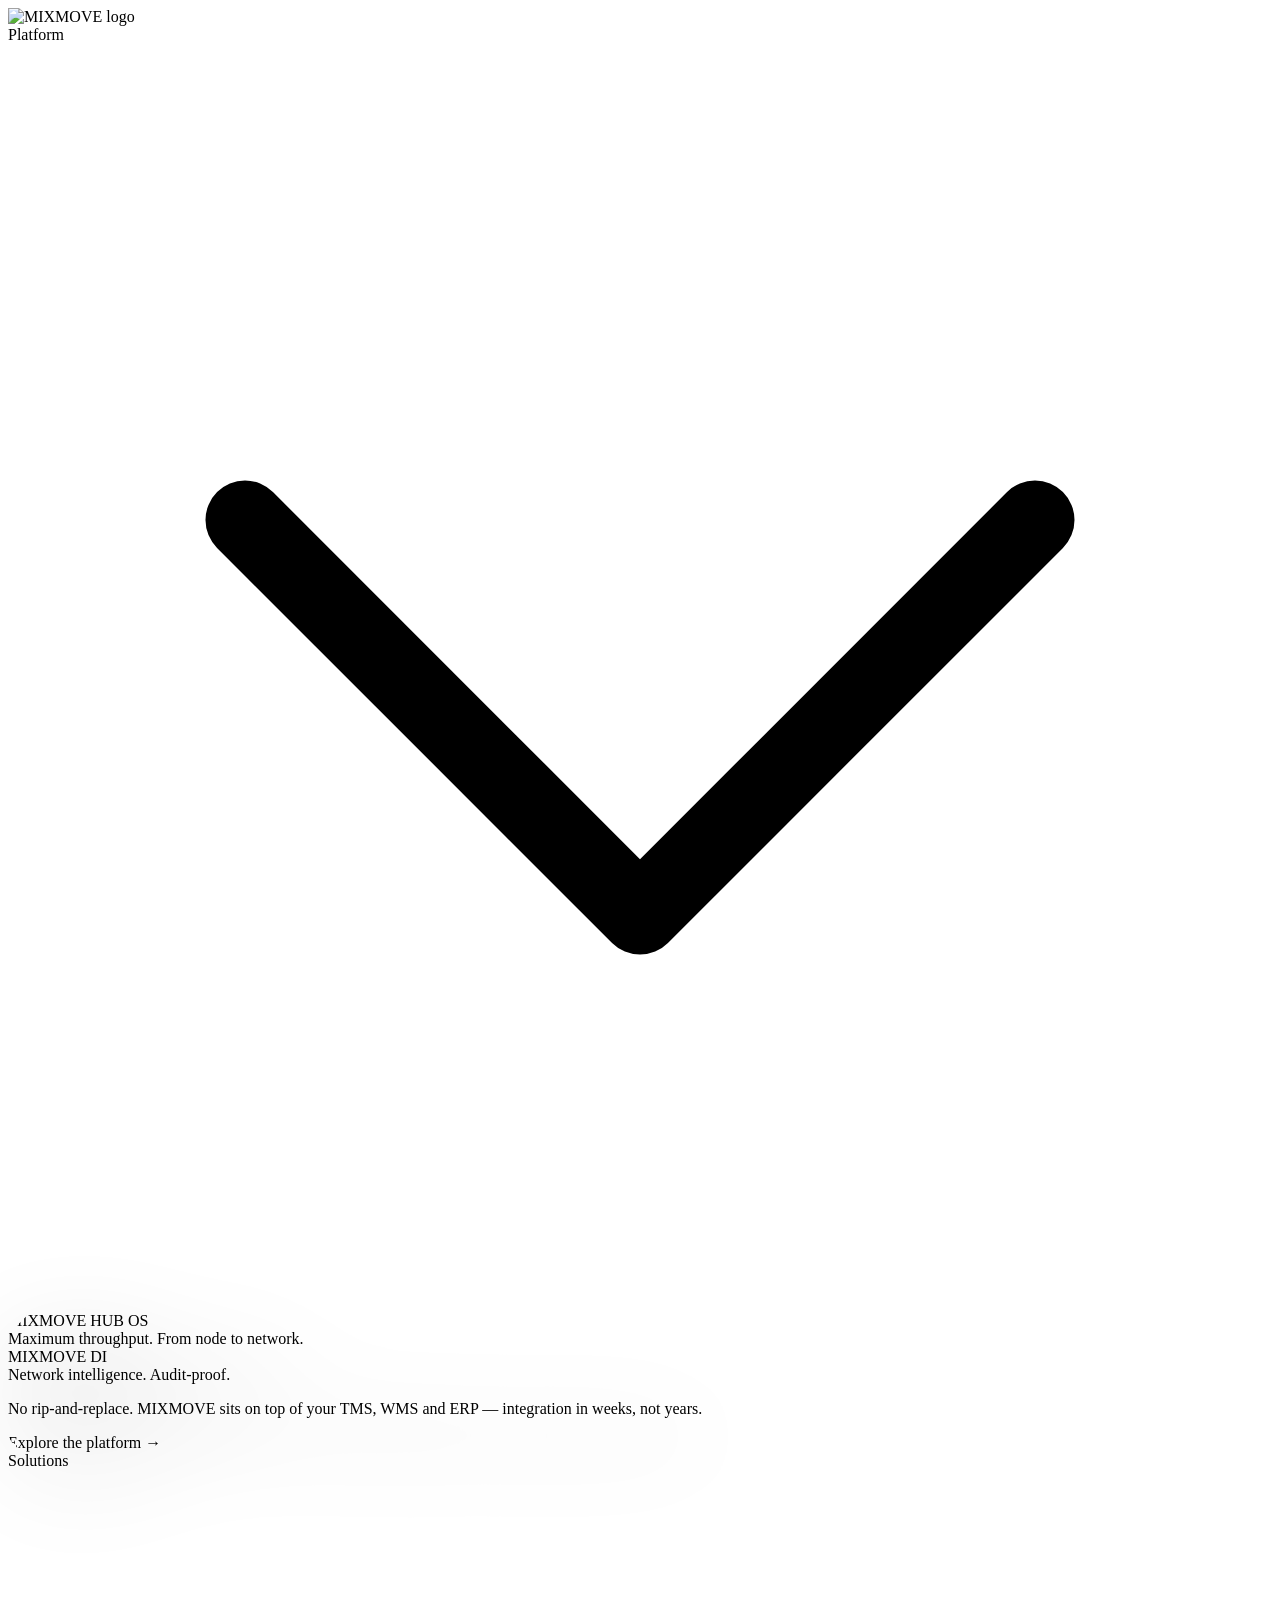
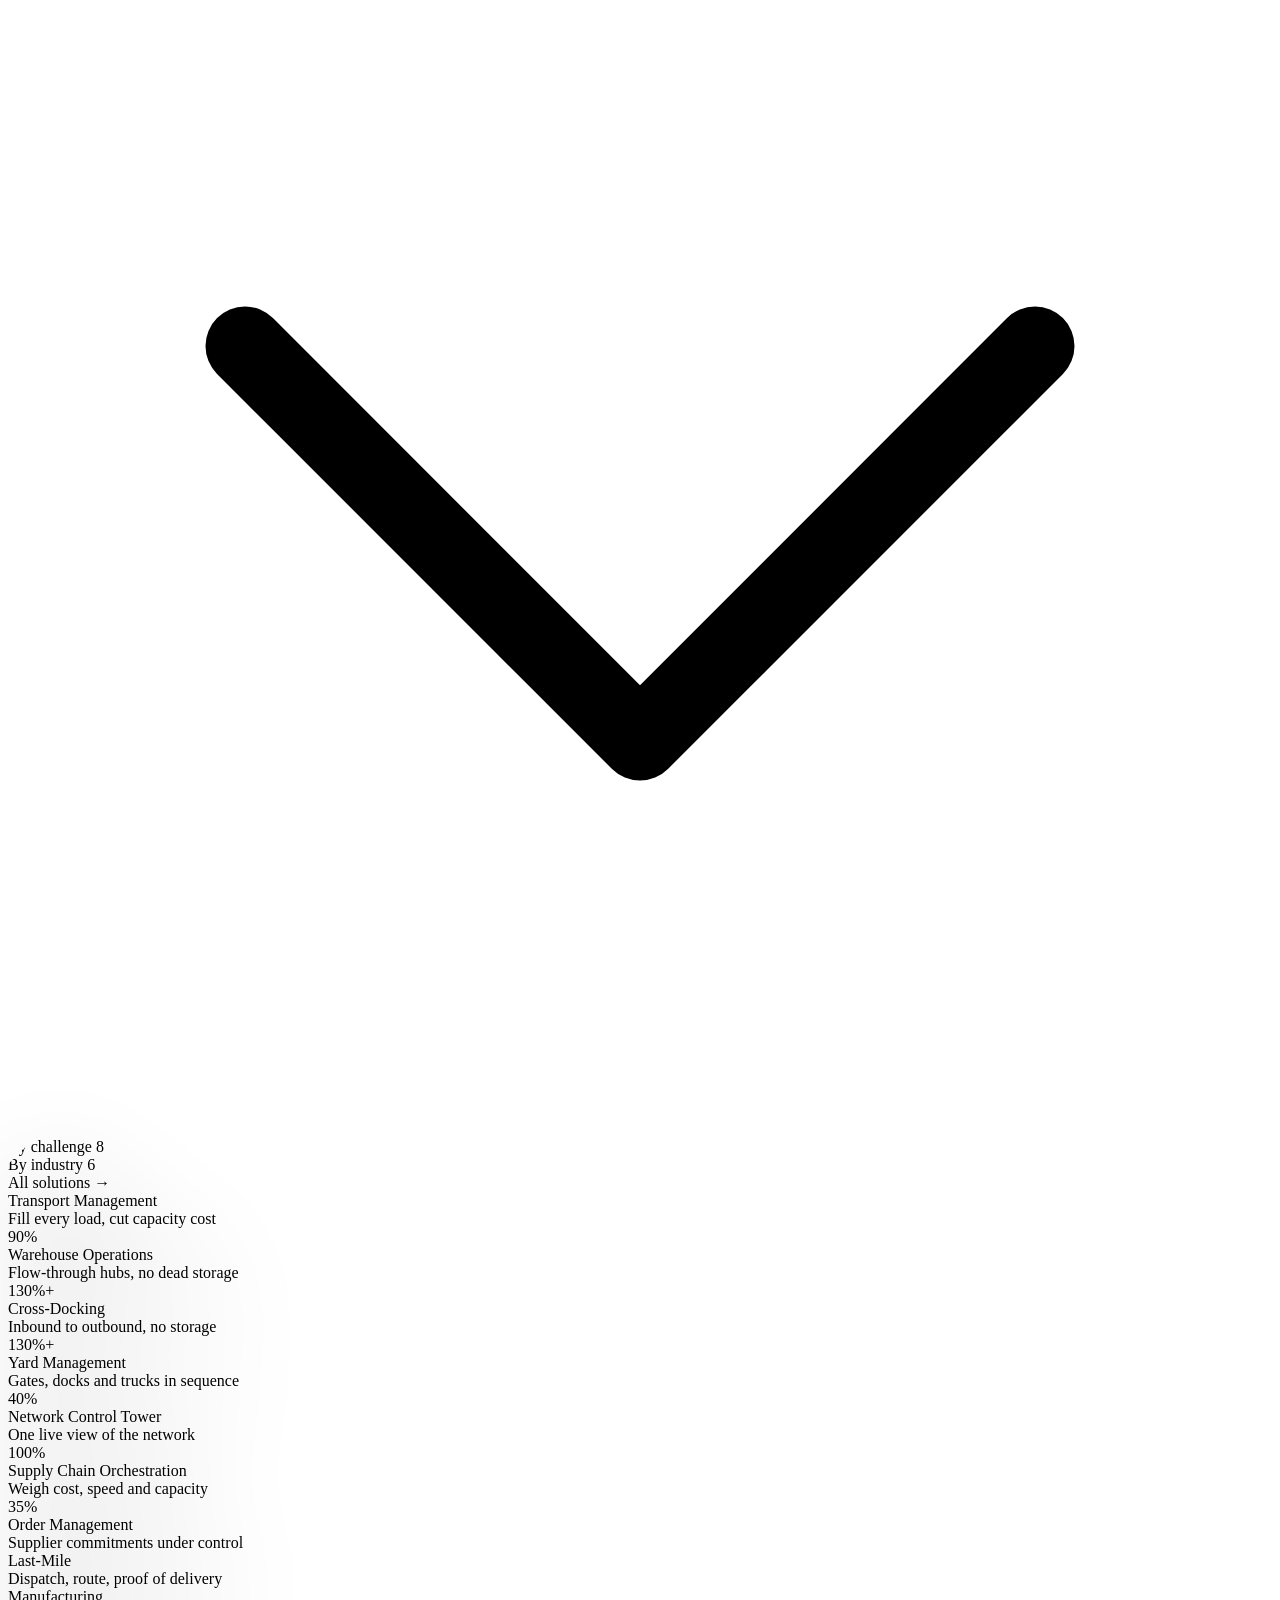
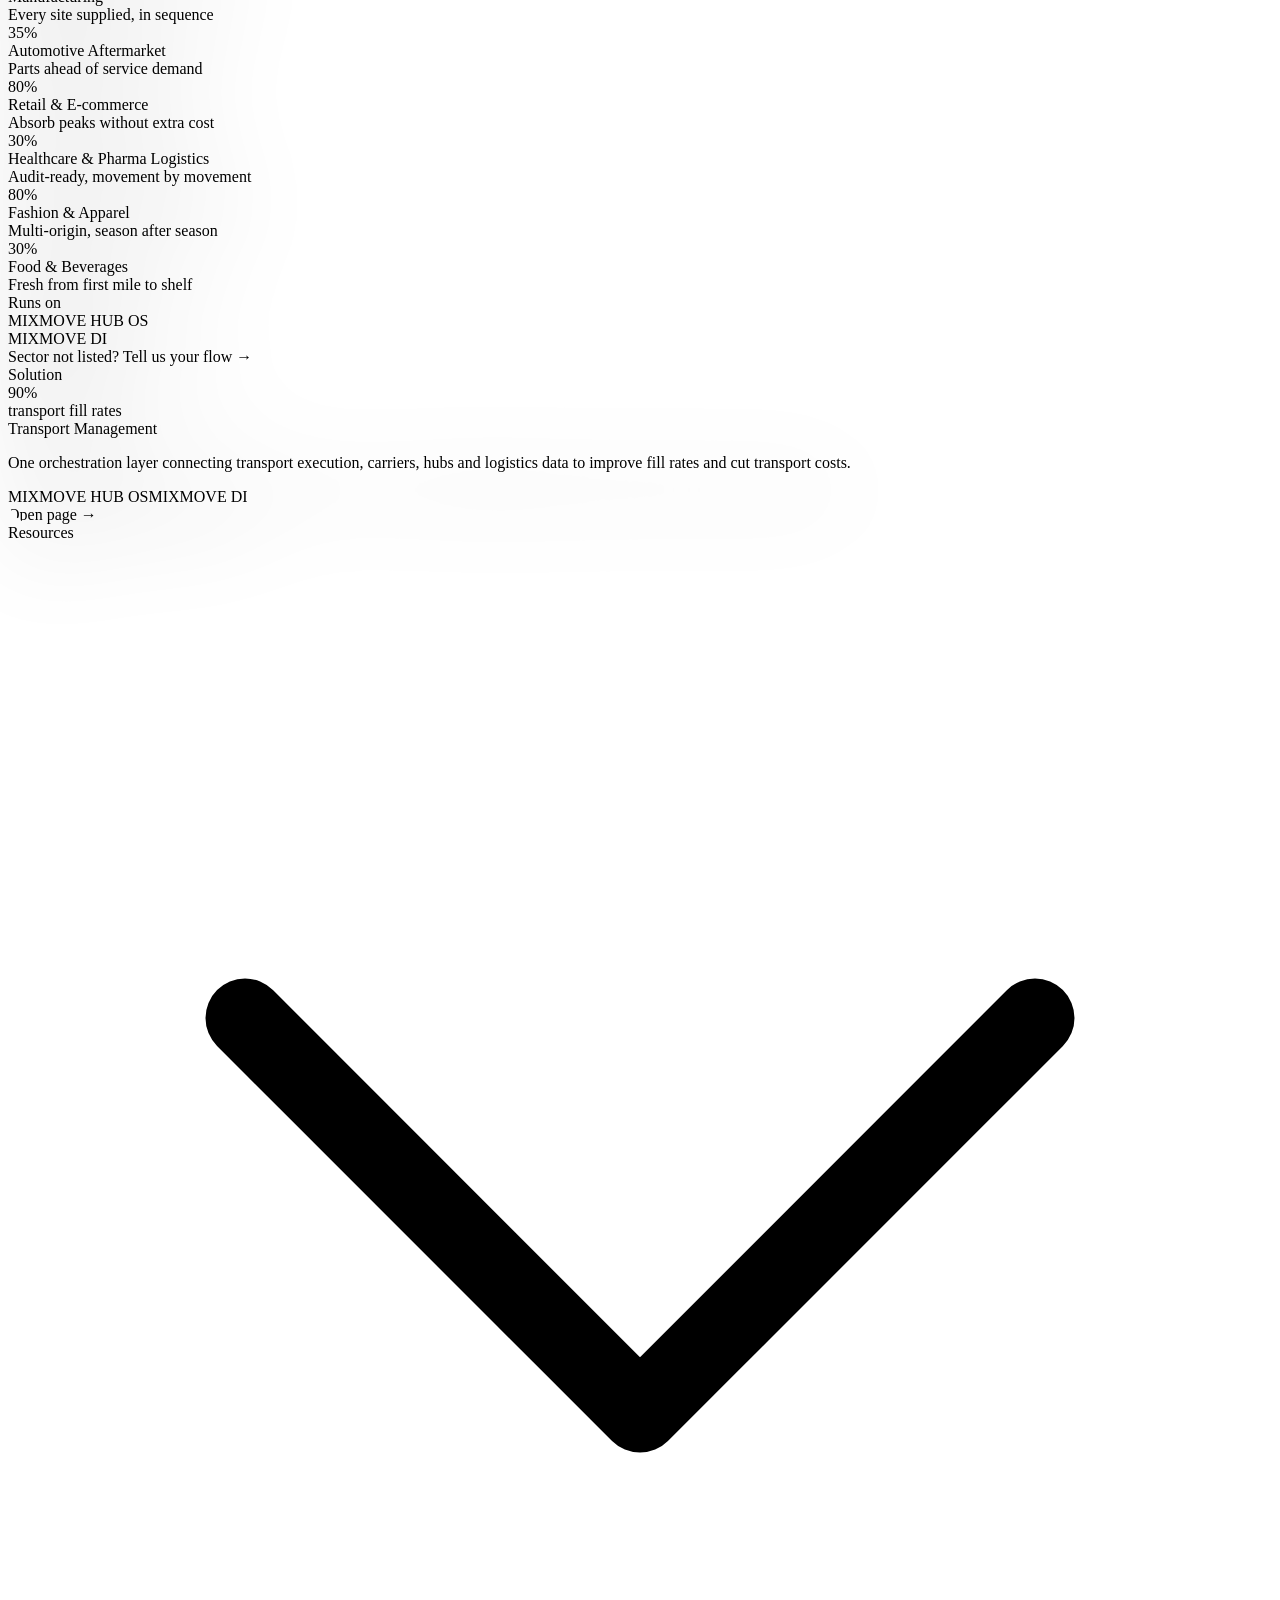
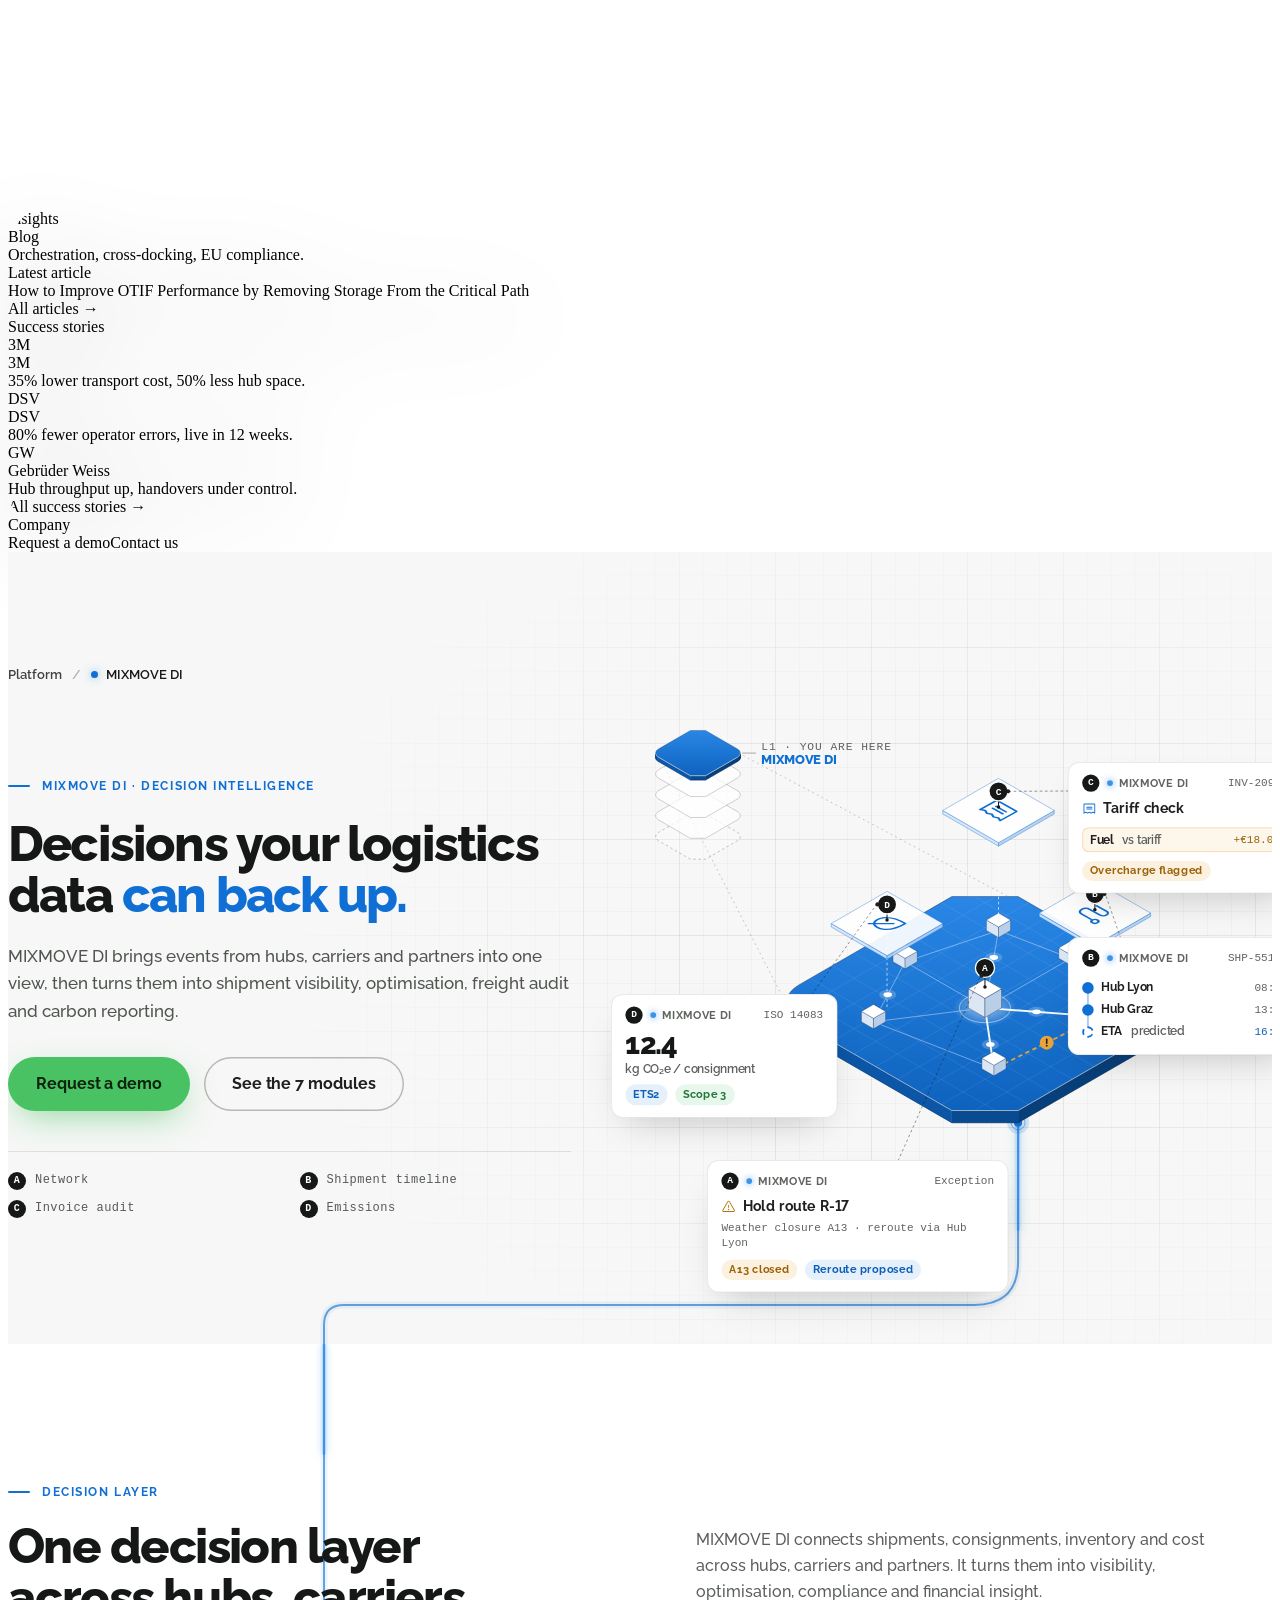
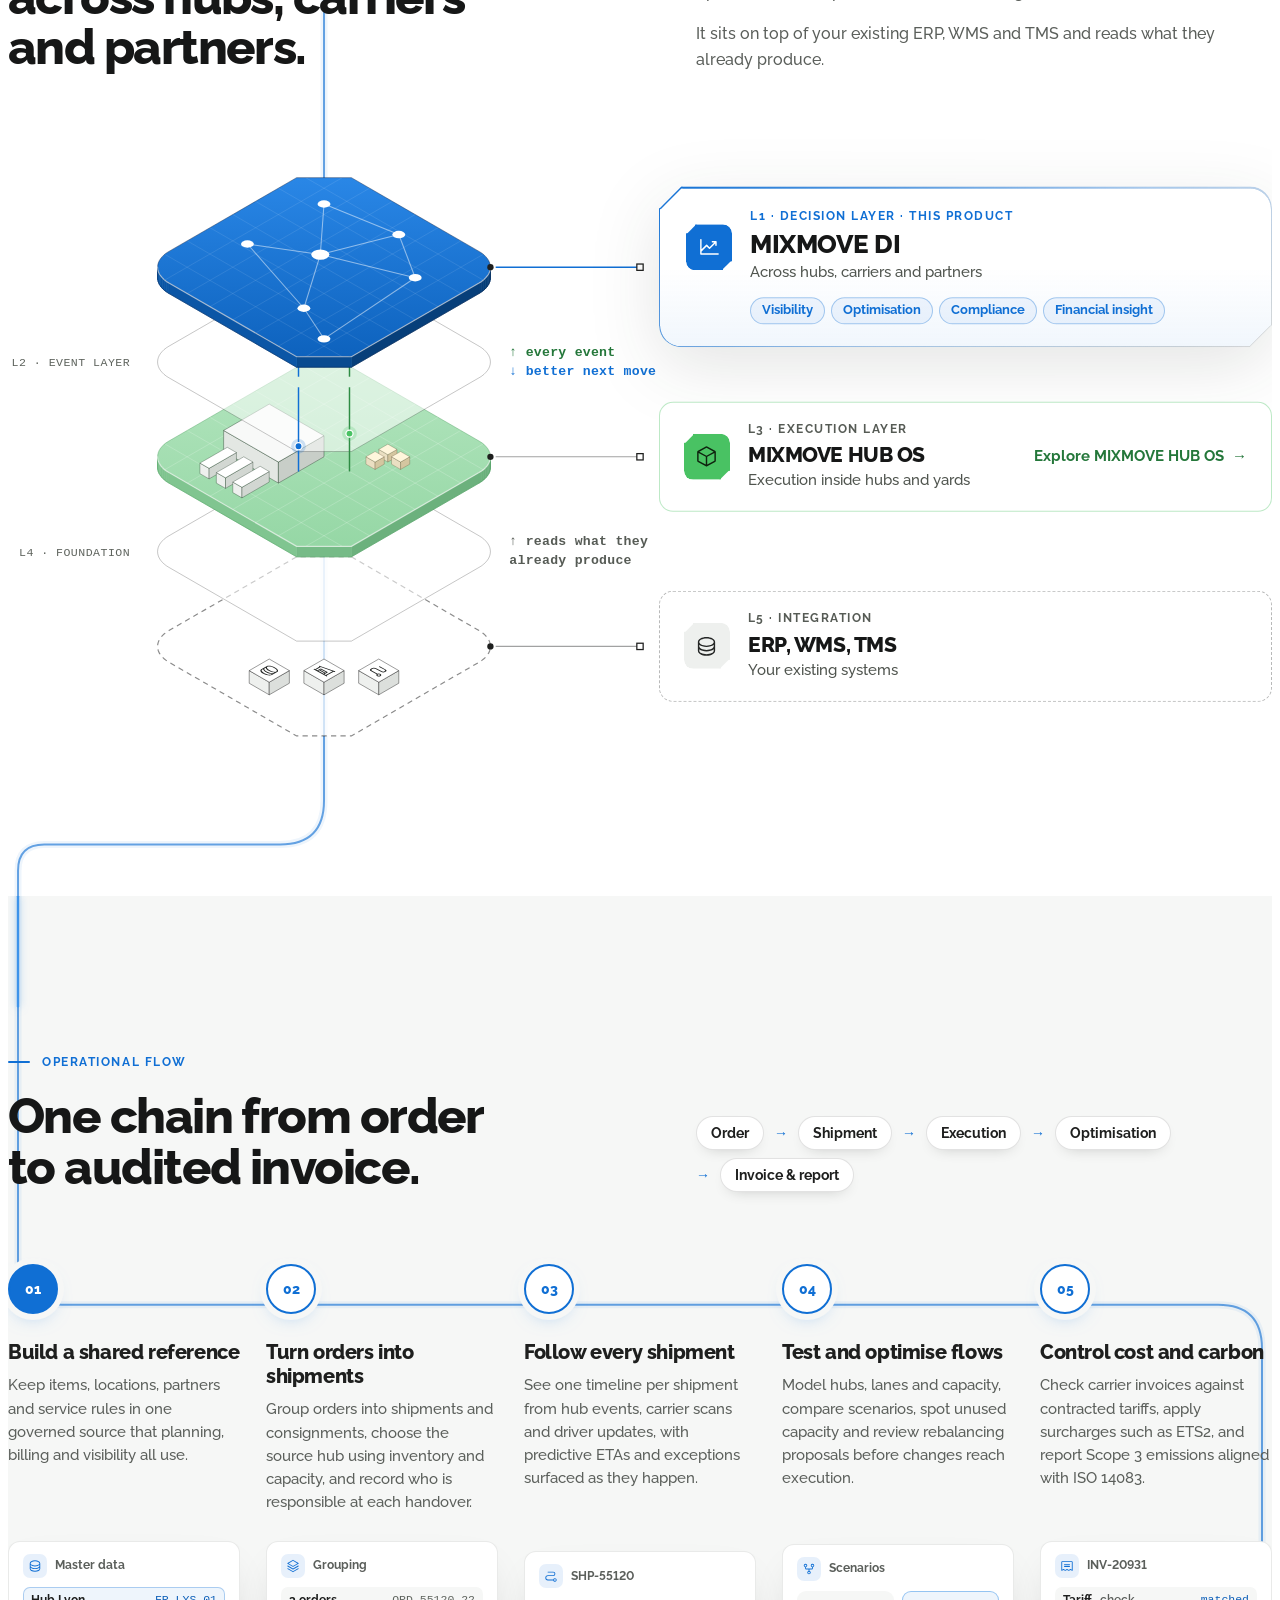
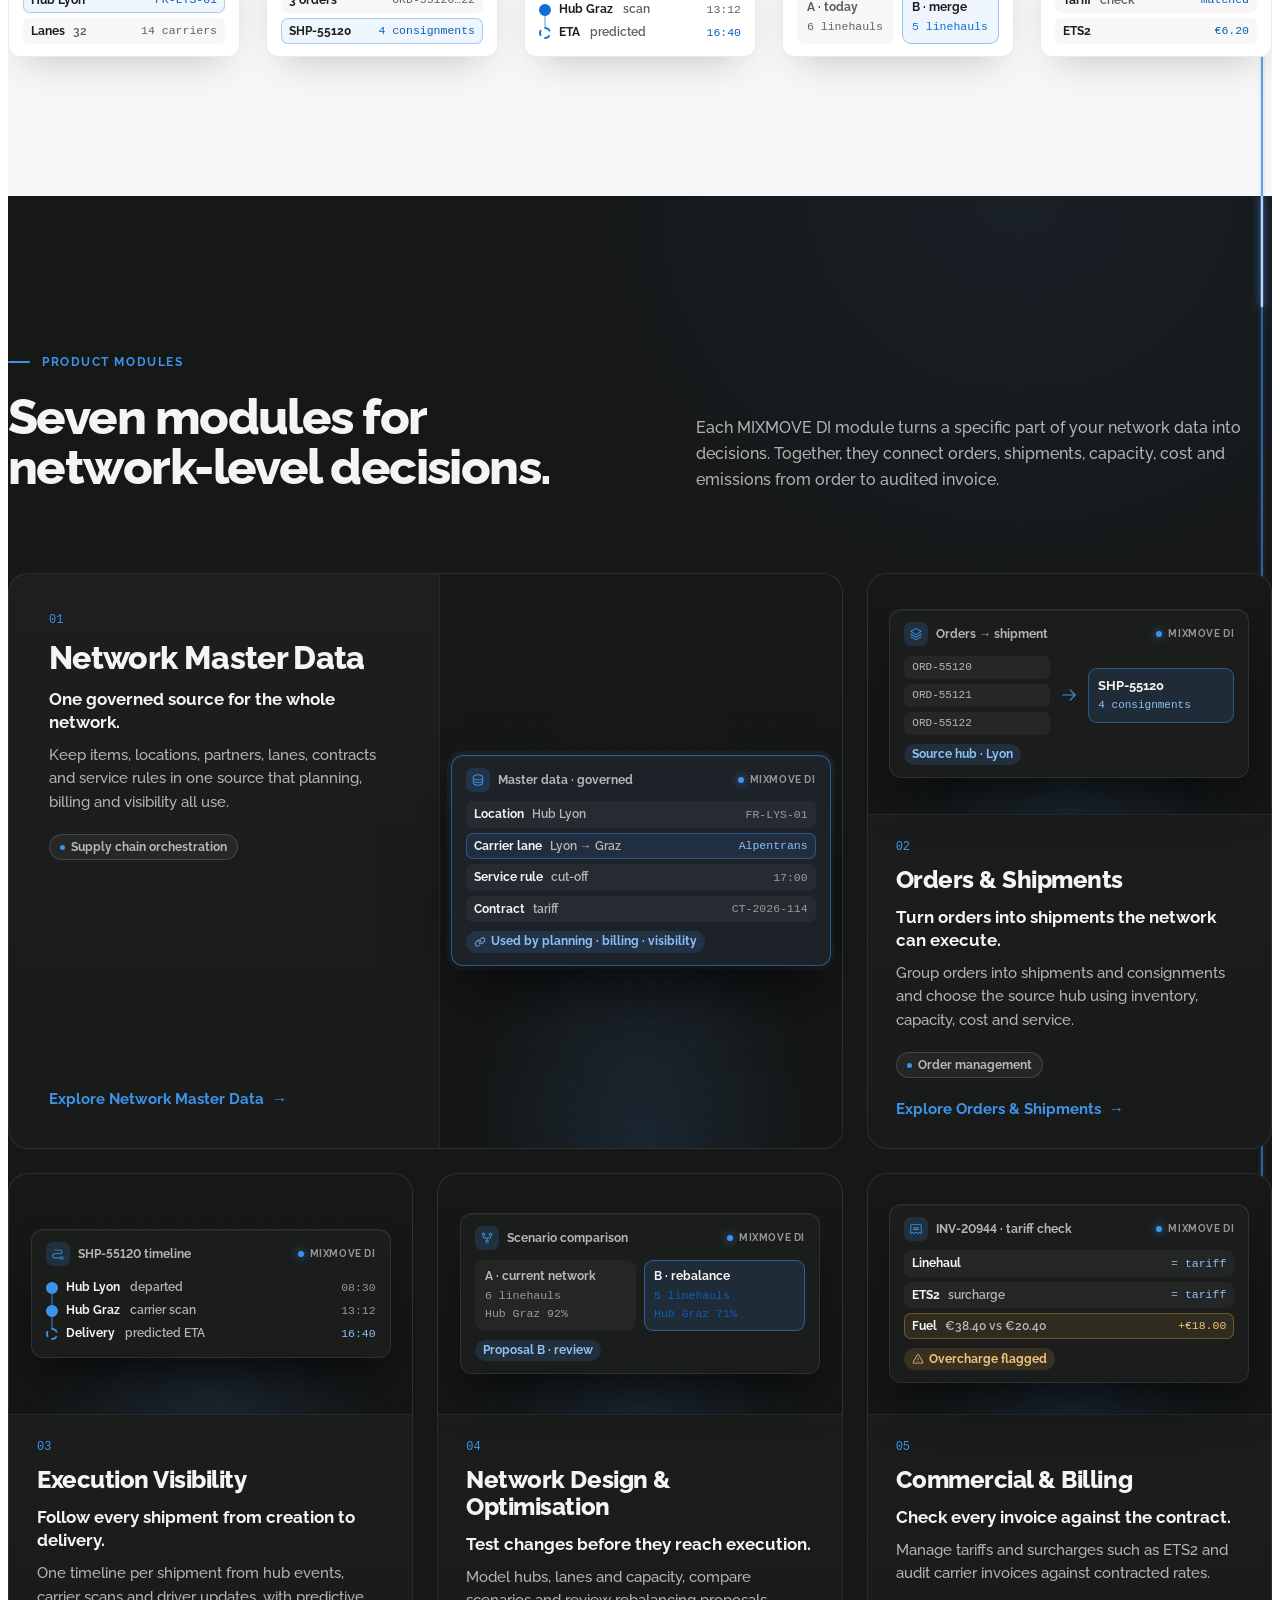
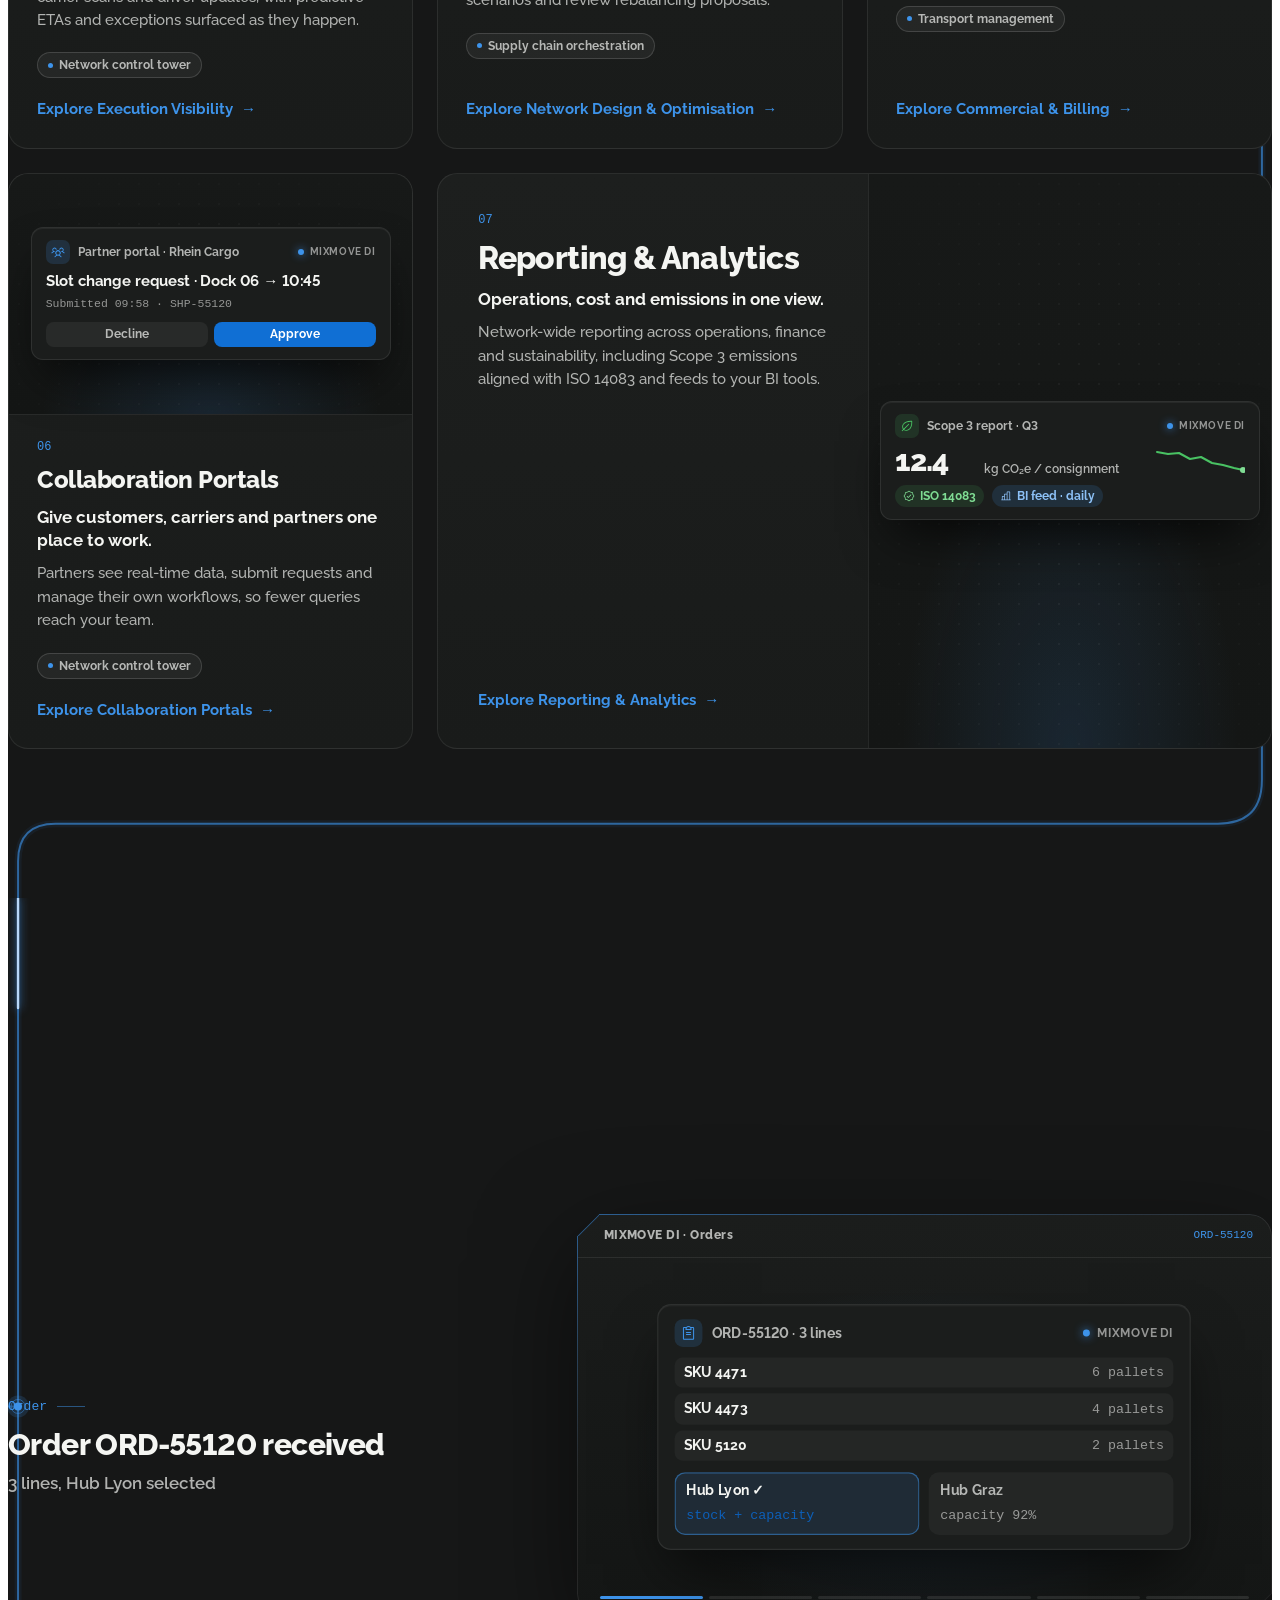
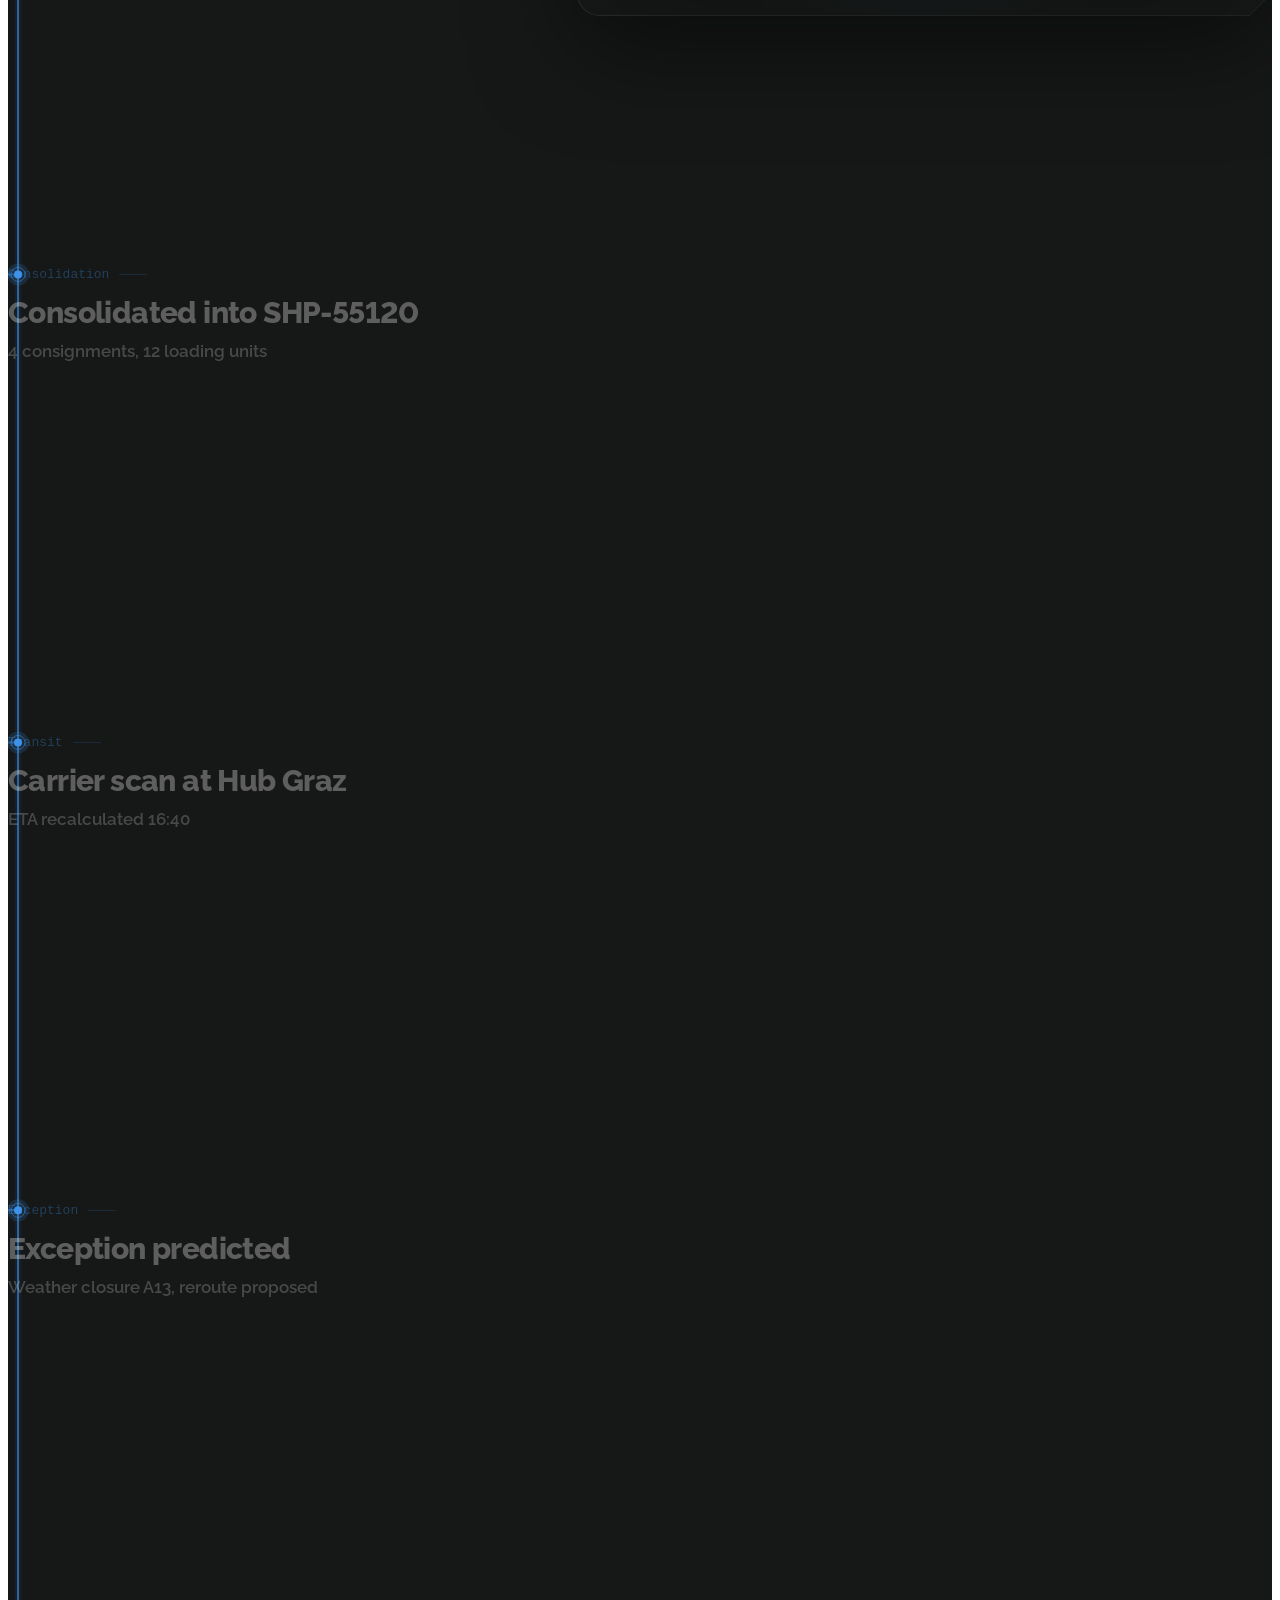
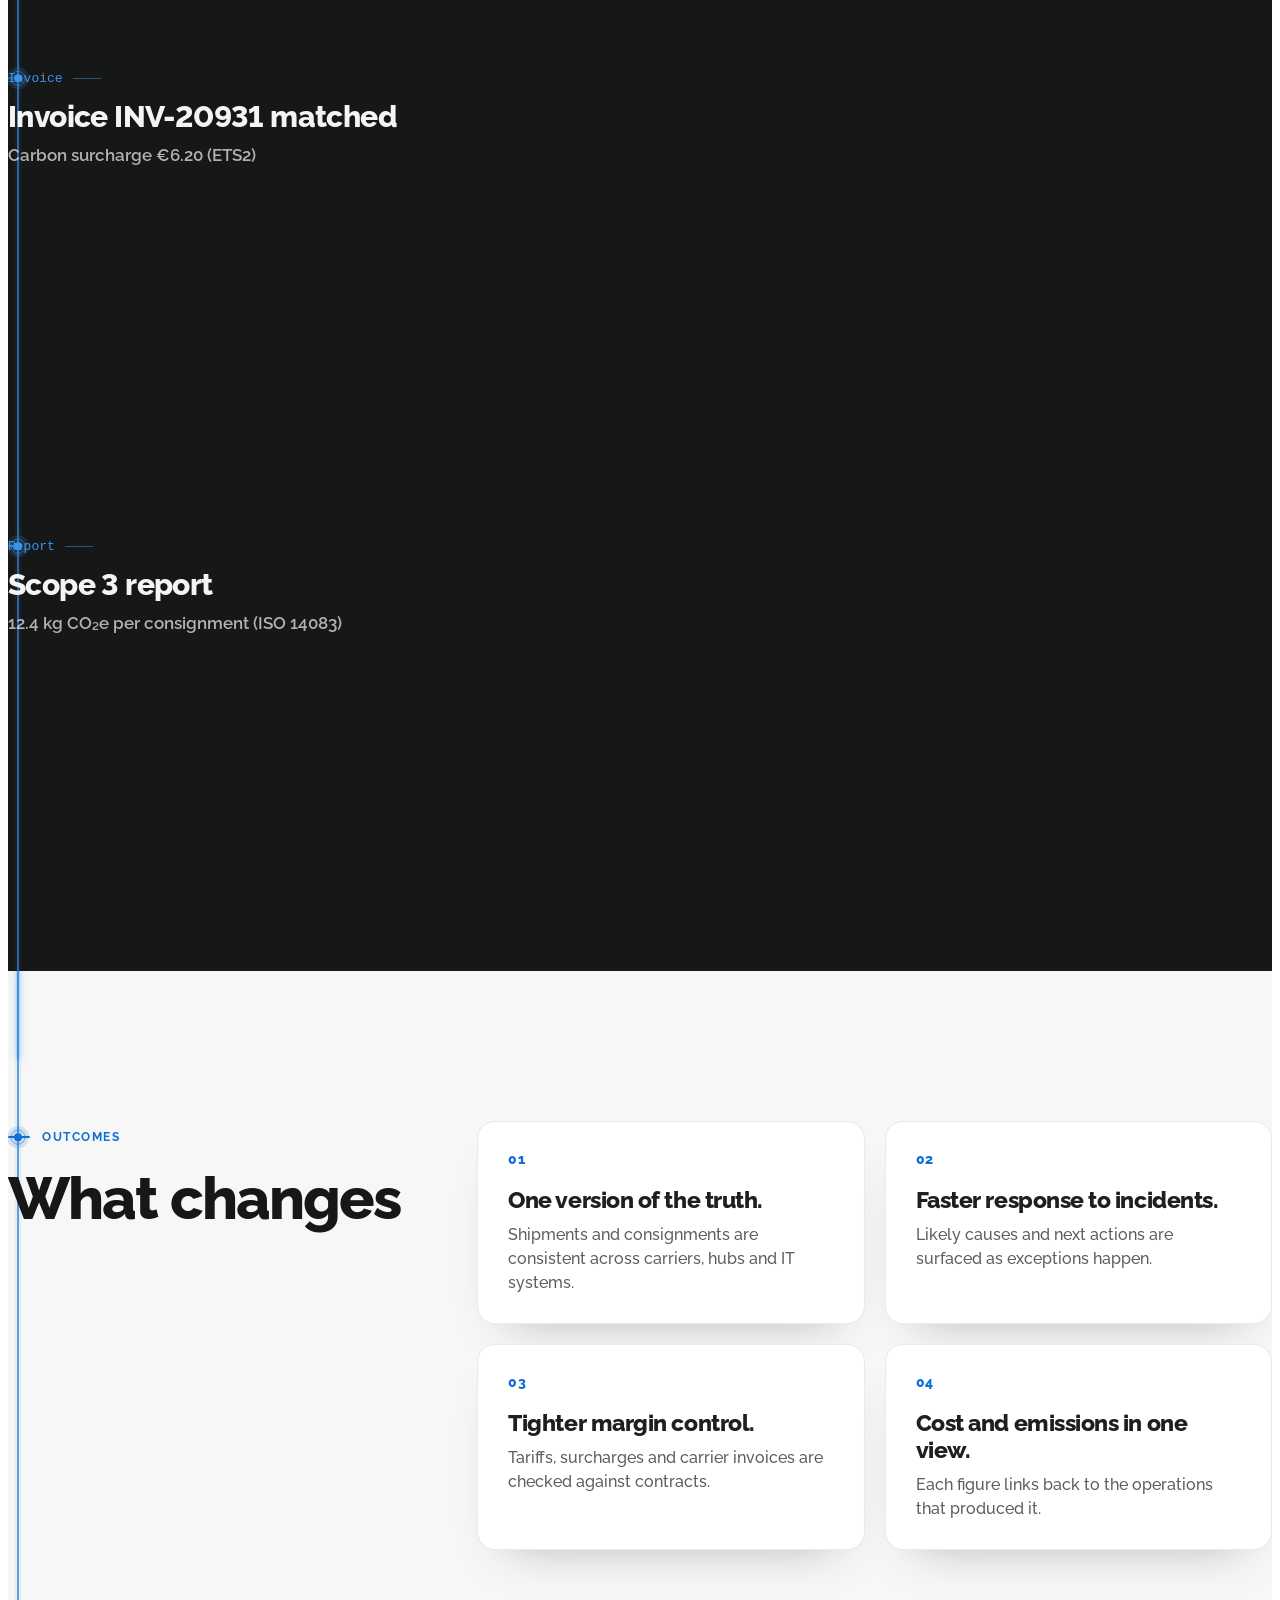
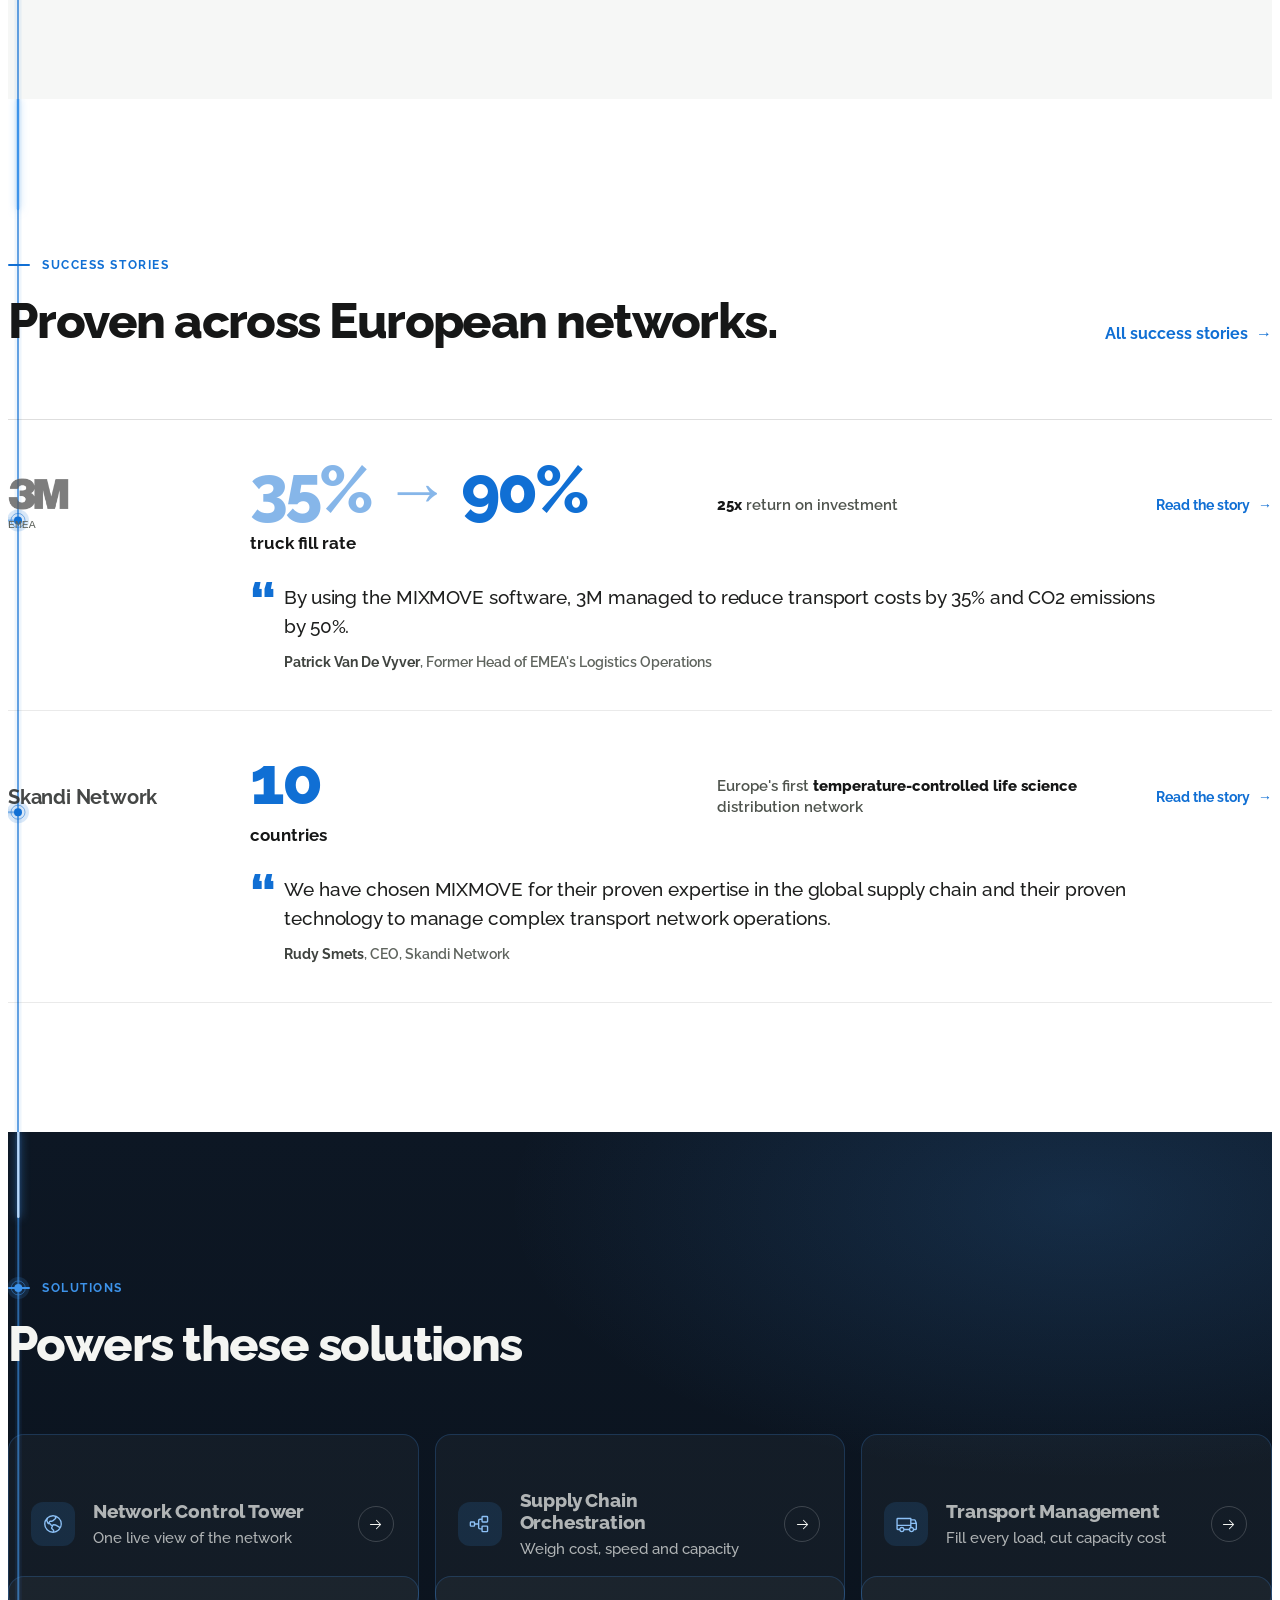
==== di.html @ ccac7d05 "Platform section design proposal: overview, MIXMOVE HUB OS, MIXMOVE DI Static share build of the app" ====
<!DOCTYPE html>
<html lang="en">
<head>
<meta charset="UTF-8">
<meta name="robots" content="noindex, nofollow">

<meta name="viewport" content="width=device-width, initial-scale=1.0">
<title>MIXMOVE DI</title>
<meta name="description" content="MIXMOVE DI turns events from hubs, carriers and partners into shipment visibility, optimisation, freight audit and carbon reporting.">
<link rel="stylesheet" href="tokens.css">
<link rel="stylesheet" href="https://cdn.prod.website-files.com/69c521e1a99c599311f9a4c1/css/mixmove.webflow.shared.8deb0118d.min.css">
<!-- Site custom code (Head) — verbatim from www.mixmove.io -->
<style>html.w-mod-js:not(.w-mod-ix3):is([interaction="text-in"]) {visibility: hidden !important;}html.w-mod-js:not(.w-mod-ix3):is([interaction="text-in"]) * {visibility: hidden !important;}html.w-mod-js:not(.w-mod-ix3):is([interaction="image-right-in"]) {visibility: hidden !important;}html.w-mod-js:not(.w-mod-ix3):is([interaction="image-right-in"]) * {visibility: hidden !important;}html.w-mod-js:not(.w-mod-ix3):is([interaction="title-in"]) {visibility: hidden !important;}html.w-mod-js:not(.w-mod-ix3):is([interaction="title-in"]) * {visibility: hidden !important;}html.w-mod-js:not(.w-mod-ix3) :is([interaction="text-in"], [interaction="image-right-in"], [interaction="title-in"]) {visibility: hidden !important;}</style>
<style>
  * {
  -webkit-font-smoothing: antialiased;
  -moz-osx-font-smoothing: grayscale;
  -o-font-smoothing: antialiased;
}
</style>
<style>
/* ---- Scoped reset (same pattern as the Case Studies build) -------------
   The production stylesheet re-introduces Webflow normalize margins. Re-zero
   them only inside our own sections; the grafted navbar and footer keep the
   production rules. :where() keeps specificity at (0,0,1). */
:where([class*="section_pf-"]) :is(h1,h2,h3,h4,h5,h6,p,ul,ol,li,dl,dd,dt,figure,blockquote){margin:0;padding:0;}
:where([class*="section_pf-"]) :is(ul,ol){list-style:none;}
:where([class*="section_pf-"]) a{text-decoration:none;color:inherit;}
/* Ph icon helper: <svg class="ph"><use href="#ph-truck"/></svg> */
.ph{width:1em;height:1em;fill:currentColor;flex:none;display:inline-block;}
</style>
<style>
/* =====================================================================
   MIXMOVE product page template — FINAL · Direction A "The Loop" + Direction B hero & role (light rhythm)
   One template for /platform/hub-os and /platform/di. Identical CSS + JS in
   both files; theming comes from <main class="main-wrapper" data-product>.
   The flow line (JS-routed SVG per section) is the page spine, in the
   product's colour. All classes are pf-* ; sections are .section_pf-*.
   ===================================================================== */

/* ---------- 00 · Product theming (one attribute on main.main-wrapper) -- */
.main-wrapper[data-product="hub-os"]{
  --accent:#49c263;          /* product solid (tiles, nodes)            */
  --accent-on:#0e220e;       /* text/icon on the solid                  */
  --accent-dk:#49c263;       /* lines, numbers, small text on dark      */
  --accent-lt:#7fdc93;       /* tinted text on dark                     */
  --accent-ink:#2e8c44;      /* lines + small text on light (AA)        */
  --accent-rgb:73,194,99;
  --accent-pulse:#9cf0ad;
  --accent-deep:#0f1f14;     /* deep tinted surface                     */
  --accent-deep2:#0b170f;
  --accent-soft:rgba(73,194,99,.12);
  --sister-dk:#3d93ea; --sister-lt:#8cc0f5; --sister-rgb:61,147,234;
  --sister-ink:#106fd4; --accent-wash:rgba(73,194,99,.07); --accent-line:rgba(73,194,99,.34); --sister-line:rgba(16,111,212,.34);
}
.main-wrapper[data-product="di"]{
  --accent:#106fd4;
  --accent-on:#ffffff;
  --accent-dk:#3d93ea;
  --accent-lt:#8cc0f5;
  --accent-ink:#106fd4;
  --accent-rgb:61,147,234;
  --accent-pulse:#b8d8fa;
  --accent-deep:#0d1724;
  --accent-deep2:#0a121c;
  --accent-soft:rgba(61,147,234,.14);
  --sister-dk:#49c263; --sister-lt:#7fdc93; --sister-rgb:73,194,99;
  --sister-ink:#2e8c44; --accent-wash:rgba(16,111,212,.06); --accent-line:rgba(16,111,212,.34); --sister-line:rgba(73,194,99,.36);
}

/* ---------- 01 · Section base + local tokens (as /platform A) --------- */
[class*="section_pf-"]{
  --a-bg:#161717; --a-bg2:#1b1d1c; --a-bg3:#222423;
  --a-tx:#f4f5f2; --a-dim:rgba(244,245,242,.70); --a-faint:rgba(244,245,242,.56);
  --a-line:rgba(255,255,255,.08); --a-line2:rgba(255,255,255,.14);
  --a-amber:#e8a33a; --a-red:#e5534b;
  --a-g:#49c263; --a-gl:#7fdc93; --a-b:#3d93ea; --a-bl:#8cc0f5;
  position:relative;font-family:var(--font);color:var(--a-tx);background:var(--a-bg);
  overflow:clip;font-size:16px;line-height:1.55;
}
[class*="section_pf-"] + [class*="section_pf-"]{margin-top:-1px;}
[class*="section_pf-"] .padding-global{position:relative;z-index:1;}
[class*="section_pf-"] img{display:block;max-width:100%;}
[class*="section_pf-"] :focus-visible{outline:2px solid var(--accent-dk);outline-offset:3px;border-radius:6px;}
.pf-light{background:var(--gray-50);color:var(--ink-900);}
.pf-nw{white-space:nowrap;}

/* Flow line canvas (one per section, drawn by JS) — product colour */
.pf-flow{position:absolute;inset:0;width:100%;height:100%;overflow:visible;pointer-events:none;z-index:0;}
.pf-flow .pf-fl-halo{fill:none;stroke:var(--accent-dk);stroke-width:7;opacity:.07;stroke-linecap:round;stroke-linejoin:round;}
.pf-flow .pf-fl-base{fill:none;stroke:var(--accent-dk);stroke-width:2;opacity:.62;stroke-linecap:round;stroke-linejoin:round;}
.pf-flow .pf-fl-tap{opacity:.42;}
.pf-flow .pf-fl-pulse{fill:none;stroke:var(--accent-pulse);stroke-width:2.4;stroke-linecap:round;filter:drop-shadow(0 0 5px rgba(var(--accent-rgb),.95));
  animation:pf-pulse var(--dur,6s) linear infinite;}
.pf-flow .pf-fl-dot{fill:var(--accent-dk);}
.pf-flow .pf-fl-dot-halo{fill:var(--accent-dk);opacity:.16;}
.pf-flow .pf-fl-dot-ring{fill:none;stroke:var(--accent-dk);stroke-width:1;opacity:.5;transform-box:fill-box;transform-origin:center;animation:pf-ring 2.8s ease-out infinite;}
.pf-light .pf-flow .pf-fl-base,.pf-light .pf-flow .pf-fl-halo{stroke:var(--accent-ink);}
.pf-light .pf-flow .pf-fl-dot,.pf-light .pf-flow .pf-fl-dot-halo{fill:var(--accent-ink);}
.pf-light .pf-flow .pf-fl-dot-ring{stroke:var(--accent-ink);}
.pf-light .pf-flow .pf-fl-pulse{stroke:var(--accent-dk);filter:drop-shadow(0 0 4px rgba(var(--accent-rgb),.55));}
@keyframes pf-pulse{from{stroke-dashoffset:var(--len)}to{stroke-dashoffset:calc(var(--seg) * -1)}}
@keyframes pf-ring{0%{transform:scale(.6);opacity:.7}100%{transform:scale(2.4);opacity:0}}

/* ---------- 02 · Type, buttons, links, overline, breadcrumb ------------ */
.pf-overline{display:inline-flex;align-items:center;gap:12px;font:700 12px/1.2 var(--font);letter-spacing:.13em;text-transform:uppercase;color:var(--accent-dk);}
.pf-overline::before{content:"";width:22px;height:2px;border-radius:2px;background:currentColor;flex:none;}
.pf-light .pf-overline{color:var(--accent-ink);}
.pf-h1{font-family:var(--font);font-weight:800;font-size:clamp(42px,5.6vw,82px);line-height:.98;letter-spacing:-.036em;color:var(--a-tx);text-wrap:balance;}
.pf-h1 em{font-style:normal;color:var(--accent-dk);}
.pf-h2{font-family:var(--font);font-weight:800;font-size:clamp(34px,3.8vw,56px);line-height:1.04;letter-spacing:-.032em;color:var(--a-tx);text-wrap:balance;}
.pf-light .pf-h2{color:var(--ink-900);}
.pf-h3{font-family:var(--font);font-weight:800;letter-spacing:-.02em;}
.pf-p{font-size:clamp(16px,1.2vw,18px);line-height:1.62;color:var(--a-dim);font-weight:500;}
.pf-p + .pf-p{margin-top:16px;}
.pf-light .pf-p{color:#5b5f5b;}

.pf-btn{display:inline-flex;align-items:center;justify-content:center;gap:10px;height:54px;padding:0 28px;border-radius:999px;
  font:700 16px/1 var(--font);letter-spacing:-.005em;white-space:nowrap;text-decoration:none;transition:background-color .2s,box-shadow .2s,transform .2s,color .2s;}
.pf-btn--primary{background:var(--a-g);color:#0e220e;box-shadow:0 12px 34px -10px rgba(73,194,99,.65);}
.pf-btn--primary:hover{background:#5fd477;transform:translateY(-1px);box-shadow:0 16px 40px -10px rgba(73,194,99,.8);}
.pf-btn--ghost{color:var(--a-tx);box-shadow:inset 0 0 0 1.5px rgba(244,245,242,.32);}
.pf-btn--ghost:hover{box-shadow:inset 0 0 0 1.5px rgba(244,245,242,.75);background:rgba(255,255,255,.04);}
.pf-link{display:inline-flex;align-items:center;gap:8px;font:700 16px/1.3 var(--font);color:var(--accent-dk);text-decoration:none;}
.pf-link .pf-arr{display:inline-block;transition:transform .2s;}
.pf-link:hover .pf-arr{transform:translateX(4px);}
.pf-light .pf-link{color:var(--accent-ink);}
.pf-link--quiet{color:var(--a-dim);font-weight:600;}
.pf-link--quiet:hover{color:var(--a-tx);}
.pf-link--quiet .pf-arr{color:var(--accent-dk);}
.pf-link--sister{color:var(--sister-dk);}

.pf-crumbs{display:flex;align-items:center;gap:10px;font:600 13px/1 var(--font);color:var(--a-faint);}
.pf-crumbs a{color:var(--a-dim);transition:color .2s;}
.pf-crumbs a:hover{color:var(--a-tx);}
.pf-crumbs li{display:flex;align-items:center;gap:10px;}
.pf-crumbs li + li::before{content:"/";color:rgba(244,245,242,.3);}
.pf-crumbs [aria-current]{color:var(--a-tx);display:inline-flex;align-items:center;gap:8px;}
.pf-crumbs [aria-current]::before{content:"";width:7px;height:7px;border-radius:50%;background:var(--accent-dk);box-shadow:0 0 8px rgba(var(--accent-rgb),.9);}

/* Split head: H2 left, copy right */
.pf-split{display:grid;grid-template-columns:1fr 1fr;column-gap:112px;align-items:end;}
.pf-split .pf-overline{margin-bottom:22px;}
.pf-split-copy{max-width:560px;}

/* ---------- 03 · UI fragment kit (same kit as /platform) ---------------- */
.pf-frag{position:absolute;background:#1b1d1c;border:1px solid rgba(255,255,255,.085);border-radius:12px;padding:12px 14px;
  box-shadow:0 26px 50px -14px rgba(0,0,0,.7),inset 0 1px 0 rgba(255,255,255,.05);color:var(--a-tx);font-family:var(--font);text-align:left;}
.pf-frag--flow{position:relative;}
.pf-frag--hi{background:#202321;border-color:rgba(73,194,99,.42);box-shadow:0 30px 60px -14px rgba(0,0,0,.75),0 0 0 4px rgba(73,194,99,.07),inset 0 1px 0 rgba(255,255,255,.06);}
.pf-frag--hi-di{background:#1d2229;border-color:rgba(61,147,234,.5);box-shadow:0 30px 60px -14px rgba(0,0,0,.75),0 0 0 4px rgba(61,147,234,.08),inset 0 1px 0 rgba(255,255,255,.06);}
.pf-fh{display:flex;align-items:center;gap:8px;font-size:12px;font-weight:700;color:var(--a-dim);line-height:1.2;}
.pf-fi{width:24px;height:24px;border-radius:7px;display:grid;place-items:center;flex:none;background:rgba(73,194,99,.14);color:var(--a-g);font-size:14px;}
.pf-fi--di{background:rgba(61,147,234,.16);color:var(--a-b);}
.pf-fi--warn{background:rgba(232,163,58,.15);color:var(--a-amber);}
.pf-tag{margin-left:auto;display:inline-flex;align-items:center;gap:6px;font:700 8.5px/1 var(--font);letter-spacing:.11em;text-transform:uppercase;color:var(--a-faint);white-space:nowrap;}
.pf-tag::before{content:"";width:6px;height:6px;border-radius:50%;background:var(--a-g);box-shadow:0 0 8px rgba(73,194,99,.9);}
.pf-tag--di::before{background:var(--a-b);box-shadow:0 0 8px rgba(61,147,234,.9);}
.pf-fv{font-size:15px;font-weight:700;letter-spacing:-.01em;line-height:1.3;margin-top:8px;color:var(--a-tx);}
.pf-fv b{font-weight:800;}
.pf-fv .pf-c-di{color:var(--a-bl);}
.pf-fm{font-family:var(--mono);font-size:11px;line-height:1.4;color:var(--a-faint);margin-top:4px;letter-spacing:0;}
.pf-frow{display:flex;align-items:center;gap:8px;margin-top:9px;flex-wrap:wrap;}
.pf-st{display:inline-flex;align-items:center;gap:5px;font:700 11px/1 var(--font);padding:5px 8px;border-radius:999px;white-space:nowrap;}
.pf-st .ph{font-size:12px;}
.pf-st--ok{color:var(--a-gl);background:rgba(73,194,99,.13);}
.pf-st--warn{color:#f2c27a;background:rgba(232,163,58,.14);}
.pf-st--di{color:var(--a-bl);background:rgba(61,147,234,.15);}
.pf-st--wait{color:var(--a-faint);background:rgba(255,255,255,.06);}
.pf-st--red{color:#f39a94;background:rgba(229,83,75,.14);}
.pf-bar{height:6px;border-radius:6px;background:rgba(255,255,255,.08);overflow:hidden;margin-top:9px;}
.pf-bar i{display:block;height:100%;width:var(--v,50%);border-radius:inherit;background:linear-gradient(90deg,#2e8c44,var(--a-g));}
.pf-bar--di i{background:linear-gradient(90deg,#106fd4,var(--a-b));}
.pf-bar--warn i{background:linear-gradient(90deg,#b0740f,var(--a-amber));}
/* fragment atoms */
.pf-rows{display:grid;gap:5px;margin-top:9px;}
.pf-rw{display:flex;align-items:center;gap:8px;padding:6px 8px;border-radius:7px;background:rgba(255,255,255,.04);font:600 12px/1.2 var(--font);color:var(--a-dim);white-space:nowrap;}
.pf-rw b{color:var(--a-tx);font-weight:700;}
.pf-rw .pf-r{margin-left:auto;font-family:var(--mono);font-weight:500;font-size:11px;color:var(--a-faint);}
.pf-rw .pf-r.pf-ok{color:var(--a-gl);}
.pf-rw .pf-r.pf-warn{color:#f2c27a;}
.pf-rw .pf-r.pf-di{color:var(--a-bl);}
.pf-rw.pf-is-hi{background:rgba(73,194,99,.10);box-shadow:inset 0 0 0 1px rgba(73,194,99,.35);}
.pf-rw.pf-is-hi-di{background:rgba(61,147,234,.11);box-shadow:inset 0 0 0 1px rgba(61,147,234,.4);}
.pf-rw.pf-is-warn{background:rgba(232,163,58,.10);box-shadow:inset 0 0 0 1px rgba(232,163,58,.35);}
.pf-rw .ph{font-size:14px;color:var(--a-faint);}
.pf-chk{width:14px;height:14px;border-radius:4px;border:1.5px solid rgba(255,255,255,.3);flex:none;display:grid;place-items:center;}
.pf-chk.pf-is-ok{background:var(--a-g);border-color:var(--a-g);}
.pf-chk.pf-is-ok::after{content:"";width:6px;height:3px;border:solid #0e220e;border-width:0 0 2px 2px;transform:rotate(-45deg) translate(1px,-1px);}
.pf-yard{display:flex;gap:6px;margin-top:10px;}
.pf-yard span{flex:1;display:flex;align-items:center;gap:6px;padding:7px 7px;border-radius:8px;background:rgba(255,255,255,.045);font:700 11.5px/1 var(--font);color:var(--a-dim);white-space:nowrap;}
.pf-yard span .ph{font-size:15px;color:var(--a-faint);}
.pf-yard span.pf-is-warn{background:rgba(232,163,58,.12);color:#f2c27a;}
.pf-yard span.pf-is-warn .ph{color:var(--a-amber);}
.pf-mono{font-family:var(--mono);font-size:12px;letter-spacing:.02em;color:var(--a-tx);margin-top:8px;}
.pf-stops{display:flex;align-items:center;margin-top:10px;}
.pf-stops i{width:9px;height:9px;border-radius:50%;background:var(--sc,var(--a-b));flex:none;}
.pf-stops i.pf-is-todo{background:transparent;border:1.5px solid rgba(255,255,255,.25);}
.pf-stops i.pf-is-warn{background:var(--a-amber);box-shadow:0 0 8px var(--a-amber);}
.pf-stops b{flex:1;height:2px;background:var(--sc,var(--a-b));opacity:.7;}
.pf-stops b.pf-is-todo{background:rgba(255,255,255,.14);opacity:1;}
.pf-stops--g{--sc:var(--a-g);}
.pf-tl{display:grid;gap:0;margin-top:10px;position:relative;}
.pf-tl::before{content:"";position:absolute;left:5px;top:8px;bottom:8px;width:2px;background:rgba(61,147,234,.45);}
.pf-tl li{position:relative;display:flex;align-items:center;gap:10px;padding:4px 0 4px 20px;font:600 12px/1.25 var(--font);color:var(--a-dim);}
.pf-tl li::before{content:"";position:absolute;left:0;top:50%;width:12px;height:12px;margin-top:-6px;border-radius:50%;background:#1b1d1c;border:2px solid var(--a-b);box-sizing:border-box;}
.pf-tl li.pf-is-done::before{background:var(--a-b);}
.pf-tl li.pf-is-pred::before{border-style:dashed;}
.pf-tl li.pf-is-warn::before{border-color:var(--a-amber);background:var(--a-amber);}
.pf-tl li b{color:var(--a-tx);}
.pf-tl li .pf-r{margin-left:auto;font:500 11px/1 var(--mono);color:var(--a-faint);}
.pf-tl li .pf-r.pf-di{color:var(--a-bl);}
.pf-kpi{display:flex;align-items:flex-end;justify-content:space-between;gap:10px;margin-top:6px;}
.pf-kpi strong{font:800 30px/1 var(--font);letter-spacing:-.03em;color:var(--a-tx);}
.pf-kpi small{font:600 12px/1.2 var(--font);color:var(--a-dim);}
.pf-kpi svg{width:90px;height:32px;flex:none;}
.pf-split-bar{display:flex;height:8px;border-radius:8px;overflow:hidden;margin-top:10px;gap:2px;}
.pf-split-bar i{display:block;height:100%;}
.pf-leg{display:flex;flex-wrap:wrap;gap:6px 12px;margin-top:8px;font:400 10.5px/1 var(--mono);color:var(--a-faint);}
.pf-leg span{display:inline-flex;align-items:center;gap:6px;}
.pf-leg span::before{content:"";width:7px;height:7px;border-radius:2px;background:var(--c);}
.pf-map{display:block;width:100%;height:auto;margin-top:6px;}
.pf-gantt{display:grid;gap:5px;margin-top:10px;}
.pf-gantt div{display:grid;grid-template-columns:52px 1fr;align-items:center;gap:8px;font:500 10.5px/1 var(--mono);color:var(--a-faint);}
.pf-gantt span{position:relative;height:12px;border-radius:4px;background:rgba(255,255,255,.04);}
.pf-gantt span i{position:absolute;top:0;bottom:0;left:var(--l);width:var(--w);border-radius:4px;background:rgba(73,194,99,.55);}
.pf-gantt span i.pf-is-hi{background:var(--a-g);box-shadow:0 0 10px rgba(73,194,99,.6);}
.pf-gantt span i.pf-is-warn{background:var(--a-amber);}
.pf-group{display:grid;grid-template-columns:1fr 26px 1fr;align-items:center;gap:6px;margin-top:10px;}
.pf-group ul{display:grid;gap:5px;}
.pf-group li{font:500 11px/1 var(--mono);color:var(--a-dim);padding:6px 8px;border-radius:6px;background:rgba(255,255,255,.045);white-space:nowrap;}
.pf-group .ph{font-size:18px;color:var(--a-b);justify-self:center;}
.pf-group .pf-ship{padding:10px;border-radius:9px;background:rgba(61,147,234,.12);box-shadow:inset 0 0 0 1px rgba(61,147,234,.45);font:700 12.5px/1.3 var(--font);color:var(--a-tx);}
.pf-group .pf-ship small{display:block;font:500 10.5px/1.3 var(--mono);color:var(--a-bl);margin-top:4px;}
.pf-scn{display:grid;grid-template-columns:1fr 1fr;gap:8px;margin-top:10px;}
.pf-scn div{padding:9px 10px;border-radius:9px;background:rgba(255,255,255,.04);font:700 12px/1.2 var(--font);color:var(--a-dim);}
.pf-scn div.pf-is-hi-di{background:rgba(61,147,234,.12);box-shadow:inset 0 0 0 1px rgba(61,147,234,.5);color:var(--a-tx);}
.pf-scn div span{display:block;font:500 10.5px/1.5 var(--mono);color:var(--a-faint);margin-top:4px;}
.pf-scn div.pf-is-hi-di span{color:var(--a-bl);}
.pf-phone{border-radius:16px;border:1px solid rgba(255,255,255,.14);background:#141615;padding:10px;}
.pf-btnrow{display:flex;gap:6px;margin-top:10px;}
.pf-btnrow span{flex:1;text-align:center;padding:7px 6px;border-radius:8px;font:700 11.5px/1 var(--font);background:rgba(255,255,255,.06);color:var(--a-dim);}
.pf-btnrow span.pf-is-g{background:var(--a-g);color:#0e220e;}
.pf-btnrow span.pf-is-b{background:var(--blue-500);color:#fff;}
.pf-group--g .ph{color:var(--a-g);}
.pf-group--g .pf-ship{background:rgba(73,194,99,.12);box-shadow:inset 0 0 0 1px rgba(73,194,99,.45);}
.pf-group--g .pf-ship small{color:var(--a-gl);}
.pf-occ{display:grid;gap:8px;margin-top:10px;}
.pf-occ div{display:grid;grid-template-columns:84px 1fr 38px;align-items:center;gap:8px;font:600 11.5px/1 var(--font);color:var(--a-dim);white-space:nowrap;}
.pf-occ .pf-bar{margin:0;}
.pf-occ em{font:500 11px/1 var(--mono);font-style:normal;color:var(--a-faint);text-align:right;}
.pf-sig{display:block;width:100%;height:40px;margin-top:8px;}
.pf-sig path{fill:none;stroke:var(--a-gl);stroke-width:2;stroke-linecap:round;stroke-linejoin:round;}
.pf-sig line{stroke:rgba(255,255,255,.18);stroke-width:1;stroke-dasharray:3 4;}
/* light variant (on light sections) */
.pf-frag--light{background:#fff;border-color:rgba(20,22,20,.09);color:var(--ink-900);box-shadow:0 18px 40px -18px rgba(20,22,20,.25);}
.pf-frag--light .pf-fh{color:#5b5f5b;}
.pf-frag--light .pf-fv{color:var(--ink-900);}
.pf-frag--light .pf-fv .pf-c-di{color:var(--blue-500);}
.pf-frag--light .pf-fm{color:#5f645e;}
.pf-frag--light .pf-tag{color:#5f645e;}
.pf-frag--light .pf-st--ok{color:var(--green-700);background:rgba(73,194,99,.13);}
.pf-frag--light .pf-st--di{color:var(--blue-500);background:rgba(16,111,212,.10);}
.pf-frag--light .pf-st--warn{color:#9a6208;background:rgba(232,163,58,.16);}
.pf-frag--light .pf-fi{background:rgba(73,194,99,.14);color:var(--green-700);}
.pf-frag--light .pf-fi--di{background:rgba(16,111,212,.10);color:var(--blue-500);}
.pf-frag--light .pf-fi--warn{background:rgba(232,163,58,.16);color:#9a6208;}
.pf-frag--light .pf-rw{background:var(--gray-50);color:#5b5f5b;}
.pf-frag--light .pf-rw b{color:var(--ink-900);}
.pf-frag--light .pf-rw .pf-r{color:#5f645e;}
.pf-frag--light .pf-rw .pf-r.pf-ok{color:var(--green-700);}
.pf-frag--light .pf-rw .pf-r.pf-di{color:var(--blue-500);}
.pf-frag--light .pf-rw .pf-r.pf-warn{color:#9a6208;}
.pf-frag--light .pf-rw.pf-is-hi{background:rgba(73,194,99,.10);}
.pf-frag--light .pf-rw.pf-is-hi-di{background:rgba(16,111,212,.07);box-shadow:inset 0 0 0 1px rgba(16,111,212,.3);}
.pf-frag--light .pf-rw.pf-is-warn{background:rgba(232,163,58,.10);}
.pf-frag--light .pf-yard span{background:var(--gray-50);color:#5b5f5b;}
.pf-frag--light .pf-yard span.pf-is-warn{background:rgba(232,163,58,.14);color:#9a6208;}
.pf-frag--light .pf-mono{color:var(--ink-900);}
.pf-frag--light .pf-bar{background:var(--gray-100);}
.pf-frag--light .pf-stops i.pf-is-todo{border-color:rgba(20,22,20,.25);}
.pf-frag--light .pf-stops b.pf-is-todo{background:rgba(20,22,20,.12);}
.pf-frag--light .pf-tl li{color:#5b5f5b;}
.pf-frag--light .pf-tl li b{color:var(--ink-900);}
.pf-frag--light .pf-tl li::before{background:#fff;border-color:var(--blue-500);}
.pf-frag--light .pf-tl li.pf-is-done::before{background:var(--blue-500);}
.pf-frag--light .pf-tl li .pf-r.pf-di{color:var(--blue-500);}
.pf-frag--light .pf-group li{background:var(--gray-50);color:#5b5f5b;}
.pf-frag--light .pf-group .pf-ship{background:rgba(16,111,212,.07);color:var(--ink-900);}
.pf-frag--light .pf-group .pf-ship small{color:var(--blue-500);}
.pf-frag--light .pf-scn div{background:var(--gray-50);color:#5b5f5b;}
.pf-frag--light .pf-scn div.pf-is-hi-di{background:rgba(16,111,212,.07);color:var(--ink-900);}
.pf-frag--light .pf-scn div span{color:#5f645e;}
.pf-frag--light .pf-scn div.pf-is-hi-di span{color:var(--blue-500);}
.pf-frag--light .pf-gantt span{background:var(--gray-100);}
.pf-frag--light .pf-gantt div{color:#5f645e;}

.pf-ctas{display:flex;flex-wrap:wrap;gap:14px;}
/* product tile (solid, chamfered): the product's icon everywhere */
.pf-ptile{--cut:10px;width:52px;height:52px;display:grid;place-items:center;font-size:26px;flex:none;}
.pf-ptile--hub{background:var(--a-g);color:#0e220e;}
.pf-ptile--di{background:var(--blue-500);color:#fff;}
.pf-ptile--sys{background:#2c2e2d;color:var(--a-dim);}

/* ---------- S3 · Operational flow (light) ------------------------------ */
.section_pf-flow{padding:150px 0 140px;}
.pf-route{display:flex;flex-wrap:wrap;align-items:center;gap:8px 10px;margin-top:30px;}
.pf-route li{display:inline-flex;align-items:center;gap:10px;font:700 14px/1 var(--font);color:var(--ink-900);}
.pf-route li span{padding:9px 14px;border-radius:999px;background:#fff;border:1px solid rgba(20,22,20,.12);box-shadow:0 6px 16px -10px rgba(20,22,20,.3);}
.pf-route li + li::before{content:"→";color:var(--accent-ink);font-weight:700;}
.pf-route li.pf-is-hub span{border-color:rgba(var(--accent-rgb),.6);}
.pf-steps5{display:grid;grid-template-columns:repeat(5,minmax(0,1fr));column-gap:26px;margin-top:72px;}
.pf-s5{display:flex;flex-direction:column;}
.pf-s5-node{position:relative;z-index:2;width:46px;height:46px;border-radius:50%;display:grid;place-items:center;background:#fff;border:2px solid var(--accent-ink);
  font:800 14px/1 var(--font);color:var(--accent-ink);box-shadow:0 0 0 6px var(--gray-50),0 8px 20px -8px rgba(var(--accent-rgb),.6);}
.pf-s5:first-child .pf-s5-node{background:var(--accent-ink);color:#fff;}
.pf-s5 h3{font-size:20px;line-height:1.2;color:var(--ink-900);margin-top:26px;}
.pf-s5 p{font:500 15px/1.55 var(--font);color:#5b5f5b;margin-top:10px;}
.pf-s5 .pf-frag{position:relative;margin-top:auto;}
.pf-s5-ui{margin-top:auto;padding-top:26px;}

/* ---------- S4 · Product modules -------------------------------------- */
.section_pf-modules{padding:150px 0 150px;background:radial-gradient(60% 30% at 80% 0%,rgba(var(--accent-rgb),.07),transparent 70%),var(--a-bg);}
.pf-mods{display:grid;grid-template-columns:repeat(3,minmax(0,1fr));gap:24px;margin-top:80px;}
.pf-mod{position:relative;display:flex;flex-direction:column;border-radius:20px;overflow:hidden;background:linear-gradient(180deg,#1d1f1e,#191b1a);border:1px solid var(--a-line);transition:border-color .25s,transform .25s;}
.pf-mod:hover{border-color:rgba(var(--accent-rgb),.5);}
.pf-mod-ui{position:relative;height:196px;display:grid;place-items:center;padding:22px 26px;border-bottom:1px solid var(--a-line);
  background:radial-gradient(60% 80% at 50% 100%,rgba(var(--accent-rgb),.13),transparent 70%),linear-gradient(180deg,#171918,#141615);}
.pf-mod-ui::before{content:"";position:absolute;inset:0;background-image:radial-gradient(rgba(255,255,255,.06) 1px,transparent 1.3px);background-size:20px 20px;
  -webkit-mask-image:radial-gradient(70% 80% at 50% 60%,#000,transparent);mask-image:radial-gradient(70% 80% at 50% 60%,#000,transparent);}
.pf-mod-ui .pf-frag{position:relative;width:100%;max-width:330px;}
.pf-mod-body{display:flex;flex-direction:column;flex:1;padding:26px 28px 28px;}
.pf-mod-n{font:500 12px/1 var(--mono);color:var(--accent-dk);}
.pf-mod h3{font-size:24px;line-height:1.12;color:var(--a-tx);margin-top:14px;}
.pf-mod-t{font:700 16.5px/1.4 var(--font);color:var(--a-tx);margin-top:12px;}
.pf-mod-d{font:500 15px/1.58 var(--font);color:var(--a-dim);margin-top:10px;}
.pf-mod-tags{display:flex;flex-wrap:wrap;gap:6px;margin-top:18px;}
.pf-mod-tags a{display:inline-flex;align-items:center;gap:6px;padding:6px 10px;border-radius:999px;background:rgba(255,255,255,.05);border:1px solid var(--a-line2);font:700 12px/1 var(--font);color:var(--a-dim);transition:color .2s,border-color .2s;}
.pf-mod-tags a::before{content:"";width:5px;height:5px;border-radius:50%;background:var(--accent-dk);}
.pf-mod-tags a:hover{color:var(--a-tx);border-color:rgba(var(--accent-rgb),.6);}
.pf-mod .pf-link{margin-top:auto;padding-top:22px;font-size:15px;}
.pf-mod:nth-child(1),.pf-mod:nth-child(7){grid-column:span 2;flex-direction:row-reverse;}
.pf-mod:nth-child(1) .pf-mod-ui,.pf-mod:nth-child(7) .pf-mod-ui{height:auto;flex:1 1 50%;border-bottom:0;border-left:1px solid var(--a-line);}
.pf-mod:nth-child(1) .pf-mod-body,.pf-mod:nth-child(7) .pf-mod-body{flex:1 1 50%;justify-content:center;padding:40px 40px 38px;}
.pf-mod:nth-child(1) h3,.pf-mod:nth-child(7) h3{font-size:32px;}
.pf-mod:nth-child(1) .pf-mod-ui .pf-frag,.pf-mod:nth-child(7) .pf-mod-ui .pf-frag{max-width:400px;}

/* ---------- S5 · Product in action (sticky storytelling) ---------------- */
.section_pf-ia{padding:140px 0 150px;}
.pf-moments{display:grid;grid-template-columns:repeat(3,minmax(0,1fr));gap:64px 28px;margin-top:80px;}
.pf-mo{display:flex;flex-direction:column;gap:22px;}
.pf-mo-text{position:relative;}
.pf-mo-time{display:inline-flex;align-items:center;gap:10px;font:500 13px/1 var(--mono);color:var(--accent-dk);}
.pf-mo-time::after{content:"";width:28px;height:1px;background:rgba(var(--accent-rgb),.5);}
.pf-mo h3{font-size:22px;line-height:1.2;color:var(--a-tx);margin-top:14px;}
.pf-mo-d{font:600 15.5px/1.45 var(--font);color:var(--a-dim);margin-top:8px;}
.pf-mo-ui{position:relative;}
.pf-mo-frame-wrap{filter:drop-shadow(0 30px 50px rgba(0,0,0,.5));}
.pf-mo-frame-line{--cut:22px;padding:1px;background:linear-gradient(160deg,rgba(var(--accent-rgb),.6),rgba(255,255,255,.1) 40%,rgba(255,255,255,.07));}
.pf-mo-frame{--cut:21px;position:relative;height:318px;display:flex;flex-direction:column;
  background:radial-gradient(60% 60% at 50% 60%,rgba(var(--accent-rgb),.14),transparent 70%),linear-gradient(180deg,#1b1d1c,#141615);}
.pf-mo-bar{display:flex;align-items:center;justify-content:space-between;gap:10px;height:42px;padding:0 18px 0 26px;border-bottom:1px solid var(--a-line);font:800 11px/1 var(--font);letter-spacing:.04em;color:var(--a-dim);white-space:nowrap;}
.pf-mo-bar em{font:500 11px/1 var(--mono);font-style:normal;color:var(--accent-dk);letter-spacing:0;}
.pf-mo-stage{flex:1;display:grid;place-items:center;padding:16px 22px;}
.pf-mo-stage .pf-frag{position:relative;width:100%;max-width:400px;}
.pf-scrub{display:flex;gap:6px;padding:0 22px 16px;}
.pf-scrub i{flex:1;height:3px;border-radius:3px;background:rgba(255,255,255,.1);}
.pf-mo:nth-child(1) .pf-scrub i:nth-child(-n+1),.pf-mo:nth-child(2) .pf-scrub i:nth-child(-n+2),.pf-mo:nth-child(3) .pf-scrub i:nth-child(-n+3),
.pf-mo:nth-child(4) .pf-scrub i:nth-child(-n+4),.pf-mo:nth-child(5) .pf-scrub i:nth-child(-n+5),.pf-mo:nth-child(6) .pf-scrub i{background:var(--accent-dk);}
/* live (JS, desktop): text track left, one sticky frame right */
.pf-ia.pf-is-live .pf-moments{grid-template-columns:minmax(0,5fr) minmax(0,7fr);column-gap:72px;row-gap:0;}
.pf-ia.pf-is-live .pf-mo{display:contents;}
.pf-ia.pf-is-live .pf-mo-text{grid-column:1;min-height:52vh;display:flex;flex-direction:column;justify-content:center;opacity:.32;transition:opacity .45s;}
.pf-ia.pf-is-live .pf-mo-text h3{font-size:30px;}
.pf-ia.pf-is-live .pf-mo-d{font-size:17px;}
.pf-ia.pf-is-live .pf-mo.pf-is-on .pf-mo-text{opacity:1;}
.pf-ia.pf-is-live .pf-mo-ui{grid-column:2;grid-row:1 / span 6;position:sticky;top:calc(50vh - 200px);align-self:start;opacity:0;transform:translateY(14px) scale(.985);transition:opacity .5s,transform .5s;pointer-events:none;}
.pf-ia.pf-is-live .pf-mo.pf-is-on .pf-mo-ui{opacity:1;transform:none;}
.pf-ia.pf-is-live .pf-mo-frame{height:400px;}
.pf-ia.pf-is-live .pf-mo-stage .pf-frag{max-width:430px;transform:scale(1.16);}

/* ---------- S6 · What changes (light) ---------------------------------- */
.section_pf-outcomes{padding:150px 0 150px;}
.pf-oc-grid{display:grid;grid-template-columns:minmax(0,4fr) minmax(0,8fr);column-gap:72px;align-items:start;}
.pf-oc-head .pf-h2{font-size:clamp(40px,4.6vw,68px);margin-top:22px;}
.pf-ocs{display:grid;grid-template-columns:1fr 1fr;gap:20px;}
.pf-oc{position:relative;display:flex;flex-direction:column;padding:30px 30px 28px;border-radius:18px;background:#fff;border:1px solid rgba(20,22,20,.09);box-shadow:0 24px 50px -32px rgba(20,22,20,.35);}
.pf-oc-n{font:800 14px/1 var(--font);letter-spacing:.06em;color:var(--accent-ink);}
.pf-oc h3{font-size:23px;line-height:1.18;color:var(--ink-900);margin-top:20px;}
.pf-oc p{font:500 15.5px/1.55 var(--font);color:#5b5f5b;margin-top:10px;}
.pf-oc-proof{display:flex;align-items:baseline;flex-wrap:wrap;gap:4px 12px;margin-top:auto;padding-top:22px;}
.pf-oc-proof::before{content:"";flex-basis:100%;height:1px;background:rgba(20,22,20,.09);margin-bottom:14px;}
.pf-oc-proof strong{font:800 34px/1 var(--font);letter-spacing:-.03em;color:var(--accent-ink);}
.pf-oc-proof span{font:600 13.5px/1.35 var(--font);color:#5b5f5b;}

/* ---------- S7 · Proof ledger ------------------------------------------ */
.section_pf-proof{padding:150px 0 130px;}
.pf-proof-head{display:grid;grid-template-columns:minmax(0,1fr) auto;gap:40px;align-items:end;}
.pf-ledger{margin-top:72px;border-top:1px solid var(--a-line2);}
.pf-lrow{position:relative;display:grid;grid-template-columns:210px minmax(0,1.2fr) minmax(0,1fr) 160px;align-items:center;column-gap:32px;padding:38px 0;border-bottom:1px solid var(--a-line);}
.pf-lname{display:flex;flex-direction:column;justify-content:center;align-items:flex-start;gap:8px;min-height:44px;}
.pf-lname img{max-height:32px;width:auto;filter:brightness(0) invert(1);opacity:.72;}
.pf-lname small{font:500 11px/1.3 var(--mono);color:var(--a-faint);}
.pf-wordmark{font:800 24px/1 var(--font);letter-spacing:.01em;color:var(--a-tx);opacity:.72;white-space:nowrap;}
.pf-wordmark--sm{font-weight:700;font-size:20px;letter-spacing:-.01em;}
.pf-lbig{display:flex;flex-direction:column;align-items:flex-start;gap:12px;}
.pf-lbig strong{font:800 clamp(48px,5.2vw,80px)/.95 var(--font);letter-spacing:-.045em;color:var(--accent-dk);white-space:nowrap;}
.pf-lbig strong .pf-from{color:rgba(var(--accent-rgb),.5);}
.pf-lbig > span{font:700 17px/1.2 var(--font);color:var(--a-tx);}
.pf-lfacts{display:flex;flex-direction:column;gap:8px;}
.pf-lfacts span{font:600 15px/1.4 var(--font);color:var(--a-dim);}
.pf-lfacts b{color:var(--a-tx);font-weight:800;}
.pf-lgo{justify-self:end;font:700 14px/1 var(--font);color:var(--accent-dk);display:inline-flex;gap:8px;white-space:nowrap;}
.pf-lgo .pf-arr{transition:transform .2s;}
.pf-lgo:hover .pf-arr{transform:translateX(4px);}
.pf-quote{grid-column:2 / -1;position:relative;margin-top:30px;padding-left:34px;}
.pf-quote::before{content:"“";position:absolute;left:0;top:-8px;font:800 54px/1 var(--font);color:var(--accent-dk);}
.pf-quote p{font:500 clamp(18px,1.5vw,22px)/1.5 var(--font);color:var(--a-tx);max-width:46em;letter-spacing:-.005em;}
.pf-quote footer{font:600 14px/1.4 var(--font);color:var(--a-faint);margin-top:12px;}
.pf-quote footer b{color:var(--a-dim);font-weight:700;}
.pf-proof-foot{display:flex;justify-content:flex-end;margin-top:34px;}

/* ---------- S8 · Powers these solutions (deep product surface) --------- */
.section_pf-solutions{padding:140px 0 140px;background:radial-gradient(70% 60% at 85% 10%,rgba(var(--accent-rgb),.18),transparent 65%),linear-gradient(180deg,var(--accent-deep),var(--accent-deep2));}
.pf-sols{display:grid;grid-template-columns:repeat(3,minmax(0,1fr));gap:16px;margin-top:64px;}
.pf-sol a{display:flex;align-items:center;gap:18px;height:100%;padding:24px 24px 24px 22px;border-radius:16px;background:rgba(255,255,255,.035);border:1px solid rgba(var(--accent-rgb),.22);
  color:var(--a-tx);transition:background-color .25s,border-color .25s;}
.pf-sol a:hover{background:rgba(var(--accent-rgb),.08);border-color:rgba(var(--accent-rgb),.55);}
.pf-sol .pf-sol-i{width:44px;height:44px;border-radius:12px;display:grid;place-items:center;flex:none;background:rgba(var(--accent-rgb),.14);color:var(--accent-lt);font-size:22px;}
.pf-sol b{display:block;font:800 19px/1.2 var(--font);letter-spacing:-.01em;}
.pf-sol span{display:block;font:500 14.5px/1.4 var(--font);color:var(--a-dim);margin-top:5px;}
.pf-sol .pf-sol-go{margin-left:auto;width:34px;height:34px;border-radius:50%;display:grid;place-items:center;flex:none;border:1px solid rgba(255,255,255,.18);font-size:15px;color:var(--a-tx);transition:background-color .2s,color .2s,border-color .2s;}
.pf-sol a:hover .pf-sol-go{background:var(--accent-dk);border-color:var(--accent-dk);color:var(--accent-on);}

/* ---------- S9 · Final CTA (≥ 7rem extra: production footer overlaps) -- */
.section_pf-cta{padding:170px 0 calc(140px + 7rem);text-align:center;
  background:radial-gradient(46% 52% at 50% 44%,rgba(var(--accent-rgb),.20),transparent 70%),var(--a-bg);}
.pf-cta-node{position:relative;width:96px;height:96px;margin:0 auto 46px;border-radius:50%;display:grid;place-items:center;
  background:radial-gradient(circle,rgba(var(--accent-rgb),.25),#171a19 70%);border:1px solid rgba(var(--accent-rgb),.55);
  box-shadow:0 0 0 12px rgba(var(--accent-rgb),.06),0 0 0 13px rgba(var(--accent-rgb),.14),0 0 80px rgba(var(--accent-rgb),.5),0 0 200px rgba(var(--accent-rgb),.22);}
.pf-cta-node svg{width:38px;height:38px;}
.pf-cta-node::after{content:"";position:absolute;inset:-26px;border-radius:50%;border:1px solid rgba(var(--accent-rgb),.3);animation:pf-ring 3.2s ease-out infinite;}
.section_pf-cta .pf-h2{font-size:clamp(40px,5.2vw,78px);max-width:12em;margin:0 auto;letter-spacing:-.04em;}
.section_pf-cta .pf-p{max-width:34em;margin:26px auto 0;font-size:19px;}
.section_pf-cta .pf-ctas{justify-content:center;margin-top:40px;}
.pf-sister{display:flex;justify-content:center;flex-wrap:wrap;gap:12px 36px;margin-top:56px;padding-top:28px;border-top:1px solid var(--a-line);max-width:640px;margin-left:auto;margin-right:auto;}
.pf-sister .pf-link{font-size:15px;}

/* ---------- Motion: reveal (JS adds pf-rv; never on ?shot=1) ----------- */
.pf-rv{opacity:0;transform:translateY(18px);transition:opacity .8s cubic-bezier(.2,.7,.2,1),transform .8s cubic-bezier(.2,.7,.2,1);}
.pf-rv.pf-is-in{opacity:1;transform:none;}
.pf-still .pf-flow .pf-fl-pulse{animation-name:none !important;}
.pf-still .pf-flow .pf-fl-dot-ring{animation-name:none !important;opacity:0;}
.pf-still .pf-cta-node::after{animation-name:none !important;opacity:.6;transform:scale(1);}
@media (prefers-reduced-motion:reduce){
  .pf-flow .pf-fl-pulse,.pf-flow .pf-fl-dot-ring,.pf-cta-node::after{animation:none !important;}
  .pf-rv{opacity:1;transform:none;transition:none;}
}

/* ---------- Responsive ------------------------------------------------- */
@media (max-width:1199px){
  .pf-split{column-gap:72px;}
  .pf-mods{grid-template-columns:1fr 1fr;}
  .pf-mod:nth-child(1),.pf-mod:nth-child(7){grid-column:span 2;}
  .pf-lrow{grid-template-columns:170px minmax(0,1.2fr) minmax(0,1fr) 140px;column-gap:24px;}
}
@media (max-width:991px){
  .pf-split,.pf-proof-head,.pf-oc-grid{grid-template-columns:1fr;row-gap:28px;}
  .pf-brd{display:none;}
  /* stage → 2×2 stations, product core as a band */
  .pf-steps5{grid-template-columns:1fr 1fr;row-gap:56px;}
  .pf-moments{grid-template-columns:1fr 1fr;}
  .pf-ocs{grid-template-columns:1fr 1fr;}
  .pf-lrow{grid-template-columns:150px minmax(0,1fr) 130px;grid-template-areas:"n b go" "n f go" ". q q";row-gap:12px;}
  .pf-lname{grid-area:n;} .pf-lbig{grid-area:b;} .pf-lfacts{grid-area:f;flex-direction:row;flex-wrap:wrap;gap:6px 18px;} .pf-lgo{grid-area:go;}
  .pf-quote{grid-area:q;margin-top:16px;}
  .pf-sols{grid-template-columns:1fr 1fr;}
}
@media (max-width:767px){
  [class*="section_pf-"]{font-size:15px;}
  .pf-h1{font-size:clamp(36px,10vw,50px);line-height:1.02;}
  .pf-h2{font-size:clamp(30px,8.4vw,40px);}
  .pf-ctas{flex-direction:column;align-items:stretch;}
  .pf-btn{width:100%;}
  .section_pf-flow,.section_pf-modules,.section_pf-ia,.section_pf-outcomes,.section_pf-proof,.section_pf-solutions{padding:96px 0 96px;}
  .pf-steps5{grid-template-columns:1fr;row-gap:44px;margin-top:48px;}
  .pf-mods{grid-template-columns:1fr;margin-top:48px;}
  .pf-mod:nth-child(1),.pf-mod:nth-child(7){grid-column:auto;flex-direction:column;}
  .pf-mod:nth-child(1) .pf-mod-ui,.pf-mod:nth-child(7) .pf-mod-ui{height:196px;flex:none;border-left:0;border-bottom:1px solid var(--a-line);}
  .pf-mod:nth-child(1) .pf-mod-body,.pf-mod:nth-child(7) .pf-mod-body{padding:24px 22px 24px;}
  .pf-mod:nth-child(1) h3,.pf-mod:nth-child(7) h3{font-size:24px;}
  .pf-mod-ui{padding:18px;}
  .pf-mod-body{padding:24px 22px 24px;}
  .pf-moments{grid-template-columns:1fr;gap:44px;margin-top:48px;}
  .pf-mo-frame{height:auto;min-height:280px;}
  .pf-ocs{grid-template-columns:1fr;}
  .pf-oc{padding:26px 22px 24px;}
  .pf-ledger{margin-top:44px;}
  .pf-lrow{grid-template-columns:1fr;grid-template-areas:"n" "b" "f" "q" "go";padding:30px 0;}
  .pf-lgo{justify-self:start;}
  .pf-lbig strong{font-size:52px;}
  .pf-quote{margin-top:8px;padding-left:28px;}
  .pf-proof-foot{justify-content:flex-start;}
  .pf-sols{grid-template-columns:1fr;margin-top:40px;}
  .pf-sol a{padding:18px 16px;}
  .section_pf-cta{padding:110px 0 calc(90px + 3rem);}
  .section_pf-cta .pf-p{font-size:17px;}
  .pf-sister{flex-direction:column;align-items:center;gap:14px;}
}

/* =====================================================================
   FINAL · light rhythm + Direction B's product hero & role (ported, pfs-*)
   ===================================================================== */
.pf-white{background:#fff;}
.pf-light .pf-h1{color:var(--ink-950);}
.pf-light .pf-h2{color:var(--ink-950);}
.pf-light .pf-h1 em{color:var(--accent-ink);}
.pf-light .pf-btn--ghost{color:var(--ink-900);box-shadow:inset 0 0 0 1.5px rgba(22,23,23,.28);}
.pf-light .pf-btn--ghost:hover{box-shadow:inset 0 0 0 1.5px var(--ink-900);background:rgba(22,23,23,.03);}
.pf-light :focus-visible{outline-color:var(--accent-ink);}
.pf-light .pf-crumbs{color:#5f645e;}
.pf-light .pf-crumbs a{color:#3f433f;}
.pf-light .pf-crumbs a:hover{color:var(--ink-950);}
.pf-light .pf-crumbs li + li::before{color:rgba(22,23,23,.3);}
.pf-light .pf-crumbs [aria-current]{color:var(--ink-950);}
.pf-light .pf-crumbs [aria-current]::before{background:var(--accent);box-shadow:0 0 8px rgba(var(--accent-rgb),.6);}
.pf-light .pf-link--sister{color:var(--sister-ink);}
.pf-frag--light .pf-kpi strong{color:var(--ink-950);}
.pf-frag--light .pf-kpi small{color:#5b5f5b;}
.pf-frag--light .pf-st--red{color:#b23a33;background:rgba(229,83,75,.12);}
.pf-frag--light .pf-split-bar{background:var(--gray-100);}
.pf-frag--light .pf-tl li .pf-r{color:#5f645e;}
.pf-frag--light .pf-tl::before{background:rgba(16,111,212,.35);}
.pf-frag--light .pf-tl li.pf-is-pred::before{background:#fff;}

/* ---------- S1 · Hero (light): the product's layer, pulled out of the stack */
.section_pf-hero{padding:calc(var(--nav-h) + 40px) 0 104px;}
.pfs-grid-bg{position:absolute;inset:0;pointer-events:none;z-index:0;
  background-image:linear-gradient(rgba(22,23,23,.05) 1px,transparent 1px),linear-gradient(90deg,rgba(22,23,23,.05) 1px,transparent 1px),linear-gradient(rgba(22,23,23,.028) 1px,transparent 1px),linear-gradient(90deg,rgba(22,23,23,.028) 1px,transparent 1px);
  background-size:96px 96px,96px 96px,24px 24px,24px 24px;background-position:-1px -1px;
  -webkit-mask-image:radial-gradient(ellipse 64% 80% at 72% 50%,#000 35%,transparent 80%);mask-image:radial-gradient(ellipse 64% 80% at 72% 50%,#000 35%,transparent 80%);}
.pfs-px{position:relative;display:grid;grid-template-columns:minmax(0,40fr) minmax(0,60fr);gap:40px;align-items:center;margin-top:34px;}
.pfs-px__copy{position:relative;z-index:2;}
.pfs-px__copy .pf-h1{font-size:clamp(38px,4vw,58px);line-height:1.02;margin-top:24px;}
.pfs-px__copy .pf-p{font-size:17.5px;margin-top:26px;color:#4f544e;}
.pfs-px__copy .pf-ctas{margin-top:32px;}
.pfs-zones{display:grid;grid-template-columns:1fr 1fr;gap:10px 20px;margin-top:40px;padding-top:20px;border-top:1px solid rgba(22,23,23,.10);font:500 11px/1.3 var(--mono);letter-spacing:.04em;color:var(--gray-600);}
.pfs-zones li{display:flex;align-items:center;gap:9px;}
.pfs-zones b,.pfs-mk{display:inline-grid;place-items:center;width:18px;height:18px;border-radius:50%;background:var(--ink-950);color:#fff;font:700 10px/1 var(--mono);flex:none;}
.pfs-hx{position:relative;margin:0 -2% 0 0;container-type:inline-size;z-index:1;}
.pfs-hx__stage{position:relative;aspect-ratio:760 / 660;width:100%;}
.pfs-hx__canvas{position:absolute;inset:0;}
.pfs-hx__svg{position:absolute;inset:0;width:100%;height:100%;display:block;overflow:visible;}
.pfs-float{left:min(calc(var(--x) * 1%),calc(100% + 28px - var(--w) * 1px));top:calc(var(--y) * 1%);width:calc(var(--w) * 1px);z-index:3;transform-origin:0 0;}
.pfs-float[style*="--x:78"]{transform-origin:100% 0;}
@container (max-width:720px){.pfs-float{transform:scale(.93);}}
@container (max-width:660px){.pfs-float{transform:scale(.86);}}
@container (max-width:600px){.pfs-float{transform:scale(.8);}}
.pfs-head .pf-tag{margin-left:0;}
.pfs-kpi{flex-direction:column;align-items:flex-start;gap:4px;}
.pfs-meta{margin-left:auto;font:400 10.5px/1 var(--mono);color:#5f645e;white-space:nowrap;}
.pfs-float .pf-fv{display:flex;align-items:center;gap:7px;}
.pfs-float .pf-fv .ph{font-size:15px;color:var(--accent-ink);flex:none;}
.pfs-float .pf-fv .ph.pfs-warn{color:#b0740f;}
/* drawing system (ported from Direction B) */
.pfs-ann__idx{font-family:var(--mono);font-size:10.5px;letter-spacing:.08em;fill:var(--gray-500);font-weight:500;}
.pfs-ann__name{font-family:var(--font);font-weight:800;font-size:16px;letter-spacing:-.01em;fill:var(--ink-950);}
.pfs-ann__name.pfs-is-di{fill:var(--blue-500);}
.pfs-ann__name.pfs-is-hub{fill:var(--green-700);}
.pfs-ann__name.pfs-is-sm{font-size:13px;}
.pfs-ann__lead{stroke:rgba(22,23,23,.4);stroke-width:1;}
.pfs-ann__lead.pfs-is-hi{stroke:var(--accent-ink);stroke-width:1.5;}
.pfs-ann__dot{fill:var(--ink-900);}
.pfs-ann__tick{fill:#fff;stroke:var(--ink-900);stroke-width:1.2;}
.pfs-flow-note text{font-family:var(--mono);font-size:11px;font-weight:600;letter-spacing:.02em;}
.pfs-flow-note.pfs-is-hub text{fill:var(--green-700);}
.pfs-flow-note.pfs-is-di text{fill:var(--blue-500);}
.pfs-flow-note.pfs-is-sys text{fill:var(--gray-600);}
.pfs-call{fill:none;stroke:rgba(22,23,23,.5);stroke-width:1;stroke-dasharray:3 3;}
.pfs-call__dot{fill:var(--ink-900);}
.pfs-proj{stroke:rgba(22,23,23,.28);stroke-width:1;stroke-dasharray:2 4;}
.pfs-guide{stroke:rgba(14,40,20,.5);stroke-width:1;stroke-dasharray:3 3;}
.pfs-guide.pfs-is-di{stroke:rgba(255,255,255,.75);}
.pfs-mk circle{fill:var(--ink-950);stroke:#fff;stroke-width:1.5;}
.pfs-mk text{font-family:var(--mono);font-size:11px;font-weight:700;fill:#fff;text-anchor:middle;}
.pfs-mk__stem{stroke:var(--ink-950);stroke-width:1.2;}
.pfs-mk__foot{fill:var(--ink-950);}
.pfs-pulse{transform:translateY(calc(var(--d) * var(--p)));}
@media (prefers-reduced-motion:no-preference){.pfs-pulse{animation:pfs-pulse 2.4s linear infinite;animation-delay:var(--dl);}}
@keyframes pfs-pulse{0%{transform:translateY(0);opacity:0}14%{opacity:1}82%{opacity:1}100%{transform:translateY(var(--d));opacity:0}}
.pf-still .pfs-pulse{animation-name:none !important;}

/* ---------- S2 · Role (white): the stack, this product's layer highlighted */
.section_pf-role{padding:132px 0 120px;}
.pfs-role{margin:72px 0 0;}
.pfs-role__stage{position:relative;aspect-ratio:1200 / 600;}
.pfs-role__clip{position:absolute;inset:0;overflow:visible;}
.pfs-role__svg{position:absolute;left:0;top:0;width:100%;height:100%;overflow:visible;}
.pfs-role__cards{position:absolute;inset:0;pointer-events:none;}
.pfs-rcard{position:absolute;left:51.5%;right:0;top:calc(var(--y) * 1%);transform:translateY(-50%);pointer-events:auto;}
.pfs-rcard__in{display:grid;grid-template-columns:auto minmax(0,1fr) auto;align-items:center;gap:8px 18px;padding:20px 24px;background:#fff;border:1px solid rgba(22,23,23,.14);border-radius:14px;}
.pfs-rcard .pf-ptile{width:46px;height:46px;font-size:23px;--cut:9px;}
.pfs-rcard__txt{min-width:0;}
.pfs-rcard__kick{display:block;font:700 11px/1.2 var(--font);letter-spacing:.13em;text-transform:uppercase;color:var(--gray-600);margin-bottom:7px;}
.pfs-rcard__nm{font-size:21px;line-height:1.12;color:var(--ink-950);}
.pfs-rcard__ds{font:500 15px/1.4 var(--font);color:#4f544e;margin-top:3px;}
.pfs-rcard__side .pf-link{font-size:15px;white-space:nowrap;}
.pfs-rcard__tags{grid-column:2 / -1;display:flex;flex-wrap:wrap;gap:6px;margin-top:6px;}
.pfs-rcard__tags li{padding:6px 11px;border-radius:999px;border:1px solid var(--accent-line);background:var(--accent-wash);font:700 12.5px/1 var(--font);color:var(--accent-ink);}
.pfs-rcard.pfs-is-primary{filter:drop-shadow(0 18px 34px rgba(22,30,24,.12));}
.pfs-rcard.pfs-is-primary .pfs-rcard__edge{--cut:22px;padding:1.5px;background:linear-gradient(150deg,var(--accent),var(--accent-line) 55%,rgba(22,23,23,.12));}
.pfs-rcard.pfs-is-primary .pfs-rcard__in{--cut:21px;border:0;border-radius:0 21px 0 21px;background:linear-gradient(180deg,rgba(255,255,255,0) 50%,var(--accent-wash)),#fff;padding:22px 26px;}
.pfs-rcard.pfs-is-primary .pfs-rcard__nm{font-size:26px;}
.pfs-rcard.pfs-is-primary .pfs-rcard__kick{color:var(--accent-ink);}
.pfs-rcard.pfs-is-sister .pfs-rcard__in{border-color:var(--sister-line);}
.pfs-rcard.pfs-is-sys .pfs-rcard__in{border:1.5px dashed rgba(22,23,23,.3);background:rgba(255,255,255,.75);}
.pfs-rcard.pfs-is-sys .pf-ptile{background:var(--gray-100);color:var(--ink-800);}

/* ---------- S7 · Proof (white): the ledger re-skinned for light ------- */
.section_pf-proof.pf-light{background:#fff;}
.section_pf-proof.pf-light .pf-ledger{border-top-color:rgba(22,23,23,.14);}
.section_pf-proof.pf-light .pf-lrow{border-bottom-color:rgba(22,23,23,.09);}
.section_pf-proof.pf-light .pf-lname img{filter:grayscale(1);opacity:.8;}
.section_pf-proof.pf-light .pf-lname small{color:#5f645e;}
.section_pf-proof.pf-light .pf-wordmark{color:#2c2e2d;opacity:.88;}
.section_pf-proof.pf-light .pf-lbig strong{color:var(--accent-ink);}
.section_pf-proof.pf-light .pf-lbig strong .pf-from{color:var(--accent-ink);opacity:.5;}
.section_pf-proof.pf-light .pf-lbig > span{color:var(--ink-950);}
.section_pf-proof.pf-light .pf-lfacts span{color:#4f544e;}
.section_pf-proof.pf-light .pf-lfacts b{color:var(--ink-950);}
.section_pf-proof.pf-light .pf-lgo{color:var(--accent-ink);}
.section_pf-proof.pf-light .pf-quote::before{color:var(--accent-ink);}
.section_pf-proof.pf-light .pf-quote p{color:var(--ink-900);}
.section_pf-proof.pf-light .pf-quote footer{color:#5f645e;}
.section_pf-proof.pf-light .pf-quote footer b{color:#3f433f;}

/* ---------- Responsive (final additions; B's recompositions) ---------- */
@media (max-width:1180px){
  .pfs-role__stage{aspect-ratio:auto;display:grid;grid-template-columns:minmax(0,1fr);gap:20px;}
  .pfs-role__clip{position:relative;inset:auto;aspect-ratio:640 / 600;max-width:560px;width:100%;margin:0 auto;overflow:hidden;}
  .pfs-role__svg{width:187.5%;}
  .pfs-role__cards{position:relative;inset:auto;display:grid;grid-template-columns:repeat(3,minmax(0,1fr));gap:16px;align-items:stretch;}
  .pfs-rcard{position:relative;left:auto;right:auto;top:auto;transform:none;}
  .pfs-rcard__edge,.pfs-rcard__in{height:100%;}
  .pfs-rcard__in{grid-template-columns:auto minmax(0,1fr);align-content:start;}
  .pfs-rcard__side{grid-column:1 / -1;}
  .pfs-rcard.pfs-is-primary{order:-1;}
}
@media (max-width:991px){
  .section_pf-hero{padding-top:calc(var(--nav-h) + 24px);padding-bottom:72px;}
  .pfs-px{grid-template-columns:1fr;gap:16px;}
  .pfs-px__copy{max-width:640px;}
  .pfs-hx{max-width:720px;margin:0 auto;width:100%;}
  .pfs-role__cards{grid-template-columns:1fr;}
  .section_pf-role{padding:96px 0 96px;}
}
@media (max-width:767px){
  .pfs-px__copy .pf-h1{font-size:clamp(36px,10vw,46px);}
  .pfs-px__copy .pf-p{font-size:16.5px;margin-top:20px;}
  .pfs-zones{display:none;}
  .pfs-px{margin-top:24px;}
  .pfs-hx{margin:12px 0 0;}
  .pfs-hx__stage{aspect-ratio:auto;display:grid;grid-template-columns:1fr;gap:12px;}
  .pfs-hx__stage > .pfs-hx__canvas{position:relative;inset:auto;aspect-ratio:670 / 530;margin:0 -10px 4px;overflow:hidden;}
  .pfs-hx__stage > .pfs-hx__canvas .pfs-hx__svg{width:113.4%;height:124.5%;left:-4.5%;top:-1.9%;}
  .pfs-hx__svg .pfs-call,.pfs-hx__svg .pfs-call__dot{display:none;}
  .pfs-float{position:relative;left:auto;top:auto;width:auto;transform:none !important;}
  .pfs-role{margin-top:44px;}
  .section_pf-role{padding:80px 0 80px;}
  .pfs-role__clip{max-width:none;}
  .pfs-rcard__in{padding:18px 18px;}
  .pfs-rcard.pfs-is-primary .pfs-rcard__in{padding:20px 20px;}
  .pfs-rcard.pfs-is-primary .pfs-rcard__nm{font-size:23px;}
}

/* =====================================================================
   REVIEW PASS (12 Oct) · legibility (AA contrast, min type sizes) + compact hero
   ===================================================================== */
:root{--green-700:#24773a;--gray-500:#5f645e;--blue-ink:#0d5fb8;}
.main-wrapper[data-product="hub-os"]{--accent-ink:#24773a;}
.main-wrapper[data-product="di"]{--sister-ink:#24773a;}
.pf-frag--light .pf-st--di,.pf-frag--light .pf-rw .pf-r.pf-di,.pf-frag--light .pf-tl li .pf-r.pf-di,.pf-frag--light .pf-group .pf-ship small{color:var(--blue-ink);}
/* minimum type sizes */
.pf-tag{font-size:10px;letter-spacing:.06em;}
.pfs-float .pf-tag{font-size:10.5px;}
.pfs-meta{font-size:11.5px;}
.pf-st{font-size:11.5px;}
.pf-fm{font-size:11.5px;}
.pf-rw .pf-r,.pf-tl li .pf-r{font-size:11.5px;}
.pf-yard span{font-size:12px;}
.pf-group .pf-ship small{font-size:11px;}
.pf-gantt div{font-size:11px;}
.pf-lname small{font-size:11.5px;}
.pf-mo-bar span{font-size:11.5px;}
.pfs-rcard__kick{font-size:11.5px;}
.pfs-zones{font-size:12px;}
/* drawing annotations (SVG units) */
.pfs-ann__idx{font-size:12px;}
.pfs-ann__name.pfs-is-sm{font-size:15px;}
.pfs-flow-note text{font-size:12.5px;}
.pf-lbig strong .pf-from{color:rgba(var(--accent-rgb),.62);}

/* ---- compact hero: the exploded layer fits the viewport height -------- */
@media (min-width:992px){
  .section_pf-hero{padding-top:calc(var(--nav-h) + 20px);padding-bottom:64px;}
  .pfs-px{grid-template-columns:minmax(0,46fr) minmax(0,54fr);margin-top:26px;}
  .pfs-px__copy .pf-h1{font-size:clamp(38px,3.9vw,56px);}
  .pfs-px__copy .pf-p{font-size:17px;margin-top:22px;}
  .pfs-hx__stage{container-type:inline-size;width:min(100%,max(540px,calc((100svh - var(--nav-h) - 96px) * 1.15)));margin-left:auto;}
}
@container (max-width:720px){.pfs-float{transform:scale(.96);}}
@container (max-width:660px){.pfs-float{transform:scale(.92);}}
@container (max-width:600px){.pfs-float{transform:scale(.88);}}
.pfs-hx .pfs-ann__idx{font-size:13px;}
.pfs-float .pf-tag{font-size:11px;}
.pf-scn div span{font-size:11.5px;}
.pf-scn div.pf-is-hi-di span{color:var(--blue-ink);}
.pf-map text{font-size:11px;}
.pfs-role__svg .pfs-ann__idx{font-size:11px;letter-spacing:.04em;}
/* mobile: the drawings shrink to ~40%, so their SVG labels become unreadable — the cards below carry the same info */
@media (max-width:767px){
  .pfs-hx__svg text,.pfs-role__svg text{display:none;}
}
/* hero fragments never leave the stage (they were cut at the right edge ≤1200px) */
@media (min-width:992px){
  .pfs-hx{margin-right:0;}
  .pfs-float{left:min(calc(var(--x) * 1%),calc(100% - var(--w) * 1px));}
}
</style>
</head>
<body>
<div class="page-wrapper">
<!-- Site global styles embed — verbatim (link colour inherit, colour schemes) -->
<div class="global-styles"><div class="style-overrides w-embed"><style>

/* Ensure all elements inherit the color from its parent */
a,
.w-input,
.w-select,
.w-tab-link,
.w-nav-link,
.w-nav-brand,
.w-dropdown-btn,
.w-dropdown-toggle,
.w-slider-arrow-left,
.w-slider-arrow-right,
.w-dropdown-link {
  color: inherit;
  text-decoration: inherit;
  font-size: inherit;
}

/* Focus state style for keyboard navigation for the focusable elements */
*[tabindex]:focus-visible,
  input[type="file"]:focus-visible {
   outline: 0.125rem solid #4d65ff;
   outline-offset: 0.125rem;
}

/* Get rid of top margin on first element in any rich text element */
.w-richtext > :not(div):first-child, .w-richtext > div:first-child > :first-child {
  margin-top: 0 !important;
}

/* Get rid of bottom margin on last element in any rich text element */
.w-richtext>:last-child, .w-richtext ol li:last-child, .w-richtext ul li:last-child {
	margin-bottom: 0 !important;
}

/* Prevent all click and hover interaction with an element */
.pointer-events-off {
	pointer-events: none;
}

/* Enables all click and hover interaction with an element */
.pointer-events-on {
  pointer-events: auto;
}

/* Create a class of .div-square which maintains a 1:1 dimension of a div */
.div-square::after {
	content: "";
	display: block;
	padding-bottom: 100%;
}

/* Make sure containers never lose their center alignment */
.container-medium,.container-small, .container-large {
	margin-right: auto !important;
  margin-left: auto !important;
}


/* Apply "..." after 3 lines of text */
.text-style-3lines {
	display: -webkit-box;
	overflow: hidden;
	-webkit-line-clamp: 3;
	-webkit-box-orient: vertical;
}

/* Apply "..." after 2 lines of text */
.text-style-2lines {
	display: -webkit-box;
	overflow: hidden;
	-webkit-line-clamp: 2;
	-webkit-box-orient: vertical;
}

/* Adds inline flex display */
.display-inlineflex {
  display: inline-flex;
}

/* These classes are never overwritten */
.hide {
  display: none !important;
}

/* Remove default Webflow chevron from form select */
select{
  -webkit-appearance:none;
}


@media screen and (max-width: 991px) {
    .hide, .hide-tablet {
        display: none !important;
    }
}
  @media screen and (max-width: 767px) {
    .hide-mobile-landscape{
      display: none !important;
    }
}
  @media screen and (max-width: 479px) {
    .hide-mobile{
      display: none !important;
    }
}
 
.margin-0 {
  margin: 0rem !important;
}
  
.padding-0 {
  padding: 0rem !important;
}

.spacing-clean {
padding: 0rem !important;
margin: 0rem !important;
}

.margin-top {
  margin-right: 0rem !important;
  margin-bottom: 0rem !important;
  margin-left: 0rem !important;
}

.padding-top {
  padding-right: 0rem !important;
  padding-bottom: 0rem !important;
  padding-left: 0rem !important;
}
  
.margin-right {
  margin-top: 0rem !important;
  margin-bottom: 0rem !important;
  margin-left: 0rem !important;
}

.padding-right {
  padding-top: 0rem !important;
  padding-bottom: 0rem !important;
  padding-left: 0rem !important;
}

.margin-bottom {
  margin-top: 0rem !important;
  margin-right: 0rem !important;
  margin-left: 0rem !important;
}

.padding-bottom {
  padding-top: 0rem !important;
  padding-right: 0rem !important;
  padding-left: 0rem !important;
}

.margin-left {
  margin-top: 0rem !important;
  margin-right: 0rem !important;
  margin-bottom: 0rem !important;
}
  
.padding-left {
  padding-top: 0rem !important;
  padding-right: 0rem !important;
  padding-bottom: 0rem !important;
}
  
.margin-horizontal {
  margin-top: 0rem !important;
  margin-bottom: 0rem !important;
}

.padding-horizontal {
  padding-top: 0rem !important;
  padding-bottom: 0rem !important;
}

.margin-vertical {
  margin-right: 0rem !important;
  margin-left: 0rem !important;
}
  
.padding-vertical {
  padding-right: 0rem !important;
  padding-left: 0rem !important;
}

/* Apply "..." at 100% width */
.truncate-width { 
		width: 100%; 
    white-space: nowrap; 
    overflow: hidden; 
    text-overflow: ellipsis; 
}
/* Removes native scrollbar */
.no-scrollbar {
    -ms-overflow-style: none;
    overflow: -moz-scrollbars-none; 
}

.no-scrollbar::-webkit-scrollbar {
    display: none;
}

.display strong, .ind-hero_title strong { color: #49c263; }

/* Numerals: Raleway's default digits are oldstyle (they sit at different heights — the 9 descends, the 0 stays low). Force the font's lining figures site-wide so all numbers align. */
html {
  font-variant-numeric: lining-nums;
  font-feature-settings: "lnum" 1;
}
</style></div><div class="color-schemes w-embed"><style>
/* Color Schemes Controls*/
<meta name="relume-color-schemes" content="false"/>

  .color-scheme-1 {
/*All sections should point to Color Scheme 1*/

  }

  .color-scheme-2 {
    --color-scheme-1--text: var(--color-scheme-2--text);
    --color-scheme-1--background: var(--color-scheme-2--background);
    --color-scheme-1--foreground: var(--color-scheme-2--foreground);
    --color-scheme-1--border: var(--color-scheme-2--border);
    --color-scheme-1--accent: var(--color-scheme-2--accent);
  }

  .color-scheme-3 {
    --color-scheme-1--text: var(--color-scheme-3--text);
    --color-scheme-1--background: var(--color-scheme-3--background);
    --color-scheme-1--foreground: var(--color-scheme-3--foreground);
    --color-scheme-1--border: var(--color-scheme-3--border);
    --color-scheme-1--accent: var(--color-scheme-3--accent);
  }

  .color-scheme-4 {
    --color-scheme-1--text: var(--color-scheme-4--text);
    --color-scheme-1--background: var(--color-scheme-4--background);
    --color-scheme-1--foreground: var(--color-scheme-4--foreground);
    --color-scheme-1--border: var(--color-scheme-4--border);
    --color-scheme-1--accent: var(--color-scheme-4--accent);
  }

  .color-scheme-5 {
    --color-scheme-1--text: var(--color-scheme-5--text);
    --color-scheme-1--background: var(--color-scheme-5--background);
    --color-scheme-1--foreground: var(--color-scheme-5--foreground);
    --color-scheme-1--border: var(--color-scheme-5--border);
    --color-scheme-1--accent: var(--color-scheme-5--accent);
  }

  .color-scheme-6 {
    --color-scheme-1--text: var(--color-scheme-6--text);
    --color-scheme-1--background: var(--color-scheme-6--background);
    --color-scheme-1--foreground: var(--color-scheme-6--foreground);
    --color-scheme-1--border: var(--color-scheme-6--border);
    --color-scheme-1--accent: var(--color-scheme-6--accent);
  }

  .color-scheme-7 {
    --color-scheme-1--text: var(--color-scheme-7--text);
    --color-scheme-1--background: var(--color-scheme-7--background);
    --color-scheme-1--foreground: var(--color-scheme-7--foreground);
    --color-scheme-1--border: var(--color-scheme-7--border);
    --color-scheme-1--accent: var(--color-scheme-7--accent);
  }

  .color-scheme-8 {
    --color-scheme-1--text: var(--color-scheme-8--text);
    --color-scheme-1--background: var(--color-scheme-8--background);
    --color-scheme-1--foreground: var(--color-scheme-8--foreground);
    --color-scheme-1--border: var(--color-scheme-8--border);
    --color-scheme-1--accent: var(--color-scheme-8--accent);
  }

  .color-scheme-9 {
    --color-scheme-1--text: var(--color-scheme-9--text);
    --color-scheme-1--background: var(--color-scheme-9--background);
    --color-scheme-1--foreground: var(--color-scheme-9--foreground);
    --color-scheme-1--border: var(--color-scheme-9--border);
    --color-scheme-1--accent: var(--color-scheme-9--accent);
  }

  .color-scheme-10 {
    --color-scheme-1--text: var(--color-scheme-10--text);
    --color-scheme-1--background: var(--color-scheme-10--background);
    --color-scheme-1--foreground: var(--color-scheme-10--foreground);
    --color-scheme-1--border: var(--color-scheme-10--border);
    --color-scheme-1--accent: var(--color-scheme-10--accent);
  }
  
/* Inherit slider dot colors */
.w-slider-dot {
  background-color: var(--color-scheme-1--text);
  opacity: 0.20;
}

.w-slider-dot.w-active {
  background-color: var(--color-scheme-1--text);
  opacity: 1;
}

/* Override .w-slider-nav-invert styles */
.w-slider-nav-invert .w-slider-dot {
  background-color: var(--color-scheme-1--text) !important;
  opacity: 0.20 !important;
}

.w-slider-nav-invert .w-slider-dot.w-active {
  background-color: var(--color-scheme-1--text) !important;
  opacity: 1 !important;
}

</style></div></div>
<!-- Phosphor regular icon sprite (Webflow: one HTML Embed in the template) -->
<svg xmlns="http://www.w3.org/2000/svg" style="position:absolute;width:0;height:0;overflow:hidden" aria-hidden="true">
<symbol id="ph-arrow-bend-down-right" viewBox="0 0 256 256"><path d="M229.66,157.66l-48,48a8,8,0,0,1-11.32-11.32L204.69,160H128A104.11,104.11,0,0,1,24,56a8,8,0,0,1,16,0,88.1,88.1,0,0,0,88,88h76.69l-34.35-34.34a8,8,0,0,1,11.32-11.32l48,48A8,8,0,0,1,229.66,157.66Z"/></symbol>
<symbol id="ph-arrow-right" viewBox="0 0 256 256"><path d="M221.66,133.66l-72,72a8,8,0,0,1-11.32-11.32L196.69,136H40a8,8,0,0,1,0-16H196.69L138.34,61.66a8,8,0,0,1,11.32-11.32l72,72A8,8,0,0,1,221.66,133.66Z"/></symbol>
<symbol id="ph-arrow-up-right" viewBox="0 0 256 256"><path d="M200,64V168a8,8,0,0,1-16,0V83.31L69.66,197.66a8,8,0,0,1-11.32-11.32L172.69,72H88a8,8,0,0,1,0-16H192A8,8,0,0,1,200,64Z"/></symbol>
<symbol id="ph-arrows-clockwise" viewBox="0 0 256 256"><path d="M224,48V96a8,8,0,0,1-8,8H168a8,8,0,0,1,0-16h28.69L182.06,73.37a79.56,79.56,0,0,0-56.13-23.43h-.45A79.52,79.52,0,0,0,69.59,72.71,8,8,0,0,1,58.41,61.27a96,96,0,0,1,135,.79L208,76.69V48a8,8,0,0,1,16,0ZM186.41,183.29a80,80,0,0,1-112.47-.66L59.31,168H88a8,8,0,0,0,0-16H40a8,8,0,0,0-8,8v48a8,8,0,0,0,16,0V179.31l14.63,14.63A95.43,95.43,0,0,0,130,222.06h.53a95.36,95.36,0,0,0,67.07-27.33,8,8,0,0,0-11.18-11.44Z"/></symbol>
<symbol id="ph-arrows-left-right" viewBox="0 0 256 256"><path d="M213.66,181.66l-32,32a8,8,0,0,1-11.32-11.32L188.69,184H48a8,8,0,0,1,0-16H188.69l-18.35-18.34a8,8,0,0,1,11.32-11.32l32,32A8,8,0,0,1,213.66,181.66Zm-139.32-64a8,8,0,0,0,11.32-11.32L67.31,88H208a8,8,0,0,0,0-16H67.31L85.66,53.66A8,8,0,0,0,74.34,42.34l-32,32a8,8,0,0,0,0,11.32Z"/></symbol>
<symbol id="ph-barcode" viewBox="0 0 256 256"><path d="M232,48V88a8,8,0,0,1-16,0V56H184a8,8,0,0,1,0-16h40A8,8,0,0,1,232,48ZM72,200H40V168a8,8,0,0,0-16,0v40a8,8,0,0,0,8,8H72a8,8,0,0,0,0-16Zm152-40a8,8,0,0,0-8,8v32H184a8,8,0,0,0,0,16h40a8,8,0,0,0,8-8V168A8,8,0,0,0,224,160ZM32,96a8,8,0,0,0,8-8V56H72a8,8,0,0,0,0-16H32a8,8,0,0,0-8,8V88A8,8,0,0,0,32,96ZM80,80a8,8,0,0,0-8,8v80a8,8,0,0,0,16,0V88A8,8,0,0,0,80,80Zm104,88V88a8,8,0,0,0-16,0v80a8,8,0,0,0,16,0ZM144,80a8,8,0,0,0-8,8v80a8,8,0,0,0,16,0V88A8,8,0,0,0,144,80Zm-32,0a8,8,0,0,0-8,8v80a8,8,0,0,0,16,0V88A8,8,0,0,0,112,80Z"/></symbol>
<symbol id="ph-battery-charging" viewBox="0 0 256 256"><path d="M200,56H32A24,24,0,0,0,8,80v96a24,24,0,0,0,24,24H200a24,24,0,0,0,24-24V80A24,24,0,0,0,200,56Zm8,120a8,8,0,0,1-8,8H32a8,8,0,0,1-8-8V80a8,8,0,0,1,8-8H200a8,8,0,0,1,8,8Zm48-80v64a8,8,0,0,1-16,0V96a8,8,0,0,1,16,0ZM138.81,123.79a8,8,0,0,1,.35,7.79l-16,32a8,8,0,0,1-14.32-7.16L119.06,136H100a8,8,0,0,1-7.16-11.58l16-32a8,8,0,1,1,14.32,7.16L112.94,120H132A8,8,0,0,1,138.81,123.79Z"/></symbol>
<symbol id="ph-brain" viewBox="0 0 256 256"><path d="M248,124a56.11,56.11,0,0,0-32-50.61V72a48,48,0,0,0-88-26.49A48,48,0,0,0,40,72v1.39a56,56,0,0,0,0,101.2V176a48,48,0,0,0,88,26.49A48,48,0,0,0,216,176v-1.41A56.09,56.09,0,0,0,248,124ZM88,208a32,32,0,0,1-31.81-28.56A55.87,55.87,0,0,0,64,180h8a8,8,0,0,0,0-16H64A40,40,0,0,1,50.67,86.27,8,8,0,0,0,56,78.73V72a32,32,0,0,1,64,0v68.26A47.8,47.8,0,0,0,88,128a8,8,0,0,0,0,16,32,32,0,0,1,0,64Zm104-44h-8a8,8,0,0,0,0,16h8a55.87,55.87,0,0,0,7.81-.56A32,32,0,1,1,168,144a8,8,0,0,0,0-16,47.8,47.8,0,0,0-32,12.26V72a32,32,0,0,1,64,0v6.73a8,8,0,0,0,5.33,7.54A40,40,0,0,1,192,164Zm16-52a8,8,0,0,1-8,8h-4a36,36,0,0,1-36-36V80a8,8,0,0,1,16,0v4a20,20,0,0,0,20,20h4A8,8,0,0,1,208,112ZM60,120H56a8,8,0,0,1,0-16h4A20,20,0,0,0,80,84V80a8,8,0,0,1,16,0v4A36,36,0,0,1,60,120Z"/></symbol>
<symbol id="ph-broadcast" viewBox="0 0 256 256"><path d="M128,88a40,40,0,1,0,40,40A40,40,0,0,0,128,88Zm0,64a24,24,0,1,1,24-24A24,24,0,0,1,128,152Zm73.71,7.14a80,80,0,0,1-14.08,22.2,8,8,0,0,1-11.92-10.67,63.95,63.95,0,0,0,0-85.33,8,8,0,1,1,11.92-10.67,80.08,80.08,0,0,1,14.08,84.47ZM69,103.09a64,64,0,0,0,11.26,67.58,8,8,0,0,1-11.92,10.67,79.93,79.93,0,0,1,0-106.67A8,8,0,1,1,80.29,85.34,63.77,63.77,0,0,0,69,103.09ZM248,128a119.58,119.58,0,0,1-34.29,84,8,8,0,1,1-11.42-11.2,103.9,103.9,0,0,0,0-145.56A8,8,0,1,1,213.71,44,119.58,119.58,0,0,1,248,128ZM53.71,200.78A8,8,0,1,1,42.29,212a119.87,119.87,0,0,1,0-168,8,8,0,1,1,11.42,11.2,103.9,103.9,0,0,0,0,145.56Z"/></symbol>
<symbol id="ph-calendar-check" viewBox="0 0 256 256"><path d="M208,32H184V24a8,8,0,0,0-16,0v8H88V24a8,8,0,0,0-16,0v8H48A16,16,0,0,0,32,48V208a16,16,0,0,0,16,16H208a16,16,0,0,0,16-16V48A16,16,0,0,0,208,32ZM72,48v8a8,8,0,0,0,16,0V48h80v8a8,8,0,0,0,16,0V48h24V80H48V48ZM208,208H48V96H208V208Zm-38.34-85.66a8,8,0,0,1,0,11.32l-48,48a8,8,0,0,1-11.32,0l-24-24a8,8,0,0,1,11.32-11.32L116,164.69l42.34-42.35A8,8,0,0,1,169.66,122.34Z"/></symbol>
<symbol id="ph-certificate" viewBox="0 0 256 256"><path d="M128,136a8,8,0,0,1-8,8H72a8,8,0,0,1,0-16h48A8,8,0,0,1,128,136Zm-8-40H72a8,8,0,0,0,0,16h48a8,8,0,0,0,0-16Zm112,65.47V224A8,8,0,0,1,220,231l-24-13.74L172,231A8,8,0,0,1,160,224V200H40a16,16,0,0,1-16-16V56A16,16,0,0,1,40,40H216a16,16,0,0,1,16,16V86.53a51.88,51.88,0,0,1,0,74.94ZM160,184V161.47A52,52,0,0,1,216,76V56H40V184Zm56-12a51.88,51.88,0,0,1-40,0v38.22l16-9.16a8,8,0,0,1,7.94,0l16,9.16Zm16-48a36,36,0,1,0-36,36A36,36,0,0,0,232,124Z"/></symbol>
<symbol id="ph-chart-bar" viewBox="0 0 256 256"><path d="M224,200h-8V40a8,8,0,0,0-8-8H152a8,8,0,0,0-8,8V80H96a8,8,0,0,0-8,8v40H48a8,8,0,0,0-8,8v64H32a8,8,0,0,0,0,16H224a8,8,0,0,0,0-16ZM160,48h40V200H160ZM104,96h40V200H104ZM56,144H88v56H56Z"/></symbol>
<symbol id="ph-chart-line-up" viewBox="0 0 256 256"><path d="M232,208a8,8,0,0,1-8,8H32a8,8,0,0,1-8-8V48a8,8,0,0,1,16,0V156.69l50.34-50.35a8,8,0,0,1,11.32,0L128,132.69,180.69,80H160a8,8,0,0,1,0-16h40a8,8,0,0,1,8,8v40a8,8,0,0,1-16,0V91.31l-58.34,58.35a8,8,0,0,1-11.32,0L96,123.31l-56,56V200H224A8,8,0,0,1,232,208Z"/></symbol>
<symbol id="ph-check-circle" viewBox="0 0 256 256"><path d="M173.66,98.34a8,8,0,0,1,0,11.32l-56,56a8,8,0,0,1-11.32,0l-24-24a8,8,0,0,1,11.32-11.32L112,148.69l50.34-50.35A8,8,0,0,1,173.66,98.34ZM232,128A104,104,0,1,1,128,24,104.11,104.11,0,0,1,232,128Zm-16,0a88,88,0,1,0-88,88A88.1,88.1,0,0,0,216,128Z"/></symbol>
<symbol id="ph-circles-three-plus" viewBox="0 0 256 256"><path d="M80,40a40,40,0,1,0,40,40A40,40,0,0,0,80,40Zm0,64a24,24,0,1,1,24-24A24,24,0,0,1,80,104Zm96,16a40,40,0,1,0-40-40A40,40,0,0,0,176,120Zm0-64a24,24,0,1,1-24,24A24,24,0,0,1,176,56ZM80,136a40,40,0,1,0,40,40A40,40,0,0,0,80,136Zm0,64a24,24,0,1,1,24-24A24,24,0,0,1,80,200Zm136-24a8,8,0,0,1-8,8H184v24a8,8,0,0,1-16,0V184H144a8,8,0,0,1,0-16h24V144a8,8,0,0,1,16,0v24h24A8,8,0,0,1,216,176Z"/></symbol>
<symbol id="ph-clipboard-text" viewBox="0 0 256 256"><path d="M168,152a8,8,0,0,1-8,8H96a8,8,0,0,1,0-16h64A8,8,0,0,1,168,152Zm-8-40H96a8,8,0,0,0,0,16h64a8,8,0,0,0,0-16Zm56-64V216a16,16,0,0,1-16,16H56a16,16,0,0,1-16-16V48A16,16,0,0,1,56,32H92.26a47.92,47.92,0,0,1,71.48,0H200A16,16,0,0,1,216,48ZM96,64h64a32,32,0,0,0-64,0ZM200,48H173.25A47.93,47.93,0,0,1,176,64v8a8,8,0,0,1-8,8H88a8,8,0,0,1-8-8V64a47.93,47.93,0,0,1,2.75-16H56V216H200Z"/></symbol>
<symbol id="ph-clock" viewBox="0 0 256 256"><path d="M128,24A104,104,0,1,0,232,128,104.11,104.11,0,0,0,128,24Zm0,192a88,88,0,1,1,88-88A88.1,88.1,0,0,1,128,216Zm64-88a8,8,0,0,1-8,8H128a8,8,0,0,1-8-8V72a8,8,0,0,1,16,0v48h48A8,8,0,0,1,192,128Z"/></symbol>
<symbol id="ph-cloud-check" viewBox="0 0 256 256"><path d="M160,40A88.09,88.09,0,0,0,81.29,88.67,64,64,0,1,0,72,216h88a88,88,0,0,0,0-176Zm0,160H72a48,48,0,0,1,0-96c1.1,0,2.2,0,3.29.11A88,88,0,0,0,72,128a8,8,0,0,0,16,0,72,72,0,1,1,72,72Zm37.66-93.66a8,8,0,0,1,0,11.32l-48,48a8,8,0,0,1-11.32,0l-24-24a8,8,0,0,1,11.32-11.32L144,148.69l42.34-42.35A8,8,0,0,1,197.66,106.34Z"/></symbol>
<symbol id="ph-code" viewBox="0 0 256 256"><path d="M69.12,94.15,28.5,128l40.62,33.85a8,8,0,1,1-10.24,12.29l-48-40a8,8,0,0,1,0-12.29l48-40a8,8,0,0,1,10.24,12.3Zm176,27.7-48-40a8,8,0,1,0-10.24,12.3L227.5,128l-40.62,33.85a8,8,0,1,0,10.24,12.29l48-40a8,8,0,0,0,0-12.29ZM162.73,32.48a8,8,0,0,0-10.25,4.79l-64,176a8,8,0,0,0,4.79,10.26A8.14,8.14,0,0,0,96,224a8,8,0,0,0,7.52-5.27l64-176A8,8,0,0,0,162.73,32.48Z"/></symbol>
<symbol id="ph-cpu" viewBox="0 0 256 256"><path d="M152,96H104a8,8,0,0,0-8,8v48a8,8,0,0,0,8,8h48a8,8,0,0,0,8-8V104A8,8,0,0,0,152,96Zm-8,48H112V112h32Zm88,0H216V112h16a8,8,0,0,0,0-16H216V56a16,16,0,0,0-16-16H160V24a8,8,0,0,0-16,0V40H112V24a8,8,0,0,0-16,0V40H56A16,16,0,0,0,40,56V96H24a8,8,0,0,0,0,16H40v32H24a8,8,0,0,0,0,16H40v40a16,16,0,0,0,16,16H96v16a8,8,0,0,0,16,0V216h32v16a8,8,0,0,0,16,0V216h40a16,16,0,0,0,16-16V160h16a8,8,0,0,0,0-16Zm-32,56H56V56H200v95.87s0,.09,0,.13,0,.09,0,.13V200Z"/></symbol>
<symbol id="ph-cube-transparent" viewBox="0 0 256 256"><path d="M221.66,90.34h0l-56-56A8,8,0,0,0,160,32H40a8,8,0,0,0-8,8V160a8,8,0,0,0,2.3,5.61l56,56h0A8,8,0,0,0,96,224H216a8,8,0,0,0,8-8V96A8,8,0,0,0,221.66,90.34ZM168,59.31,196.69,88H168ZM88,196.69,59.31,168H88ZM88,152H48V59.31l40,40ZM59.31,48H152V88H99.31ZM152,104v48H104V104ZM104,208V168h52.69l40,40Zm104-11.31-40-40V104h40Z"/></symbol>
<symbol id="ph-cube" viewBox="0 0 256 256"><path d="M223.68,66.15,135.68,18h0a15.88,15.88,0,0,0-15.36,0l-88,48.17a16,16,0,0,0-8.32,14v95.64a16,16,0,0,0,8.32,14l88,48.17a15.88,15.88,0,0,0,15.36,0l88-48.17a16,16,0,0,0,8.32-14V80.18A16,16,0,0,0,223.68,66.15ZM128,32h0l80.34,44L128,120,47.66,76ZM40,90l80,43.78v85.79L40,175.82Zm96,129.57V133.82L216,90v85.78Z"/></symbol>
<symbol id="ph-currency-eur" viewBox="0 0 256 256"><path d="M190,192.33a8,8,0,0,1-.63,11.3A80,80,0,0,1,56.4,152H40a8,8,0,0,1,0-16H56V120H40a8,8,0,0,1,0-16H56.4A80,80,0,0,1,189.34,52.37,8,8,0,0,1,178.66,64.3,64,64,0,0,0,72.52,104H136a8,8,0,0,1,0,16H72v16h48a8,8,0,0,1,0,16H72.52a64,64,0,0,0,106.14,39.71A8,8,0,0,1,190,192.33Z"/></symbol>
<symbol id="ph-database" viewBox="0 0 256 256"><path d="M128,24C74.17,24,32,48.6,32,80v96c0,31.4,42.17,56,96,56s96-24.6,96-56V80C224,48.6,181.83,24,128,24Zm80,104c0,9.62-7.88,19.43-21.61,26.92C170.93,163.35,150.19,168,128,168s-42.93-4.65-58.39-13.08C55.88,147.43,48,137.62,48,128V111.36c17.06,15,46.23,24.64,80,24.64s62.94-9.68,80-24.64ZM69.61,53.08C85.07,44.65,105.81,40,128,40s42.93,4.65,58.39,13.08C200.12,60.57,208,70.38,208,80s-7.88,19.43-21.61,26.92C170.93,115.35,150.19,120,128,120s-42.93-4.65-58.39-13.08C55.88,99.43,48,89.62,48,80S55.88,60.57,69.61,53.08ZM186.39,202.92C170.93,211.35,150.19,216,128,216s-42.93-4.65-58.39-13.08C55.88,195.43,48,185.62,48,176V159.36c17.06,15,46.23,24.64,80,24.64s62.94-9.68,80-24.64V176C208,185.62,200.12,195.43,186.39,202.92Z"/></symbol>
<symbol id="ph-device-mobile" viewBox="0 0 256 256"><path d="M176,16H80A24,24,0,0,0,56,40V216a24,24,0,0,0,24,24h96a24,24,0,0,0,24-24V40A24,24,0,0,0,176,16ZM72,64H184V192H72Zm8-32h96a8,8,0,0,1,8,8v8H72V40A8,8,0,0,1,80,32Zm96,192H80a8,8,0,0,1-8-8v-8H184v8A8,8,0,0,1,176,224Z"/></symbol>
<symbol id="ph-factory" viewBox="0 0 256 256"><path d="M116,176a8,8,0,0,1-8,8H80a8,8,0,0,1,0-16h28A8,8,0,0,1,116,176Zm60-8H148a8,8,0,0,0,0,16h28a8,8,0,0,0,0-16Zm64,48a8,8,0,0,1-8,8H24a8,8,0,0,1,0-16h8V88a8,8,0,0,1,12.8-6.4L96,120V88a8,8,0,0,1,12.8-6.4l38.74,29.05L159.1,29.74A16.08,16.08,0,0,1,174.94,16h18.12A16.08,16.08,0,0,1,208.9,29.74l15,105.13s.08.78.08,1.13v72h8A8,8,0,0,1,240,216Zm-77.86-94.4,8.53,6.4h36.11L193.06,32H174.94ZM48,208H208V144H168a8,8,0,0,1-4.8-1.6l-14.4-10.8,0,0L112,104v32a8,8,0,0,1-12.8,6.4L48,104Z"/></symbol>
<symbol id="ph-file-csv" viewBox="0 0 256 256"><path d="M48,180c0,11,7.18,20,16,20a14.24,14.24,0,0,0,10.22-4.66A8,8,0,0,1,85.78,206.4,30.06,30.06,0,0,1,64,216c-17.65,0-32-16.15-32-36s14.35-36,32-36a30.06,30.06,0,0,1,21.78,9.6,8,8,0,0,1-11.56,11.06A14.24,14.24,0,0,0,64,160C55.18,160,48,169,48,180Zm79.6-8.69c-4-1.16-8.14-2.35-10.45-3.84-1.25-.81-1.23-1-1.12-1.9a4.57,4.57,0,0,1,2-3.67c4.6-3.12,15.34-1.73,19.82-.56A8,8,0,0,0,142,145.86c-2.12-.55-21-5.22-32.84,2.76a20.58,20.58,0,0,0-9,14.95c-2,15.88,13.65,20.41,23,23.11,12.06,3.49,13.12,4.92,12.78,7.59-.31,2.41-1.26,3.34-2.14,3.93-4.6,3.06-15.17,1.56-19.55.36A8,8,0,0,0,109.94,214a61.34,61.34,0,0,0,15.19,2c5.82,0,12.3-1,17.49-4.46a20.82,20.82,0,0,0,9.19-15.23C154,179,137.49,174.17,127.6,171.31Zm83.09-26.84a8,8,0,0,0-10.23,4.84L188,184.21l-12.47-34.9a8,8,0,0,0-15.07,5.38l20,56a8,8,0,0,0,15.07,0l20-56A8,8,0,0,0,210.69,144.47ZM216,88v24a8,8,0,0,1-16,0V96H152a8,8,0,0,1-8-8V40H56v72a8,8,0,0,1-16,0V40A16,16,0,0,1,56,24h96a8,8,0,0,1,5.66,2.34l56,56A8,8,0,0,1,216,88Zm-27.31-8L160,51.31V80Z"/></symbol>
<symbol id="ph-flow-arrow" viewBox="0 0 256 256"><path d="M245.66,74.34l-32-32a8,8,0,0,0-11.32,11.32L220.69,72H208c-49.33,0-61.05,28.12-71.38,52.92-9.38,22.51-16.92,40.59-49.48,42.84a40,40,0,1,0,.1,16c43.26-2.65,54.34-29.15,64.14-52.69C161.41,107,169.33,88,208,88h12.69l-18.35,18.34a8,8,0,0,0,11.32,11.32l32-32A8,8,0,0,0,245.66,74.34ZM48,200a24,24,0,1,1,24-24A24,24,0,0,1,48,200Z"/></symbol>
<symbol id="ph-funnel" viewBox="0 0 256 256"><path d="M230.6,49.53A15.81,15.81,0,0,0,216,40H40A16,16,0,0,0,28.19,66.76l.08.09L96,139.17V216a16,16,0,0,0,24.87,13.32l32-21.34A16,16,0,0,0,160,194.66V139.17l67.74-72.32.08-.09A15.8,15.8,0,0,0,230.6,49.53ZM40,56h0Zm106.18,74.58A8,8,0,0,0,144,136v58.66L112,216V136a8,8,0,0,0-2.16-5.47L40,56H216Z"/></symbol>
<symbol id="ph-garage" viewBox="0 0 256 256"><path d="M240,192h-8V98.67a16,16,0,0,0-7.12-13.31l-88-58.67a16,16,0,0,0-17.75,0l-88,58.67A16,16,0,0,0,24,98.67V192H16a8,8,0,0,0,0,16H240a8,8,0,0,0,0-16ZM40,98.67,128,40l88,58.66V192H192V136a8,8,0,0,0-8-8H72a8,8,0,0,0-8,8v56H40ZM176,144v16H136V144Zm-56,16H80V144h40ZM80,176h40v16H80Zm56,0h40v16H136Z"/></symbol>
<symbol id="ph-gauge" viewBox="0 0 256 256"><path d="M207.06,72.67A111.24,111.24,0,0,0,128,40h-.4C66.07,40.21,16,91,16,153.13V176a16,16,0,0,0,16,16H224a16,16,0,0,0,16-16V152A111.25,111.25,0,0,0,207.06,72.67ZM224,176H119.71l54.76-75.3a8,8,0,0,0-12.94-9.42L99.92,176H32V153.13c0-3.08.15-6.12.43-9.13H56a8,8,0,0,0,0-16H35.27c10.32-38.86,44-68.24,84.73-71.66V80a8,8,0,0,0,16,0V56.33A96.14,96.14,0,0,1,221,128H200a8,8,0,0,0,0,16h23.67c.21,2.65.33,5.31.33,8Z"/></symbol>
<symbol id="ph-git-fork" viewBox="0 0 256 256"><path d="M224,64a32,32,0,1,0-40,31v17a8,8,0,0,1-8,8H80a8,8,0,0,1-8-8V95a32,32,0,1,0-16,0v17a24,24,0,0,0,24,24h40v25a32,32,0,1,0,16,0V136h40a24,24,0,0,0,24-24V95A32.06,32.06,0,0,0,224,64ZM48,64A16,16,0,1,1,64,80,16,16,0,0,1,48,64Zm96,128a16,16,0,1,1-16-16A16,16,0,0,1,144,192ZM192,80a16,16,0,1,1,16-16A16,16,0,0,1,192,80Z"/></symbol>
<symbol id="ph-globe-hemisphere-west" viewBox="0 0 256 256"><path d="M128,24A104,104,0,1,0,232,128,104.11,104.11,0,0,0,128,24Zm88,104a87.62,87.62,0,0,1-6.4,32.94l-44.7-27.49a15.92,15.92,0,0,0-6.24-2.23l-22.82-3.08a16.11,16.11,0,0,0-16,7.86h-8.72l-3.8-7.86a15.91,15.91,0,0,0-11-8.67l-8-1.73L96.14,104h16.71a16.06,16.06,0,0,0,7.73-2l12.25-6.76a16.62,16.62,0,0,0,3-2.14l26.91-24.34A15.93,15.93,0,0,0,166,49.1l-.36-.65A88.11,88.11,0,0,1,216,128ZM143.31,41.34,152,56.9,125.09,81.24,112.85,88H96.14a16,16,0,0,0-13.88,8l-8.73,15.23L63.38,84.19,74.32,58.32a87.87,87.87,0,0,1,69-17ZM40,128a87.53,87.53,0,0,1,8.54-37.8l11.34,30.27a16,16,0,0,0,11.62,10l21.43,4.61L96.74,143a16.09,16.09,0,0,0,14.4,9h1.48l-7.23,16.23a16,16,0,0,0,2.86,17.37l.14.14L128,205.94l-1.94,10A88.11,88.11,0,0,1,40,128Zm102.58,86.78,1.13-5.81a16.09,16.09,0,0,0-4-13.9,1.85,1.85,0,0,1-.14-.14L120,174.74,133.7,144l22.82,3.08,45.72,28.12A88.18,88.18,0,0,1,142.58,214.78Z"/></symbol>
<symbol id="ph-graph" viewBox="0 0 256 256"><path d="M200,152a31.84,31.84,0,0,0-19.53,6.68l-23.11-18A31.65,31.65,0,0,0,160,128c0-.74,0-1.48-.08-2.21l13.23-4.41A32,32,0,1,0,168,104c0,.74,0,1.48.08,2.21l-13.23,4.41A32,32,0,0,0,128,96a32.59,32.59,0,0,0-5.27.44L115.89,81A32,32,0,1,0,96,88a32.59,32.59,0,0,0,5.27-.44l6.84,15.4a31.92,31.92,0,0,0-8.57,39.64L73.83,165.44a32.06,32.06,0,1,0,10.63,12l25.71-22.84a31.91,31.91,0,0,0,37.36-1.24l23.11,18A31.65,31.65,0,0,0,168,184a32,32,0,1,0,32-32Zm0-64a16,16,0,1,1-16,16A16,16,0,0,1,200,88ZM80,56A16,16,0,1,1,96,72,16,16,0,0,1,80,56ZM56,208a16,16,0,1,1,16-16A16,16,0,0,1,56,208Zm56-80a16,16,0,1,1,16,16A16,16,0,0,1,112,128Zm88,72a16,16,0,1,1,16-16A16,16,0,0,1,200,200Z"/></symbol>
<symbol id="ph-hand-coins" viewBox="0 0 256 256"><path d="M230.33,141.06a24.43,24.43,0,0,0-21.24-4.23l-41.84,9.62A28,28,0,0,0,140,112H89.94a31.82,31.82,0,0,0-22.63,9.37L44.69,144H16A16,16,0,0,0,0,160v40a16,16,0,0,0,16,16H120a7.93,7.93,0,0,0,1.94-.24l64-16a6.94,6.94,0,0,0,1.19-.4L226,182.82l.44-.2a24.6,24.6,0,0,0,3.93-41.56ZM16,160H40v40H16Zm203.43,8.21-38,16.18L119,200H56V155.31l22.63-22.62A15.86,15.86,0,0,1,89.94,128H140a12,12,0,0,1,0,24H112a8,8,0,0,0,0,16h32a8.32,8.32,0,0,0,1.79-.2l67-15.41.31-.08a8.6,8.6,0,0,1,6.3,15.9ZM164,96a36,36,0,0,0,5.9-.48,36,36,0,1,0,28.22-47A36,36,0,1,0,164,96Zm60-12a20,20,0,1,1-20-20A20,20,0,0,1,224,84ZM164,40a20,20,0,0,1,19.25,14.61,36,36,0,0,0-15,24.93A20.42,20.42,0,0,1,164,80a20,20,0,0,1,0-40Z"/></symbol>
<symbol id="ph-handshake" viewBox="0 0 256 256"><path d="M254.3,107.91,228.78,56.85a16,16,0,0,0-21.47-7.15L182.44,62.13,130.05,48.27a8.14,8.14,0,0,0-4.1,0L73.56,62.13,48.69,49.7a16,16,0,0,0-21.47,7.15L1.7,107.9a16,16,0,0,0,7.15,21.47l27,13.51,55.49,39.63a8.06,8.06,0,0,0,2.71,1.25l64,16a8,8,0,0,0,7.6-2.1l55.07-55.08,26.42-13.21a16,16,0,0,0,7.15-21.46Zm-54.89,33.37L165,113.72a8,8,0,0,0-10.68.61C136.51,132.27,116.66,130,104,122L147.24,80h31.81l27.21,54.41ZM41.53,64,62,74.22,36.43,125.27,16,115.06Zm116,119.13L99.42,168.61l-49.2-35.14,28-56L128,64.28l9.8,2.59-45,43.68-.08.09a16,16,0,0,0,2.72,24.81c20.56,13.13,45.37,11,64.91-5L188,152.66Zm62-57.87-25.52-51L214.47,64,240,115.06Zm-87.75,92.67a8,8,0,0,1-7.75,6.06,8.13,8.13,0,0,1-1.95-.24L80.41,213.33a7.89,7.89,0,0,1-2.71-1.25L51.35,193.26a8,8,0,0,1,9.3-13l25.11,17.94L126,208.24A8,8,0,0,1,131.82,217.94Z"/></symbol>
<symbol id="ph-house" viewBox="0 0 256 256"><path d="M219.31,108.68l-80-80a16,16,0,0,0-22.62,0l-80,80A15.87,15.87,0,0,0,32,120v96a8,8,0,0,0,8,8h64a8,8,0,0,0,8-8V160h32v56a8,8,0,0,0,8,8h64a8,8,0,0,0,8-8V120A15.87,15.87,0,0,0,219.31,108.68ZM208,208H160V152a8,8,0,0,0-8-8H104a8,8,0,0,0-8,8v56H48V120l80-80,80,80Z"/></symbol>
<symbol id="ph-intersect" viewBox="0 0 256 256"><path d="M174.63,81.37a80,80,0,1,0-93.26,93.26,80,80,0,1,0,93.26-93.26ZM100.69,136,120,155.31A63.48,63.48,0,0,1,96,160,63.48,63.48,0,0,1,100.69,136Zm33.75,11.13-25.57-25.57a64.65,64.65,0,0,1,12.69-12.69l25.57,25.57A64.65,64.65,0,0,1,134.44,147.13ZM155.31,120,136,100.69A63.48,63.48,0,0,1,160,96,63.48,63.48,0,0,1,155.31,120ZM32,96a64,64,0,0,1,126-16A80.08,80.08,0,0,0,80.05,158,64.11,64.11,0,0,1,32,96ZM160,224A64.11,64.11,0,0,1,98,176,80.08,80.08,0,0,0,176,98,64,64,0,0,1,160,224Z"/></symbol>
<symbol id="ph-leaf" viewBox="0 0 256 256"><path d="M223.45,40.07a8,8,0,0,0-7.52-7.52C139.8,28.08,78.82,51,52.82,94a87.09,87.09,0,0,0-12.76,49c.57,15.92,5.21,32,13.79,47.85l-19.51,19.5a8,8,0,0,0,11.32,11.32l19.5-19.51C81,210.73,97.09,215.37,113,215.94q1.67.06,3.33.06A86.93,86.93,0,0,0,162,203.18C205,177.18,227.93,116.21,223.45,40.07ZM153.75,189.5c-22.75,13.78-49.68,14-76.71.77l88.63-88.62a8,8,0,0,0-11.32-11.32L65.73,179c-13.19-27-13-54,.77-76.71,22.09-36.47,74.6-56.44,141.31-54.06C210.2,114.89,190.22,167.41,153.75,189.5Z"/></symbol>
<symbol id="ph-lightning" viewBox="0 0 256 256"><path d="M215.79,118.17a8,8,0,0,0-5-5.66L153.18,90.9l14.66-73.33a8,8,0,0,0-13.69-7l-112,120a8,8,0,0,0,3,13l57.63,21.61L88.16,238.43a8,8,0,0,0,13.69,7l112-120A8,8,0,0,0,215.79,118.17ZM109.37,214l10.47-52.38a8,8,0,0,0-5-9.06L62,132.71l84.62-90.66L136.16,94.43a8,8,0,0,0,5,9.06l52.8,19.8Z"/></symbol>
<symbol id="ph-link" viewBox="0 0 256 256"><path d="M240,88.23a54.43,54.43,0,0,1-16,37L189.25,160a54.27,54.27,0,0,1-38.63,16h-.05A54.63,54.63,0,0,1,96,119.84a8,8,0,0,1,16,.45A38.62,38.62,0,0,0,150.58,160h0a38.39,38.39,0,0,0,27.31-11.31l34.75-34.75a38.63,38.63,0,0,0-54.63-54.63l-11,11A8,8,0,0,1,135.7,59l11-11A54.65,54.65,0,0,1,224,48,54.86,54.86,0,0,1,240,88.23ZM109,185.66l-11,11A38.41,38.41,0,0,1,70.6,208h0a38.63,38.63,0,0,1-27.29-65.94L78,107.31A38.63,38.63,0,0,1,144,135.71a8,8,0,0,0,16,.45A54.86,54.86,0,0,0,144,96a54.65,54.65,0,0,0-77.27,0L32,130.75A54.62,54.62,0,0,0,70.56,224h0a54.28,54.28,0,0,0,38.64-16l11-11A8,8,0,0,0,109,185.66Z"/></symbol>
<symbol id="ph-list-checks" viewBox="0 0 256 256"><path d="M224,128a8,8,0,0,1-8,8H128a8,8,0,0,1,0-16h88A8,8,0,0,1,224,128ZM128,72h88a8,8,0,0,0,0-16H128a8,8,0,0,0,0,16Zm88,112H128a8,8,0,0,0,0,16h88a8,8,0,0,0,0-16ZM82.34,42.34,56,68.69,45.66,58.34A8,8,0,0,0,34.34,69.66l16,16a8,8,0,0,0,11.32,0l32-32A8,8,0,0,0,82.34,42.34Zm0,64L56,132.69,45.66,122.34a8,8,0,0,0-11.32,11.32l16,16a8,8,0,0,0,11.32,0l32-32a8,8,0,0,0-11.32-11.32Zm0,64L56,196.69,45.66,186.34a8,8,0,0,0-11.32,11.32l16,16a8,8,0,0,0,11.32,0l32-32a8,8,0,0,0-11.32-11.32Z"/></symbol>
<symbol id="ph-lock-key" viewBox="0 0 256 256"><path d="M128,112a28,28,0,0,0-8,54.83V184a8,8,0,0,0,16,0V166.83A28,28,0,0,0,128,112Zm0,40a12,12,0,1,1,12-12A12,12,0,0,1,128,152Zm80-72H176V56a48,48,0,0,0-96,0V80H48A16,16,0,0,0,32,96V208a16,16,0,0,0,16,16H208a16,16,0,0,0,16-16V96A16,16,0,0,0,208,80ZM96,56a32,32,0,0,1,64,0V80H96ZM208,208H48V96H208V208Z"/></symbol>
<symbol id="ph-map-pin-line" viewBox="0 0 256 256"><path d="M200,224H150.54A266.56,266.56,0,0,0,174,200.25c27.45-31.57,42-64.85,42-96.25a88,88,0,0,0-176,0c0,31.4,14.51,64.68,42,96.25A266.56,266.56,0,0,0,105.46,224H56a8,8,0,0,0,0,16H200a8,8,0,0,0,0-16ZM56,104a72,72,0,0,1,144,0c0,57.23-55.47,105-72,118C111.47,209,56,161.23,56,104Zm112,0a40,40,0,1,0-40,40A40,40,0,0,0,168,104Zm-64,0a24,24,0,1,1,24,24A24,24,0,0,1,104,104Z"/></symbol>
<symbol id="ph-map-trifold" viewBox="0 0 256 256"><path d="M228.92,49.69a8,8,0,0,0-6.86-1.45L160.93,63.52,99.58,32.84a8,8,0,0,0-5.52-.6l-64,16A8,8,0,0,0,24,56V200a8,8,0,0,0,9.94,7.76l61.13-15.28,61.35,30.68A8.15,8.15,0,0,0,160,224a8,8,0,0,0,1.94-.24l64-16A8,8,0,0,0,232,200V56A8,8,0,0,0,228.92,49.69ZM104,52.94l48,24V203.06l-48-24ZM40,62.25l48-12v127.5l-48,12Zm176,131.5-48,12V78.25l48-12Z"/></symbol>
<symbol id="ph-navigation-arrow" viewBox="0 0 256 256"><path d="M237.33,106.21,61.41,41l-.16-.05A16,16,0,0,0,40.9,61.25a1,1,0,0,0,.05.16l65.26,175.92A15.77,15.77,0,0,0,121.28,248h.3a15.77,15.77,0,0,0,15-11.29l.06-.2,21.84-78,78-21.84.2-.06a16,16,0,0,0,.62-30.38ZM149.84,144.3a8,8,0,0,0-5.54,5.54L121.3,232l-.06-.17L56,56l175.82,65.22.16.06Z"/></symbol>
<symbol id="ph-package" viewBox="0 0 256 256"><path d="M223.68,66.15,135.68,18a15.88,15.88,0,0,0-15.36,0l-88,48.17a16,16,0,0,0-8.32,14v95.64a16,16,0,0,0,8.32,14l88,48.17a15.88,15.88,0,0,0,15.36,0l88-48.17a16,16,0,0,0,8.32-14V80.18A16,16,0,0,0,223.68,66.15ZM128,32l80.34,44-29.77,16.3-80.35-44ZM128,120,47.66,76l33.9-18.56,80.34,44ZM40,90l80,43.78v85.79L40,175.82Zm176,85.78h0l-80,43.79V133.82l32-17.51V152a8,8,0,0,0,16,0V107.55L216,90v85.77Z"/></symbol>
<symbol id="ph-path" viewBox="0 0 256 256"><path d="M200,168a32.06,32.06,0,0,0-31,24H72a32,32,0,0,1,0-64h96a40,40,0,0,0,0-80H72a8,8,0,0,0,0,16h96a24,24,0,0,1,0,48H72a48,48,0,0,0,0,96h97a32,32,0,1,0,31-40Zm0,48a16,16,0,1,1,16-16A16,16,0,0,1,200,216Z"/></symbol>
<symbol id="ph-plug" viewBox="0 0 256 256"><path d="M237.66,66.34a8,8,0,0,0-11.32,0L192,100.69,155.31,64l34.35-34.34a8,8,0,1,0-11.32-11.32L144,52.69,117.66,26.34a8,8,0,0,0-11.32,11.32L112.69,44l-53,53a40,40,0,0,0,0,56.57l15.71,15.71L26.34,218.34a8,8,0,0,0,11.32,11.32l49.09-49.09,15.71,15.71a40,40,0,0,0,56.57,0l53-53,6.34,6.35a8,8,0,0,0,11.32-11.32L203.31,112l34.35-34.34A8,8,0,0,0,237.66,66.34ZM147.72,185a24,24,0,0,1-33.95,0L71,142.23a24,24,0,0,1,0-33.95l53-53L200.69,132Z"/></symbol>
<symbol id="ph-plugs-connected" viewBox="0 0 256 256"><path d="M237.66,18.34a8,8,0,0,0-11.32,0l-52.4,52.41-5.37-5.38a32.05,32.05,0,0,0-45.26,0L100,88.69l-6.34-6.35A8,8,0,0,0,82.34,93.66L88.69,100,65.37,123.31a32,32,0,0,0,0,45.26l5.38,5.37-52.41,52.4a8,8,0,0,0,11.32,11.32l52.4-52.41,5.37,5.38a32,32,0,0,0,45.26,0L156,167.31l6.34,6.35a8,8,0,0,0,11.32-11.32L167.31,156l23.32-23.31a32,32,0,0,0,0-45.26l-5.38-5.37,52.41-52.4A8,8,0,0,0,237.66,18.34Zm-116.29,161a16,16,0,0,1-22.62,0L76.69,157.25a16,16,0,0,1,0-22.62L100,111.31,144.69,156Zm57.94-57.94L156,144.69,111.31,100l23.32-23.31a16,16,0,0,1,22.62,0l22.06,22A16,16,0,0,1,179.31,121.37ZM88.57,35A8,8,0,0,1,103.43,29l8,20A8,8,0,0,1,96.57,55ZM24.57,93A8,8,0,0,1,35,88.57l20,8A8,8,0,0,1,49,111.43l-20-8A8,8,0,0,1,24.57,93ZM231.43,163a8,8,0,0,1-10.4,4.46l-20-8A8,8,0,1,1,207,144.57l20,8A8,8,0,0,1,231.43,163Zm-64,58.06A8,8,0,0,1,152.57,227l-8-20A8,8,0,0,1,159.43,201Z"/></symbol>
<symbol id="ph-qr-code" viewBox="0 0 256 256"><path d="M104,40H56A16,16,0,0,0,40,56v48a16,16,0,0,0,16,16h48a16,16,0,0,0,16-16V56A16,16,0,0,0,104,40Zm0,64H56V56h48v48Zm0,32H56a16,16,0,0,0-16,16v48a16,16,0,0,0,16,16h48a16,16,0,0,0,16-16V152A16,16,0,0,0,104,136Zm0,64H56V152h48v48ZM200,40H152a16,16,0,0,0-16,16v48a16,16,0,0,0,16,16h48a16,16,0,0,0,16-16V56A16,16,0,0,0,200,40Zm0,64H152V56h48v48Zm-64,72V144a8,8,0,0,1,16,0v32a8,8,0,0,1-16,0Zm80-16a8,8,0,0,1-8,8H184v40a8,8,0,0,1-8,8H144a8,8,0,0,1,0-16h24V144a8,8,0,0,1,16,0v8h24A8,8,0,0,1,216,160Zm0,32v16a8,8,0,0,1-16,0V192a8,8,0,0,1,16,0Z"/></symbol>
<symbol id="ph-receipt" viewBox="0 0 256 256"><path d="M72,104a8,8,0,0,1,8-8h96a8,8,0,0,1,0,16H80A8,8,0,0,1,72,104Zm8,40h96a8,8,0,0,0,0-16H80a8,8,0,0,0,0,16ZM232,56V208a8,8,0,0,1-11.58,7.15L192,200.94l-28.42,14.21a8,8,0,0,1-7.16,0L128,200.94,99.58,215.15a8,8,0,0,1-7.16,0L64,200.94,35.58,215.15A8,8,0,0,1,24,208V56A16,16,0,0,1,40,40H216A16,16,0,0,1,232,56Zm-16,0H40V195.06l20.42-10.22a8,8,0,0,1,7.16,0L96,199.06l28.42-14.22a8,8,0,0,1,7.16,0L160,199.06l28.42-14.22a8,8,0,0,1,7.16,0L216,195.06Z"/></symbol>
<symbol id="ph-robot" viewBox="0 0 256 256"><path d="M200,48H136V16a8,8,0,0,0-16,0V48H56A32,32,0,0,0,24,80V192a32,32,0,0,0,32,32H200a32,32,0,0,0,32-32V80A32,32,0,0,0,200,48Zm16,144a16,16,0,0,1-16,16H56a16,16,0,0,1-16-16V80A16,16,0,0,1,56,64H200a16,16,0,0,1,16,16Zm-52-56H92a28,28,0,0,0,0,56h72a28,28,0,0,0,0-56Zm-24,16v24H116V152ZM80,164a12,12,0,0,1,12-12h8v24H92A12,12,0,0,1,80,164Zm84,12h-8V152h8a12,12,0,0,1,0,24ZM72,108a12,12,0,1,1,12,12A12,12,0,0,1,72,108Zm88,0a12,12,0,1,1,12,12A12,12,0,0,1,160,108Z"/></symbol>
<symbol id="ph-scan" viewBox="0 0 256 256"><path d="M224,40V80a8,8,0,0,1-16,0V48H176a8,8,0,0,1,0-16h40A8,8,0,0,1,224,40ZM80,208H48V176a8,8,0,0,0-16,0v40a8,8,0,0,0,8,8H80a8,8,0,0,0,0-16Zm136-40a8,8,0,0,0-8,8v32H176a8,8,0,0,0,0,16h40a8,8,0,0,0,8-8V176A8,8,0,0,0,216,168ZM40,88a8,8,0,0,0,8-8V48H80a8,8,0,0,0,0-16H40a8,8,0,0,0-8,8V80A8,8,0,0,0,40,88ZM80,72h96a8,8,0,0,1,8,8v96a8,8,0,0,1-8,8H80a8,8,0,0,1-8-8V80A8,8,0,0,1,80,72Zm8,96h80V88H88Z"/></symbol>
<symbol id="ph-seal-check" viewBox="0 0 256 256"><path d="M225.86,102.82c-3.77-3.94-7.67-8-9.14-11.57-1.36-3.27-1.44-8.69-1.52-13.94-.15-9.76-.31-20.82-8-28.51s-18.75-7.85-28.51-8c-5.25-.08-10.67-.16-13.94-1.52-3.56-1.47-7.63-5.37-11.57-9.14C146.28,23.51,138.44,16,128,16s-18.27,7.51-25.18,14.14c-3.94,3.77-8,7.67-11.57,9.14C88,40.64,82.56,40.72,77.31,40.8c-9.76.15-20.82.31-28.51,8S41,67.55,40.8,77.31c-.08,5.25-.16,10.67-1.52,13.94-1.47,3.56-5.37,7.63-9.14,11.57C23.51,109.72,16,117.56,16,128s7.51,18.27,14.14,25.18c3.77,3.94,7.67,8,9.14,11.57,1.36,3.27,1.44,8.69,1.52,13.94.15,9.76.31,20.82,8,28.51s18.75,7.85,28.51,8c5.25.08,10.67.16,13.94,1.52,3.56,1.47,7.63,5.37,11.57,9.14C109.72,232.49,117.56,240,128,240s18.27-7.51,25.18-14.14c3.94-3.77,8-7.67,11.57-9.14,3.27-1.36,8.69-1.44,13.94-1.52,9.76-.15,20.82-.31,28.51-8s7.85-18.75,8-28.51c.08-5.25.16-10.67,1.52-13.94,1.47-3.56,5.37-7.63,9.14-11.57C232.49,146.28,240,138.44,240,128S232.49,109.73,225.86,102.82Zm-11.55,39.29c-4.79,5-9.75,10.17-12.38,16.52-2.52,6.1-2.63,13.07-2.73,19.82-.1,7-.21,14.33-3.32,17.43s-10.39,3.22-17.43,3.32c-6.75.1-13.72.21-19.82,2.73-6.35,2.63-11.52,7.59-16.52,12.38S132,224,128,224s-9.15-4.92-14.11-9.69-10.17-9.75-16.52-12.38c-6.1-2.52-13.07-2.63-19.82-2.73-7-.1-14.33-.21-17.43-3.32s-3.22-10.39-3.32-17.43c-.1-6.75-.21-13.72-2.73-19.82-2.63-6.35-7.59-11.52-12.38-16.52S32,132,32,128s4.92-9.15,9.69-14.11,9.75-10.17,12.38-16.52c2.52-6.1,2.63-13.07,2.73-19.82.1-7,.21-14.33,3.32-17.43S70.51,56.9,77.55,56.8c6.75-.1,13.72-.21,19.82-2.73,6.35-2.63,11.52-7.59,16.52-12.38S124,32,128,32s9.15,4.92,14.11,9.69,10.17,9.75,16.52,12.38c6.1,2.52,13.07,2.63,19.82,2.73,7,.1,14.33.21,17.43,3.32s3.22,10.39,3.32,17.43c.1,6.75.21,13.72,2.73,19.82,2.63,6.35,7.59,11.52,12.38,16.52S224,124,224,128,219.08,137.15,214.31,142.11ZM173.66,98.34a8,8,0,0,1,0,11.32l-56,56a8,8,0,0,1-11.32,0l-24-24a8,8,0,0,1,11.32-11.32L112,148.69l50.34-50.35A8,8,0,0,1,173.66,98.34Z"/></symbol>
<symbol id="ph-shield-check" viewBox="0 0 256 256"><path d="M208,40H48A16,16,0,0,0,32,56v56c0,52.72,25.52,84.67,46.93,102.19,23.06,18.86,46,25.26,47,25.53a8,8,0,0,0,4.2,0c1-.27,23.91-6.67,47-25.53C198.48,196.67,224,164.72,224,112V56A16,16,0,0,0,208,40Zm0,72c0,37.07-13.66,67.16-40.6,89.42A129.3,129.3,0,0,1,128,223.62a128.25,128.25,0,0,1-38.92-21.81C61.82,179.51,48,149.3,48,112l0-56,160,0ZM82.34,141.66a8,8,0,0,1,11.32-11.32L112,148.69l50.34-50.35a8,8,0,0,1,11.32,11.32l-56,56a8,8,0,0,1-11.32,0Z"/></symbol>
<symbol id="ph-shuffle" viewBox="0 0 256 256"><path d="M237.66,178.34a8,8,0,0,1,0,11.32l-24,24a8,8,0,0,1-11.32-11.32L212.69,192H200.94a72.12,72.12,0,0,1-58.59-30.15l-41.72-58.4A56.1,56.1,0,0,0,55.06,80H32a8,8,0,0,1,0-16H55.06a72.12,72.12,0,0,1,58.59,30.15l41.72,58.4A56.1,56.1,0,0,0,200.94,176h11.75l-10.35-10.34a8,8,0,0,1,11.32-11.32ZM143,107a8,8,0,0,0,11.16-1.86l1.2-1.67A56.1,56.1,0,0,1,200.94,80h11.75L202.34,90.34a8,8,0,0,0,11.32,11.32l24-24a8,8,0,0,0,0-11.32l-24-24a8,8,0,0,0-11.32,11.32L212.69,64H200.94a72.12,72.12,0,0,0-58.59,30.15l-1.2,1.67A8,8,0,0,0,143,107Zm-30,42a8,8,0,0,0-11.16,1.86l-1.2,1.67A56.1,56.1,0,0,1,55.06,176H32a8,8,0,0,0,0,16H55.06a72.12,72.12,0,0,0,58.59-30.15l1.2-1.67A8,8,0,0,0,113,149Z"/></symbol>
<symbol id="ph-signature" viewBox="0 0 256 256"><path d="M232,168H63.86c2.66-5.24,5.33-10.63,8-16.11,15,1.65,32.58-8.78,52.66-31.14,5,13.46,14.45,30.93,30.58,31.25,9.06.18,18.11-5.2,27.42-16.37C189.31,143.75,203.3,152,232,152a8,8,0,0,0,0-16c-30.43,0-39.43-10.45-40-16.11a7.67,7.67,0,0,0-5.46-7.75,8.14,8.14,0,0,0-9.25,3.49c-12.07,18.54-19.38,20.43-21.92,20.37-8.26-.16-16.66-19.52-19.54-33.42a8,8,0,0,0-14.09-3.37C101.54,124.55,88,133.08,79.57,135.29,88.06,116.42,94.4,99.85,98.46,85.9c6.82-23.44,7.32-39.83,1.51-50.1-3-5.38-9.34-11.8-22.06-11.8C61.85,24,49.18,39.18,43.14,65.65c-3.59,15.71-4.18,33.21-1.62,48s7.87,25.55,15.59,31.94c-3.73,7.72-7.53,15.26-11.23,22.41H24a8,8,0,0,0,0,16H37.41c-11.32,21-20.12,35.64-20.26,35.88a8,8,0,1,0,13.71,8.24c.15-.26,11.27-18.79,24.7-44.12H232a8,8,0,0,0,0-16ZM58.74,69.21C62.72,51.74,70.43,40,77.91,40c5.33,0,7.1,1.86,8.13,3.67,3,5.33,6.52,24.19-21.66,86.39C56.12,118.78,53.31,93,58.74,69.21Z"/></symbol>
<symbol id="ph-sparkle" viewBox="0 0 256 256"><path d="M197.58,129.06,146,110l-19-51.62a15.92,15.92,0,0,0-29.88,0L78,110l-51.62,19a15.92,15.92,0,0,0,0,29.88L78,178l19,51.62a15.92,15.92,0,0,0,29.88,0L146,178l51.62-19a15.92,15.92,0,0,0,0-29.88ZM137,164.22a8,8,0,0,0-4.74,4.74L112,223.85,91.78,169A8,8,0,0,0,87,164.22L32.15,144,87,123.78A8,8,0,0,0,91.78,119L112,64.15,132.22,119a8,8,0,0,0,4.74,4.74L191.85,144ZM144,40a8,8,0,0,1,8-8h16V16a8,8,0,0,1,16,0V32h16a8,8,0,0,1,0,16H184V64a8,8,0,0,1-16,0V48H152A8,8,0,0,1,144,40ZM248,88a8,8,0,0,1-8,8h-8v8a8,8,0,0,1-16,0V96h-8a8,8,0,0,1,0-16h8V72a8,8,0,0,1,16,0v8h8A8,8,0,0,1,248,88Z"/></symbol>
<symbol id="ph-stack-simple" viewBox="0 0 256 256"><path d="M12,111l112,64a8,8,0,0,0,7.94,0l112-64a8,8,0,0,0,0-13.9l-112-64a8,8,0,0,0-7.94,0l-112,64A8,8,0,0,0,12,111ZM128,49.21,223.87,104,128,158.79,32.13,104ZM246.94,140A8,8,0,0,1,244,151L132,215a8,8,0,0,1-7.94,0L12,151A8,8,0,0,1,20,137.05l108,61.74,108-61.74A8,8,0,0,1,246.94,140Z"/></symbol>
<symbol id="ph-stack" viewBox="0 0 256 256"><path d="M230.91,172A8,8,0,0,1,228,182.91l-96,56a8,8,0,0,1-8.06,0l-96-56A8,8,0,0,1,36,169.09l92,53.65,92-53.65A8,8,0,0,1,230.91,172ZM220,121.09l-92,53.65L36,121.09A8,8,0,0,0,28,134.91l96,56a8,8,0,0,0,8.06,0l96-56A8,8,0,1,0,220,121.09ZM24,80a8,8,0,0,1,4-6.91l96-56a8,8,0,0,1,8.06,0l96,56a8,8,0,0,1,0,13.82l-96,56a8,8,0,0,1-8.06,0l-96-56A8,8,0,0,1,24,80Zm23.88,0L128,126.74,208.12,80,128,33.26Z"/></symbol>
<symbol id="ph-steering-wheel" viewBox="0 0 256 256"><path d="M128,152a12,12,0,1,1,12-12A12,12,0,0,1,128,152Zm104-24A104,104,0,1,1,128,24,104.11,104.11,0,0,1,232,128ZM40,128v.33a135.93,135.93,0,0,1,176,0V128a88,88,0,0,0-176,0Zm67.5,85.58L90.45,168H49.63A88.35,88.35,0,0,0,107.5,213.58ZM128,216c.83,0,1.66,0,2.49,0l20.07-53.57a16.07,16.07,0,0,1,15-10.39h47.12c.38-1.31.72-2.64,1-4a120,120,0,0,0-171.4,0c.31,1.34.65,2.67,1,4H90.45a16.08,16.08,0,0,1,15,10.4l20,53.56C126.31,216,127.15,216,128,216Zm78.37-48H165.55l-17.09,45.59A88.34,88.34,0,0,0,206.37,168Z"/></symbol>
<symbol id="ph-storefront" viewBox="0 0 256 256"><path d="M232,96a7.89,7.89,0,0,0-.3-2.2L217.35,43.6A16.07,16.07,0,0,0,202,32H54A16.07,16.07,0,0,0,38.65,43.6L24.31,93.8A7.89,7.89,0,0,0,24,96h0v16a40,40,0,0,0,16,32v72a8,8,0,0,0,8,8H208a8,8,0,0,0,8-8V144a40,40,0,0,0,16-32V96ZM54,48H202l11.42,40H42.61Zm50,56h48v8a24,24,0,0,1-48,0Zm-16,0v8a24,24,0,0,1-35.12,21.26,7.88,7.88,0,0,0-1.82-1.06A24,24,0,0,1,40,112v-8ZM200,208H56V151.2a40.57,40.57,0,0,0,8,.8,40,40,0,0,0,32-16,40,40,0,0,0,64,0,40,40,0,0,0,32,16,40.57,40.57,0,0,0,8-.8Zm4.93-75.8a8.08,8.08,0,0,0-1.8,1.05A24,24,0,0,1,168,112v-8h48v8A24,24,0,0,1,204.93,132.2Z"/></symbol>
<symbol id="ph-swap" viewBox="0 0 256 256"><path d="M224,48V152a16,16,0,0,1-16,16H99.31l10.35,10.34a8,8,0,0,1-11.32,11.32l-24-24a8,8,0,0,1,0-11.32l24-24a8,8,0,0,1,11.32,11.32L99.31,152H208V48H96v8a8,8,0,0,1-16,0V48A16,16,0,0,1,96,32H208A16,16,0,0,1,224,48ZM168,192a8,8,0,0,0-8,8v8H48V104H156.69l-10.35,10.34a8,8,0,0,0,11.32,11.32l24-24a8,8,0,0,0,0-11.32l-24-24a8,8,0,0,0-11.32,11.32L156.69,88H48a16,16,0,0,0-16,16V208a16,16,0,0,0,16,16H160a16,16,0,0,0,16-16v-8A8,8,0,0,0,168,192Z"/></symbol>
<symbol id="ph-tag" viewBox="0 0 256 256"><path d="M243.31,136,144,36.69A15.86,15.86,0,0,0,132.69,32H40a8,8,0,0,0-8,8v92.69A15.86,15.86,0,0,0,36.69,144L136,243.31a16,16,0,0,0,22.63,0l84.68-84.68a16,16,0,0,0,0-22.63Zm-96,96L48,132.69V48h84.69L232,147.31ZM96,84A12,12,0,1,1,84,72,12,12,0,0,1,96,84Z"/></symbol>
<symbol id="ph-target" viewBox="0 0 256 256"><path d="M221.87,83.16A104.1,104.1,0,1,1,195.67,49l22.67-22.68a8,8,0,0,1,11.32,11.32l-96,96a8,8,0,0,1-11.32-11.32l27.72-27.72a40,40,0,1,0,17.87,31.09,8,8,0,1,1,16-.9,56,56,0,1,1-22.38-41.65L184.3,60.39a87.88,87.88,0,1,0,23.13,29.67,8,8,0,0,1,14.44-6.9Z"/></symbol>
<symbol id="ph-timer" viewBox="0 0 256 256"><path d="M128,40a96,96,0,1,0,96,96A96.11,96.11,0,0,0,128,40Zm0,176a80,80,0,1,1,80-80A80.09,80.09,0,0,1,128,216ZM173.66,90.34a8,8,0,0,1,0,11.32l-40,40a8,8,0,0,1-11.32-11.32l40-40A8,8,0,0,1,173.66,90.34ZM96,16a8,8,0,0,1,8-8h48a8,8,0,0,1,0,16H104A8,8,0,0,1,96,16Z"/></symbol>
<symbol id="ph-traffic-cone" viewBox="0 0 256 256"><path d="M232,208H213.69L153.42,34.75A16,16,0,0,0,138.31,24H117.69a16,16,0,0,0-15.11,10.74L42.31,208H24a8,8,0,0,0,0,16H232a8,8,0,0,0,0-16ZM95.43,104h65.14l16.7,48H78.73Zm22.26-64h20.62L155,88H101ZM73.17,168H182.83l13.92,40H59.25Z"/></symbol>
<symbol id="ph-tree-structure" viewBox="0 0 256 256"><path d="M160,112h48a16,16,0,0,0,16-16V48a16,16,0,0,0-16-16H160a16,16,0,0,0-16,16V64H128a24,24,0,0,0-24,24v32H72v-8A16,16,0,0,0,56,96H24A16,16,0,0,0,8,112v32a16,16,0,0,0,16,16H56a16,16,0,0,0,16-16v-8h32v32a24,24,0,0,0,24,24h16v16a16,16,0,0,0,16,16h48a16,16,0,0,0,16-16V160a16,16,0,0,0-16-16H160a16,16,0,0,0-16,16v16H128a8,8,0,0,1-8-8V88a8,8,0,0,1,8-8h16V96A16,16,0,0,0,160,112ZM56,144H24V112H56v32Zm104,16h48v48H160Zm0-112h48V96H160Z"/></symbol>
<symbol id="ph-truck" viewBox="0 0 256 256"><path d="M255.42,117l-14-35A15.93,15.93,0,0,0,226.58,72H192V64a8,8,0,0,0-8-8H32A16,16,0,0,0,16,72V184a16,16,0,0,0,16,16H49a32,32,0,0,0,62,0h50a32,32,0,0,0,62,0h17a16,16,0,0,0,16-16V120A7.94,7.94,0,0,0,255.42,117ZM192,88h34.58l9.6,24H192ZM32,72H176v64H32ZM80,208a16,16,0,1,1,16-16A16,16,0,0,1,80,208Zm81-24H111a32,32,0,0,0-62,0H32V152H176v12.31A32.11,32.11,0,0,0,161,184Zm31,24a16,16,0,1,1,16-16A16,16,0,0,1,192,208Zm48-24H223a32.06,32.06,0,0,0-31-24V128h48Z"/></symbol>
<symbol id="ph-users-three" viewBox="0 0 256 256"><path d="M244.8,150.4a8,8,0,0,1-11.2-1.6A51.6,51.6,0,0,0,192,128a8,8,0,0,1-7.37-4.89,8,8,0,0,1,0-6.22A8,8,0,0,1,192,112a24,24,0,1,0-23.24-30,8,8,0,1,1-15.5-4A40,40,0,1,1,219,117.51a67.94,67.94,0,0,1,27.43,21.68A8,8,0,0,1,244.8,150.4ZM190.92,212a8,8,0,1,1-13.84,8,57,57,0,0,0-98.16,0,8,8,0,1,1-13.84-8,72.06,72.06,0,0,1,33.74-29.92,48,48,0,1,1,58.36,0A72.06,72.06,0,0,1,190.92,212ZM128,176a32,32,0,1,0-32-32A32,32,0,0,0,128,176ZM72,120a8,8,0,0,0-8-8A24,24,0,1,1,87.24,82a8,8,0,1,0,15.5-4A40,40,0,1,0,37,117.51,67.94,67.94,0,0,0,9.6,139.19a8,8,0,1,0,12.8,9.61A51.6,51.6,0,0,1,64,128,8,8,0,0,0,72,120Z"/></symbol>
<symbol id="ph-users" viewBox="0 0 256 256"><path d="M117.25,157.92a60,60,0,1,0-66.5,0A95.83,95.83,0,0,0,3.53,195.63a8,8,0,1,0,13.4,8.74,80,80,0,0,1,134.14,0,8,8,0,0,0,13.4-8.74A95.83,95.83,0,0,0,117.25,157.92ZM40,108a44,44,0,1,1,44,44A44.05,44.05,0,0,1,40,108Zm210.14,98.7a8,8,0,0,1-11.07-2.33A79.83,79.83,0,0,0,172,168a8,8,0,0,1,0-16,44,44,0,1,0-16.34-84.87,8,8,0,1,1-5.94-14.85,60,60,0,0,1,55.53,105.64,95.83,95.83,0,0,1,47.22,37.71A8,8,0,0,1,250.14,206.7Z"/></symbol>
<symbol id="ph-warehouse" viewBox="0 0 256 256"><path d="M240,184h-8V57.9l9.67-2.08a8,8,0,1,0-3.35-15.64l-224,48A8,8,0,0,0,16,104a8.16,8.16,0,0,0,1.69-.18L24,102.47V184H16a8,8,0,0,0,0,16H240a8,8,0,0,0,0-16ZM40,99,216,61.33V184H192V128a8,8,0,0,0-8-8H72a8,8,0,0,0-8,8v56H40Zm136,53H80V136h96ZM80,168h96v16H80Z"/></symbol>
<symbol id="ph-warning-circle" viewBox="0 0 256 256"><path d="M128,24A104,104,0,1,0,232,128,104.11,104.11,0,0,0,128,24Zm0,192a88,88,0,1,1,88-88A88.1,88.1,0,0,1,128,216Zm-8-80V80a8,8,0,0,1,16,0v56a8,8,0,0,1-16,0Zm20,36a12,12,0,1,1-12-12A12,12,0,0,1,140,172Z"/></symbol>
<symbol id="ph-warning" viewBox="0 0 256 256"><path d="M236.8,188.09,149.35,36.22h0a24.76,24.76,0,0,0-42.7,0L19.2,188.09a23.51,23.51,0,0,0,0,23.72A24.35,24.35,0,0,0,40.55,224h174.9a24.35,24.35,0,0,0,21.33-12.19A23.51,23.51,0,0,0,236.8,188.09ZM222.93,203.8a8.5,8.5,0,0,1-7.48,4.2H40.55a8.5,8.5,0,0,1-7.48-4.2,7.59,7.59,0,0,1,0-7.72L120.52,44.21a8.75,8.75,0,0,1,15,0l87.45,151.87A7.59,7.59,0,0,1,222.93,203.8ZM120,144V104a8,8,0,0,1,16,0v40a8,8,0,0,1-16,0Zm20,36a12,12,0,1,1-12-12A12,12,0,0,1,140,180Z"/></symbol>
<symbol id="ph-webhooks-logo" viewBox="0 0 256 256"><path d="M178.16,176H111.32A48,48,0,1,1,25.6,139.19a8,8,0,0,1,12.8,9.61A31.69,31.69,0,0,0,32,168a32,32,0,0,0,64,0,8,8,0,0,1,8-8h74.16a16,16,0,1,1,0,16ZM64,184a16,16,0,0,0,14.08-23.61l35.77-58.14a8,8,0,0,0-2.62-11,32,32,0,1,1,46.1-40.06A8,8,0,1,0,172,44.79a48,48,0,1,0-75.62,55.33L64.44,152c-.15,0-.29,0-.44,0a16,16,0,0,0,0,32Zm128-64a48.18,48.18,0,0,0-18,3.49L142.08,71.6A16,16,0,1,0,128,80l.44,0,35.78,58.15a8,8,0,0,0,11,2.61A32,32,0,1,1,192,200a8,8,0,0,0,0,16,48,48,0,0,0,0-96Z"/></symbol>
</svg>

<main class="main-wrapper" data-product="di">
<!-- ===== PRODUCTION NAVBAR — verbatim from www.mixmove.io (3 Oct 2026) ===== -->
<div data-animation="default" class="navbar_component w-nav" data-easing2="ease" fs-scrolldisable-element="smart-nav" data-easing="ease" data-collapse="medium" data-w-id="7fc7698c-36ee-08a8-1c86-a92ea47c1be5" role="banner" data-duration="400"><div class="navbar_container"><a href="https://www.mixmove.io/" target="_blank" rel="noopener" class="navbar_logo-link w-nav-brand"><img loading="lazy" src="https://cdn.prod.website-files.com/69c521e1a99c599311f9a4c1/69e5f92a8378df011a40b49c_f4e9ce63222473d0a9f388e437ff9ae9_MixMove_Logo.svg" alt="MIXMOVE logo" class="navbar_logo"/></a><nav role="navigation" class="navbar_menu is-page-height-tablet w-nav-menu"><div class="navbar_menu-links"><div data-delay="300" data-hover="true" data-w-id="59874c6f-1c19-5274-e3b0-186e3ef01c37" class="navbar-dropdown3_component is-nav2anchor w-dropdown"><div class="navbar-dropdown3_dropdown-toggle w-dropdown-toggle"><a href="platform.html" aria-current="page" class="w--current">Platform</a><div class="dropdown-chevron w-embed"><svg width=" 100%" height=" 100%" viewBox="0 0 16 16" fill="none" xmlns="http://www.w3.org/2000/svg">
<path fill-rule="evenodd" clip-rule="evenodd" d="M2.55806 6.29544C2.46043 6.19781 2.46043 6.03952 2.55806 5.94189L3.44195 5.058C3.53958 4.96037 3.69787 4.96037 3.7955 5.058L8.00001 9.26251L12.2045 5.058C12.3021 4.96037 12.4604 4.96037 12.5581 5.058L13.4419 5.94189C13.5396 6.03952 13.5396 6.19781 13.4419 6.29544L8.17678 11.5606C8.07915 11.6582 7.92086 11.6582 7.82323 11.5606L2.55806 6.29544Z" fill="currentColor"/>
</svg></div></div><nav class="navbar-dropdown3_dropdown-list w-dropdown-list"><div class="nav2c-wrap"><div class="nav2c-bd"><div class="nav2c-panel"><a href="hub-os.html" class="nav2c-row w-inline-block"><div class="nav2c-dot"></div><div class="nav2c-txt"><div class="nav2c-nm">MIXMOVE HUB OS</div><div class="nav2c-ds">Maximum throughput. From node to network.</div></div></a><a href="di.html" class="nav2c-row w-inline-block"><div class="nav2c-dot is-nav2di"></div><div class="nav2c-txt"><div class="nav2c-nm">MIXMOVE DI</div><div class="nav2c-ds">Network intelligence. Audit-proof.</div></div></a><p class="nav2c-note">No rip-and-replace. MIXMOVE sits on top of your TMS, WMS and ERP — integration in weeks, not years.</p><div class="nav2c-foot"><a href="platform.html" aria-current="page" class="nav2c-link w--current">Explore the platform →</a></div></div></div></div></nav></div><div data-delay="300" data-hover="true" data-w-id="63cdb9f5-7c3f-6d99-6d81-ec0f0afc8f0e" class="navbar-dropdown3_component w-dropdown"><div class="navbar-dropdown3_dropdown-toggle w-dropdown-toggle"><a href="https://www.mixmove.io/solutions" target="_blank" rel="noopener">Solutions</a><div class="dropdown-chevron w-embed"><svg width=" 100%" height=" 100%" viewBox="0 0 16 16" fill="none" xmlns="http://www.w3.org/2000/svg">
<path fill-rule="evenodd" clip-rule="evenodd" d="M2.55806 6.29544C2.46043 6.19781 2.46043 6.03952 2.55806 5.94189L3.44195 5.058C3.53958 4.96037 3.69787 4.96037 3.7955 5.058L8.00001 9.26251L12.2045 5.058C12.3021 4.96037 12.4604 4.96037 12.5581 5.058L13.4419 5.94189C13.5396 6.03952 13.5396 6.19781 13.4419 6.29544L8.17678 11.5606C8.07915 11.6582 7.92086 11.6582 7.82323 11.5606L2.55806 6.29544Z" fill="currentColor"/>
</svg></div></div><nav class="navbar-dropdown3_dropdown-list w-dropdown-list"><div class="nav2-wrap"><div class="nav2-bd"><div class="nav2-panel"><div class="nav2-main"><div class="nav2-segbar"><div class="nav2-seg"><div data-nav2-tab="challenge" aria-selected="true" tabindex="0" role="tab" class="nav2-seg-btn is-nav2on">By challenge <span class="nav2-seg-n">8</span></div><div data-nav2-tab="industry" aria-selected="false" tabindex="0" role="tab" class="nav2-seg-btn">By industry <span class="nav2-seg-n">6</span></div></div><a href="https://www.mixmove.io/solutions" target="_blank" rel="noopener" data-nav2-all="1" class="nav2-all">All solutions →</a></div><div data-nav2-panel="challenge" class="nav2-list is-nav2on"><div class="w-dyn-list"><div role="list" class="nav2-grid w-dyn-items"><div role="listitem" class="w-dyn-item"><a class="nav2-row w-inline-block" data-products="MIXMOVE HUB OS + MIXMOVE DI" data-mlabel="transport fill rates" href="https://www.mixmove.io/solutions/transport-management" target="_blank" rel="noopener" data-nav2-item="1" data-metric="90%" data-line="One orchestration layer connecting transport execution, carriers, hubs and logistics data to improve fill rates and cut transport costs." data-kind="Solution" data-icon="truck"><div class="nav2-ico"></div><div class="nav2-row-nm">Transport Management</div><div class="nav2-row-ds">Fill every load, cut capacity cost</div><div class="nav2-row-kpi">90%</div></a></div><div role="listitem" class="w-dyn-item"><a class="nav2-row w-inline-block" data-products="MIXMOVE HUB OS + MIXMOVE DI" data-mlabel="hub throughput" href="https://www.mixmove.io/solutions/warehouse-operations" target="_blank" rel="noopener" data-nav2-item="1" data-metric="130%+" data-line="Connect inbound, floor and outbound warehouse execution in one live operational layer." data-kind="Solution" data-icon="warehouse"><div class="nav2-ico"></div><div class="nav2-row-nm">Warehouse Operations</div><div class="nav2-row-ds">Flow-through hubs, no dead storage</div><div class="nav2-row-kpi">130%+</div></a></div><div role="listitem" class="w-dyn-item"><a class="nav2-row w-inline-block" data-products="MIXMOVE HUB OS + MIXMOVE DI" data-mlabel="hub productivity" href="https://www.mixmove.io/solutions/cross-docking" target="_blank" rel="noopener" data-nav2-item="1" data-metric="130%+" data-line="Connect inbound flows, floor execution, and outbound dispatch into a single real-time cross-docking layer." data-kind="Solution" data-icon="cross"><div class="nav2-ico"></div><div class="nav2-row-nm">Cross-Docking</div><div class="nav2-row-ds">Inbound to outbound, no storage</div><div class="nav2-row-kpi">130%+</div></a></div><div role="listitem" class="w-dyn-item"><a class="nav2-row w-inline-block" data-products="MIXMOVE HUB OS" data-mlabel="less truck dwell time" href="https://www.mixmove.io/solutions/yard-management" target="_blank" rel="noopener" data-nav2-item="1" data-metric="40%" data-line="Real-time yard management that keeps every truck, dock and gate moving without manual coordination." data-kind="Solution" data-icon="yard"><div class="nav2-ico"></div><div class="nav2-row-nm">Yard Management</div><div class="nav2-row-ds">Gates, docks and trucks in sequence</div><div class="nav2-row-kpi">40%</div></a></div><div role="listitem" class="w-dyn-item"><a class="nav2-row w-inline-block" data-products="MIXMOVE DI" data-mlabel="network visibility" href="https://www.mixmove.io/solutions/network-control-tower" target="_blank" rel="noopener" data-nav2-item="1" data-metric="100%" data-line="Real-time visibility across every hub, carrier and node, consolidating execution data into a single operational view. No rip-and-replace." data-kind="Solution" data-icon="tower"><div class="nav2-ico"></div><div class="nav2-row-nm">Network Control Tower</div><div class="nav2-row-ds">One live view of the network</div><div class="nav2-row-kpi">100%</div></a></div><div role="listitem" class="w-dyn-item"><a class="nav2-row w-inline-block" data-products="MIXMOVE DI" data-mlabel="fewer stockouts" href="https://www.mixmove.io/solutions/supply-chain-orchestration" target="_blank" rel="noopener" data-nav2-item="1" data-metric="35%" data-line="Orchestrate execution and decision intelligence across your entire supply chain network." data-kind="Solution" data-icon="network"><div class="nav2-ico"></div><div class="nav2-row-nm">Supply Chain Orchestration</div><div class="nav2-row-ds">Weigh cost, speed and capacity</div><div class="nav2-row-kpi">35%</div></a></div><div role="listitem" class="w-dyn-item"><a class="nav2-row w-inline-block" data-products="MIXMOVE HUB OS + MIXMOVE DI" data-mlabel="" href="https://www.mixmove.io/solutions/order-management" target="_blank" rel="noopener" data-nav2-item="1" data-metric="" data-line="Keep inbound orders visible from supplier to arrival." data-kind="Solution" data-icon="order"><div class="nav2-ico"></div><div class="nav2-row-nm">Order Management</div><div class="nav2-row-ds">Supplier commitments under control</div><div class="nav2-row-kpi w-dyn-bind-empty"></div></a></div><div role="listitem" class="w-dyn-item"><a class="nav2-row w-inline-block" data-products="MIXMOVE HUB OS" data-mlabel="" href="https://www.mixmove.io/solutions/last-mile" target="_blank" rel="noopener" data-nav2-item="1" data-metric="" data-line="Plan cost-efficient routes, protect delivery quality and keep proof of delivery, failed deliveries and returns in one connected flow." data-kind="Solution" data-icon="lastmile"><div class="nav2-ico"></div><div class="nav2-row-nm">Last-Mile</div><div class="nav2-row-ds">Dispatch, route, proof of delivery</div><div class="nav2-row-kpi w-dyn-bind-empty"></div></a></div></div></div></div><div data-nav2-panel="industry" class="nav2-list"><div class="w-dyn-list"><div role="list" class="nav2-grid w-dyn-items"><div role="listitem" class="w-dyn-item"><a class="nav2-row w-inline-block" data-products="3M emeA — via MIXMOVE HUB OS" data-mlabel="transport cost reduction" href="https://www.mixmove.io/industries/manufacturing" target="_blank" rel="noopener" data-nav2-item="1" data-metric="35%" data-line="Keep components, warehouses, suppliers and transport moving in one predictable flow, so production stays on schedule across every site." data-kind="Industry" data-icon="factory"><div class="nav2-ico"></div><div class="nav2-row-nm">Manufacturing</div><div class="nav2-row-ds">Every site supplied, in sequence</div><div class="nav2-row-kpi">35%</div></a></div><div role="listitem" class="w-dyn-item"><a class="nav2-row w-inline-block" data-products="Automotive logistics network — via MIXMOVE HUB OS + MIXMOVE DI" data-mlabel="fewer logistics errors" href="https://www.mixmove.io/industries/automotive" target="_blank" rel="noopener" data-nav2-item="1" data-metric="80%" data-line="Coordinate warehouses, dealers, repair networks, carriers, 3PLs and urgent replenishment flows in one operational network, so parts availability stays aligned with service demand." data-kind="Industry" data-icon="car"><div class="nav2-ico"></div><div class="nav2-row-nm">Automotive Aftermarket</div><div class="nav2-row-ds">Parts ahead of service demand</div><div class="nav2-row-kpi">80%</div></a></div><div role="listitem" class="w-dyn-item"><a class="nav2-row w-inline-block" data-products="DHL Retail Logistics — via MIXMOVE HUB OS" data-mlabel="logistics cost reduction" href="https://www.mixmove.io/industries/retail-ecommerce" target="_blank" rel="noopener" data-nav2-item="1" data-metric="30%" data-line="MIXMOVE gives retail and e-commerce logistics teams the network-level control to absorb peak volume, improve fill rates, and reduce cost per unit — across every carrier, hub, and fulfilment partner, at once." data-kind="Industry" data-icon="cart"><div class="nav2-ico"></div><div class="nav2-row-nm">Retail &amp; E-commerce</div><div class="nav2-row-ds">Absorb peaks without extra cost</div><div class="nav2-row-kpi">30%</div></a></div><div role="listitem" class="w-dyn-item"><a class="nav2-row w-inline-block" data-products="3M EMEA — via MIXMOVE DI" data-mlabel="fewer logistics errors" href="https://www.mixmove.io/industries/healthcare-pharma-logistics" target="_blank" rel="noopener" data-nav2-item="1" data-metric="80%" data-line="Turn every shipment, carrier update and warehouse movement into a traceable record, from origin to delivery." data-kind="Industry" data-icon="pharma"><div class="nav2-ico"></div><div class="nav2-row-nm">Healthcare &amp; Pharma Logistics</div><div class="nav2-row-ds">Audit-ready, movement by movement</div><div class="nav2-row-kpi">80%</div></a></div><div role="listitem" class="w-dyn-item"><a class="nav2-row w-inline-block" data-products="Global Fashion Group — via MIXMOVE HUB OS + MIXMOVE DI" data-mlabel="logistics cost reduction" href="https://www.mixmove.io/industries/fashion-apparel" target="_blank" rel="noopener" data-nav2-item="1" data-metric="30%" data-line="Fashion and apparel operations move fast, across multiple origins, seasons, and delivery windows. MIXMOVE helps brands connect logistics execution and decision intelligence in one continuous flow, so they can manage cost, returns, and compliance with more control from production origin to final delivery." data-kind="Industry" data-icon="fashion"><div class="nav2-ico"></div><div class="nav2-row-nm">Fashion &amp; Apparel</div><div class="nav2-row-ds">Multi-origin, season after season</div><div class="nav2-row-kpi">30%</div></a></div><div role="listitem" class="w-dyn-item"><a class="nav2-row w-inline-block" data-products="" data-mlabel="" href="https://www.mixmove.io/industries/food-beverages" target="_blank" rel="noopener" data-nav2-item="1" data-metric="" data-line="Coordinate temperature-controlled flows, warehouses, carriers, replenishment and delivery windows in one operational network, so perishable products move with the speed and precision quality depends on." data-kind="Industry" data-icon="food"><div class="nav2-ico"></div><div class="nav2-row-nm">Food &amp; Beverages</div><div class="nav2-row-ds">Fresh from first mile to shelf</div><div class="nav2-row-kpi w-dyn-bind-empty"></div></a></div></div></div></div><div class="nav2-foot"><div class="nav2-foot-lbl">Runs on</div><div class="nav2-tag is-hub">MIXMOVE HUB OS</div><div class="nav2-tag is-di">MIXMOVE DI</div><div class="nav2-ask">Sector not listed? <a href="https://www.mixmove.io/contact" target="_blank" rel="noopener" class="nav2-ask-link">Tell us your flow →</a></div></div></div><div class="nav2-side"><div data-nav2-pv="kind" class="nav2-pv-kind">Solution</div><div data-nav2-pv="body" class="nav2-pv-body"><div data-nav2-pv="metricbox" class="nav2-pv-metric"><div data-nav2-pv="metric" class="nav2-pv-num">96%</div><div data-nav2-pv="mlabel" class="nav2-pv-mlabel">transport fill rates</div></div><div data-nav2-pv="name" class="nav2-pv-name">Transport Management</div><p data-nav2-pv="line" class="nav2-pv-line">Consolidate shipments and manage capacity across road, rail, sea and air — first mile to last.</p><div data-nav2-pv="tags" class="nav2-pv-tags"><div class="nav2-tag is-hub">MIXMOVE HUB OS</div><div class="nav2-tag is-di">MIXMOVE DI</div></div><a href="https://www.mixmove.io/solutions/transport-management" target="_blank" rel="noopener" data-nav2-pv="go" class="nav2-pv-go">Open page →</a></div></div></div></div></div></nav></div><div data-delay="200" data-hover="true" data-w-id="bff55fac-ddc9-5334-e645-616a14bd939f" class="navbar-dropdown3_component is-nav2anchor w-dropdown"><div class="navbar-dropdown3_dropdown-toggle w-dropdown-toggle"><a href="https://www.mixmove.io/blog" target="_blank" rel="noopener">Resources</a><div class="dropdown-chevron w-embed"><svg width=" 100%" height=" 100%" viewBox="0 0 16 16" fill="none" xmlns="http://www.w3.org/2000/svg">
<path fill-rule="evenodd" clip-rule="evenodd" d="M2.55806 6.29544C2.46043 6.19781 2.46043 6.03952 2.55806 5.94189L3.44195 5.058C3.53958 4.96037 3.69787 4.96037 3.7955 5.058L8.00001 9.26251L12.2045 5.058C12.3021 4.96037 12.4604 4.96037 12.5581 5.058L13.4419 5.94189C13.5396 6.03952 13.5396 6.19781 13.4419 6.29544L8.17678 11.5606C8.07915 11.6582 7.92086 11.6582 7.82323 11.5606L2.55806 6.29544Z" fill="currentColor"/>
</svg></div></div><nav class="navbar-dropdown3_dropdown-list w-dropdown-list"><div class="nav2c-wrap is-nav2wide"><div class="nav2c-bd"><div class="nav2c-panel nav2c-cols"><div class="nav2c-col"><div class="nav2c-collbl">Insights</div><a href="https://www.mixmove.io/blog" target="_blank" rel="noopener" class="nav2c-row w-inline-block"><div class="nav2c-dot is-nav2blog"></div><div class="nav2c-txt"><div class="nav2c-nm">Blog</div><div class="nav2c-ds">Orchestration, cross-docking, EU compliance.</div></div></a><a href="https://www.mixmove.io/blog/how-to-improve-otif-performance-cross-docking" target="_blank" rel="noopener" class="nav2c-post is-nav2flush w-inline-block"><div class="nav2c-lbl">Latest article</div><div class="nav2c-post-h">How to Improve OTIF Performance by Removing Storage From the Critical Path</div></a><div class="nav2c-foot is-nav2bottom"><a href="https://www.mixmove.io/blog" target="_blank" rel="noopener" class="nav2c-link">All articles →</a></div></div><div class="nav2c-col is-nav2sep"><div class="nav2c-collbl">Success stories</div><a href="https://www.mixmove.io/success-stories/3m" target="_blank" rel="noopener" class="nav2c-row w-inline-block"><div class="nav2c-thumb">3M</div><div class="nav2c-txt"><div class="nav2c-nm">3M</div><div class="nav2c-ds">35% lower transport cost, 50% less hub space.</div></div></a><a href="https://www.mixmove.io/success-stories/dsv" target="_blank" rel="noopener" class="nav2c-row w-inline-block"><div class="nav2c-thumb">DSV</div><div class="nav2c-txt"><div class="nav2c-nm">DSV</div><div class="nav2c-ds">80% fewer operator errors, live in 12 weeks.</div></div></a><a href="https://www.mixmove.io/success-stories/gebruder-weiss" target="_blank" rel="noopener" class="nav2c-row w-inline-block"><div class="nav2c-thumb">GW</div><div class="nav2c-txt"><div class="nav2c-nm">Gebrüder Weiss</div><div class="nav2c-ds">Hub throughput up, handovers under control.</div></div></a><div class="nav2c-foot is-nav2bottom"><a href="https://www.mixmove.io/success-stories" target="_blank" rel="noopener" class="nav2c-link">All success stories →</a></div></div></div></div></div></nav></div><a href="https://www.mixmove.io/about-us" target="_blank" rel="noopener" class="navbar_link w-nav-link">Company</a></div><div class="navbar_menu-buttons"><a href="https://www.mixmove.io/book-a-demo" target="_blank" rel="noopener" class="button is-small w-button">Request a demo</a><a href="https://www.mixmove.io/contact" target="_blank" rel="noopener" class="button is-secondary is-small w-button">Contact us</a></div></nav><div class="navbar_menu-button w-nav-button"><div class="menu-icon1"><div class="menu-icon1_line-top"></div><div class="menu-icon1_line-middle"><div class="menu-icon1_line-middle-inner"></div></div><div class="menu-icon1_line-bottom"></div></div></div></div></div>
<!-- ============ Product template · FINAL (Direction A + Direction B hero & role) — MIXMOVE DI ============ -->
<svg width="0" height="0" style="position:absolute" aria-hidden="true" focusable="false">
  <symbol id="pf-x" viewBox="0 0 737 737"><path fill="#f4f5f2" d="M713.43 715.12C699.1 729.45 680.41 736.57 661.78 736.57C643.15 736.57 624.41 729.45 610.13 715.12L367.41 472.45L124.69 715.12C110.41 729.45 91.72 736.57 73.04 736.57C54.36 736.57 35.67 729.45 21.39 715.12C-7.13 686.6 -7.13 640.38 21.39 611.86L264.11 369.14L22.83 127.88C-4.97 100.07 -7.54 54.78 18.91 25.68C47.16 -5.39 95.32 -6.25 124.67 23.1L351.14 249.57C356.68 255.11 359.36 262.7 359.33 270.53C359.33 270.57 359.33 270.61 359.33 270.64V339.53C359.33 360.25 376.12 377.04 396.84 377.04H465.73C465.73 377.04 465.81 377.04 465.84 377.04C473.67 377.01 481.26 379.7 486.8 385.23L713.41 611.84C741.93 640.36 741.93 686.67 713.41 715.1L713.43 715.12Z"/><path fill="var(--accent-dk)" d="M711.99 0C725.47 0 736.37 10.91 736.37 24.38V93.27C736.37 99.73 733.8 105.93 729.22 110.51L482.95 356.78C478.37 361.36 472.17 363.93 465.71 363.93H396.82C383.34 363.93 372.44 353.02 372.44 339.55V270.66C372.44 264.2 375.01 258 379.59 253.42L625.86 7.15C630.44 2.57 636.64 0 643.1 0H711.99Z"/></symbol>
</svg>

<!-- S1 · HERO (light) — Direction B: the product's layer pulled out of the stack, in Direction A's system -->
<section class="section_pf-hero pf-light" id="top" data-flow="hero">
  <svg class="pf-flow" aria-hidden="true"></svg>
  <div class="pfs-grid-bg" aria-hidden="true"></div>
  <div class="padding-global">
    <div class="container-large">
      <nav aria-label="Breadcrumb"><ol class="pf-crumbs"><li><a href="platform.html">Platform</a></li><li><span aria-current="page">MIXMOVE&nbsp;DI</span></li></ol></nav>
      <div class="pfs-px">
        <div class="pfs-px__copy">
          <p class="pf-overline">MIXMOVE&nbsp;DI · Decision intelligence</p>
          <h1 class="pf-h1">Decisions your logistics data <em>can back up.</em></h1>
          <p class="pf-p">MIXMOVE&nbsp;DI brings events from hubs, carriers and partners into one view, then turns them into shipment visibility, optimisation, freight audit and carbon reporting.</p>
          <div class="pf-ctas">
            <a class="pf-btn pf-btn--primary" href="https://www.mixmove.io/book-a-demo" target="_blank" rel="noopener">Request a demo</a>
            <a class="pf-btn pf-btn--ghost" href="#modules">See the 7 modules</a>
          </div>
          <ul class="pfs-zones" aria-hidden="true"><li><b>A</b>Network</li><li><b>B</b>Shipment timeline</li><li><b>C</b>Invoice audit</li><li><b>D</b>Emissions</li></ul>
        </div>
        <figure class="pfs-hx">
          <div class="pfs-hx__stage">
            <div class="pfs-hx__canvas"><svg class="pfs-hx__svg" viewBox="0 0 760 660" role="img" aria-labelledby="pfsDxT" xmlns="http://www.w3.org/2000/svg"><title id="pfsDxT">MIXMOVE&nbsp;DI, the decision layer of the platform stack, pulled out and exploded: a network of hubs and lanes with a blocked lane and a reroute via Hub Lyon, with shipment timeline, invoice audit and emissions lifted above the network.</title><defs><linearGradient id="pfsDx-top" gradientUnits="userSpaceOnUse" x1="430" y1="196" x2="430" y2="486"><stop offset="0" stop-color="#2c8aea"/><stop offset="1" stop-color="#0b5fba"/></linearGradient><radialGradient id="pfsBeaconD"><stop offset="0" stop-color="#ffffff" stop-opacity=".55"/><stop offset="1" stop-color="#ffffff" stop-opacity="0"/></radialGradient><linearGradient id="pfsGh-top" gradientUnits="userSpaceOnUse" x1="100" y1="22" x2="100" y2="84"><stop offset="0" stop-color="#2c8aea"/><stop offset="1" stop-color="#0b5fba"/></linearGradient><clipPath id="pfsDxc"><polygon points="468.1,218 643,319 646.6,321.3 649.7,323.7 652.5,326.3 654.7,329.1 656.5,332 657.8,334.9 658.6,338 658.8,341 658.6,344 657.8,347.1 656.5,350 654.7,352.9 652.5,355.7 649.7,358.3 646.6,360.7 643,363 468.1,464 391.9,464 217,363 213.4,360.7 210.3,358.3 207.5,355.7 205.3,352.9 203.5,350 202.2,347.1 201.4,344 201.2,341 201.4,338 202.2,334.9 203.5,332 205.3,329.1 207.5,326.3 210.3,323.7 213.4,321.3 217,319 391.9,218"/></clipPath></defs><line class="pfs-proj" x1="53.2" y1="53" x2="201.2" y2="341"/><line class="pfs-proj" x1="146.8" y1="53" x2="469.8" y2="225"/><polygon points="108.7,123 145,144 145.8,144.5 146.6,145.1 147.2,145.7 147.7,146.3 148.1,146.9 148.4,147.6 148.6,148.3 148.6,149 148.6,149.7 148.4,150.4 148.1,151.1 147.7,151.7 147.2,152.3 146.6,152.9 145.8,153.5 145,154 108.7,175 91.3,175 55,154 54.2,153.5 53.4,152.9 52.8,152.3 52.3,151.7 51.9,151.1 51.6,150.4 51.4,149.7 51.4,149 51.4,148.3 51.6,147.6 51.9,146.9 52.3,146.3 52.8,145.7 53.4,145.1 54.2,144.5 55,144 91.3,123" fill="rgba(255,255,255,.2)" stroke="rgba(22,23,23,.35)" stroke-width="0.8" stroke-dasharray="3 3"/><polygon points="108.7,99 145,120 145.8,120.5 146.6,121.1 147.2,121.7 147.7,122.3 148.1,122.9 148.4,123.6 148.6,124.3 148.6,125 148.6,125.7 148.4,126.4 148.1,127.1 147.7,127.7 147.2,128.3 146.6,128.9 145.8,129.5 145,130 108.7,151 91.3,151 55,130 54.2,129.5 53.4,128.9 52.8,128.3 52.3,127.7 51.9,127.1 51.6,126.4 51.4,125.7 51.4,125 51.4,124.3 51.6,123.6 51.9,122.9 52.3,122.3 52.8,121.7 53.4,121.1 54.2,120.5 55,120 91.3,99" fill="rgba(255,255,255,.72)" stroke="rgba(22,23,23,.28)" stroke-width="0.8" stroke-dasharray="none"/><polygon points="108.7,75 145,96 145.8,96.5 146.6,97.1 147.2,97.7 147.7,98.3 148.1,98.9 148.4,99.6 148.6,100.3 148.6,101 148.6,101.7 148.4,102.4 148.1,103.1 147.7,103.7 147.2,104.3 146.6,104.9 145.8,105.5 145,106 108.7,127 91.3,127 55,106 54.2,105.5 53.4,104.9 52.8,104.3 52.3,103.7 51.9,103.1 51.6,102.4 51.4,101.7 51.4,101 51.4,100.3 51.6,99.6 51.9,98.9 52.3,98.3 52.8,97.7 53.4,97.1 54.2,96.5 55,96 91.3,75" fill="rgba(255,255,255,.72)" stroke="rgba(22,23,23,.28)" stroke-width="0.8" stroke-dasharray="none"/><polygon points="108.7,51 145,72 145.8,72.5 146.6,73.1 147.2,73.7 147.7,74.3 148.1,74.9 148.4,75.6 148.6,76.3 148.6,77 148.6,77.7 148.4,78.4 148.1,79.1 147.7,79.7 147.2,80.3 146.6,80.9 145.8,81.5 145,82 108.7,103 91.3,103 55,82 54.2,81.5 53.4,80.9 52.8,80.3 52.3,79.7 51.9,79.1 51.6,78.4 51.4,77.7 51.4,77 51.4,76.3 51.6,75.6 51.9,74.9 52.3,74.3 52.8,73.7 53.4,73.1 54.2,72.5 55,72 91.3,51" fill="rgba(255,255,255,.72)" stroke="rgba(22,23,23,.28)" stroke-width="0.8" stroke-dasharray="none"/><g><polygon points="148.6,53 148.6,53.7 148.6,58.7 148.6,58" fill="#073f7a" stroke="#073f7a" stroke-width=".6" stroke-linejoin="round"/><polygon points="148.6,53.7 148.4,54.4 148.4,59.4 148.6,58.7" fill="#073f7a" stroke="#073f7a" stroke-width=".6" stroke-linejoin="round"/><polygon points="148.4,54.4 148.1,55.1 148.1,60.1 148.4,59.4" fill="#073f7a" stroke="#073f7a" stroke-width=".6" stroke-linejoin="round"/><polygon points="148.1,55.1 147.7,55.7 147.7,60.7 148.1,60.1" fill="#073f7a" stroke="#073f7a" stroke-width=".6" stroke-linejoin="round"/><polygon points="147.7,55.7 147.2,56.3 147.2,61.3 147.7,60.7" fill="#073f7a" stroke="#073f7a" stroke-width=".6" stroke-linejoin="round"/><polygon points="147.2,56.3 146.6,56.9 146.6,61.9 147.2,61.3" fill="#073f7a" stroke="#073f7a" stroke-width=".6" stroke-linejoin="round"/><polygon points="146.6,56.9 145.8,57.5 145.8,62.5 146.6,61.9" fill="#073f7a" stroke="#073f7a" stroke-width=".6" stroke-linejoin="round"/><polygon points="145.8,57.5 145,58 145,63 145.8,62.5" fill="#073f7a" stroke="#073f7a" stroke-width=".6" stroke-linejoin="round"/><polygon points="145,58 108.7,79 108.7,84 145,63" fill="#073f7a" stroke="#073f7a" stroke-width=".6" stroke-linejoin="round"/><polygon points="108.7,79 91.3,79 91.3,84 108.7,84" fill="#094b90" stroke="#094b90" stroke-width=".6" stroke-linejoin="round"/><polygon points="91.3,79 55,58 55,63 91.3,84" fill="#0b56a6" stroke="#0b56a6" stroke-width=".6" stroke-linejoin="round"/><polygon points="55,58 54.2,57.5 54.2,62.5 55,63" fill="#0b56a6" stroke="#0b56a6" stroke-width=".6" stroke-linejoin="round"/><polygon points="54.2,57.5 53.4,56.9 53.4,61.9 54.2,62.5" fill="#0b56a6" stroke="#0b56a6" stroke-width=".6" stroke-linejoin="round"/><polygon points="53.4,56.9 52.8,56.3 52.8,61.3 53.4,61.9" fill="#0b56a6" stroke="#0b56a6" stroke-width=".6" stroke-linejoin="round"/><polygon points="52.8,56.3 52.3,55.7 52.3,60.7 52.8,61.3" fill="#0b56a6" stroke="#0b56a6" stroke-width=".6" stroke-linejoin="round"/><polygon points="52.3,55.7 51.9,55.1 51.9,60.1 52.3,60.7" fill="#0b56a6" stroke="#0b56a6" stroke-width=".6" stroke-linejoin="round"/><polygon points="51.9,55.1 51.6,54.4 51.6,59.4 51.9,60.1" fill="#0b56a6" stroke="#0b56a6" stroke-width=".6" stroke-linejoin="round"/><polygon points="51.6,54.4 51.4,53.7 51.4,58.7 51.6,59.4" fill="#0b56a6" stroke="#0b56a6" stroke-width=".6" stroke-linejoin="round"/><polygon points="51.4,53.7 51.4,53 51.4,58 51.4,58.7" fill="#0b56a6" stroke="#0b56a6" stroke-width=".6" stroke-linejoin="round"/></g><polygon points="108.7,27 145,48 145.8,48.5 146.6,49.1 147.2,49.7 147.7,50.3 148.1,50.9 148.4,51.6 148.6,52.3 148.6,53 148.6,53.7 148.4,54.4 148.1,55.1 147.7,55.7 147.2,56.3 146.6,56.9 145.8,57.5 145,58 108.7,79 91.3,79 55,58 54.2,57.5 53.4,56.9 52.8,56.3 52.3,55.7 51.9,55.1 51.6,54.4 51.4,53.7 51.4,53 51.4,52.3 51.6,51.6 51.9,50.9 52.3,50.3 52.8,49.7 53.4,49.1 54.2,48.5 55,48 91.3,27" fill="url(#pfsGh-top)"/><polygon points="108.7,27 145,48 145.8,48.5 146.6,49.1 147.2,49.7 147.7,50.3 148.1,50.9 148.4,51.6 148.6,52.3 148.6,53 148.6,53.7 148.4,54.4 148.1,55.1 147.7,55.7 147.2,56.3 146.6,56.9 145.8,57.5 145,58 108.7,79 91.3,79 55,58 54.2,57.5 53.4,56.9 52.8,56.3 52.3,55.7 51.9,55.1 51.6,54.4 51.4,53.7 51.4,53 51.4,52.3 51.6,51.6 51.9,50.9 52.3,50.3 52.8,49.7 53.4,49.1 54.2,48.5 55,48 91.3,27" fill="none" stroke="rgba(5,30,70,.45)" stroke-width="0.7"/><polyline points="148.6,58 148.6,58.7 148.4,59.4 148.1,60.1 147.7,60.7 147.2,61.3 146.6,61.9 145.8,62.5 145,63 108.7,84 91.3,84 55,63 54.2,62.5 53.4,61.9 52.8,61.3 52.3,60.7 51.9,60.1 51.6,59.4 51.4,58.7 51.4,58" fill="none" stroke="rgba(5,30,70,.45)" stroke-width="0.7"/><line x1="51.4" y1="53" x2="51.4" y2="58" stroke="rgba(5,30,70,.45)" stroke-width="0.7"/><line x1="148.6" y1="53" x2="148.6" y2="58" stroke="rgba(5,30,70,.45)" stroke-width="0.7"/><polyline points="148.6,53 148.6,53.7 148.4,54.4 148.1,55.1 147.7,55.7 147.2,56.3 146.6,56.9 145.8,57.5 145,58 108.7,79 91.3,79 55,58 54.2,57.5 53.4,56.9 52.8,56.3 52.3,55.7 51.9,55.1 51.6,54.4 51.4,53.7 51.4,53" fill="none" stroke="rgba(255,255,255,.6)" stroke-width="1.1" stroke-linecap="round"/><g><polygon points="658.8,341 658.6,344 658.6,358 658.8,355" fill="#073f7a" stroke="#073f7a" stroke-width=".6" stroke-linejoin="round"/><polygon points="658.6,344 657.8,347.1 657.8,361.1 658.6,358" fill="#073f7a" stroke="#073f7a" stroke-width=".6" stroke-linejoin="round"/><polygon points="657.8,347.1 656.5,350 656.5,364 657.8,361.1" fill="#073f7a" stroke="#073f7a" stroke-width=".6" stroke-linejoin="round"/><polygon points="656.5,350 654.7,352.9 654.7,366.9 656.5,364" fill="#073f7a" stroke="#073f7a" stroke-width=".6" stroke-linejoin="round"/><polygon points="654.7,352.9 652.5,355.7 652.5,369.7 654.7,366.9" fill="#073f7a" stroke="#073f7a" stroke-width=".6" stroke-linejoin="round"/><polygon points="652.5,355.7 649.7,358.3 649.7,372.3 652.5,369.7" fill="#073f7a" stroke="#073f7a" stroke-width=".6" stroke-linejoin="round"/><polygon points="649.7,358.3 646.6,360.7 646.6,374.7 649.7,372.3" fill="#073f7a" stroke="#073f7a" stroke-width=".6" stroke-linejoin="round"/><polygon points="646.6,360.7 643,363 643,377 646.6,374.7" fill="#073f7a" stroke="#073f7a" stroke-width=".6" stroke-linejoin="round"/><polygon points="643,363 468.1,464 468.1,478 643,377" fill="#073f7a" stroke="#073f7a" stroke-width=".6" stroke-linejoin="round"/><polygon points="468.1,464 391.9,464 391.9,478 468.1,478" fill="#094b90" stroke="#094b90" stroke-width=".6" stroke-linejoin="round"/><polygon points="391.9,464 217,363 217,377 391.9,478" fill="#0b56a6" stroke="#0b56a6" stroke-width=".6" stroke-linejoin="round"/><polygon points="217,363 213.4,360.7 213.4,374.7 217,377" fill="#0b56a6" stroke="#0b56a6" stroke-width=".6" stroke-linejoin="round"/><polygon points="213.4,360.7 210.3,358.3 210.3,372.3 213.4,374.7" fill="#0b56a6" stroke="#0b56a6" stroke-width=".6" stroke-linejoin="round"/><polygon points="210.3,358.3 207.5,355.7 207.5,369.7 210.3,372.3" fill="#0b56a6" stroke="#0b56a6" stroke-width=".6" stroke-linejoin="round"/><polygon points="207.5,355.7 205.3,352.9 205.3,366.9 207.5,369.7" fill="#0b56a6" stroke="#0b56a6" stroke-width=".6" stroke-linejoin="round"/><polygon points="205.3,352.9 203.5,350 203.5,364 205.3,366.9" fill="#0b56a6" stroke="#0b56a6" stroke-width=".6" stroke-linejoin="round"/><polygon points="203.5,350 202.2,347.1 202.2,361.1 203.5,364" fill="#0b56a6" stroke="#0b56a6" stroke-width=".6" stroke-linejoin="round"/><polygon points="202.2,347.1 201.4,344 201.4,358 202.2,361.1" fill="#0b56a6" stroke="#0b56a6" stroke-width=".6" stroke-linejoin="round"/><polygon points="201.4,344 201.2,341 201.2,355 201.4,358" fill="#0b56a6" stroke="#0b56a6" stroke-width=".6" stroke-linejoin="round"/></g><polygon points="468.1,218 643,319 646.6,321.3 649.7,323.7 652.5,326.3 654.7,329.1 656.5,332 657.8,334.9 658.6,338 658.8,341 658.6,344 657.8,347.1 656.5,350 654.7,352.9 652.5,355.7 649.7,358.3 646.6,360.7 643,363 468.1,464 391.9,464 217,363 213.4,360.7 210.3,358.3 207.5,355.7 205.3,352.9 203.5,350 202.2,347.1 201.4,344 201.2,341 201.4,338 202.2,334.9 203.5,332 205.3,329.1 207.5,326.3 210.3,323.7 213.4,321.3 217,319 391.9,218" fill="url(#pfsDx-top)"/><polygon points="468.1,218 643,319 646.6,321.3 649.7,323.7 652.5,326.3 654.7,329.1 656.5,332 657.8,334.9 658.6,338 658.8,341 658.6,344 657.8,347.1 656.5,350 654.7,352.9 652.5,355.7 649.7,358.3 646.6,360.7 643,363 468.1,464 391.9,464 217,363 213.4,360.7 210.3,358.3 207.5,355.7 205.3,352.9 203.5,350 202.2,347.1 201.4,344 201.2,341 201.4,338 202.2,334.9 203.5,332 205.3,329.1 207.5,326.3 210.3,323.7 213.4,321.3 217,319 391.9,218" fill="none" stroke="rgba(5,30,70,.45)" stroke-width="1"/><polyline points="658.8,355 658.6,358 657.8,361.1 656.5,364 654.7,366.9 652.5,369.7 649.7,372.3 646.6,374.7 643,377 468.1,478 391.9,478 217,377 213.4,374.7 210.3,372.3 207.5,369.7 205.3,366.9 203.5,364 202.2,361.1 201.4,358 201.2,355" fill="none" stroke="rgba(5,30,70,.45)" stroke-width="1"/><line x1="201.2" y1="341" x2="201.2" y2="355" stroke="rgba(5,30,70,.45)" stroke-width="1"/><line x1="658.8" y1="341" x2="658.8" y2="355" stroke="rgba(5,30,70,.45)" stroke-width="1"/><polyline points="658.8,341 658.6,344 657.8,347.1 656.5,350 654.7,352.9 652.5,355.7 649.7,358.3 646.6,360.7 643,363 468.1,464 391.9,464 217,363 213.4,360.7 210.3,358.3 207.5,355.7 205.3,352.9 203.5,350 202.2,347.1 201.4,344 201.2,341" fill="none" stroke="rgba(255,255,255,.6)" stroke-width="1.1" stroke-linecap="round"/><g clip-path="url(#pfsDxc)"><line x1="455.1" y1="210.5" x2="204" y2="355.5" stroke="rgba(255,255,255,.13)" stroke-width=".7"/><line x1="404.9" y1="210.5" x2="656" y2="355.5" stroke="rgba(255,255,255,.13)" stroke-width=".7"/><line x1="480.2" y1="225" x2="229.1" y2="370" stroke="rgba(255,255,255,.13)" stroke-width=".7"/><line x1="379.8" y1="225" x2="630.9" y2="370" stroke="rgba(255,255,255,.13)" stroke-width=".7"/><line x1="505.3" y1="239.5" x2="254.2" y2="384.5" stroke="rgba(255,255,255,.13)" stroke-width=".7"/><line x1="354.7" y1="239.5" x2="605.8" y2="384.5" stroke="rgba(255,255,255,.13)" stroke-width=".7"/><line x1="530.5" y1="254" x2="279.3" y2="399" stroke="rgba(255,255,255,.13)" stroke-width=".7"/><line x1="329.5" y1="254" x2="580.7" y2="399" stroke="rgba(255,255,255,.13)" stroke-width=".7"/><line x1="555.6" y1="268.5" x2="304.4" y2="413.5" stroke="rgba(255,255,255,.13)" stroke-width=".7"/><line x1="304.4" y1="268.5" x2="555.6" y2="413.5" stroke="rgba(255,255,255,.13)" stroke-width=".7"/><line x1="580.7" y1="283" x2="329.5" y2="428" stroke="rgba(255,255,255,.13)" stroke-width=".7"/><line x1="279.3" y1="283" x2="530.5" y2="428" stroke="rgba(255,255,255,.13)" stroke-width=".7"/><line x1="605.8" y1="297.5" x2="354.7" y2="442.5" stroke="rgba(255,255,255,.13)" stroke-width=".7"/><line x1="254.2" y1="297.5" x2="505.3" y2="442.5" stroke="rgba(255,255,255,.13)" stroke-width=".7"/><line x1="630.9" y1="312" x2="379.8" y2="457" stroke="rgba(255,255,255,.13)" stroke-width=".7"/><line x1="229.1" y1="312" x2="480.2" y2="457" stroke="rgba(255,255,255,.13)" stroke-width=".7"/><line x1="656" y1="326.5" x2="404.9" y2="471.5" stroke="rgba(255,255,255,.13)" stroke-width=".7"/><line x1="204" y1="326.5" x2="455.1" y2="471.5" stroke="rgba(255,255,255,.13)" stroke-width=".7"/></g><line x1="445.6" y1="257" x2="528.7" y2="289" stroke="#ffffff" stroke-width="1.1" stroke-opacity=".42"/><line x1="528.7" y1="289" x2="561.6" y2="356" stroke="#ffffff" stroke-width="1.1" stroke-opacity=".42"/><line x1="445.6" y1="257" x2="338.2" y2="293" stroke="#ffffff" stroke-width="1.1" stroke-opacity=".42"/><line x1="445.6" y1="257" x2="430" y2="346" stroke="#ffffff" stroke-width="1.1" stroke-opacity=".42"/><line x1="528.7" y1="289" x2="430" y2="346" stroke="#ffffff" stroke-width="1.1" stroke-opacity=".42"/><line x1="338.2" y1="293" x2="430" y2="346" stroke="#ffffff" stroke-width="1.1" stroke-opacity=".42"/><line x1="338.2" y1="293" x2="301.8" y2="362" stroke="#ffffff" stroke-width="1.1" stroke-opacity=".42"/><line x1="301.8" y1="362" x2="430" y2="346" stroke="#ffffff" stroke-width="1.1" stroke-opacity=".42"/><line x1="301.8" y1="362" x2="440.4" y2="416" stroke="#ffffff" stroke-width="1.1" stroke-opacity=".42"/><line x1="430" y1="346" x2="440.4" y2="416" stroke="#ffffff" stroke-width="2.2" stroke-opacity=".95"/><line x1="430" y1="346" x2="561.6" y2="356" stroke="#ffffff" stroke-width="2.2" stroke-opacity=".95"/><line x1="561.6" y1="356" x2="440.4" y2="416" stroke="#e8a33a" stroke-width="2" stroke-dasharray="5 4"/><g><circle cx="501" cy="386" r="8" fill="#e8a33a"/><path d="M501 382 v4.5" stroke="#1e1f1e" stroke-width="1.8" stroke-linecap="round"/><circle cx="501" cy="389.4" r="1.1" fill="#1e1f1e"/></g><ellipse cx="489.2" cy="350.5" rx="4.9" ry="2.8" fill="#ffffff"/><ellipse cx="489.2" cy="350.5" rx="9.8" ry="5.7" fill="#ffffff" fill-opacity=".2"/><ellipse cx="436.2" cy="388" rx="4.9" ry="2.8" fill="#ffffff"/><ellipse cx="436.2" cy="388" rx="9.8" ry="5.7" fill="#ffffff" fill-opacity=".2"/><ellipse cx="440.1" cy="288.1" rx="4.9" ry="2.8" fill="#ffffff"/><ellipse cx="440.1" cy="288.1" rx="9.8" ry="5.7" fill="#ffffff" fill-opacity=".2"/><ellipse cx="318.2" cy="330.9" rx="4.9" ry="2.8" fill="#ffffff"/><ellipse cx="318.2" cy="330.9" rx="9.8" ry="5.7" fill="#ffffff" fill-opacity=".2"/><polygon points="547.8,356 561.6,364 561.6,352 547.8,344" fill="#dbe7f5" stroke="rgba(5,30,70,.5)" stroke-width="0.6" stroke-linejoin="round"/><polygon points="575.5,356 561.6,364 561.6,352 575.5,344" fill="#b9cfe8" stroke="rgba(5,30,70,.5)" stroke-width="0.6" stroke-linejoin="round"/><polygon points="561.6,336 575.5,344 561.6,352 547.8,344" fill="#ffffff" stroke="rgba(5,30,70,.5)" stroke-width="0.6" stroke-linejoin="round"/><polygon points="431.7,257 445.6,265 445.6,253 431.7,245" fill="#dbe7f5" stroke="rgba(5,30,70,.5)" stroke-width="0.6" stroke-linejoin="round"/><polygon points="459.4,257 445.6,265 445.6,253 459.4,245" fill="#b9cfe8" stroke="rgba(5,30,70,.5)" stroke-width="0.6" stroke-linejoin="round"/><polygon points="445.6,237 459.4,245 445.6,253 431.7,245" fill="#ffffff" stroke="rgba(5,30,70,.5)" stroke-width="0.6" stroke-linejoin="round"/><polygon points="426.5,416 440.4,424 440.4,412 426.5,404" fill="#dbe7f5" stroke="rgba(5,30,70,.5)" stroke-width="0.6" stroke-linejoin="round"/><polygon points="454.2,416 440.4,424 440.4,412 454.2,404" fill="#b9cfe8" stroke="rgba(5,30,70,.5)" stroke-width="0.6" stroke-linejoin="round"/><polygon points="440.4,396 454.2,404 440.4,412 426.5,404" fill="#ffffff" stroke="rgba(5,30,70,.5)" stroke-width="0.6" stroke-linejoin="round"/><polygon points="324.3,293 338.2,301 338.2,289 324.3,281" fill="#dbe7f5" stroke="rgba(5,30,70,.5)" stroke-width="0.6" stroke-linejoin="round"/><polygon points="352.1,293 338.2,301 338.2,289 352.1,281" fill="#b9cfe8" stroke="rgba(5,30,70,.5)" stroke-width="0.6" stroke-linejoin="round"/><polygon points="338.2,273 352.1,281 338.2,289 324.3,281" fill="#ffffff" stroke="rgba(5,30,70,.5)" stroke-width="0.6" stroke-linejoin="round"/><polygon points="514.9,289 528.7,297 528.7,285 514.9,277" fill="#dbe7f5" stroke="rgba(5,30,70,.5)" stroke-width="0.6" stroke-linejoin="round"/><polygon points="542.6,289 528.7,297 528.7,285 542.6,277" fill="#b9cfe8" stroke="rgba(5,30,70,.5)" stroke-width="0.6" stroke-linejoin="round"/><polygon points="528.7,269 542.6,277 528.7,285 514.9,277" fill="#ffffff" stroke="rgba(5,30,70,.5)" stroke-width="0.6" stroke-linejoin="round"/><polygon points="288,362 301.8,370 301.8,358 288,350" fill="#dbe7f5" stroke="rgba(5,30,70,.5)" stroke-width="0.6" stroke-linejoin="round"/><polygon points="315.7,362 301.8,370 301.8,358 315.7,350" fill="#b9cfe8" stroke="rgba(5,30,70,.5)" stroke-width="0.6" stroke-linejoin="round"/><polygon points="301.8,342 315.7,350 301.8,358 288,350" fill="#ffffff" stroke="rgba(5,30,70,.5)" stroke-width="0.6" stroke-linejoin="round"/><ellipse cx="430" cy="346" rx="36.7" ry="21.2" fill="url(#pfsBeaconD)"/><ellipse cx="430" cy="346" rx="29.4" ry="17" fill="none" stroke="#ffffff" stroke-opacity=".55" stroke-width="1"/><polygon points="410.9,346 430,357 430,335 410.9,324" fill="#dbe7f5" stroke="rgba(5,30,70,.55)" stroke-width="0.7" stroke-linejoin="round"/><polygon points="449.1,346 430,357 430,335 449.1,324" fill="#b9cfe8" stroke="rgba(5,30,70,.55)" stroke-width="0.7" stroke-linejoin="round"/><polygon points="430,313 449.1,324 430,335 410.9,324" fill="#ffffff" stroke="rgba(5,30,70,.55)" stroke-width="0.7" stroke-linejoin="round"/><line class="pfs-guide pfs-is-di" x1="445.6" y1="251" x2="445.6" y2="123"/><polygon points="381.5,123 445.6,160 445.6,156 381.5,119" fill="#d6e6f8" fill-opacity="0.92" stroke="rgba(16,111,212,.55)" stroke-width="0.8" stroke-linejoin="round"/><polygon points="509.7,123 445.6,160 445.6,156 509.7,119" fill="#b5d0ef" fill-opacity="0.92" stroke="rgba(16,111,212,.55)" stroke-width="0.8" stroke-linejoin="round"/><polygon points="445.6,82 509.7,119 445.6,156 381.5,119" fill="#ffffff" fill-opacity="0.92" stroke="rgba(16,111,212,.55)" stroke-width="0.8" stroke-linejoin="round"/><g transform="matrix(0.9,0.5,-0.9,0.5,445.6,119)" opacity="1"><use href="#ph-receipt" x="-17" y="-17" width="34" height="34" style="color:#106fd4" fill="#106fd4"/></g><line class="pfs-guide pfs-is-di" x1="556.4" y1="345" x2="556.4" y2="241"/><polygon points="492.4,241 556.4,278 556.4,274 492.4,237" fill="#d6e6f8" fill-opacity="0.92" stroke="rgba(16,111,212,.55)" stroke-width="0.8" stroke-linejoin="round"/><polygon points="620.5,241 556.4,278 556.4,274 620.5,237" fill="#b5d0ef" fill-opacity="0.92" stroke="rgba(16,111,212,.55)" stroke-width="0.8" stroke-linejoin="round"/><polygon points="556.4,200 620.5,237 556.4,274 492.4,237" fill="#ffffff" fill-opacity="0.92" stroke="rgba(16,111,212,.55)" stroke-width="0.8" stroke-linejoin="round"/><g transform="matrix(0.9,0.5,-0.9,0.5,556.4,237)" opacity="1"><use href="#ph-path" x="-17" y="-17" width="34" height="34" style="color:#106fd4" fill="#106fd4"/></g><line class="pfs-guide pfs-is-di" x1="317.4" y1="345" x2="317.4" y2="253"/><polygon points="253.3,253 317.4,290 317.4,286 253.3,249" fill="#d6e6f8" fill-opacity="0.92" stroke="rgba(16,111,212,.55)" stroke-width="0.8" stroke-linejoin="round"/><polygon points="381.5,253 317.4,290 317.4,286 381.5,249" fill="#b5d0ef" fill-opacity="0.92" stroke="rgba(16,111,212,.55)" stroke-width="0.8" stroke-linejoin="round"/><polygon points="317.4,212 381.5,249 317.4,286 253.3,249" fill="#ffffff" fill-opacity="0.92" stroke="rgba(16,111,212,.55)" stroke-width="0.8" stroke-linejoin="round"/><g transform="matrix(0.9,0.5,-0.9,0.5,317.4,249)" opacity="1"><use href="#ph-leaf" x="-17" y="-17" width="34" height="34" style="color:#106fd4" fill="#106fd4"/></g><line x1="430" y1="300" x2="430" y2="322" class="pfs-mk__stem"/><circle cx="430" cy="322" r="2" class="pfs-mk__foot"/><g class="pfs-mk"><circle cx="430" cy="300" r="11"/><text x="430" y="303.8">A</text></g><line x1="556.4" y1="215" x2="556.4" y2="233" class="pfs-mk__stem"/><circle cx="556.4" cy="233" r="2" class="pfs-mk__foot"/><g class="pfs-mk"><circle cx="556.4" cy="215" r="11"/><text x="556.4" y="218.8">B</text></g><line x1="445.6" y1="97" x2="445.6" y2="115" class="pfs-mk__stem"/><circle cx="445.6" cy="115" r="2" class="pfs-mk__foot"/><g class="pfs-mk"><circle cx="445.6" cy="97" r="11"/><text x="445.6" y="100.8">C</text></g><line x1="317.4" y1="227" x2="317.4" y2="245" class="pfs-mk__stem"/><circle cx="317.4" cy="245" r="2" class="pfs-mk__foot"/><g class="pfs-mk"><circle cx="317.4" cy="227" r="11"/><text x="317.4" y="230.8">D</text></g><text x="172.8" y="49" class="pfs-ann__idx">L1 · YOU ARE HERE</text><text x="172.8" y="66" class="pfs-ann__name pfs-is-di pfs-is-sm">MIXMOVE&nbsp;DI</text><line x1="150.8" y1="53" x2="166.8" y2="53" class="pfs-ann__lead"/><path class="pfs-call" d="M330 522 L424 311"/><circle class="pfs-call__dot" cx="426" cy="309" r="2.4"/><path class="pfs-call" d="M598 300 L568.4 215"/><circle class="pfs-call__dot" cx="567.4" cy="215" r="2.4"/><path class="pfs-call" d="M598 96 L457.6 97"/><circle class="pfs-call__dot" cx="456.6" cy="97" r="2.4"/><path class="pfs-call" d="M178 404 L305.4 227"/><circle class="pfs-call__dot" cx="306.4" cy="227" r="2.4"/><circle class="pfs-anchor" cx="468.1" cy="478" r="1" fill="none"/></svg></div>
            <div class="pf-frag pf-frag--light pfs-float" style="--x:14.5;--y:79;--w:284" aria-hidden="true">
              <div class="pf-fh pfs-head"><span class="pfs-mk">A</span><span class="pf-tag pf-tag--di">MIXMOVE&nbsp;DI</span><span class="pfs-meta">Exception</span></div>
              <div class="pf-fv"><svg class="ph pfs-warn"><use href="#ph-warning"/></svg>Hold route R-17</div><div class="pf-fm">Weather closure A13 · reroute via Hub Lyon</div><div class="pf-frow"><span class="pf-st pf-st--warn">A13 closed</span><span class="pf-st pf-st--di">Reroute proposed</span></div>
            </div>
            <div class="pf-frag pf-frag--light pfs-float" style="--x:78.7;--y:40;--w:214" aria-hidden="true">
              <div class="pf-fh pfs-head"><span class="pfs-mk">B</span><span class="pf-tag pf-tag--di">MIXMOVE&nbsp;DI</span><span class="pfs-meta">SHP-55120</span></div>
              <ul class="pf-tl"><li class="pf-is-done"><b>Hub Lyon</b><span class="pf-r">08:30</span></li><li class="pf-is-done"><b>Hub Graz</b><span class="pf-r">13:12</span></li><li class="pf-is-pred"><b>ETA</b> predicted<span class="pf-r pf-di">16:40</span></li></ul>
            </div>
            <div class="pf-frag pf-frag--light pfs-float" style="--x:78.7;--y:9.5;--w:214" aria-hidden="true">
              <div class="pf-fh pfs-head"><span class="pfs-mk">C</span><span class="pf-tag pf-tag--di">MIXMOVE&nbsp;DI</span><span class="pfs-meta">INV-20944</span></div>
              <div class="pf-fv"><svg class="ph"><use href="#ph-receipt"/></svg>Tariff check</div><div class="pf-rows"><span class="pf-rw pf-is-warn"><b>Fuel</b> vs tariff<span class="pf-r pf-warn">+€18.00</span></span></div><div class="pf-frow"><span class="pf-st pf-st--warn">Overcharge flagged</span></div>
            </div>
            <div class="pf-frag pf-frag--light pfs-float" style="--x:0;--y:50;--w:206" aria-hidden="true">
              <div class="pf-fh pfs-head"><span class="pfs-mk">D</span><span class="pf-tag pf-tag--di">MIXMOVE&nbsp;DI</span><span class="pfs-meta">ISO 14083</span></div>
              <div class="pf-kpi pfs-kpi"><strong>12.4</strong><small>kg CO₂e / consignment</small></div><div class="pf-frow"><span class="pf-st pf-st--di">ETS2</span><span class="pf-st pf-st--ok">Scope 3</span></div>
            </div>
          </div>
        </figure>
      </div>
    </div>
  </div>
</section>

<!-- S2 · ROLE (white) — Direction B: the stack, this product's layer highlighted -->
<section class="section_pf-role pf-light pf-white" id="role" data-flow="role">
  <svg class="pf-flow" aria-hidden="true"></svg>
  <div class="padding-global">
    <div class="container-large">
      <div class="pf-split">
        <div>
          <p class="pf-overline">Decision layer</p>
          <h2 class="pf-h2">One decision layer across hubs, carriers and partners.</h2>
        </div>
        <div class="pf-split-copy"><p class="pf-p">MIXMOVE&nbsp;DI connects shipments, consignments, inventory and cost across hubs, carriers and partners. It turns them into visibility, optimisation, compliance and financial insight.</p><p class="pf-p">It sits on top of your existing ERP, WMS and TMS and reads what they already produce.</p></div>
      </div>
      <figure class="pfs-role" data-reveal>
        <div class="pfs-role__stage">
          <div class="pfs-role__clip"><svg class="pfs-role__svg" viewBox="0 0 1200 600" aria-hidden="true" focusable="false" xmlns="http://www.w3.org/2000/svg"><defs><linearGradient id="pfsR2-top" gradientUnits="userSpaceOnUse" x1="300" y1="196" x2="300" y2="396"><stop offset="0" stop-color="#b5e6c0"/><stop offset="1" stop-color="#93d6a3"/></linearGradient><clipPath id="pfsR2c"><polygon points="326,211 447.2,281 449.6,282.5 451.8,284.2 453.6,286 455.2,287.9 456.4,289.8 457.3,291.9 457.8,293.9 458,296 457.8,298.1 457.3,300.1 456.4,302.2 455.2,304.1 453.6,306 451.8,307.8 449.6,309.5 447.2,311 326,381 274,381 152.8,311 150.4,309.5 148.2,307.8 146.4,306 144.8,304.1 143.6,302.2 142.7,300.1 142.2,298.1 142,296 142.2,293.9 142.7,291.9 143.6,289.8 144.8,287.9 146.4,286 148.2,284.2 150.4,282.5 152.8,281 274,211"/></clipPath><linearGradient id="pfsR0-top" gradientUnits="userSpaceOnUse" x1="300" y1="16" x2="300" y2="216"><stop offset="0" stop-color="#2c8aea"/><stop offset="1" stop-color="#0b5fba"/></linearGradient><clipPath id="pfsR0c"><polygon points="326,31 447.2,101 449.6,102.5 451.8,104.2 453.6,106 455.2,107.9 456.4,109.8 457.3,111.9 457.8,113.9 458,116 457.8,118.1 457.3,120.1 456.4,122.2 455.2,124.1 453.6,126 451.8,127.8 449.6,129.5 447.2,131 326,201 274,201 152.8,131 150.4,129.5 148.2,127.8 146.4,126 144.8,124.1 143.6,122.2 142.7,120.1 142.2,118.1 142,116 142.2,113.9 142.7,111.9 143.6,109.8 144.8,107.9 146.4,106 148.2,104.2 150.4,102.5 152.8,101 274,31"/></clipPath></defs><g class="pfs-rl" data-l="sys"><polygon points="326,391 447.2,461 449.6,462.5 451.8,464.2 453.6,466 455.2,467.9 456.4,469.8 457.3,471.9 457.8,473.9 458,476 457.8,478.1 457.3,480.1 456.4,482.2 455.2,484.1 453.6,486 451.8,487.8 449.6,489.5 447.2,491 326,561 274,561 152.8,491 150.4,489.5 148.2,487.8 146.4,486 144.8,484.1 143.6,482.2 142.7,480.1 142.2,478.1 142,476 142.2,473.9 142.7,471.9 143.6,469.8 144.8,467.9 146.4,466 148.2,464.2 150.4,462.5 152.8,461 274,391" fill="rgba(255,255,255,.7)" stroke="rgba(22,23,23,.5)" stroke-width="1.1" stroke-dasharray="5 4"/><polygon points="229,511 248,522 248,510 229,499" fill="#eef0ee" stroke="rgba(22,23,23,.5)" stroke-width="0.8" stroke-linejoin="round"/><polygon points="267.1,511 248,522 248,510 267.1,499" fill="#dcdfdc" stroke="rgba(22,23,23,.5)" stroke-width="0.8" stroke-linejoin="round"/><polygon points="248,488 267.1,499 248,510 229,499" fill="#fff" stroke="rgba(22,23,23,.5)" stroke-width="0.8" stroke-linejoin="round"/><g transform="matrix(0.9,0.5,-0.9,0.5,248,499)" opacity="1"><use href="#ph-database" x="-7.5" y="-7.5" width="15" height="15" style="color:#242625" fill="#242625"/></g><polygon points="280.9,511 300,522 300,510 280.9,499" fill="#eef0ee" stroke="rgba(22,23,23,.5)" stroke-width="0.8" stroke-linejoin="round"/><polygon points="319.1,511 300,522 300,510 319.1,499" fill="#dcdfdc" stroke="rgba(22,23,23,.5)" stroke-width="0.8" stroke-linejoin="round"/><polygon points="300,488 319.1,499 300,510 280.9,499" fill="#fff" stroke="rgba(22,23,23,.5)" stroke-width="0.8" stroke-linejoin="round"/><g transform="matrix(0.9,0.5,-0.9,0.5,300,499)" opacity="1"><use href="#ph-warehouse" x="-7.5" y="-7.5" width="15" height="15" style="color:#242625" fill="#242625"/></g><polygon points="332.9,511 352,522 352,510 332.9,499" fill="#eef0ee" stroke="rgba(22,23,23,.5)" stroke-width="0.8" stroke-linejoin="round"/><polygon points="371,511 352,522 352,510 371,499" fill="#dcdfdc" stroke="rgba(22,23,23,.5)" stroke-width="0.8" stroke-linejoin="round"/><polygon points="352,488 371,499 352,510 332.9,499" fill="#fff" stroke="rgba(22,23,23,.5)" stroke-width="0.8" stroke-linejoin="round"/><g transform="matrix(0.9,0.5,-0.9,0.5,352,499)" opacity="1"><use href="#ph-path" x="-7.5" y="-7.5" width="15" height="15" style="color:#242625" fill="#242625"/></g></g><g class="pfs-rl pfs-is-ghost"><polygon points="326,301 447.2,371 449.6,372.5 451.8,374.2 453.6,376 455.2,377.9 456.4,379.8 457.3,381.9 457.8,383.9 458,386 457.8,388.1 457.3,390.1 456.4,392.2 455.2,394.1 453.6,396 451.8,397.8 449.6,399.5 447.2,401 326,471 274,471 152.8,401 150.4,399.5 148.2,397.8 146.4,396 144.8,394.1 143.6,392.2 142.7,390.1 142.2,388.1 142,386 142.2,383.9 142.7,381.9 143.6,379.8 144.8,377.9 146.4,376 148.2,374.2 150.4,372.5 152.8,371 274,301" fill="rgba(255,255,255,.55)" stroke="rgba(22,23,23,.26)" stroke-width="0.8999999999999999" stroke-dasharray="none"/></g><g class="pfs-rl pfs-is-sis" data-l="hub"><g><polygon points="458,296 457.8,298.1 457.8,308.1 458,306" fill="#6cb17d" stroke="#6cb17d" stroke-width=".6" stroke-linejoin="round"/><polygon points="457.8,298.1 457.3,300.1 457.3,310.1 457.8,308.1" fill="#6cb17d" stroke="#6cb17d" stroke-width=".6" stroke-linejoin="round"/><polygon points="457.3,300.1 456.4,302.2 456.4,312.2 457.3,310.1" fill="#6cb17d" stroke="#6cb17d" stroke-width=".6" stroke-linejoin="round"/><polygon points="456.4,302.2 455.2,304.1 455.2,314.1 456.4,312.2" fill="#6cb17d" stroke="#6cb17d" stroke-width=".6" stroke-linejoin="round"/><polygon points="455.2,304.1 453.6,306 453.6,316 455.2,314.1" fill="#6cb17d" stroke="#6cb17d" stroke-width=".6" stroke-linejoin="round"/><polygon points="453.6,306 451.8,307.8 451.8,317.8 453.6,316" fill="#6cb17d" stroke="#6cb17d" stroke-width=".6" stroke-linejoin="round"/><polygon points="451.8,307.8 449.6,309.5 449.6,319.5 451.8,317.8" fill="#6cb17d" stroke="#6cb17d" stroke-width=".6" stroke-linejoin="round"/><polygon points="449.6,309.5 447.2,311 447.2,321 449.6,319.5" fill="#6cb17d" stroke="#6cb17d" stroke-width=".6" stroke-linejoin="round"/><polygon points="447.2,311 326,381 326,391 447.2,321" fill="#6cb17d" stroke="#6cb17d" stroke-width=".6" stroke-linejoin="round"/><polygon points="326,381 274,381 274,391 326,391" fill="#76bb87" stroke="#76bb87" stroke-width=".6" stroke-linejoin="round"/><polygon points="274,381 152.8,311 152.8,321 274,391" fill="#80c590" stroke="#80c590" stroke-width=".6" stroke-linejoin="round"/><polygon points="152.8,311 150.4,309.5 150.4,319.5 152.8,321" fill="#80c590" stroke="#80c590" stroke-width=".6" stroke-linejoin="round"/><polygon points="150.4,309.5 148.2,307.8 148.2,317.8 150.4,319.5" fill="#80c590" stroke="#80c590" stroke-width=".6" stroke-linejoin="round"/><polygon points="148.2,307.8 146.4,306 146.4,316 148.2,317.8" fill="#80c590" stroke="#80c590" stroke-width=".6" stroke-linejoin="round"/><polygon points="146.4,306 144.8,304.1 144.8,314.1 146.4,316" fill="#80c590" stroke="#80c590" stroke-width=".6" stroke-linejoin="round"/><polygon points="144.8,304.1 143.6,302.2 143.6,312.2 144.8,314.1" fill="#80c590" stroke="#80c590" stroke-width=".6" stroke-linejoin="round"/><polygon points="143.6,302.2 142.7,300.1 142.7,310.1 143.6,312.2" fill="#80c590" stroke="#80c590" stroke-width=".6" stroke-linejoin="round"/><polygon points="142.7,300.1 142.2,298.1 142.2,308.1 142.7,310.1" fill="#80c590" stroke="#80c590" stroke-width=".6" stroke-linejoin="round"/><polygon points="142.2,298.1 142,296 142,306 142.2,308.1" fill="#80c590" stroke="#80c590" stroke-width=".6" stroke-linejoin="round"/></g><polygon points="326,211 447.2,281 449.6,282.5 451.8,284.2 453.6,286 455.2,287.9 456.4,289.8 457.3,291.9 457.8,293.9 458,296 457.8,298.1 457.3,300.1 456.4,302.2 455.2,304.1 453.6,306 451.8,307.8 449.6,309.5 447.2,311 326,381 274,381 152.8,311 150.4,309.5 148.2,307.8 146.4,306 144.8,304.1 143.6,302.2 142.7,300.1 142.2,298.1 142,296 142.2,293.9 142.7,291.9 143.6,289.8 144.8,287.9 146.4,286 148.2,284.2 150.4,282.5 152.8,281 274,211" fill="url(#pfsR2-top)"/><polygon points="326,211 447.2,281 449.6,282.5 451.8,284.2 453.6,286 455.2,287.9 456.4,289.8 457.3,291.9 457.8,293.9 458,296 457.8,298.1 457.3,300.1 456.4,302.2 455.2,304.1 453.6,306 451.8,307.8 449.6,309.5 447.2,311 326,381 274,381 152.8,311 150.4,309.5 148.2,307.8 146.4,306 144.8,304.1 143.6,302.2 142.7,300.1 142.2,298.1 142,296 142.2,293.9 142.7,291.9 143.6,289.8 144.8,287.9 146.4,286 148.2,284.2 150.4,282.5 152.8,281 274,211" fill="none" stroke="rgba(46,140,68,.35)" stroke-width="0.9"/><polyline points="458,306 457.8,308.1 457.3,310.1 456.4,312.2 455.2,314.1 453.6,316 451.8,317.8 449.6,319.5 447.2,321 326,391 274,391 152.8,321 150.4,319.5 148.2,317.8 146.4,316 144.8,314.1 143.6,312.2 142.7,310.1 142.2,308.1 142,306" fill="none" stroke="rgba(46,140,68,.35)" stroke-width="0.9"/><line x1="142" y1="296" x2="142" y2="306" stroke="rgba(46,140,68,.35)" stroke-width="0.9"/><line x1="458" y1="296" x2="458" y2="306" stroke="rgba(46,140,68,.35)" stroke-width="0.9"/><polyline points="458,296 457.8,298.1 457.3,300.1 456.4,302.2 455.2,304.1 453.6,306 451.8,307.8 449.6,309.5 447.2,311 326,381 274,381 152.8,311 150.4,309.5 148.2,307.8 146.4,306 144.8,304.1 143.6,302.2 142.7,300.1 142.2,298.1 142,296" fill="none" stroke="rgba(255,255,255,.7)" stroke-width="1.1" stroke-linecap="round"/><g clip-path="url(#pfsR2c)"><line x1="321.7" y1="208.5" x2="148.4" y2="308.5" stroke="rgba(255,255,255,.25)" stroke-width=".7"/><line x1="278.3" y1="208.5" x2="451.6" y2="308.5" stroke="rgba(255,255,255,.25)" stroke-width=".7"/><line x1="343.3" y1="221" x2="170.1" y2="321" stroke="rgba(255,255,255,.25)" stroke-width=".7"/><line x1="256.7" y1="221" x2="429.9" y2="321" stroke="rgba(255,255,255,.25)" stroke-width=".7"/><line x1="365" y1="233.5" x2="191.7" y2="333.5" stroke="rgba(255,255,255,.25)" stroke-width=".7"/><line x1="235" y1="233.5" x2="408.3" y2="333.5" stroke="rgba(255,255,255,.25)" stroke-width=".7"/><line x1="386.6" y1="246" x2="213.4" y2="346" stroke="rgba(255,255,255,.25)" stroke-width=".7"/><line x1="213.4" y1="246" x2="386.6" y2="346" stroke="rgba(255,255,255,.25)" stroke-width=".7"/><line x1="408.3" y1="258.5" x2="235" y2="358.5" stroke="rgba(255,255,255,.25)" stroke-width=".7"/><line x1="191.7" y1="258.5" x2="365" y2="358.5" stroke="rgba(255,255,255,.25)" stroke-width=".7"/><line x1="429.9" y1="271" x2="256.7" y2="371" stroke="rgba(255,255,255,.25)" stroke-width=".7"/><line x1="170.1" y1="271" x2="343.3" y2="371" stroke="rgba(255,255,255,.25)" stroke-width=".7"/><line x1="451.6" y1="283.5" x2="278.3" y2="383.5" stroke="rgba(255,255,255,.25)" stroke-width=".7"/><line x1="148.4" y1="283.5" x2="321.7" y2="383.5" stroke="rgba(255,255,255,.25)" stroke-width=".7"/></g><polygon points="204.7,291 256.7,321 256.7,301 204.7,271" fill="#e3e7e3" stroke="rgba(14,40,20,.5)" stroke-width="0.7" stroke-linejoin="round"/><polygon points="300,296 256.7,321 256.7,301 300,276" fill="#c8cec8" stroke="rgba(14,40,20,.5)" stroke-width="0.7" stroke-linejoin="round"/><polygon points="248,246 300,276 256.7,301 204.7,271" fill="#f8f9f8" stroke="rgba(14,40,20,.5)" stroke-width="0.7" stroke-linejoin="round"/><polygon points="182.2,312 190.9,317 190.9,307 182.2,302" fill="#eef0ee" stroke="rgba(14,40,20,.5)" stroke-width="0.6" stroke-linejoin="round"/><polygon points="216.9,302 190.9,317 190.9,307 216.9,292" fill="#d2d7d2" stroke="rgba(14,40,20,.5)" stroke-width="0.6" stroke-linejoin="round"/><polygon points="208.2,287 216.9,292 190.9,307 182.2,302" fill="#fff" stroke="rgba(14,40,20,.5)" stroke-width="0.6" stroke-linejoin="round"/><polygon points="197.8,321 206.5,326 206.5,316 197.8,311" fill="#eef0ee" stroke="rgba(14,40,20,.5)" stroke-width="0.6" stroke-linejoin="round"/><polygon points="232.5,311 206.5,326 206.5,316 232.5,301" fill="#d2d7d2" stroke="rgba(14,40,20,.5)" stroke-width="0.6" stroke-linejoin="round"/><polygon points="223.8,296 232.5,301 206.5,316 197.8,311" fill="#fff" stroke="rgba(14,40,20,.5)" stroke-width="0.6" stroke-linejoin="round"/><polygon points="213.4,330 222.1,335 222.1,325 213.4,320" fill="#eef0ee" stroke="rgba(14,40,20,.5)" stroke-width="0.6" stroke-linejoin="round"/><polygon points="248,320 222.1,335 222.1,325 248,310" fill="#d2d7d2" stroke="rgba(14,40,20,.5)" stroke-width="0.6" stroke-linejoin="round"/><polygon points="239.4,305 248,310 222.1,325 213.4,320" fill="#fff" stroke="rgba(14,40,20,.5)" stroke-width="0.6" stroke-linejoin="round"/><polygon points="352,296 360.6,301 360.6,294 352,289" fill="#eadfc2" stroke="rgba(60,40,10,.38)" stroke-width="0.55" stroke-linejoin="round"/><polygon points="369.3,296 360.6,301 360.6,294 369.3,289" fill="#d4c6a0" stroke="rgba(60,40,10,.38)" stroke-width="0.55" stroke-linejoin="round"/><polygon points="360.6,284 369.3,289 360.6,294 352,289" fill="#fff6dc" stroke="rgba(60,40,10,.38)" stroke-width="0.55" stroke-linejoin="round"/><polygon points="364.1,303 372.7,308 372.7,301 364.1,296" fill="#eadfc2" stroke="rgba(60,40,10,.38)" stroke-width="0.55" stroke-linejoin="round"/><polygon points="381.4,303 372.7,308 372.7,301 381.4,296" fill="#d4c6a0" stroke="rgba(60,40,10,.38)" stroke-width="0.55" stroke-linejoin="round"/><polygon points="372.7,291 381.4,296 372.7,301 364.1,296" fill="#fff6dc" stroke="rgba(60,40,10,.38)" stroke-width="0.55" stroke-linejoin="round"/><polygon points="339.8,303 348.5,308 348.5,301 339.8,296" fill="#eadfc2" stroke="rgba(60,40,10,.38)" stroke-width="0.55" stroke-linejoin="round"/><polygon points="357.2,303 348.5,308 348.5,301 357.2,296" fill="#d4c6a0" stroke="rgba(60,40,10,.38)" stroke-width="0.55" stroke-linejoin="round"/><polygon points="348.5,291 357.2,296 348.5,301 339.8,296" fill="#fff6dc" stroke="rgba(60,40,10,.38)" stroke-width="0.55" stroke-linejoin="round"/></g><g class="pfs-rl pfs-is-ghost"><polygon points="326,121 447.2,191 449.6,192.5 451.8,194.2 453.6,196 455.2,197.9 456.4,199.8 457.3,201.9 457.8,203.9 458,206 457.8,208.1 457.3,210.1 456.4,212.2 455.2,214.1 453.6,216 451.8,217.8 449.6,219.5 447.2,221 326,291 274,291 152.8,221 150.4,219.5 148.2,217.8 146.4,216 144.8,214.1 143.6,212.2 142.7,210.1 142.2,208.1 142,206 142.2,203.9 142.7,201.9 143.6,199.8 144.8,197.9 146.4,196 148.2,194.2 150.4,192.5 152.8,191 274,121" fill="rgba(255,255,255,.55)" stroke="rgba(22,23,23,.26)" stroke-width="0.8999999999999999" stroke-dasharray="none"/></g><line x1="324.2" y1="310" x2="324.2" y2="230" stroke="#2e8c44" stroke-width="1.4"/><line x1="275.8" y1="230" x2="275.8" y2="310" stroke="#106fd4" stroke-width="1.4"/><g transform="translate(324.2 310)"><g class="pfs-pulse pfs-is-up" style="--d:-80px;--p:.45;--dl:0s"><circle r="7" fill="#49c263" fill-opacity=".22"/><circle r="3.4" fill="#49c263" stroke="#fff" stroke-width="1.2"/></g></g><g transform="translate(275.8 230)"><g class="pfs-pulse pfs-is-down" style="--d:80px;--p:.7;--dl:-0.6s"><circle r="7" fill="#106fd4" fill-opacity=".2"/><circle r="3.4" fill="#106fd4" stroke="#fff" stroke-width="1.2"/></g></g><line x1="324.2" y1="220" x2="324.2" y2="140" stroke="#2e8c44" stroke-width="1.4"/><line x1="275.8" y1="140" x2="275.8" y2="220" stroke="#106fd4" stroke-width="1.4"/><g transform="translate(324.2 220)"><g class="pfs-pulse pfs-is-up" style="--d:-80px;--p:.45;--dl:-1.2s"><circle r="7" fill="#49c263" fill-opacity=".22"/><circle r="3.4" fill="#49c263" stroke="#fff" stroke-width="1.2"/></g></g><g transform="translate(275.8 140)"><g class="pfs-pulse pfs-is-down" style="--d:80px;--p:.7;--dl:-1.7999999999999998s"><circle r="7" fill="#106fd4" fill-opacity=".2"/><circle r="3.4" fill="#106fd4" stroke="#fff" stroke-width="1.2"/></g></g><g class="pfs-rl pfs-is-hi" data-l="di"><g><polygon points="458,116 457.8,118.1 457.8,128.1 458,126" fill="#073f7a" stroke="#073f7a" stroke-width=".6" stroke-linejoin="round"/><polygon points="457.8,118.1 457.3,120.1 457.3,130.1 457.8,128.1" fill="#073f7a" stroke="#073f7a" stroke-width=".6" stroke-linejoin="round"/><polygon points="457.3,120.1 456.4,122.2 456.4,132.2 457.3,130.1" fill="#073f7a" stroke="#073f7a" stroke-width=".6" stroke-linejoin="round"/><polygon points="456.4,122.2 455.2,124.1 455.2,134.1 456.4,132.2" fill="#073f7a" stroke="#073f7a" stroke-width=".6" stroke-linejoin="round"/><polygon points="455.2,124.1 453.6,126 453.6,136 455.2,134.1" fill="#073f7a" stroke="#073f7a" stroke-width=".6" stroke-linejoin="round"/><polygon points="453.6,126 451.8,127.8 451.8,137.8 453.6,136" fill="#073f7a" stroke="#073f7a" stroke-width=".6" stroke-linejoin="round"/><polygon points="451.8,127.8 449.6,129.5 449.6,139.5 451.8,137.8" fill="#073f7a" stroke="#073f7a" stroke-width=".6" stroke-linejoin="round"/><polygon points="449.6,129.5 447.2,131 447.2,141 449.6,139.5" fill="#073f7a" stroke="#073f7a" stroke-width=".6" stroke-linejoin="round"/><polygon points="447.2,131 326,201 326,211 447.2,141" fill="#073f7a" stroke="#073f7a" stroke-width=".6" stroke-linejoin="round"/><polygon points="326,201 274,201 274,211 326,211" fill="#094b90" stroke="#094b90" stroke-width=".6" stroke-linejoin="round"/><polygon points="274,201 152.8,131 152.8,141 274,211" fill="#0b56a6" stroke="#0b56a6" stroke-width=".6" stroke-linejoin="round"/><polygon points="152.8,131 150.4,129.5 150.4,139.5 152.8,141" fill="#0b56a6" stroke="#0b56a6" stroke-width=".6" stroke-linejoin="round"/><polygon points="150.4,129.5 148.2,127.8 148.2,137.8 150.4,139.5" fill="#0b56a6" stroke="#0b56a6" stroke-width=".6" stroke-linejoin="round"/><polygon points="148.2,127.8 146.4,126 146.4,136 148.2,137.8" fill="#0b56a6" stroke="#0b56a6" stroke-width=".6" stroke-linejoin="round"/><polygon points="146.4,126 144.8,124.1 144.8,134.1 146.4,136" fill="#0b56a6" stroke="#0b56a6" stroke-width=".6" stroke-linejoin="round"/><polygon points="144.8,124.1 143.6,122.2 143.6,132.2 144.8,134.1" fill="#0b56a6" stroke="#0b56a6" stroke-width=".6" stroke-linejoin="round"/><polygon points="143.6,122.2 142.7,120.1 142.7,130.1 143.6,132.2" fill="#0b56a6" stroke="#0b56a6" stroke-width=".6" stroke-linejoin="round"/><polygon points="142.7,120.1 142.2,118.1 142.2,128.1 142.7,130.1" fill="#0b56a6" stroke="#0b56a6" stroke-width=".6" stroke-linejoin="round"/><polygon points="142.2,118.1 142,116 142,126 142.2,128.1" fill="#0b56a6" stroke="#0b56a6" stroke-width=".6" stroke-linejoin="round"/></g><polygon points="326,31 447.2,101 449.6,102.5 451.8,104.2 453.6,106 455.2,107.9 456.4,109.8 457.3,111.9 457.8,113.9 458,116 457.8,118.1 457.3,120.1 456.4,122.2 455.2,124.1 453.6,126 451.8,127.8 449.6,129.5 447.2,131 326,201 274,201 152.8,131 150.4,129.5 148.2,127.8 146.4,126 144.8,124.1 143.6,122.2 142.7,120.1 142.2,118.1 142,116 142.2,113.9 142.7,111.9 143.6,109.8 144.8,107.9 146.4,106 148.2,104.2 150.4,102.5 152.8,101 274,31" fill="url(#pfsR0-top)"/><polygon points="326,31 447.2,101 449.6,102.5 451.8,104.2 453.6,106 455.2,107.9 456.4,109.8 457.3,111.9 457.8,113.9 458,116 457.8,118.1 457.3,120.1 456.4,122.2 455.2,124.1 453.6,126 451.8,127.8 449.6,129.5 447.2,131 326,201 274,201 152.8,131 150.4,129.5 148.2,127.8 146.4,126 144.8,124.1 143.6,122.2 142.7,120.1 142.2,118.1 142,116 142.2,113.9 142.7,111.9 143.6,109.8 144.8,107.9 146.4,106 148.2,104.2 150.4,102.5 152.8,101 274,31" fill="none" stroke="rgba(5,30,70,.45)" stroke-width="0.9"/><polyline points="458,126 457.8,128.1 457.3,130.1 456.4,132.2 455.2,134.1 453.6,136 451.8,137.8 449.6,139.5 447.2,141 326,211 274,211 152.8,141 150.4,139.5 148.2,137.8 146.4,136 144.8,134.1 143.6,132.2 142.7,130.1 142.2,128.1 142,126" fill="none" stroke="rgba(5,30,70,.45)" stroke-width="0.9"/><line x1="142" y1="116" x2="142" y2="126" stroke="rgba(5,30,70,.45)" stroke-width="0.9"/><line x1="458" y1="116" x2="458" y2="126" stroke="rgba(5,30,70,.45)" stroke-width="0.9"/><polyline points="458,116 457.8,118.1 457.3,120.1 456.4,122.2 455.2,124.1 453.6,126 451.8,127.8 449.6,129.5 447.2,131 326,201 274,201 152.8,131 150.4,129.5 148.2,127.8 146.4,126 144.8,124.1 143.6,122.2 142.7,120.1 142.2,118.1 142,116" fill="none" stroke="rgba(255,255,255,.6)" stroke-width="1.1" stroke-linecap="round"/><g clip-path="url(#pfsR0c)"><line x1="321.7" y1="28.5" x2="148.4" y2="128.5" stroke="rgba(255,255,255,.13)" stroke-width=".7"/><line x1="278.3" y1="28.5" x2="451.6" y2="128.5" stroke="rgba(255,255,255,.13)" stroke-width=".7"/><line x1="343.3" y1="41" x2="170.1" y2="141" stroke="rgba(255,255,255,.13)" stroke-width=".7"/><line x1="256.7" y1="41" x2="429.9" y2="141" stroke="rgba(255,255,255,.13)" stroke-width=".7"/><line x1="365" y1="53.5" x2="191.7" y2="153.5" stroke="rgba(255,255,255,.13)" stroke-width=".7"/><line x1="235" y1="53.5" x2="408.3" y2="153.5" stroke="rgba(255,255,255,.13)" stroke-width=".7"/><line x1="386.6" y1="66" x2="213.4" y2="166" stroke="rgba(255,255,255,.13)" stroke-width=".7"/><line x1="213.4" y1="66" x2="386.6" y2="166" stroke="rgba(255,255,255,.13)" stroke-width=".7"/><line x1="408.3" y1="78.5" x2="235" y2="178.5" stroke="rgba(255,255,255,.13)" stroke-width=".7"/><line x1="191.7" y1="78.5" x2="365" y2="178.5" stroke="rgba(255,255,255,.13)" stroke-width=".7"/><line x1="429.9" y1="91" x2="256.7" y2="191" stroke="rgba(255,255,255,.13)" stroke-width=".7"/><line x1="170.1" y1="91" x2="343.3" y2="191" stroke="rgba(255,255,255,.13)" stroke-width=".7"/><line x1="451.6" y1="103.5" x2="278.3" y2="203.5" stroke="rgba(255,255,255,.13)" stroke-width=".7"/><line x1="148.4" y1="103.5" x2="321.7" y2="203.5" stroke="rgba(255,255,255,.13)" stroke-width=".7"/></g><line x1="300" y1="56" x2="371" y2="85" stroke="#fff" stroke-opacity=".5" stroke-width="1"/><line x1="371" y1="85" x2="386.6" y2="126" stroke="#fff" stroke-opacity=".5" stroke-width="1"/><line x1="300" y1="56" x2="296.5" y2="104" stroke="#fff" stroke-opacity=".5" stroke-width="1"/><line x1="371" y1="85" x2="296.5" y2="104" stroke="#fff" stroke-opacity=".5" stroke-width="1"/><line x1="386.6" y1="126" x2="296.5" y2="104" stroke="#fff" stroke-opacity=".5" stroke-width="1"/><line x1="296.5" y1="104" x2="227.3" y2="94" stroke="#fff" stroke-opacity=".5" stroke-width="1"/><line x1="296.5" y1="104" x2="280.9" y2="155" stroke="#fff" stroke-opacity=".5" stroke-width="1"/><line x1="227.3" y1="94" x2="280.9" y2="155" stroke="#fff" stroke-opacity=".5" stroke-width="1"/><line x1="386.6" y1="126" x2="300" y2="184" stroke="#fff" stroke-opacity=".5" stroke-width="1"/><line x1="280.9" y1="155" x2="300" y2="184" stroke="#fff" stroke-opacity=".5" stroke-width="1"/><ellipse cx="300" cy="56" rx="6.1" ry="3.5" fill="#fff"/><ellipse cx="371" cy="85" rx="6.1" ry="3.5" fill="#fff"/><ellipse cx="386.6" cy="126" rx="6.1" ry="3.5" fill="#fff"/><ellipse cx="296.5" cy="104" rx="8.6" ry="4.9" fill="#fff"/><ellipse cx="227.3" cy="94" rx="6.1" ry="3.5" fill="#fff"/><ellipse cx="280.9" cy="155" rx="6.1" ry="3.5" fill="#fff"/><ellipse cx="300" cy="184" rx="6.1" ry="3.5" fill="#fff"/></g><circle cx="458" cy="116" r="3" class="pfs-ann__dot"/><line x1="463" y1="116" x2="600" y2="116" class="pfs-ann__lead pfs-is-hi"/><rect x="597" y="113" width="6" height="6" class="pfs-ann__tick"/><circle cx="458" cy="296" r="3" class="pfs-ann__dot"/><line x1="463" y1="296" x2="600" y2="296" class="pfs-ann__lead"/><rect x="597" y="293" width="6" height="6" class="pfs-ann__tick"/><circle cx="458" cy="476" r="3" class="pfs-ann__dot"/><line x1="463" y1="476" x2="600" y2="476" class="pfs-ann__lead"/><rect x="597" y="473" width="6" height="6" class="pfs-ann__tick"/><g class="pfs-flow-note pfs-is-hub"><text x="476" y="200">↑ every event</text></g><g class="pfs-flow-note pfs-is-di"><text x="476" y="218">↓ better next move</text></g><g class="pfs-flow-note pfs-is-sys"><text x="476" y="380">↑ reads what they</text></g><g class="pfs-flow-note pfs-is-sys"><text x="476" y="398">already produce</text></g><text x="116" y="210" class="pfs-ann__idx" text-anchor="end">L2 · EVENT LAYER</text><text x="116" y="390" class="pfs-ann__idx" text-anchor="end">L4 · FOUNDATION</text><circle class="pfs-role-anchor" cx="300" cy="0" r="1" fill="none"/></svg></div>
          <div class="pfs-role__cards">
          <article class="pfs-rcard pfs-is-primary" style="--y:19.33"><div class="pfs-rcard__edge pf-cut"><div class="pfs-rcard__in pf-cut"><span class="pf-ptile pf-ptile--di pf-cut" aria-hidden="true"><svg class="ph"><use href="#ph-chart-line-up"/></svg></span><div class="pfs-rcard__txt"><span class="pfs-rcard__kick">L1 · Decision layer · this product</span><h3 class="pf-h3 pfs-rcard__nm">MIXMOVE&nbsp;DI</h3><p class="pfs-rcard__ds">Across hubs, carriers and partners</p></div><ul class="pfs-rcard__tags"><li>Visibility</li><li>Optimisation</li><li>Compliance</li><li>Financial insight</li></ul></div></div></article>
          <article class="pfs-rcard pfs-is-sister" style="--y:49.33"><div class="pfs-rcard__in"><span class="pf-ptile pf-ptile--hub pf-cut" aria-hidden="true"><svg class="ph"><use href="#ph-cube"/></svg></span><div class="pfs-rcard__txt"><span class="pfs-rcard__kick">L3 · Execution layer</span><h3 class="pf-h3 pfs-rcard__nm">MIXMOVE&nbsp;HUB&nbsp;OS</h3><p class="pfs-rcard__ds">Execution inside hubs and yards</p></div><div class="pfs-rcard__side"><a class="pf-link pf-link--sister" href="hub-os.html">Explore MIXMOVE&nbsp;HUB&nbsp;OS <span class="pf-arr" aria-hidden="true">→</span></a></div></div></article>
          <article class="pfs-rcard pfs-is-sys" style="--y:79.33"><div class="pfs-rcard__in"><span class="pf-ptile pf-ptile--sys pf-cut" aria-hidden="true"><svg class="ph"><use href="#ph-database"/></svg></span><div class="pfs-rcard__txt"><span class="pfs-rcard__kick">L5 · Integration</span><h3 class="pf-h3 pfs-rcard__nm">ERP, WMS, TMS</h3><p class="pfs-rcard__ds">Your existing systems</p></div></div></article>
          </div>
        </div>
      </figure>
    </div>
  </div>
</section>

<!-- S3 · OPERATIONAL FLOW (light) ======================================== -->
<section class="section_pf-flow pf-light" id="flow" data-flow="flow">
  <svg class="pf-flow" aria-hidden="true"></svg>
  <div class="padding-global">
    <div class="container-large">
      <div class="pf-split">
        <div>
          <p class="pf-overline">Operational flow</p>
          <h2 class="pf-h2">One chain from order to audited invoice.</h2>
        </div>
        <ol class="pf-route" aria-label="Operational flow">
          <li><span>Order</span></li><li><span>Shipment</span></li><li><span>Execution</span></li><li><span>Optimisation</span></li><li><span>Invoice &amp; report</span></li>
        </ol>
      </div>

      <ol class="pf-steps5">
        <li class="pf-s5">
          <span class="pf-s5-node" aria-hidden="true">01</span>
          <h3 class="pf-h3">Build a shared reference</h3>
          <p>Keep items, locations, partners and service rules in one governed source that planning, billing and visibility all use.</p>
          <div class="pf-s5-ui" aria-hidden="true"><div class="pf-frag pf-frag--light pf-frag--flow">
            <div class="pf-fh"><span class="pf-fi pf-fi--di"><svg class="ph"><use href="#ph-database"/></svg></span>Master data</div>
            <div class="pf-rows"><span class="pf-rw pf-is-hi-di"><b>Hub Lyon</b><span class="pf-r pf-di">FR-LYS-01</span></span><span class="pf-rw"><b>Lanes</b> 32<span class="pf-r">14 carriers</span></span></div>
          </div></div>
        </li>
        <li class="pf-s5">
          <span class="pf-s5-node" aria-hidden="true">02</span>
          <h3 class="pf-h3">Turn orders into shipments</h3>
          <p>Group orders into shipments and consignments, choose the source hub using inventory and capacity, and record who is responsible at each handover.</p>
          <div class="pf-s5-ui" aria-hidden="true"><div class="pf-frag pf-frag--light pf-frag--flow">
            <div class="pf-fh"><span class="pf-fi pf-fi--di"><svg class="ph"><use href="#ph-stack"/></svg></span>Grouping</div>
            <div class="pf-rows"><span class="pf-rw"><b>3 orders</b><span class="pf-r">ORD-55120…22</span></span><span class="pf-rw pf-is-hi-di"><b>SHP-55120</b><span class="pf-r pf-di">4 consignments</span></span></div>
          </div></div>
        </li>
        <li class="pf-s5">
          <span class="pf-s5-node" aria-hidden="true">03</span>
          <h3 class="pf-h3">Follow every shipment</h3>
          <p>See one timeline per shipment from hub events, carrier scans and driver updates, with predictive ETAs and exceptions surfaced as they happen.</p>
          <div class="pf-s5-ui" aria-hidden="true"><div class="pf-frag pf-frag--light pf-frag--flow">
            <div class="pf-fh"><span class="pf-fi pf-fi--di"><svg class="ph"><use href="#ph-path"/></svg></span>SHP-55120</div>
            <ul class="pf-tl"><li class="pf-is-done"><b>Hub Graz</b> scan<span class="pf-r">13:12</span></li><li class="pf-is-pred"><b>ETA</b> predicted<span class="pf-r pf-di">16:40</span></li></ul>
          </div></div>
        </li>
        <li class="pf-s5">
          <span class="pf-s5-node" aria-hidden="true">04</span>
          <h3 class="pf-h3">Test and optimise flows</h3>
          <p>Model hubs, lanes and capacity, compare scenarios, spot unused capacity and review rebalancing proposals before changes reach execution.</p>
          <div class="pf-s5-ui" aria-hidden="true"><div class="pf-frag pf-frag--light pf-frag--flow">
            <div class="pf-fh"><span class="pf-fi pf-fi--di"><svg class="ph"><use href="#ph-git-fork"/></svg></span>Scenarios</div>
            <div class="pf-scn"><div>A · today<span>6 linehauls</span></div><div class="pf-is-hi-di">B · merge<span>5 linehauls</span></div></div>
          </div></div>
        </li>
        <li class="pf-s5">
          <span class="pf-s5-node" aria-hidden="true">05</span>
          <h3 class="pf-h3">Control cost and carbon</h3>
          <p>Check carrier invoices against contracted tariffs, apply surcharges such as ETS2, and report Scope 3 emissions aligned with ISO 14083.</p>
          <div class="pf-s5-ui" aria-hidden="true"><div class="pf-frag pf-frag--light pf-frag--flow">
            <div class="pf-fh"><span class="pf-fi pf-fi--di"><svg class="ph"><use href="#ph-receipt"/></svg></span>INV-20931</div>
            <div class="pf-rows"><span class="pf-rw"><b>Tariff</b> check<span class="pf-r pf-di">matched</span></span><span class="pf-rw"><b>ETS2</b><span class="pf-r pf-di">€6.20</span></span></div>
          </div></div>
        </li>
      </ol>
    </div>
  </div>
</section>

<!-- S4 · PRODUCT MODULES ================================================= -->
<section class="section_pf-modules" id="modules" data-flow="modules">
  <svg class="pf-flow" aria-hidden="true"></svg>
  <div class="padding-global">
    <div class="container-large">
      <div class="pf-split">
        <div>
          <p class="pf-overline">Product modules</p>
          <h2 class="pf-h2">Seven modules for <span class="pf-nw">network-level</span> decisions.</h2>
        </div>
        <div class="pf-split-copy"><p class="pf-p">Each MIXMOVE&nbsp;DI module turns a specific part of your network data into decisions. Together, they connect orders, shipments, capacity, cost and emissions from order to audited invoice.</p></div>
      </div>

      <!-- Module cards (CMS: Modules collection, product = MIXMOVE DI) -->
      <div class="pf-mods">
        <article class="pf-mod">
          <div class="pf-mod-ui" aria-hidden="true"><div class="pf-frag pf-frag--hi-di">
            <div class="pf-fh"><span class="pf-fi pf-fi--di"><svg class="ph"><use href="#ph-database"/></svg></span>Master data · governed<span class="pf-tag pf-tag--di">MIXMOVE&nbsp;DI</span></div>
            <div class="pf-rows"><span class="pf-rw"><b>Location</b> Hub Lyon<span class="pf-r">FR-LYS-01</span></span><span class="pf-rw pf-is-hi-di"><b>Carrier lane</b> Lyon → Graz<span class="pf-r pf-di">Alpentrans</span></span><span class="pf-rw"><b>Service rule</b> cut-off<span class="pf-r">17:00</span></span><span class="pf-rw"><b>Contract</b> tariff<span class="pf-r">CT-2026-114</span></span></div>
            <div class="pf-frow"><span class="pf-st pf-st--di"><svg class="ph"><use href="#ph-link"/></svg>Used by planning · billing · visibility</span></div>
          </div></div>
          <div class="pf-mod-body">
            <p class="pf-mod-n">01</p>
            <h3 class="pf-h3">Network Master Data</h3>
            <p class="pf-mod-t">One governed source for the whole network.</p>
            <p class="pf-mod-d">Keep items, locations, partners, lanes, contracts and service rules in one source that planning, billing and visibility all use.</p>
            <ul class="pf-mod-tags"><li><a href="https://www.mixmove.io/solutions/supply-chain-orchestration" target="_blank" rel="noopener">Supply chain orchestration</a></li></ul>
            <a class="pf-link" href="#" data-soon="/platform/di/network-master-data">Explore Network Master Data <span class="pf-arr" aria-hidden="true">→</span></a>
          </div>
        </article>
        <article class="pf-mod">
          <div class="pf-mod-ui" aria-hidden="true"><div class="pf-frag">
            <div class="pf-fh"><span class="pf-fi pf-fi--di"><svg class="ph"><use href="#ph-stack"/></svg></span>Orders → shipment<span class="pf-tag pf-tag--di">MIXMOVE&nbsp;DI</span></div>
            <div class="pf-group"><ul><li>ORD-55120</li><li>ORD-55121</li><li>ORD-55122</li></ul><svg class="ph"><use href="#ph-arrow-right"/></svg><div class="pf-ship">SHP-55120<small>4 consignments</small></div></div>
            <div class="pf-frow"><span class="pf-st pf-st--di">Source hub · Lyon</span></div>
          </div></div>
          <div class="pf-mod-body">
            <p class="pf-mod-n">02</p>
            <h3 class="pf-h3">Orders &amp; Shipments</h3>
            <p class="pf-mod-t">Turn orders into shipments the network can execute.</p>
            <p class="pf-mod-d">Group orders into shipments and consignments and choose the source hub using inventory, capacity, cost and service.</p>
            <ul class="pf-mod-tags"><li><a href="https://www.mixmove.io/solutions/order-management" target="_blank" rel="noopener">Order management</a></li></ul>
            <a class="pf-link" href="#" data-soon="/platform/di/orders-shipments">Explore Orders &amp; Shipments <span class="pf-arr" aria-hidden="true">→</span></a>
          </div>
        </article>
        <article class="pf-mod">
          <div class="pf-mod-ui" aria-hidden="true"><div class="pf-frag">
            <div class="pf-fh"><span class="pf-fi pf-fi--di"><svg class="ph"><use href="#ph-path"/></svg></span>SHP-55120 timeline<span class="pf-tag pf-tag--di">MIXMOVE&nbsp;DI</span></div>
            <ul class="pf-tl"><li class="pf-is-done"><b>Hub Lyon</b> departed<span class="pf-r">08:30</span></li><li class="pf-is-done"><b>Hub Graz</b> carrier scan<span class="pf-r">13:12</span></li><li class="pf-is-pred"><b>Delivery</b> predicted ETA<span class="pf-r pf-di">16:40</span></li></ul>
          </div></div>
          <div class="pf-mod-body">
            <p class="pf-mod-n">03</p>
            <h3 class="pf-h3">Execution Visibility</h3>
            <p class="pf-mod-t">Follow every shipment from creation to delivery.</p>
            <p class="pf-mod-d">One timeline per shipment from hub events, carrier scans and driver updates, with predictive ETAs and exceptions surfaced as they happen.</p>
            <ul class="pf-mod-tags"><li><a href="https://www.mixmove.io/solutions/network-control-tower" target="_blank" rel="noopener">Network control tower</a></li></ul>
            <a class="pf-link" href="#" data-soon="/platform/di/execution-visibility">Explore Execution Visibility <span class="pf-arr" aria-hidden="true">→</span></a>
          </div>
        </article>
        <article class="pf-mod">
          <div class="pf-mod-ui" aria-hidden="true"><div class="pf-frag">
            <div class="pf-fh"><span class="pf-fi pf-fi--di"><svg class="ph"><use href="#ph-git-fork"/></svg></span>Scenario comparison<span class="pf-tag pf-tag--di">MIXMOVE&nbsp;DI</span></div>
            <div class="pf-scn"><div>A · current network<span>6 linehauls<br>Hub Graz 92%</span></div><div class="pf-is-hi-di">B · rebalance<span>5 linehauls<br>Hub Graz 71%</span></div></div>
            <div class="pf-frow"><span class="pf-st pf-st--di">Proposal B · review</span></div>
          </div></div>
          <div class="pf-mod-body">
            <p class="pf-mod-n">04</p>
            <h3 class="pf-h3">Network Design &amp; Optimisation</h3>
            <p class="pf-mod-t">Test changes before they reach execution.</p>
            <p class="pf-mod-d">Model hubs, lanes and capacity, compare scenarios and review rebalancing proposals.</p>
            <ul class="pf-mod-tags"><li><a href="https://www.mixmove.io/solutions/supply-chain-orchestration" target="_blank" rel="noopener">Supply chain orchestration</a></li></ul>
            <a class="pf-link" href="#" data-soon="/platform/di/network-design-optimisation">Explore Network Design &amp; Optimisation <span class="pf-arr" aria-hidden="true">→</span></a>
          </div>
        </article>
        <article class="pf-mod">
          <div class="pf-mod-ui" aria-hidden="true"><div class="pf-frag">
            <div class="pf-fh"><span class="pf-fi pf-fi--di"><svg class="ph"><use href="#ph-receipt"/></svg></span>INV-20944 · tariff check<span class="pf-tag pf-tag--di">MIXMOVE&nbsp;DI</span></div>
            <div class="pf-rows"><span class="pf-rw"><b>Linehaul</b><span class="pf-r pf-di">= tariff</span></span><span class="pf-rw"><b>ETS2</b> surcharge<span class="pf-r pf-di">= tariff</span></span><span class="pf-rw pf-is-warn"><b>Fuel</b> €38.40 vs €20.40<span class="pf-r pf-warn">+€18.00</span></span></div>
            <div class="pf-frow"><span class="pf-st pf-st--warn"><svg class="ph"><use href="#ph-warning"/></svg>Overcharge flagged</span></div>
          </div></div>
          <div class="pf-mod-body">
            <p class="pf-mod-n">05</p>
            <h3 class="pf-h3">Commercial &amp; Billing</h3>
            <p class="pf-mod-t">Check every invoice against the contract.</p>
            <p class="pf-mod-d">Manage tariffs and surcharges such as ETS2 and audit carrier invoices against contracted rates.</p>
            <ul class="pf-mod-tags"><li><a href="https://www.mixmove.io/solutions/transport-management" target="_blank" rel="noopener">Transport management</a></li></ul>
            <a class="pf-link" href="commercial-billing.html">Explore Commercial &amp; Billing <span class="pf-arr" aria-hidden="true">→</span></a>
          </div>
        </article>
        <article class="pf-mod">
          <div class="pf-mod-ui" aria-hidden="true"><div class="pf-frag">
            <div class="pf-fh"><span class="pf-fi pf-fi--di"><svg class="ph"><use href="#ph-users-three"/></svg></span>Partner portal · Rhein Cargo<span class="pf-tag pf-tag--di">MIXMOVE&nbsp;DI</span></div>
            <div class="pf-fv">Slot change request · Dock 06 → 10:45</div>
            <div class="pf-fm">Submitted 09:58 · SHP-55120</div>
            <div class="pf-btnrow"><span>Decline</span><span class="pf-is-b">Approve</span></div>
          </div></div>
          <div class="pf-mod-body">
            <p class="pf-mod-n">06</p>
            <h3 class="pf-h3">Collaboration Portals</h3>
            <p class="pf-mod-t">Give customers, carriers and partners one place to work.</p>
            <p class="pf-mod-d">Partners see real-time data, submit requests and manage their own workflows, so fewer queries reach your team.</p>
            <ul class="pf-mod-tags"><li><a href="https://www.mixmove.io/solutions/network-control-tower" target="_blank" rel="noopener">Network control tower</a></li></ul>
            <a class="pf-link" href="#" data-soon="/platform/di/collaboration-portals">Explore Collaboration Portals <span class="pf-arr" aria-hidden="true">→</span></a>
          </div>
        </article>
        <article class="pf-mod">
          <div class="pf-mod-ui" aria-hidden="true"><div class="pf-frag">
            <div class="pf-fh"><span class="pf-fi"><svg class="ph"><use href="#ph-leaf"/></svg></span>Scope 3 report · Q3<span class="pf-tag pf-tag--di">MIXMOVE&nbsp;DI</span></div>
            <div class="pf-kpi"><strong>12.4</strong><small>kg CO₂e / consignment</small>
              <svg viewBox="0 0 90 32"><path d="M2 8 L13 10 L24 9 L35 15 L46 13 L57 19 L68 21 L79 24 L88 26" fill="none" stroke="#49c263" stroke-width="2" stroke-linejoin="round" stroke-linecap="round"/><circle cx="88" cy="26" r="3" fill="#7fdc93"/></svg></div>
            <div class="pf-frow"><span class="pf-st pf-st--ok"><svg class="ph"><use href="#ph-seal-check"/></svg>ISO 14083</span><span class="pf-st pf-st--di"><svg class="ph"><use href="#ph-chart-bar"/></svg>BI feed · daily</span></div>
          </div></div>
          <div class="pf-mod-body">
            <p class="pf-mod-n">07</p>
            <h3 class="pf-h3">Reporting &amp; Analytics</h3>
            <p class="pf-mod-t">Operations, cost and emissions in one view.</p>
            <p class="pf-mod-d">Network-wide reporting across operations, finance and sustainability, including Scope 3 emissions aligned with ISO 14083 and feeds to your BI tools.</p>
            <a class="pf-link" href="#" data-soon="/platform/di/reporting-analytics">Explore Reporting &amp; Analytics <span class="pf-arr" aria-hidden="true">→</span></a>
          </div>
        </article>
      </div>
    </div>
  </div>
</section>

<!-- S5 · PRODUCT IN ACTION =============================================== -->
<section class="section_pf-ia pf-ia" id="in-action" data-flow="ia" data-active="all">
  <svg class="pf-flow" aria-hidden="true"></svg>
  <div class="padding-global">
    <div class="container-large">
      <div class="pf-split">
        <div>
          <p class="pf-overline">One shipment</p>
          <h2 class="pf-h2">Product in action</h2>
        </div>
        <div class="pf-split-copy"><p class="pf-p">One shipment, end to end, as MIXMOVE&nbsp;DI sees it.</p></div>
      </div>

      <ol class="pf-moments">
        <li class="pf-mo">
          <div class="pf-mo-text"><span class="pf-mo-time">Order</span><h3 class="pf-h3">Order ORD-55120 received</h3><p class="pf-mo-d">3 lines, Hub Lyon selected</p></div>
          <div class="pf-mo-ui" aria-hidden="true"><div class="pf-mo-frame-wrap"><div class="pf-mo-frame-line pf-cut"><div class="pf-mo-frame pf-cut">
            <div class="pf-mo-bar"><span>MIXMOVE&nbsp;DI · Orders</span><em>ORD-55120</em></div>
            <div class="pf-mo-stage"><div class="pf-frag">
              <div class="pf-fh"><span class="pf-fi pf-fi--di"><svg class="ph"><use href="#ph-clipboard-text"/></svg></span>ORD-55120 · 3 lines<span class="pf-tag pf-tag--di">MIXMOVE&nbsp;DI</span></div>
              <div class="pf-rows"><span class="pf-rw"><b>SKU 4471</b><span class="pf-r">6 pallets</span></span><span class="pf-rw"><b>SKU 4473</b><span class="pf-r">4 pallets</span></span><span class="pf-rw"><b>SKU 5120</b><span class="pf-r">2 pallets</span></span></div>
              <div class="pf-scn"><div class="pf-is-hi-di">Hub Lyon ✓<span>stock + capacity</span></div><div>Hub Graz<span>capacity 92%</span></div></div>
            </div></div>
            <div class="pf-scrub"><i></i><i></i><i></i><i></i><i></i><i></i></div>
          </div></div></div></div>
        </li>
        <li class="pf-mo">
          <div class="pf-mo-text"><span class="pf-mo-time">Consolidation</span><h3 class="pf-h3">Consolidated into SHP-55120</h3><p class="pf-mo-d">4 consignments, 12 loading units</p></div>
          <div class="pf-mo-ui" aria-hidden="true"><div class="pf-mo-frame-wrap"><div class="pf-mo-frame-line pf-cut"><div class="pf-mo-frame pf-cut">
            <div class="pf-mo-bar"><span>MIXMOVE&nbsp;DI · Shipments</span><em>SHP-55120</em></div>
            <div class="pf-mo-stage"><div class="pf-frag pf-frag--hi-di">
              <div class="pf-fh"><span class="pf-fi pf-fi--di"><svg class="ph"><use href="#ph-stack"/></svg></span>Consolidation<span class="pf-tag pf-tag--di">MIXMOVE&nbsp;DI</span></div>
              <div class="pf-group"><ul><li>ORD-55120</li><li>ORD-55121</li><li>ORD-55122</li></ul><svg class="ph"><use href="#ph-arrow-right"/></svg><div class="pf-ship">SHP-55120<small>4 consignments · 12 LU</small></div></div>
              <div class="pf-frow"><span class="pf-st pf-st--di">Responsible · Alpentrans</span><span class="pf-fm" style="margin:0">handover Hub Lyon</span></div>
            </div></div>
            <div class="pf-scrub"><i></i><i></i><i></i><i></i><i></i><i></i></div>
          </div></div></div></div>
        </li>
        <li class="pf-mo">
          <div class="pf-mo-text"><span class="pf-mo-time">Transit</span><h3 class="pf-h3">Carrier scan at Hub Graz</h3><p class="pf-mo-d">ETA recalculated 16:40</p></div>
          <div class="pf-mo-ui" aria-hidden="true"><div class="pf-mo-frame-wrap"><div class="pf-mo-frame-line pf-cut"><div class="pf-mo-frame pf-cut">
            <div class="pf-mo-bar"><span>MIXMOVE&nbsp;DI · Execution visibility</span><em>13:12</em></div>
            <div class="pf-mo-stage"><div class="pf-frag">
              <div class="pf-fh"><span class="pf-fi pf-fi--di"><svg class="ph"><use href="#ph-path"/></svg></span>SHP-55120 timeline<span class="pf-tag pf-tag--di">MIXMOVE&nbsp;DI</span></div>
              <ul class="pf-tl"><li class="pf-is-done"><b>Created</b> · 4 consignments<span class="pf-r">07:05</span></li><li class="pf-is-done"><b>Hub Lyon</b> departed<span class="pf-r">08:30</span></li><li class="pf-is-done"><b>Hub Graz</b> carrier scan<span class="pf-r">13:12</span></li><li class="pf-is-pred"><b>Delivery</b> ETA recalculated<span class="pf-r pf-di">16:40</span></li></ul>
            </div></div>
            <div class="pf-scrub"><i></i><i></i><i></i><i></i><i></i><i></i></div>
          </div></div></div></div>
        </li>
        <li class="pf-mo">
          <div class="pf-mo-text"><span class="pf-mo-time">Exception</span><h3 class="pf-h3">Exception predicted</h3><p class="pf-mo-d">Weather closure A13, reroute proposed</p></div>
          <div class="pf-mo-ui" aria-hidden="true"><div class="pf-mo-frame-wrap"><div class="pf-mo-frame-line pf-cut"><div class="pf-mo-frame pf-cut">
            <div class="pf-mo-bar"><span>MIXMOVE&nbsp;DI · Exceptions</span><em>route R-17</em></div>
            <div class="pf-mo-stage"><div class="pf-frag">
              <div class="pf-fh"><span class="pf-fi pf-fi--warn"><svg class="ph"><use href="#ph-warning"/></svg></span>Exception predicted<span class="pf-tag pf-tag--di">MIXMOVE&nbsp;DI</span></div>
              <svg class="pf-map" viewBox="0 0 300 70">
                <path d="M16 50 L110 22 L196 46 L284 18" fill="none" stroke="rgba(255,255,255,.22)" stroke-width="2" stroke-dasharray="1 0"/>
                <path d="M110 22 L150 60 L240 58 L284 18" fill="none" stroke="#3d93ea" stroke-width="2.4" stroke-dasharray="6 5"/>
                <g stroke="#e8a33a" stroke-width="2.4" stroke-linecap="round"><path d="M147 27 L159 39 M159 27 L147 39"/></g>
                <g fill="#7b807a"><circle cx="16" cy="50" r="4"/><circle cx="196" cy="46" r="4"/></g>
                <circle cx="110" cy="22" r="5" fill="#3d93ea"/><circle cx="284" cy="18" r="5" fill="#3d93ea"/><circle cx="150" cy="60" r="4.5" fill="#3d93ea" stroke="#cfe3fb" stroke-width="1.5"/>
                <text x="160" y="22" fill="#f2c27a" font-family="ui-monospace,Menlo,monospace" font-size="9">A13 closed</text>
                <text x="160" y="69" fill="#8cc0f5" font-family="ui-monospace,Menlo,monospace" font-size="9">via Hub Lyon</text>
              </svg>
              <div class="pf-frow"><span class="pf-st pf-st--warn">A13 · weather closure</span><span class="pf-st pf-st--di">Reroute · +22 min</span></div>
              <div class="pf-btnrow"><span>Hold route</span><span class="pf-is-b">Apply reroute</span></div>
            </div></div>
            <div class="pf-scrub"><i></i><i></i><i></i><i></i><i></i><i></i></div>
          </div></div></div></div>
        </li>
        <li class="pf-mo">
          <div class="pf-mo-text"><span class="pf-mo-time">Invoice</span><h3 class="pf-h3">Invoice INV-20931 matched</h3><p class="pf-mo-d">Carbon surcharge €6.20 (ETS2)</p></div>
          <div class="pf-mo-ui" aria-hidden="true"><div class="pf-mo-frame-wrap"><div class="pf-mo-frame-line pf-cut"><div class="pf-mo-frame pf-cut">
            <div class="pf-mo-bar"><span>MIXMOVE&nbsp;DI · Commercial &amp; billing</span><em>INV-20931</em></div>
            <div class="pf-mo-stage"><div class="pf-frag pf-frag--hi-di">
              <div class="pf-fh"><span class="pf-fi pf-fi--di"><svg class="ph"><use href="#ph-receipt"/></svg></span>Invoice audit · INV-20931<span class="pf-tag pf-tag--di">MIXMOVE&nbsp;DI</span></div>
              <div class="pf-rows"><span class="pf-rw"><b>Linehaul</b> Lyon → Graz<span class="pf-r pf-di">€386.00 ✓</span></span><span class="pf-rw"><b>Fuel</b><span class="pf-r pf-di">€20.40 ✓</span></span><span class="pf-rw pf-is-hi-di"><b>ETS2</b> carbon surcharge<span class="pf-r pf-di">€6.20 ✓</span></span></div>
              <div class="pf-frow"><span class="pf-st pf-st--di"><svg class="ph"><use href="#ph-check-circle"/></svg>Matched · €412.60</span></div>
            </div></div>
            <div class="pf-scrub"><i></i><i></i><i></i><i></i><i></i><i></i></div>
          </div></div></div></div>
        </li>
        <li class="pf-mo">
          <div class="pf-mo-text"><span class="pf-mo-time">Report</span><h3 class="pf-h3">Scope 3 report</h3><p class="pf-mo-d">12.4 kg CO₂e per consignment (ISO 14083)</p></div>
          <div class="pf-mo-ui" aria-hidden="true"><div class="pf-mo-frame-wrap"><div class="pf-mo-frame-line pf-cut"><div class="pf-mo-frame pf-cut">
            <div class="pf-mo-bar"><span>MIXMOVE&nbsp;DI · Reporting</span><em>Scope 3</em></div>
            <div class="pf-mo-stage"><div class="pf-frag">
              <div class="pf-fh"><span class="pf-fi"><svg class="ph"><use href="#ph-leaf"/></svg></span>Emissions · SHP-55120<span class="pf-tag pf-tag--di">MIXMOVE&nbsp;DI</span></div>
              <div class="pf-kpi"><strong>12.4</strong><small>kg CO₂e / consignment</small></div>
              <div class="pf-split-bar"><i style="width:58%;background:#49c263"></i><i style="width:27%;background:#2e8c44"></i><i style="width:15%;background:#3d93ea"></i></div>
              <div class="pf-leg"><span style="--c:#49c263">Linehaul</span><span style="--c:#2e8c44">Last mile</span><span style="--c:#3d93ea">Hub</span></div>
              <div class="pf-frow"><span class="pf-st pf-st--ok"><svg class="ph"><use href="#ph-seal-check"/></svg>ISO 14083</span><span class="pf-fm" style="margin:0">from 14 execution events</span></div>
            </div></div>
            <div class="pf-scrub"><i></i><i></i><i></i><i></i><i></i><i></i></div>
          </div></div></div></div>
        </li>
      </ol>
    </div>
  </div>
</section>

<!-- S6 · WHAT CHANGES (light) ============================================ -->
<section class="section_pf-outcomes pf-light" id="outcomes" data-flow="outcomes">
  <svg class="pf-flow" aria-hidden="true"></svg>
  <div class="padding-global">
    <div class="container-large">
      <div class="pf-oc-grid">
        <div class="pf-oc-head">
          <p class="pf-overline">Outcomes</p>
          <h2 class="pf-h2">What changes</h2>
        </div>
        <ol class="pf-ocs">
          <li class="pf-oc"><span class="pf-oc-n" aria-hidden="true">01</span><h3 class="pf-h3">One version of the truth.</h3><p>Shipments and consignments are consistent across carriers, hubs and IT systems.</p></li>
          <li class="pf-oc"><span class="pf-oc-n" aria-hidden="true">02</span><h3 class="pf-h3">Faster response to incidents.</h3><p>Likely causes and next actions are surfaced as exceptions happen.</p></li>
          <li class="pf-oc"><span class="pf-oc-n" aria-hidden="true">03</span><h3 class="pf-h3">Tighter margin control.</h3><p>Tariffs, surcharges and carrier invoices are checked against contracts.</p></li>
          <li class="pf-oc"><span class="pf-oc-n" aria-hidden="true">04</span><h3 class="pf-h3">Cost and emissions in one view.</h3><p>Each figure links back to the operations that produced it.</p></li>
        </ol>
      </div>
    </div>
  </div>
</section>

<!-- S7 · PROOF =========================================================== -->
<section class="section_pf-proof pf-light pf-white" id="proof" data-flow="proof">
  <svg class="pf-flow" aria-hidden="true"></svg>
  <div class="padding-global">
    <div class="container-large">
      <div class="pf-proof-head">
        <div>
          <p class="pf-overline">Success stories</p>
          <h2 class="pf-h2" style="margin-top:22px">Proven across European networks.</h2>
        </div>
        <p><a class="pf-link" href="https://www.mixmove.io/success-stories" target="_blank" rel="noopener">All success stories <span class="pf-arr" aria-hidden="true">→</span></a></p>
      </div>
      <ul class="pf-ledger">
        <li class="pf-lrow">
          <span class="pf-lname"><img src="assets/logo-3m.png" alt="3M" width="220" height="116"><small>EMEA</small></span>
          <span class="pf-lbig"><strong><span class="pf-from">35% →</span> <span data-count="90">90</span>%</strong><span>truck fill rate</span></span>
          <span class="pf-lfacts"><span><b>25x</b> return on investment</span></span>
          <a class="pf-lgo" href="https://www.mixmove.io/success-stories/3m" target="_blank" rel="noopener" aria-label="Read the 3M success story">Read the story <span class="pf-arr" aria-hidden="true">→</span></a>
          <blockquote class="pf-quote"><p>By using the MIXMOVE software, 3M managed to reduce transport costs by 35% and CO2 emissions by 50%.</p><footer><b>Patrick Van De Vyver</b>, Former Head of EMEA's Logistics Operations</footer></blockquote>
        </li>
        <li class="pf-lrow">
          <span class="pf-lname"><span class="pf-wordmark pf-wordmark--sm">Skandi Network</span></span>
          <span class="pf-lbig"><strong><span data-count="10">10</span></strong><span>countries</span></span>
          <span class="pf-lfacts"><span>Europe's first <b>temperature-controlled life science</b> distribution network</span></span>
          <a class="pf-lgo" href="https://www.mixmove.io/success-stories/skandi-network" target="_blank" rel="noopener" aria-label="Read the Skandi Network success story">Read the story <span class="pf-arr" aria-hidden="true">→</span></a>
          <blockquote class="pf-quote"><p>We have chosen MIXMOVE for their proven expertise in the global supply chain and their proven technology to manage complex transport network operations.</p><footer><b>Rudy Smets</b>, CEO, Skandi Network</footer></blockquote>
        </li>
      </ul>
    </div>
  </div>
</section>

<!-- S8 · POWERS THESE SOLUTIONS ========================================== -->
<section class="section_pf-solutions" id="solutions" data-flow="solutions">
  <svg class="pf-flow" aria-hidden="true"></svg>
  <div class="padding-global">
    <div class="container-large">
      <p class="pf-overline">Solutions</p>
      <h2 class="pf-h2" style="margin-top:22px">Powers these solutions</h2>
      <ul class="pf-sols">
        <li class="pf-sol"><a href="https://www.mixmove.io/solutions/network-control-tower" target="_blank" rel="noopener"><span class="pf-sol-i" aria-hidden="true"><svg class="ph"><use href="#ph-globe-hemisphere-west"/></svg></span><span><b>Network Control Tower</b><span>One live view of the network</span></span><span class="pf-sol-go" aria-hidden="true"><svg class="ph"><use href="#ph-arrow-right"/></svg></span></a></li>
        <li class="pf-sol"><a href="https://www.mixmove.io/solutions/supply-chain-orchestration" target="_blank" rel="noopener"><span class="pf-sol-i" aria-hidden="true"><svg class="ph"><use href="#ph-tree-structure"/></svg></span><span><b>Supply Chain Orchestration</b><span>Weigh cost, speed and capacity</span></span><span class="pf-sol-go" aria-hidden="true"><svg class="ph"><use href="#ph-arrow-right"/></svg></span></a></li>
        <li class="pf-sol"><a href="https://www.mixmove.io/solutions/transport-management" target="_blank" rel="noopener"><span class="pf-sol-i" aria-hidden="true"><svg class="ph"><use href="#ph-truck"/></svg></span><span><b>Transport Management</b><span>Fill every load, cut capacity cost</span></span><span class="pf-sol-go" aria-hidden="true"><svg class="ph"><use href="#ph-arrow-right"/></svg></span></a></li>
        <li class="pf-sol"><a href="https://www.mixmove.io/solutions/order-management" target="_blank" rel="noopener"><span class="pf-sol-i" aria-hidden="true"><svg class="ph"><use href="#ph-clipboard-text"/></svg></span><span><b>Order Management</b><span>Supplier commitments under control</span></span><span class="pf-sol-go" aria-hidden="true"><svg class="ph"><use href="#ph-arrow-right"/></svg></span></a></li>
        <li class="pf-sol"><a href="https://www.mixmove.io/solutions/warehouse-operations" target="_blank" rel="noopener"><span class="pf-sol-i" aria-hidden="true"><svg class="ph"><use href="#ph-warehouse"/></svg></span><span><b>Warehouse Operations</b><span>Flow-through hubs, no dead storage</span></span><span class="pf-sol-go" aria-hidden="true"><svg class="ph"><use href="#ph-arrow-right"/></svg></span></a></li>
        <li class="pf-sol"><a href="https://www.mixmove.io/solutions/cross-docking" target="_blank" rel="noopener"><span class="pf-sol-i" aria-hidden="true"><svg class="ph"><use href="#ph-arrows-left-right"/></svg></span><span><b>Cross-Docking</b><span>Inbound to outbound, no storage</span></span><span class="pf-sol-go" aria-hidden="true"><svg class="ph"><use href="#ph-arrow-right"/></svg></span></a></li>
      </ul>
    </div>
  </div>
</section>

<!-- S9 · FINAL CTA ======================================================= -->
<section class="section_pf-cta" id="demo" data-flow="cta">
  <svg class="pf-flow" aria-hidden="true"></svg>
  <div class="padding-global">
    <div class="container-large">
      <div class="pf-cta-node" aria-hidden="true"><svg><use href="#pf-x"/></svg></div>
      <h2 class="pf-h2">See MIXMOVE&nbsp;DI on your own network.</h2>
      <p class="pf-p">Connect your hubs, carriers and partners — or run on MIXMOVE alone.</p>
      <div class="pf-ctas">
        <a class="pf-btn pf-btn--primary" href="https://www.mixmove.io/book-a-demo" target="_blank" rel="noopener">Request a demo</a>
        <a class="pf-btn pf-btn--ghost" href="https://www.mixmove.io/contact" target="_blank" rel="noopener">Talk to our experts</a>
      </div>
      <p class="pf-sister"><a class="pf-link pf-link--sister" href="hub-os.html">Explore MIXMOVE&nbsp;HUB&nbsp;OS <span class="pf-arr" aria-hidden="true">→</span></a><a class="pf-link pf-link--quiet" href="platform.html">Back to the platform <span class="pf-arr" aria-hidden="true">→</span></a></p>
    </div>
  </div>
</section>

<!-- ===== PRODUCTION FOOTER — verbatim ===== -->
<footer data-wf-component-id="e4538ecc-4ce0-505d-bbeb-4ca5d646aa7c" data-wf-variant-state="base" class="footer_component"><div class="padding-global z-index-1"><div class="container-large"><div class="padding-top padding-xxxhuge"><div class="padding-bottom padding-xxlarge"><div class="padding-bottom padding-xxlarge"><div class="w-layout-grid footer_top-wrapper"><div class="footer_left-wrapper"><div class="margin-bottom margin-medium"><a href="https://www.mixmove.io/" target="_blank" rel="noopener" class="footer3_logo-link w-nav-brand"><img loading="lazy" src="https://cdn.prod.website-files.com/69c521e1a99c599311f9a4c1/69e5f92a8378df011a40b49c_f4e9ce63222473d0a9f388e437ff9ae9_MixMove_Logo.svg" alt="MIXMOVE logo" class="footer3_logo"/></a></div><div class="margin-bottom margin-medium"><div class="footer3_details-wrapper"><div class="text-size-small text-weight-semibold text-style-muted">Norway</div><div class="text-size-small">Tryms Vei 6, <br data-wf-component-id="e4538ecc-4ce0-505d-bbeb-4ca5d646aa7c" data-wf-variant-state="base"/>Frogn, Viken 1445, NO</div><div class="text-size-small text-weight-semibold text-style-muted">Portugal</div><a href="#" class="text-size-small">Estrada da Outurela 118, <br data-wf-component-id="e4538ecc-4ce0-505d-bbeb-4ca5d646aa7c" data-wf-variant-state="base"/>Parque Holanda, Lisboa 2790-114, PT<br data-wf-component-id="e4538ecc-4ce0-505d-bbeb-4ca5d646aa7c" data-wf-variant-state="base"/></a><div class="text-size-small text-weight-semibold text-style-muted">Germany</div><a href="#" class="text-size-small">Speditionstraße 1, <br data-wf-component-id="e4538ecc-4ce0-505d-bbeb-4ca5d646aa7c" data-wf-variant-state="base"/>Düsseldorf 40221, DE<br data-wf-component-id="e4538ecc-4ce0-505d-bbeb-4ca5d646aa7c" data-wf-variant-state="base"/></a><div class="text-size-small text-weight-semibold text-style-muted">United Kingdom</div><a href="#" class="text-size-small">Innovation Centre, <br data-wf-component-id="e4538ecc-4ce0-505d-bbeb-4ca5d646aa7c" data-wf-variant-state="base"/>Gallows Hill, Warwick CV34 6UW, GB<br data-wf-component-id="e4538ecc-4ce0-505d-bbeb-4ca5d646aa7c" data-wf-variant-state="base"/></a></div></div><div class="w-layout-grid footer_social-list"><a rel="noopener noreferrer" href="https://www.linkedin.com/company/mixmove/" target="_blank" class="footer_social-link w-inline-block"><div class="icon-embed-xsmall w-embed"><svg width="100%" height="100%" viewBox="0 0 24 24" fill="none" xmlns="http://www.w3.org/2000/svg">
<path fill-rule="evenodd" clip-rule="evenodd" d="M4.5 3C3.67157 3 3 3.67157 3 4.5V19.5C3 20.3284 3.67157 21 4.5 21H19.5C20.3284 21 21 20.3284 21 19.5V4.5C21 3.67157 20.3284 3 19.5 3H4.5ZM8.52076 7.00272C8.52639 7.95897 7.81061 8.54819 6.96123 8.54397C6.16107 8.53975 5.46357 7.90272 5.46779 7.00413C5.47201 6.15897 6.13998 5.47975 7.00764 5.49944C7.88795 5.51913 8.52639 6.1646 8.52076 7.00272ZM12.2797 9.76176H9.75971H9.7583V18.3216H12.4217V18.1219C12.4217 17.742 12.4214 17.362 12.4211 16.9819V16.9818V16.9816V16.9815V16.9812C12.4203 15.9674 12.4194 14.9532 12.4246 13.9397C12.426 13.6936 12.4372 13.4377 12.5005 13.2028C12.7381 12.3253 13.5271 11.7586 14.4074 11.8979C14.9727 11.9864 15.3467 12.3141 15.5042 12.8471C15.6013 13.1803 15.6449 13.5389 15.6491 13.8863C15.6605 14.9339 15.6589 15.9815 15.6573 17.0292V17.0294C15.6567 17.3992 15.6561 17.769 15.6561 18.1388V18.3202H18.328V18.1149C18.328 17.6629 18.3278 17.211 18.3275 16.7591V16.759V16.7588C18.327 15.6293 18.3264 14.5001 18.3294 13.3702C18.3308 12.8597 18.276 12.3563 18.1508 11.8627C17.9638 11.1286 17.5771 10.5211 16.9485 10.0824C16.5027 9.77019 16.0133 9.5691 15.4663 9.5466C15.404 9.54401 15.3412 9.54062 15.2781 9.53721L15.2781 9.53721L15.2781 9.53721C14.9984 9.52209 14.7141 9.50673 14.4467 9.56066C13.6817 9.71394 13.0096 10.0641 12.5019 10.6814C12.4429 10.7522 12.3852 10.8241 12.2991 10.9314L12.2991 10.9315L12.2797 10.9557V9.76176ZM5.68164 18.3244H8.33242V9.76733H5.68164V18.3244Z" fill="CurrentColor"/>
</svg></div></a><a rel="noopener noreferrer" href="https://www.youtube.com/@mixmove-io" target="_blank" class="footer_social-link w-inline-block"><div class="icon-embed-xsmall w-embed"><svg width="100%" height="100%" viewBox="0 0 24 24" fill="none" xmlns="http://www.w3.org/2000/svg">
<path fill-rule="evenodd" clip-rule="evenodd" d="M20.5686 4.77345C21.5163 5.02692 22.2555 5.76903 22.5118 6.71673C23.1821 9.42042 23.1385 14.5321 22.5259 17.278C22.2724 18.2257 21.5303 18.965 20.5826 19.2213C17.9071 19.8831 5.92356 19.8015 3.40294 19.2213C2.45524 18.9678 1.71595 18.2257 1.45966 17.278C0.827391 14.7011 0.871044 9.25144 1.44558 6.73081C1.69905 5.78311 2.44116 5.04382 3.38886 4.78753C6.96561 4.0412 19.2956 4.282 20.5686 4.77345ZM9.86682 8.70227L15.6122 11.9974L9.86682 15.2925V8.70227Z" fill="CurrentColor"/>
</svg></div></a></div></div><div class="max-width-xxsmall"><div class="w-form"><form id="Newsletter-Form" name="wf-form-Newsletter-Form" data-name="Newsletter Form" method="get" class="footer_form" data-wf-page-id="69d221d88b9fd2f0246aa12e" data-wf-element-id="e4538ecc-4ce0-505d-bbeb-4ca5d646aaa4" data-turnstile-sitekey="0x4AAAAAAAQTptj2So4dx43e"><label for="name" class="heading-style-h5">Intelligence delivered to your inbox</label><input class="form_input w-input" maxlength="256" name="name" data-name="Name" placeholder="Full Name" type="text" id="name"/><input class="form_input w-input" maxlength="256" name="email" data-name="Email" placeholder="Email Address" type="email" id="email" required=""/><label class="w-checkbox"><input type="checkbox" id="newsletter-consent" name="checkbox" data-name="Checkbox" required="" class="w-checkbox-input"/><span class="w-form-label" for="checkbox">I agree to receive MIXMOVE communications and to the processing of my data. You can unsubscribe at any time. See the <a href="https://www.mixmove.io/privacy-policy">Privacy Policy</a></span></label><input type="submit" data-wait="Please wait..." class="button is-black w-button" value="Sign up now"/></form><div class="w-form-done"><div>Thank you! Your submission has been received!</div></div><div class="w-form-fail"><div>Oops! Something went wrong while submitting the form.</div></div></div></div></div></div><div class="divider-horizontal"></div><div class="padding-top padding-medium"><div class="footer_bottom-wrapper"><div class="footer_credit-text">© 2026 MIXMOVE, All rights reserved.</div><div class="w-layout-grid footer_legal-list"><a href="https://www.mixmove.io/privacy-policy" target="_blank" rel="noopener" class="footer_legal-link">Privacy Policy</a><a href="https://www.mixmove.io/saas-dpa-terms" target="_blank" rel="noopener" class="footer_legal-link">SaaS and DPA Terms</a></div></div></div></div></div></div></div><div data-wf-target="[[[&quot;e4538ecc-4ce0-505d-bbeb-4ca5d646aa7c&quot;,&quot;d43e2e50-71cd-d34a-5981-586f80fdce06&quot;],[&quot;0b1c1098-1245-67eb-35ac-27b655f7c65a&quot;]]]" class="footer_background"></div><img loading="eager" src="https://cdn.prod.website-files.com/69c521e1a99c599311f9a4c1/69c588bb2240af3866ebcdaf_dec1ae3abf21bc4454e75368883c1ee6_footer-X.svg" alt="" class="footer_x"/></footer>
</main>
</div><!-- /.page-wrapper -->

<!-- Site custom code (Footer) — nav2 chamfers + panel JS, verbatim -->
<style>
:root{--n2tl:url("data:image/svg+xml,%3Csvg xmlns='http://www.w3.org/2000/svg' viewBox='0 0 34 34'%3E%3Cpath d='M32,0L34,0L34,34L0,34L0,32Z'/%3E%3C/svg%3E");--n2br:url("data:image/svg+xml,%3Csvg xmlns='http://www.w3.org/2000/svg' viewBox='0 0 34 34'%3E%3Cpath d='M0,0L34,0L34,2L2,34L0,34Z'/%3E%3C/svg%3E");--n2sq:linear-gradient(#000,#000);--n2caret:url("data:image/svg+xml,%3Csvg xmlns='http://www.w3.org/2000/svg' viewBox='0 0 256 256' fill='%23000'%3E%3Cpath d='M213.66,101.66l-80,80a8,8,0,0,1-11.32,0l-80-80A8,8,0,0,1,53.66,90.34L128,164.69l74.34-74.35a8,8,0,0,1,11.32,11.32Z'/%3E%3C/svg%3E")}
.nav2-bd,.nav2-panel,.nav2c-bd,.nav2c-panel{-webkit-mask-image:var(--n2tl),var(--n2br),var(--n2sq),var(--n2sq);mask-image:var(--n2tl),var(--n2br),var(--n2sq),var(--n2sq);-webkit-mask-position:0 0,100% 100%,100% 0,0 100%;mask-position:0 0,100% 100%,100% 0,0 100%;-webkit-mask-repeat:no-repeat;mask-repeat:no-repeat}
.nav2-bd{border-radius:0 26px 0 26px;-webkit-mask-size:28px 28px,28px 28px,calc(100% - 26px) calc(100% - 26px),calc(100% - 26px) calc(100% - 26px);mask-size:28px 28px,28px 28px,calc(100% - 26px) calc(100% - 26px),calc(100% - 26px) calc(100% - 26px)}
.nav2-panel{border-radius:0 25px 0 25px;-webkit-mask-size:27px 27px,27px 27px,calc(100% - 25px) calc(100% - 25px),calc(100% - 25px) calc(100% - 25px);mask-size:27px 27px,27px 27px,calc(100% - 25px) calc(100% - 25px),calc(100% - 25px) calc(100% - 25px)}
.nav2c-bd{border-radius:0 22px 0 22px;-webkit-mask-size:24px 24px,24px 24px,calc(100% - 22px) calc(100% - 22px),calc(100% - 22px) calc(100% - 22px);mask-size:24px 24px,24px 24px,calc(100% - 22px) calc(100% - 22px),calc(100% - 22px) calc(100% - 22px)}
.nav2c-panel{border-radius:0 21px 0 21px;-webkit-mask-size:23px 23px,23px 23px,calc(100% - 21px) calc(100% - 21px),calc(100% - 21px) calc(100% - 21px);mask-size:23px 23px,23px 23px,calc(100% - 21px) calc(100% - 21px),calc(100% - 21px) calc(100% - 21px)}
.nav2-wrap,.nav2c-wrap{filter:drop-shadow(0 26px 50px rgba(0,0,0,.45))}
.nav2-pv-line{display:-webkit-box;-webkit-line-clamp:5;-webkit-box-orient:vertical;overflow:hidden}
.nav2-row-nm{white-space:normal}
.dropdown-chevron{-webkit-mask:var(--n2caret) center/contain no-repeat;mask:var(--n2caret) center/contain no-repeat;background-color:currentColor}
.dropdown-chevron svg{visibility:hidden}
@media screen and (max-width:991px){
.nav2-bd,.nav2-panel,.nav2c-bd,.nav2c-panel{-webkit-mask-image:none;mask-image:none}
.nav2-bd,.nav2c-bd{border-radius:16px;padding:1px}
.nav2-panel,.nav2c-panel{border-radius:15px;overflow:hidden}
.nav2-wrap,.nav2c-wrap{filter:drop-shadow(0 10px 24px rgba(20,22,20,.10))}
.nav2-row:last-child,.nav2c-row:last-child{border-bottom:0}
.nav2-row:active,.nav2c-row:active{background:rgba(73,194,99,.10)}
.nav2-grid>.w-dyn-item:last-child .nav2-row{border-bottom:0}
}
</style>
<script>
(function(){
var q=document.querySelector.bind(document),pv={},k=['kind','metric','mlabel','name','line','tags','go','body','metricbox'];
k.forEach(function(n){pv[n]=q('[data-nav2-pv="'+n+'"]');});
if(!pv.body)return;
var rows=[].slice.call(document.querySelectorAll('[data-nav2-item]')),
tabs=[].slice.call(document.querySelectorAll('[data-nav2-tab]')),
lists=[].slice.call(document.querySelectorAll('[data-nav2-panel]')),
all=q('[data-nav2-all]'),live=null,t=null;
rows.forEach(function(r){var d=r.dataset,i=r.querySelector('.nav2-ico');if(i&&d.icon)i.classList.add('nav2-ico-'+d.icon);});
function nm(r){var e=r.querySelector('.nav2-row-nm');return e?e.textContent.trim():'';}
function preview(r){
if(!r||r===live)return;live=r;
rows.forEach(function(x){x.classList.remove('is-nav2live');});r.classList.add('is-nav2live');
pv.body.classList.add('is-nav2swap');clearTimeout(t);
t=setTimeout(function(){var d=r.dataset;
pv.kind.textContent=d.kind||'';pv.name.textContent=nm(r);pv.line.textContent=d.line||'';
pv.go.setAttribute('href',r.getAttribute('href')||'#');
pv.metricbox.style.visibility=d.metric?'visible':'hidden';
pv.metric.textContent=d.metric||'';pv.mlabel.textContent=d.mlabel||'';
if(pv.tags){var pr=d.products||'',h='';
if(/hub\s*os/i.test(pr))h+='<div class="nav2-tag is-hub">MIXMOVE HUB OS</div>';
if(/\bDI\b/i.test(pr))h+='<div class="nav2-tag is-di">MIXMOVE DI</div>';
pv.tags.innerHTML=h;pv.tags.style.display=h?'flex':'none';}
pv.body.classList.remove('is-nav2swap');},130);}
rows.forEach(function(r){r.addEventListener('mouseenter',function(){preview(r);});
r.addEventListener('focus',function(){preview(r);});});
function select(tab){var key=tab.getAttribute('data-nav2-tab');
tabs.forEach(function(x){var on=x===tab;x.classList.toggle('is-nav2on',on);x.setAttribute('aria-selected',String(on));});
lists.forEach(function(l){var on=l.getAttribute('data-nav2-panel')===key;l.classList.toggle('is-nav2on',on);
if(on)preview(l.querySelector('[data-nav2-item]'));});
if(all)all.style.display=key==='industry'?'none':'';}
tabs.forEach(function(x){
x.addEventListener('click',function(e){e.preventDefault();e.stopPropagation();select(x);});
x.addEventListener('mouseenter',function(){select(x);});
x.addEventListener('keydown',function(e){if(e.key==='Enter'||e.key===' '){e.preventDefault();select(x);}});});
preview(rows[0]);
})();
</script>
<!-- Production runtime: jQuery + Webflow chunks (navbar dropdowns, mobile menu) -->
<script src="https://d3e54v103j8qbb.cloudfront.net/js/jquery-3.5.1.min.dc5e7f18c8.js?site=69c521e1a99c599311f9a4c1" type="text/javascript"></script>
<script src="https://cdn.prod.website-files.com/69c521e1a99c599311f9a4c1/js/webflow.schunk.36b8fb49256177c8.js" type="text/javascript"></script>
<script src="https://cdn.prod.website-files.com/69c521e1a99c599311f9a4c1/js/webflow.schunk.cb39b20b46f35548.js" type="text/javascript"></script>
<script src="https://cdn.prod.website-files.com/69c521e1a99c599311f9a4c1/js/webflow.schunk.a697de8e8cbe0f14.js" type="text/javascript"></script>
<script src="https://cdn.prod.website-files.com/69c521e1a99c599311f9a4c1/js/webflow.60790825.d22eabfaa12fc8c3.js" type="text/javascript"></script>
<script>
/* Product page template · FINAL (Direction A + Direction B hero & role) — page JS (vanilla, identical on both product pages) */
(function(){
  var doc = document.documentElement;
  var SHOT = /(^|[?&])shot=1(&|$)/.test(location.search);
  var RM = window.matchMedia && matchMedia('(prefers-reduced-motion: reduce)').matches;
  var STILL = SHOT || RM;
  if (STILL) doc.classList.add('pf-still');
  var NS = 'http://www.w3.org/2000/svg';

  /* ---------------------------------------------------------------
     0 · Product in action: on desktop the six moments become a text
     track with one sticky frame; scroll swaps the active moment.
     Static (no JS / ?shot=1 / reduced motion / < 992px): storyboard grid.
     --------------------------------------------------------------- */
  var ia = document.querySelector('.pf-ia'), iaLayout = function(){};
  if (ia && !STILL){
    var mos = [].slice.call(ia.querySelectorAll('.pf-mo')), ticking = false;
    var setOn = function(i){
      if (ia.getAttribute('data-active') === String(i + 1)) return;
      ia.setAttribute('data-active', String(i + 1));
      mos.forEach(function(m, k){ m.classList.toggle('pf-is-on', k === i); });
    };
    var onScroll = function(){
      ticking = false;
      if (!ia.classList.contains('pf-is-live')) return;
      var mid = window.innerHeight * 0.5, best = 0, bd = 1e9;
      mos.forEach(function(m, k){ var r = m.querySelector('.pf-mo-text').getBoundingClientRect(), d = Math.abs(r.top + r.height / 2 - mid); if (d < bd){ bd = d; best = k; } });
      setOn(best);
    };
    iaLayout = function(){
      var on = window.innerWidth >= 992 && window.innerHeight >= 620;
      ia.classList.toggle('pf-is-live', on);
      if (on) onScroll(); else { ia.setAttribute('data-active', 'all'); mos.forEach(function(m){ m.classList.remove('pf-is-on'); }); }
    };
    window.addEventListener('scroll', function(){ if (!ticking){ ticking = true; requestAnimationFrame(onScroll); } }, {passive:true});
    iaLayout();
  }

  /* ---------------------------------------------------------------
     1 · Flow line: one SVG per section, routed from real layout so
     every section's path starts exactly where the previous one ended.
     Colour comes from CSS (product theme on main.main-wrapper).
     --------------------------------------------------------------- */
  var secs = [].slice.call(document.querySelectorAll('[data-flow]'));
  function box(el, sec){
    var r = el.getBoundingClientRect(), s = sec.getBoundingClientRect();
    return {x:r.left-s.left, y:r.top-s.top, w:r.width, h:r.height, r:r.right-s.left, b:r.bottom-s.top, cx:r.left-s.left+r.width/2, cy:r.top-s.top+r.height/2};
  }
  function q(sec, sel){ return sec.querySelector(sel); }
  function qa(sec, sel){ return [].slice.call(sec.querySelectorAll(sel)); }
  function P(x,y){ return {x:Math.round(x*10)/10, y:Math.round(y*10)/10}; }
  function rounded(pts, R){
    var c = [pts[0]];
    for (var i=1;i<pts.length;i++){ var a=c[c.length-1], b=pts[i]; if (Math.abs(a.x-b.x)>.5 || Math.abs(a.y-b.y)>.5) c.push(b); }
    var d = 'M'+c[0].x+' '+c[0].y;
    for (var j=1;j<c.length-1;j++){
      var p0=c[j-1], p1=c[j], p2=c[j+1];
      var d1=Math.hypot(p1.x-p0.x,p1.y-p0.y), d2=Math.hypot(p2.x-p1.x,p2.y-p1.y), r=Math.min(R,d1/2,d2/2);
      var ax=p1.x+(p0.x-p1.x)/d1*r, ay=p1.y+(p0.y-p1.y)/d1*r, bx=p1.x+(p2.x-p1.x)/d2*r, by=p1.y+(p2.y-p1.y)/d2*r;
      d += ' L'+ax.toFixed(1)+' '+ay.toFixed(1)+' Q'+p1.x+' '+p1.y+' '+bx.toFixed(1)+' '+by.toFixed(1);
    }
    var l=c[c.length-1]; return d + ' L'+l.x+' '+l.y;
  }
  function el(tag, attrs, parent){ var e=document.createElementNS(NS,tag); for (var k in attrs) e.setAttribute(k, attrs[k]); if (parent) parent.appendChild(e); return e; }
  function rails(sec){
    var c = q(sec,'.container-large').getBoundingClientRect(), s = sec.getBoundingClientRect(), left = c.left - s.left;
    var L = Math.max(10, Math.round(left*0.5));
    return { L:L, R:Math.round(s.width - L), C:Math.round(left + c.width/2), CL:left, CR:left + c.width };
  }
  function taps(sec, R, sel, toX, side){
    var out = {segs:[], dots:[]};
    qa(sec, sel).forEach(function(n){ var b = box(n, sec), y = b.cy, x0 = side === 'R' ? R.R : R.L;
      out.segs.push({pts:[P(x0,y),P(toX(b),y)], tap:true}); out.dots.push(P(x0,y)); });
    return out;
  }
  function merge(a, b){ a.segs = a.segs.concat(b.segs); a.dots = a.dots.concat(b.dots); return a; }

  /* seam: the role section's stack axis (the line threads the product's own stack) */
  function seams(){
    var rs = document.querySelector('[data-flow="role"]'), a = rs && rs.querySelector('.pfs-role-anchor');
    return { X2: a ? box(a, rs).cx : null };
  }
  var routes = {
    hero: function(sec, R, S){
      /* born at the front corner of the exploded product layer */
      var a = box(q(sec,'.pfs-anchor'), sec), st = box(q(sec,'.pfs-hx__stage'), sec), H = sec.offsetHeight;
      var y = Math.min(H - 40, st.b + 30), X = S.X2 == null ? R.L : S.X2;
      return { segs:[{pts:[P(a.cx, a.cy), P(a.cx, y), P(X, y), P(X, H)]}], dots:[P(a.cx, a.cy)] };
    },
    role: function(sec, R, S){
      var H = sec.offsetHeight, st = box(q(sec,'.pfs-role__stage'), sec), y = st.b + Math.min(64, (H - st.b) / 2), X = S.X2 == null ? R.L : S.X2;
      return { segs:[{pts:[P(X,0),P(X,y),P(R.L,y),P(R.L,H)]}], dots:[] };
    },
    flow: function(sec, R){
      var H = sec.offsetHeight, nodes = qa(sec,'.pf-s5-node'), y = box(nodes[0],sec).cy;
      return { segs:[{pts:[P(R.L,0),P(R.L,y),P(R.R,y),P(R.R,H)]}], dots:[] };
    },
    modules: function(sec, R){
      var H = sec.offsetHeight, g = box(q(sec,'.pf-mods'), sec), y = g.b + Math.min(80, (H - g.b) / 2);
      var out = { segs:[{pts:[P(R.R,0),P(R.R,y),P(R.L,y),P(R.L,H)]}], dots:[] };
      var rows = {}; qa(sec,'.pf-mod').forEach(function(m){ var b = box(m,sec), k = Math.round(b.y); if (!rows[k]) rows[k] = b; });
      Object.keys(rows).forEach(function(k){ var b = rows[k], yy = b.y + 98; out.segs.push({pts:[P(R.R,yy),P(g.r,yy)], tap:true}); out.dots.push(P(R.R,yy)); });
      return out;
    },
    ia: function(sec, R){
      var H = sec.offsetHeight, out = { segs:[{pts:[P(R.L,0),P(R.L,H)]}], dots:[] };
      qa(sec,'.pf-mo-time').forEach(function(t){ var b = box(t,sec); if (b.x - R.CL < 40){ out.segs.push({pts:[P(R.L,b.cy),P(b.x - 10,b.cy)], tap:true}); out.dots.push(P(R.L,b.cy)); } });
      return out;
    },
    outcomes: function(sec, R){
      var H = sec.offsetHeight, out = { segs:[{pts:[P(R.L,0),P(R.L,H)]}], dots:[] }, o = q(sec,'.pf-overline');
      if (o) out.dots.push(P(R.L, box(o,sec).cy));
      return out;
    },
    proof: function(sec, R){
      var H = sec.offsetHeight, led = box(q(sec,'.pf-ledger'),sec), out = { segs:[{pts:[P(R.L,0),P(R.L,H)]}], dots:[] };
      qa(sec,'.pf-lname').forEach(function(n){ var b = box(n,sec); out.segs.push({pts:[P(R.L,b.cy),P(led.x - 2,b.cy)], tap:true}); out.dots.push(P(R.L,b.cy)); });
      return out;
    },
    solutions: function(sec, R){
      var H = sec.offsetHeight, out = { segs:[{pts:[P(R.L,0),P(R.L,H)]}], dots:[] }, o = q(sec,'.pf-overline');
      if (o) out.dots.push(P(R.L, box(o,sec).cy));
      return out;
    },
    cta: function(sec, R){
      var node = box(q(sec,'.pf-cta-node'),sec), y = Math.max(40, node.y*0.42);
      return { segs:[{pts:[P(R.L,0),P(R.L,y),P(R.C,y),P(R.C,node.y)]}], dots:[] };
    }
  };
  function railRoute(sec, R, name){
    if (name === 'cta') return routes.cta(sec, R);
    var H = sec.offsetHeight, x = R.L, out = {segs:[], dots:[]}, start = 0, o = q(sec,'.pf-overline') || q(sec,'.pf-h2');
    if (name === 'hero'){ start = box(q(sec,'.pf-crumbs'),sec).cy; out.dots.push(P(x,start)); }
    out.segs.push({pts:[P(x,start),P(x,H)]});
    if (name !== 'hero' && o) out.dots.push(P(x, o.classList.contains('pf-overline') ? box(o,sec).cy : box(o,sec).y - 22));
    if (name === 'ia') qa(sec,'.pf-mo-time').forEach(function(t){ out.dots.push(P(x, box(t,sec).cy)); });
    return out;
  }

  function draw(){
    var isD = window.innerWidth >= 992, SM = isD ? seams() : null;
    secs.forEach(function(sec){
      var svg = q(sec,'.pf-flow'); if (!svg) return;
      var name = sec.getAttribute('data-flow'), R = rails(sec), W = sec.offsetWidth, H = sec.offsetHeight;
      var spec = isD ? routes[name](sec, R, SM) : railRoute(sec, R, name);
      while (svg.firstChild) svg.removeChild(svg.firstChild);
      svg.setAttribute('viewBox','0 0 '+W+' '+H);
      spec.segs.forEach(function(seg){
        var d = rounded(seg.pts, 44);
        el('path',{d:d,'class':'pf-fl-halo'},svg);
        var base = el('path',{d:d,'class':'pf-fl-base' + (seg.tap ? ' pf-fl-tap' : '')},svg);
        if (seg.tap) return;
        var pulse = el('path',{d:d,'class':'pf-fl-pulse'},svg);
        var len = base.getTotalLength(), segL = Math.min(110, Math.max(60, len*0.12));
        pulse.style.strokeDasharray = segL+' '+(len+segL);
        pulse.style.setProperty('--len', len);
        pulse.style.setProperty('--seg', segL);
        pulse.style.setProperty('--dur', Math.max(3, len/240).toFixed(2)+'s');
        if (STILL) pulse.style.strokeDashoffset = -(len*0.38);
      });
      (spec.dots||[]).forEach(function(p){
        el('circle',{cx:p.x,cy:p.y,r:11,'class':'pf-fl-dot-halo'},svg);
        el('circle',{cx:p.x,cy:p.y,r:7,'class':'pf-fl-dot-ring'},svg);
        el('circle',{cx:p.x,cy:p.y,r:4,'class':'pf-fl-dot'},svg);
      });
    });
  }
  var t; function relayout(){ iaLayout(); draw(); }
  function redraw(){ clearTimeout(t); t = setTimeout(relayout, 120); }
  window.addEventListener('resize', redraw);
  window.addEventListener('load', relayout);
  if (document.fonts && document.fonts.ready) document.fonts.ready.then(relayout);
  draw();
  [].forEach.call(document.querySelectorAll('[class*="section_pf-"] img'), function(i){ if (!i.complete) i.addEventListener('load', redraw); });

  /* ---------------------------------------------------------------
     2 · Progressive reveal + counters (skipped on ?shot=1 / RM)
     --------------------------------------------------------------- */
  if (!STILL && 'IntersectionObserver' in window){
    var vh0 = window.innerHeight;
    var rv = [].slice.call(document.querySelectorAll('[data-reveal], [class*="section_pf-"] .pf-split, .pf-steps5, .pf-ledger, .pf-sols, .pf-ocs'));
    var io = new IntersectionObserver(function(es){ es.forEach(function(e){ if (e.isIntersecting){ e.target.classList.add('pf-is-in'); io.unobserve(e.target); } }); }, {rootMargin:'0px 0px -8% 0px'});
    rv.forEach(function(n){ if (n.getBoundingClientRect().top > vh0*0.9){ n.classList.add('pf-rv'); io.observe(n); } });
    var nums = [].slice.call(document.querySelectorAll('[data-count]'));
    var co = new IntersectionObserver(function(es){ es.forEach(function(e){
      if (!e.isIntersecting) return; co.unobserve(e.target);
      var n = e.target, to = +n.getAttribute('data-count'), t0 = performance.now();
      (function f(now){ var k = Math.min(1,(now-t0)/1300), v = Math.round(to*(1-Math.pow(1-k,3)));
        n.textContent = v.toLocaleString('en-US'); if (k<1) requestAnimationFrame(f); })(t0);
    }); }, {threshold:.6});
    nums.forEach(function(n){ if (n.getBoundingClientRect().top > vh0){ n.textContent = '0'; co.observe(n); } });
  }
})();

</script>

<!-- Shared proposal: neutralise the newsletter form + "not designed yet" notice -->
<style>
.pf-soon-toast{position:fixed;left:50%;bottom:24px;transform:translateX(-50%) translateY(20px);opacity:0;
  background:#161717;color:#f4f5f2;font:600 14px/1.4 'Raleway',Arial,sans-serif;padding:12px 18px;border-radius:12px;
  box-shadow:0 18px 40px -16px rgba(0,0,0,.5);z-index:9999;transition:opacity .2s,transform .2s;pointer-events:none;}
.pf-soon-toast.is-on{opacity:1;transform:translateX(-50%) translateY(0);}
.footer_component form input[disabled]{opacity:.55;cursor:not-allowed;}
</style>
<script>
(function(){
  document.querySelectorAll('.footer_component form').forEach(function(f){
    f.addEventListener('submit',function(e){e.preventDefault();e.stopImmediatePropagation();},true);
    f.querySelectorAll('input,button,textarea,select').forEach(function(i){i.disabled=true;});
    f.setAttribute('aria-disabled','true');
  });
  var t;
  document.addEventListener('click',function(e){
    var a=e.target.closest && e.target.closest('a[data-soon]');
    if(!a) return;
    e.preventDefault();
    var el=document.querySelector('.pf-soon-toast');
    if(!el){el=document.createElement('div');el.className='pf-soon-toast';el.setAttribute('role','status');document.body.appendChild(el);}
    el.textContent='Esta página ainda não está desenhada: ' + (a.getAttribute('data-soon')||'');
    el.classList.add('is-on'); clearTimeout(t); t=setTimeout(function(){el.classList.remove('is-on');},2200);
  });
})();
</script>
</body>
</html>
---- tokens.css ----
/* ============================================================
   MIXMOVE — Platform — design tokens (variables only)
   ------------------------------------------------------------
   Values are the brand tokens used across the Solutions and
   Case Studies builds (extracted from Figma "Page-Test").
   This file deliberately defines NO element or class rules:
   the production Webflow stylesheet already owns generic names
   (.display, .container, .card, .btn …) and would collide.
   Every page class is prefixed `pf-`.
   ============================================================ */
@import url('https://fonts.googleapis.com/css2?family=Raleway:ital,wght@0,400;0,500;0,600;0,700;0,800;0,900;1,400&display=swap');

:root{
  /* Ink + neutrals */
  --ink-950:#161717;
  --ink-900:#1e1f1e;
  --ink-800:#242625;
  --ink-700:#2c2e2d;
  --gray-50:#f6f7f6;
  --gray-100:#eef0ee;
  --gray-200:#dde0dd;
  --gray-300:#c5c9c5;
  --gray-400:#9ba09b;
  --gray-500:#71776f;
  --gray-600:#565b55;
  --white:#ffffff;

  /* Brand green (MIXMOVE HUB OS + brand accent) */
  --green-500:#49c263;   /* numbers, buttons, accents on dark */
  --green-700:#2e8c44;   /* small text / links on light (AA) */
  --green-900:#0e220e;   /* text on a green button */
  --green-deep:#255525;
  --green-soft:rgba(73,194,99,.12);
  --green-line:rgba(73,194,99,.32);

  /* MIXMOVE DI blue */
  --blue-500:#106fd4;
  --blue-400:#3d93ea;    /* DI blue on dark backgrounds */
  --blue-soft:rgba(16,111,212,.12);
  --blue-line:rgba(16,111,212,.34);

  --cream:#fef3d0;

  /* Text */
  --text-on-dark:#f4f5f2;
  --text-on-dark-dim:rgba(244,245,242,.66);
  --text-on-light:var(--ink-900);
  --text-on-light-dim:#5b5f5b;
  --line-dark:rgba(255,255,255,.10);
  --line-light:rgba(20,22,20,.10);

  /* Type */
  --font:'Raleway','Raleway Variablefont Wght',-apple-system,BlinkMacSystemFont,'Segoe UI',sans-serif;
  --mono:ui-monospace,SFMono-Regular,"SF Mono",Menlo,monospace;

  /* Layout — production values (Relume): container-large 80rem, gutter 5%, nav 6rem fixed */
  --nav-h:6rem;
  --container:80rem;

  /* Signature chamfer (top-left + bottom-right). Use with .pf-cut */
  --corner-tl:url("data:image/svg+xml,%3Csvg xmlns='http://www.w3.org/2000/svg' viewBox='0 0 34 34'%3E%3Cpath d='M32,0L34,0L34,34L0,34L0,32Z'/%3E%3C/svg%3E");
  --corner-br:url("data:image/svg+xml,%3Csvg xmlns='http://www.w3.org/2000/svg' viewBox='0 0 34 34'%3E%3Cpath d='M0,0L34,0L34,2L2,34L0,34Z'/%3E%3C/svg%3E");
  --sq:linear-gradient(#000,#000);
}

/* The one shared helper: chamfered corners via mask.
   Set --cut on the element (default 28px). A masked surface cannot cast an
   outer box-shadow — hang shadows on a wrapper (filter:drop-shadow works on
   the wrapper) or use an inset ring. For a 1px outline that follows the
   diagonal, nest two .pf-cut layers (outer = line colour + padding:1px). */
.pf-cut{
  --cut:28px;
  border-radius:0 var(--cut) 0 var(--cut);
  -webkit-mask-image:var(--corner-tl),var(--corner-br),var(--sq),var(--sq);
          mask-image:var(--corner-tl),var(--corner-br),var(--sq),var(--sq);
  -webkit-mask-size:calc(var(--cut) + 2px) calc(var(--cut) + 2px),calc(var(--cut) + 2px) calc(var(--cut) + 2px),calc(100% - var(--cut)) calc(100% - var(--cut)),calc(100% - var(--cut)) calc(100% - var(--cut));
          mask-size:calc(var(--cut) + 2px) calc(var(--cut) + 2px),calc(var(--cut) + 2px) calc(var(--cut) + 2px),calc(100% - var(--cut)) calc(100% - var(--cut)),calc(100% - var(--cut)) calc(100% - var(--cut));
  -webkit-mask-position:0 0,100% 100%,100% 0,0 100%;
          mask-position:0 0,100% 100%,100% 0,0 100%;
  -webkit-mask-repeat:no-repeat;mask-repeat:no-repeat;
}
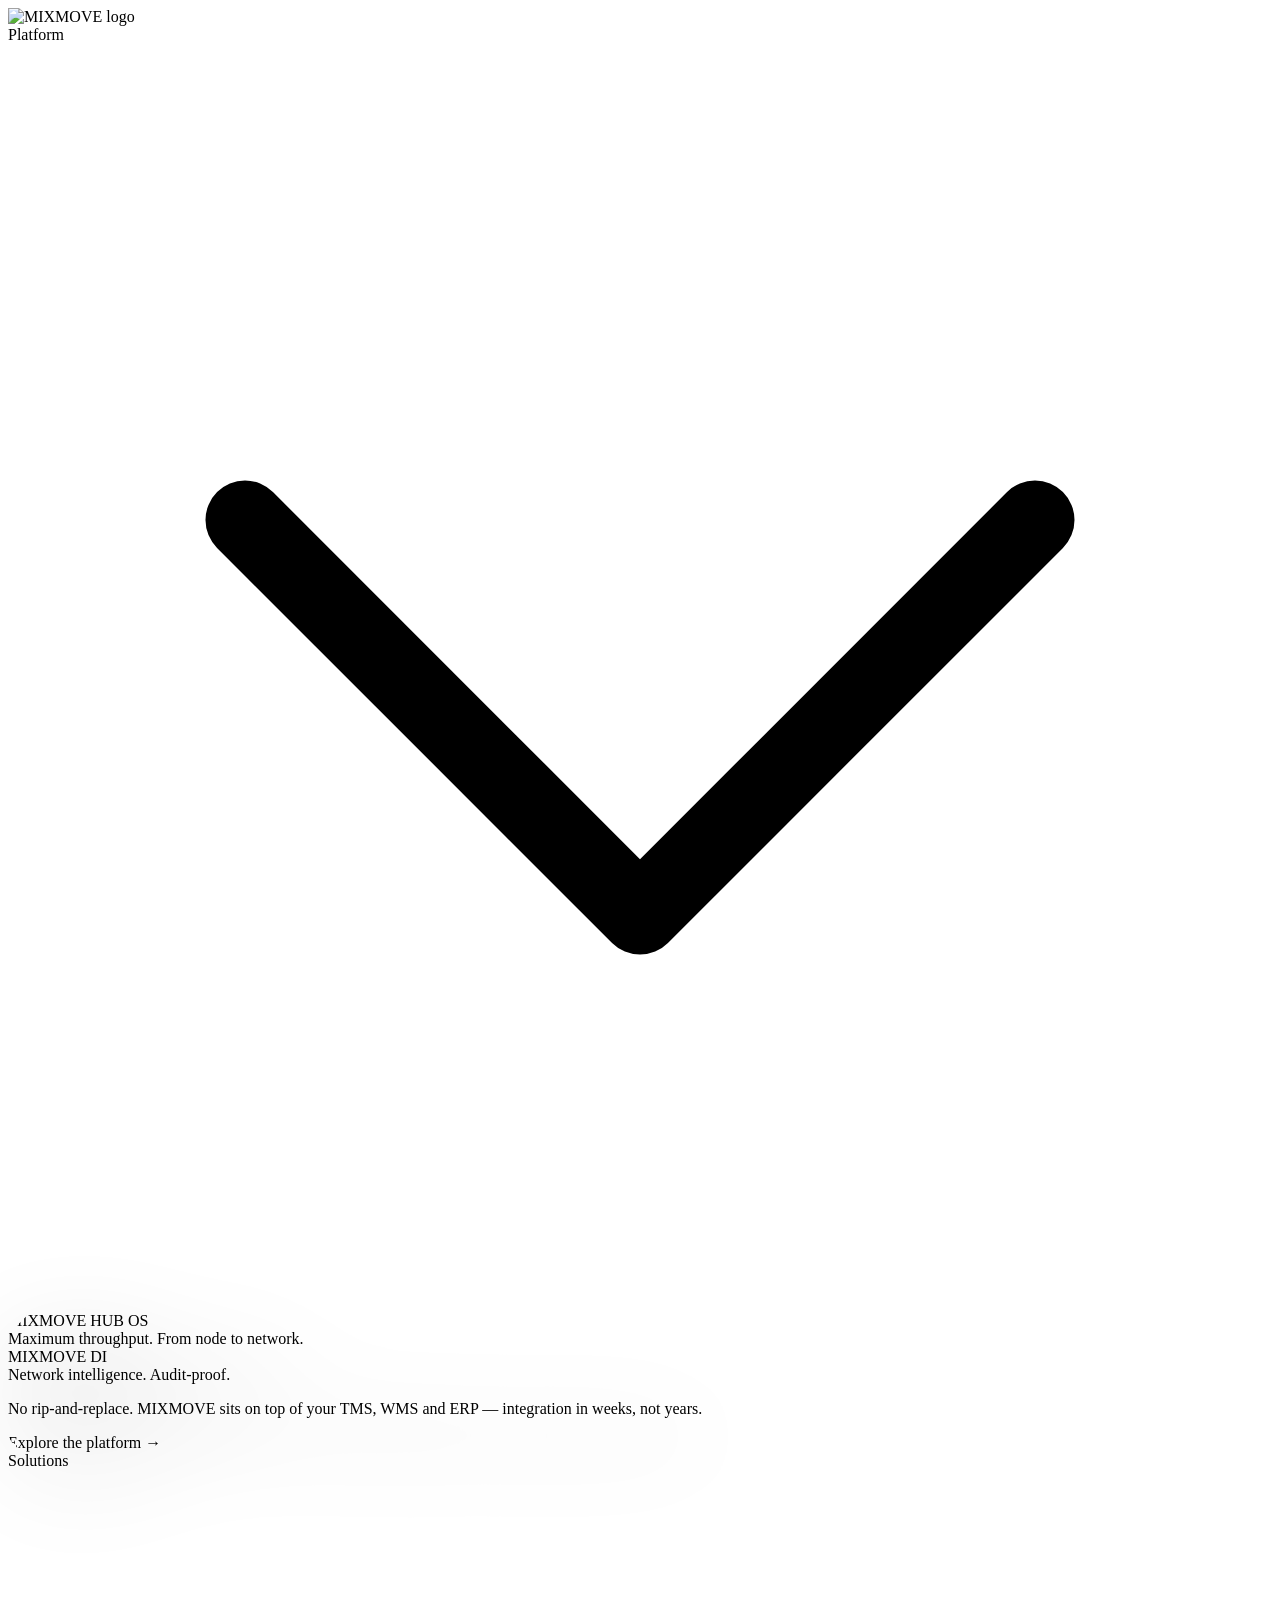
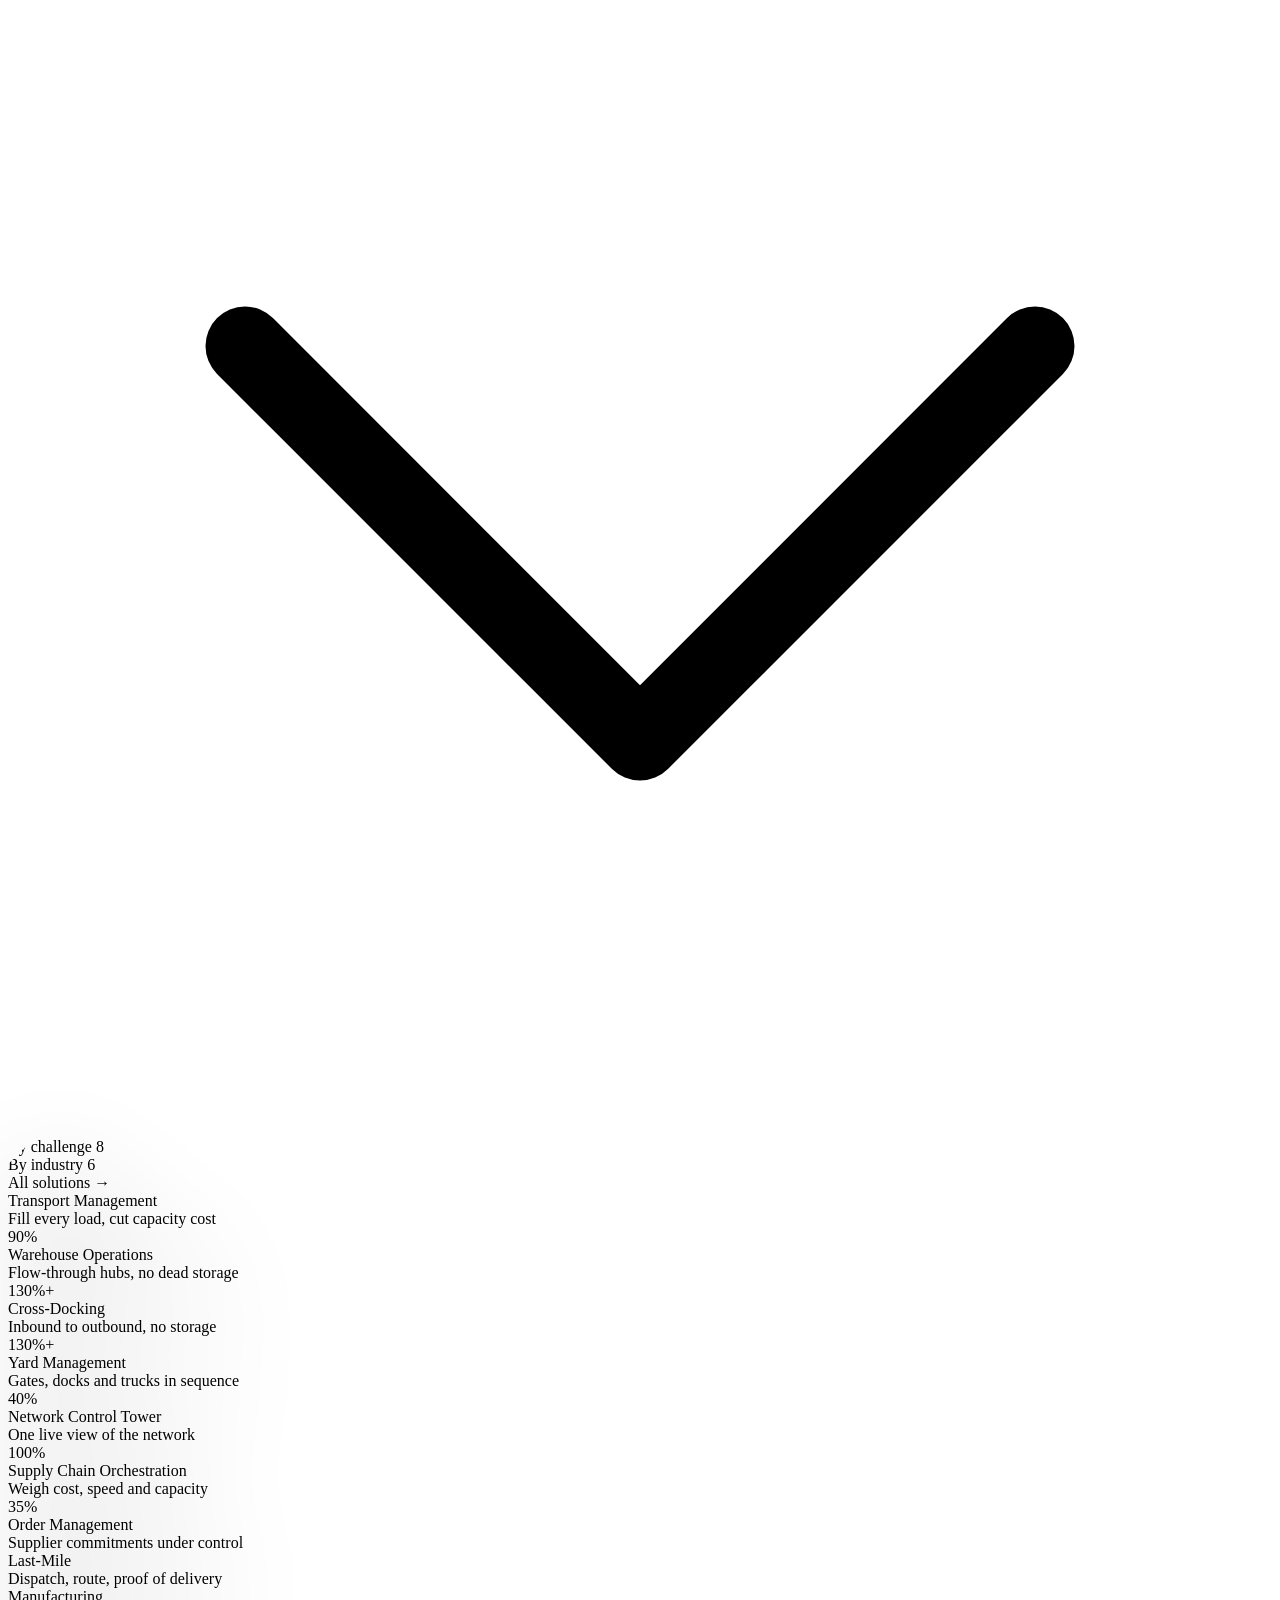
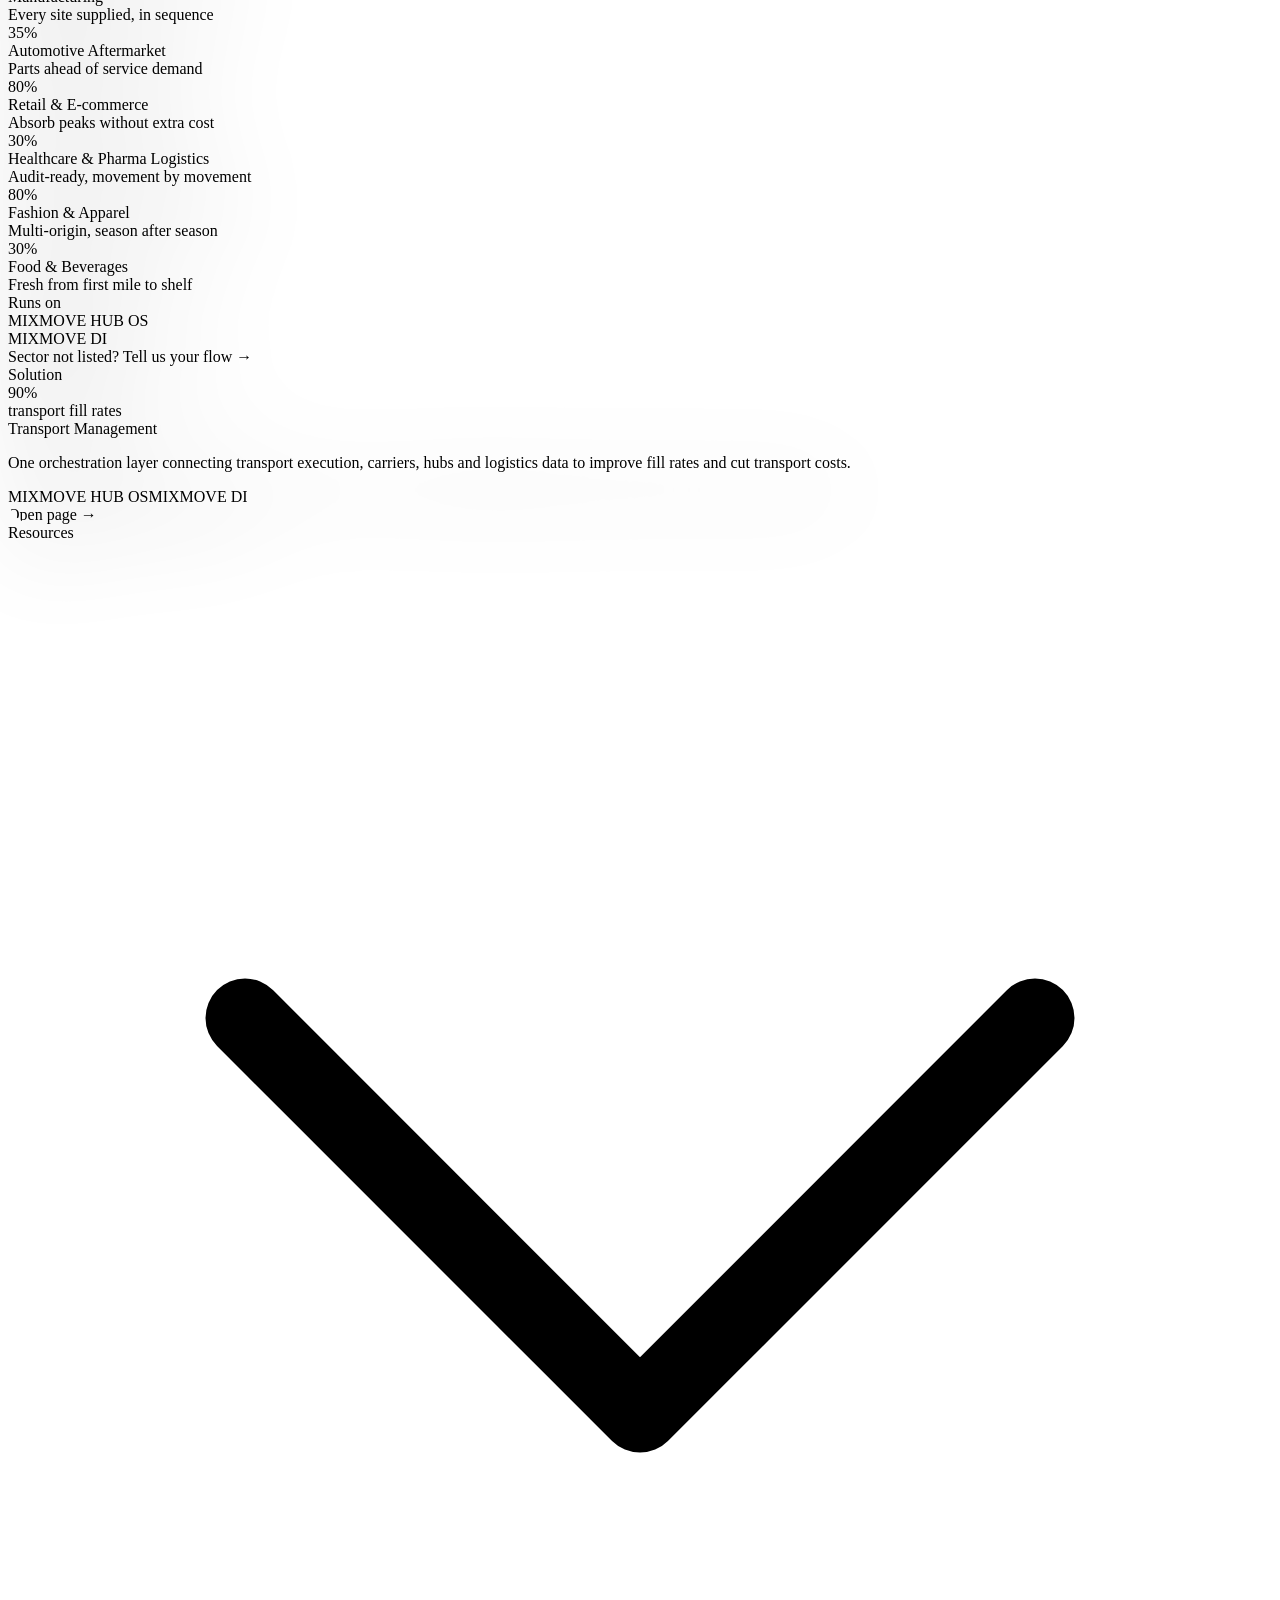
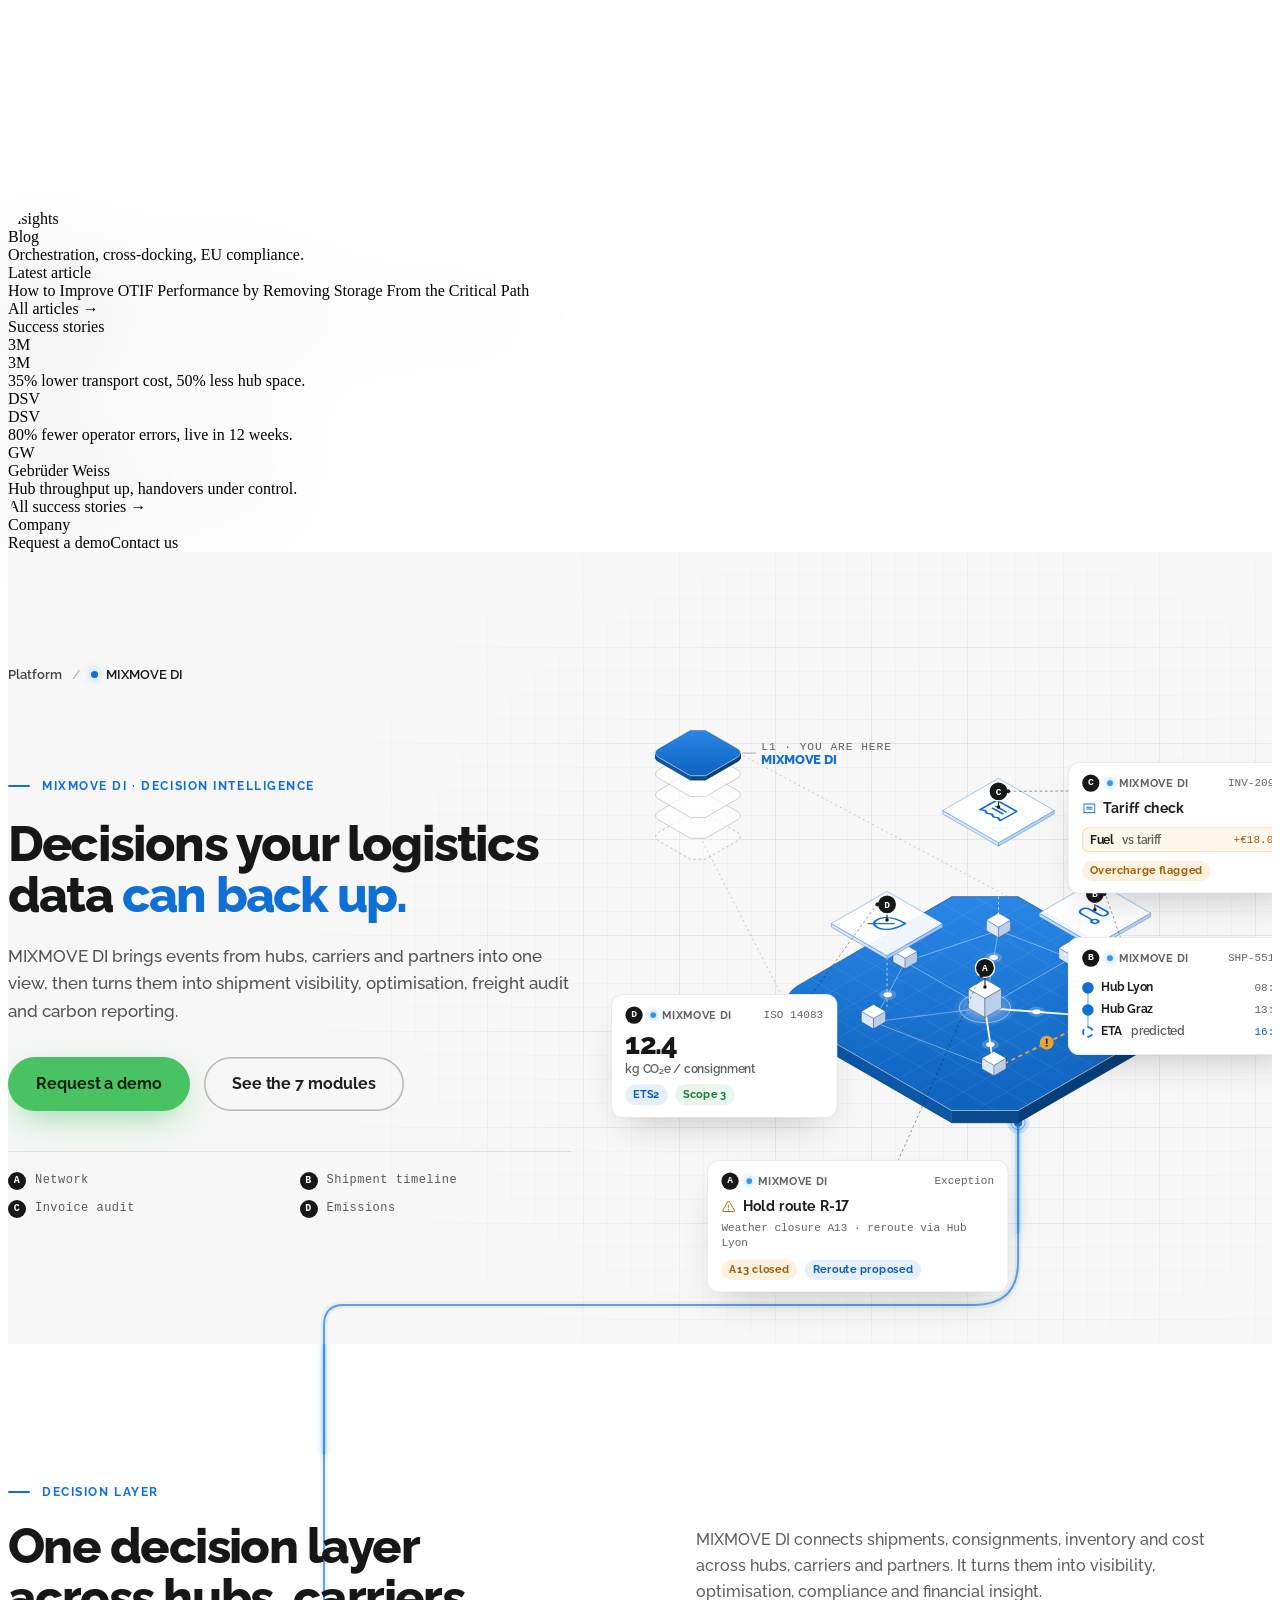
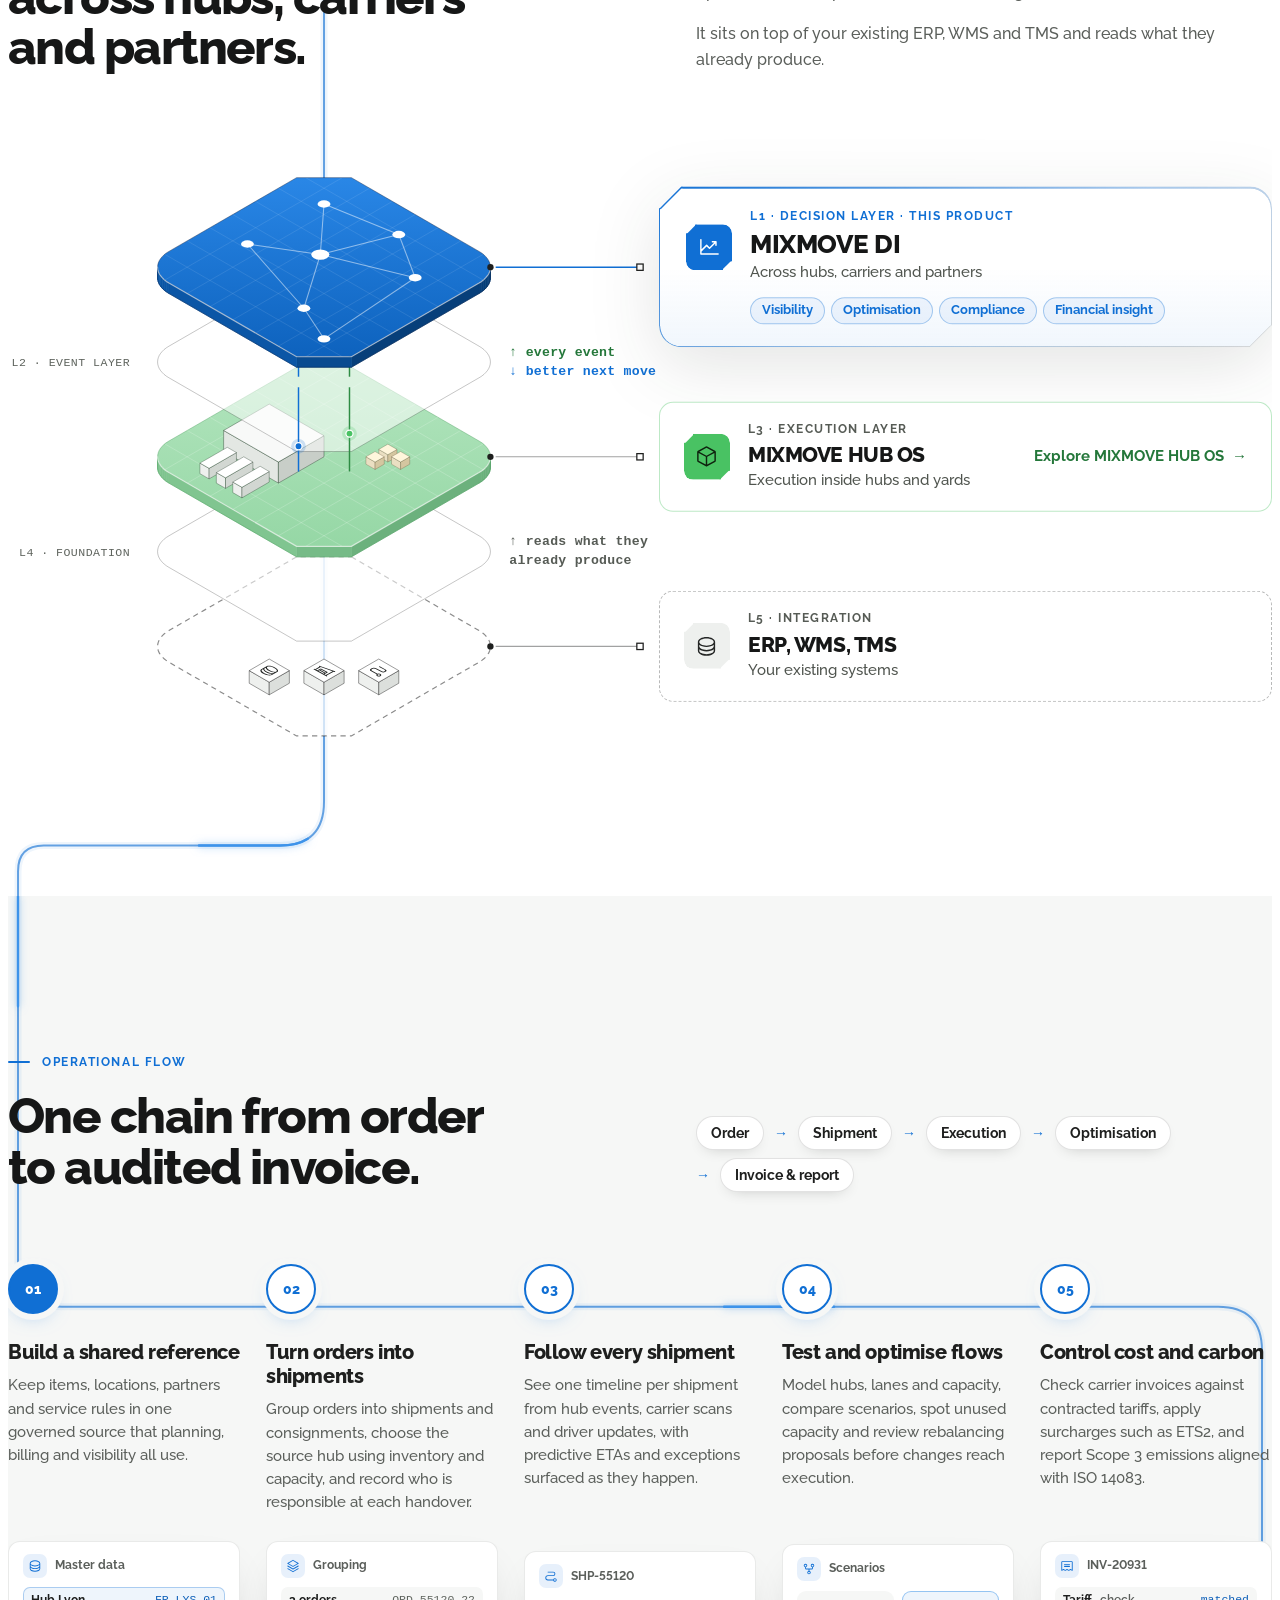
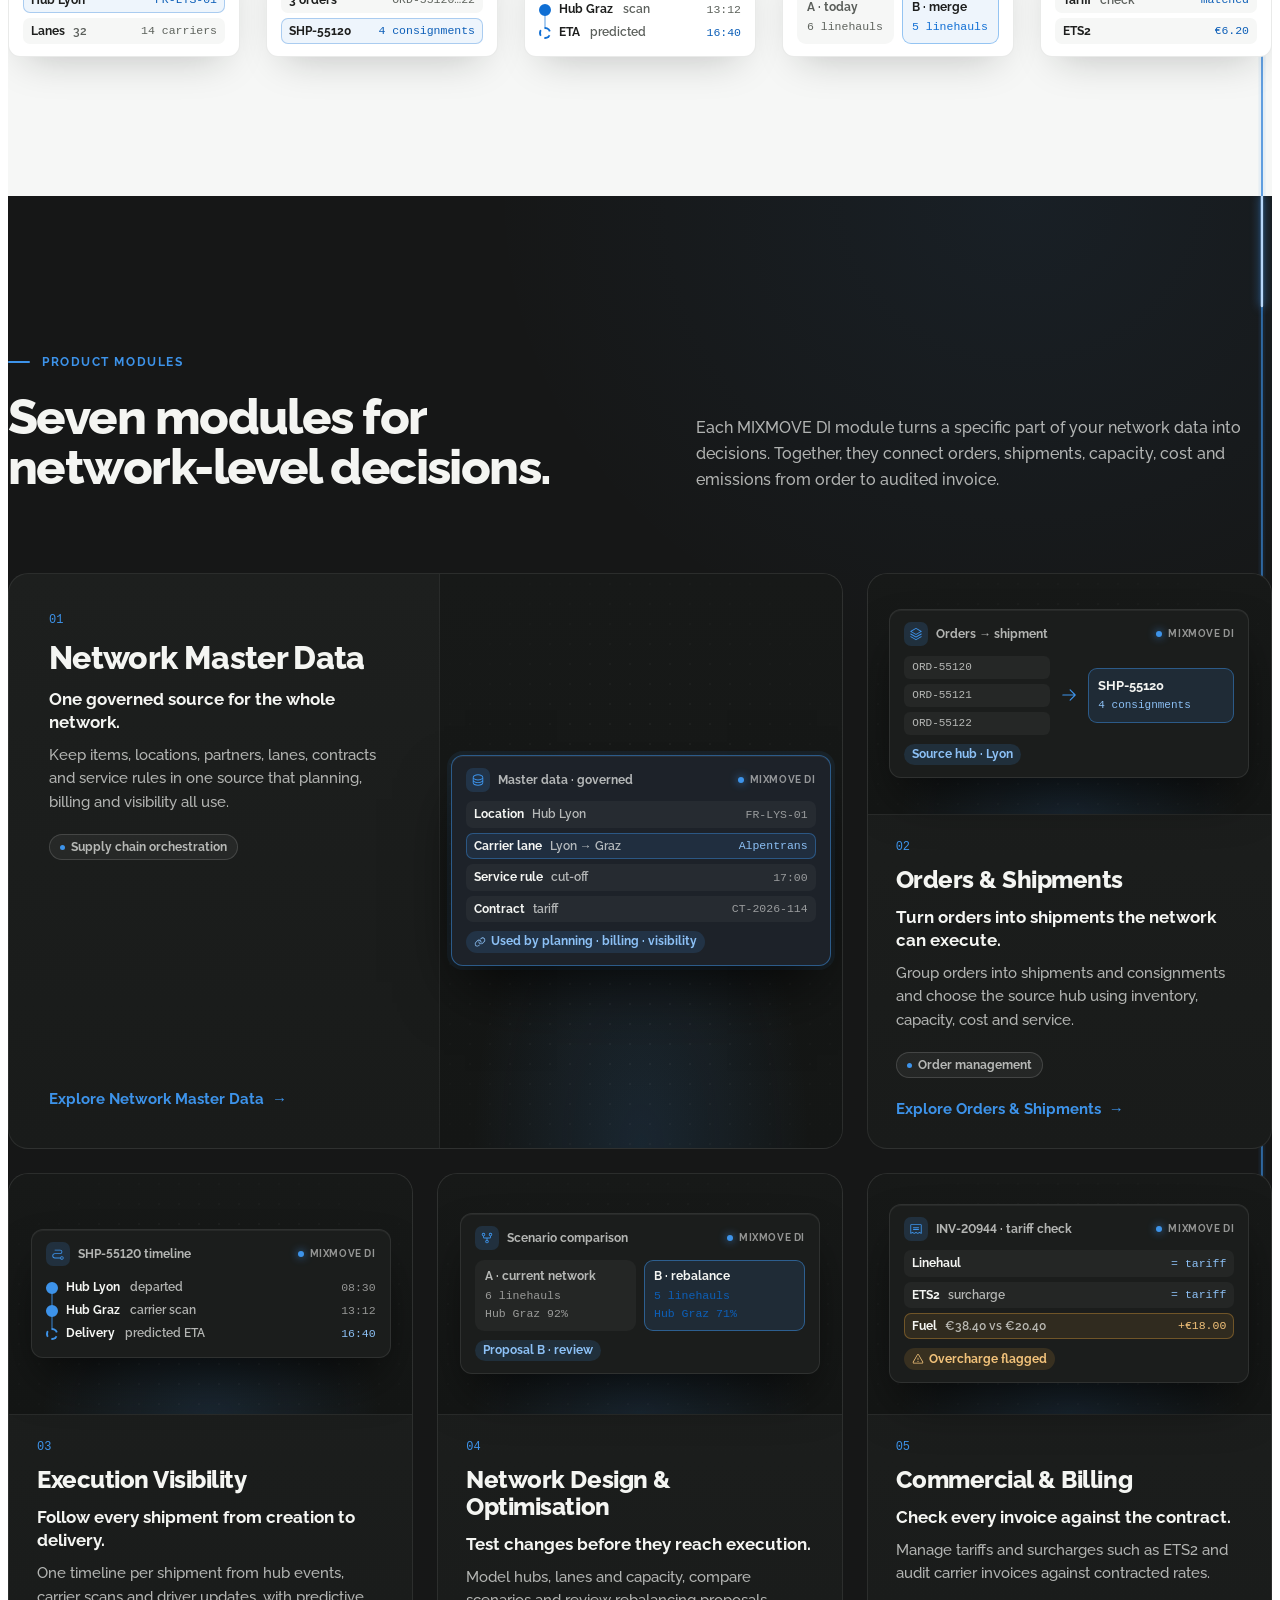
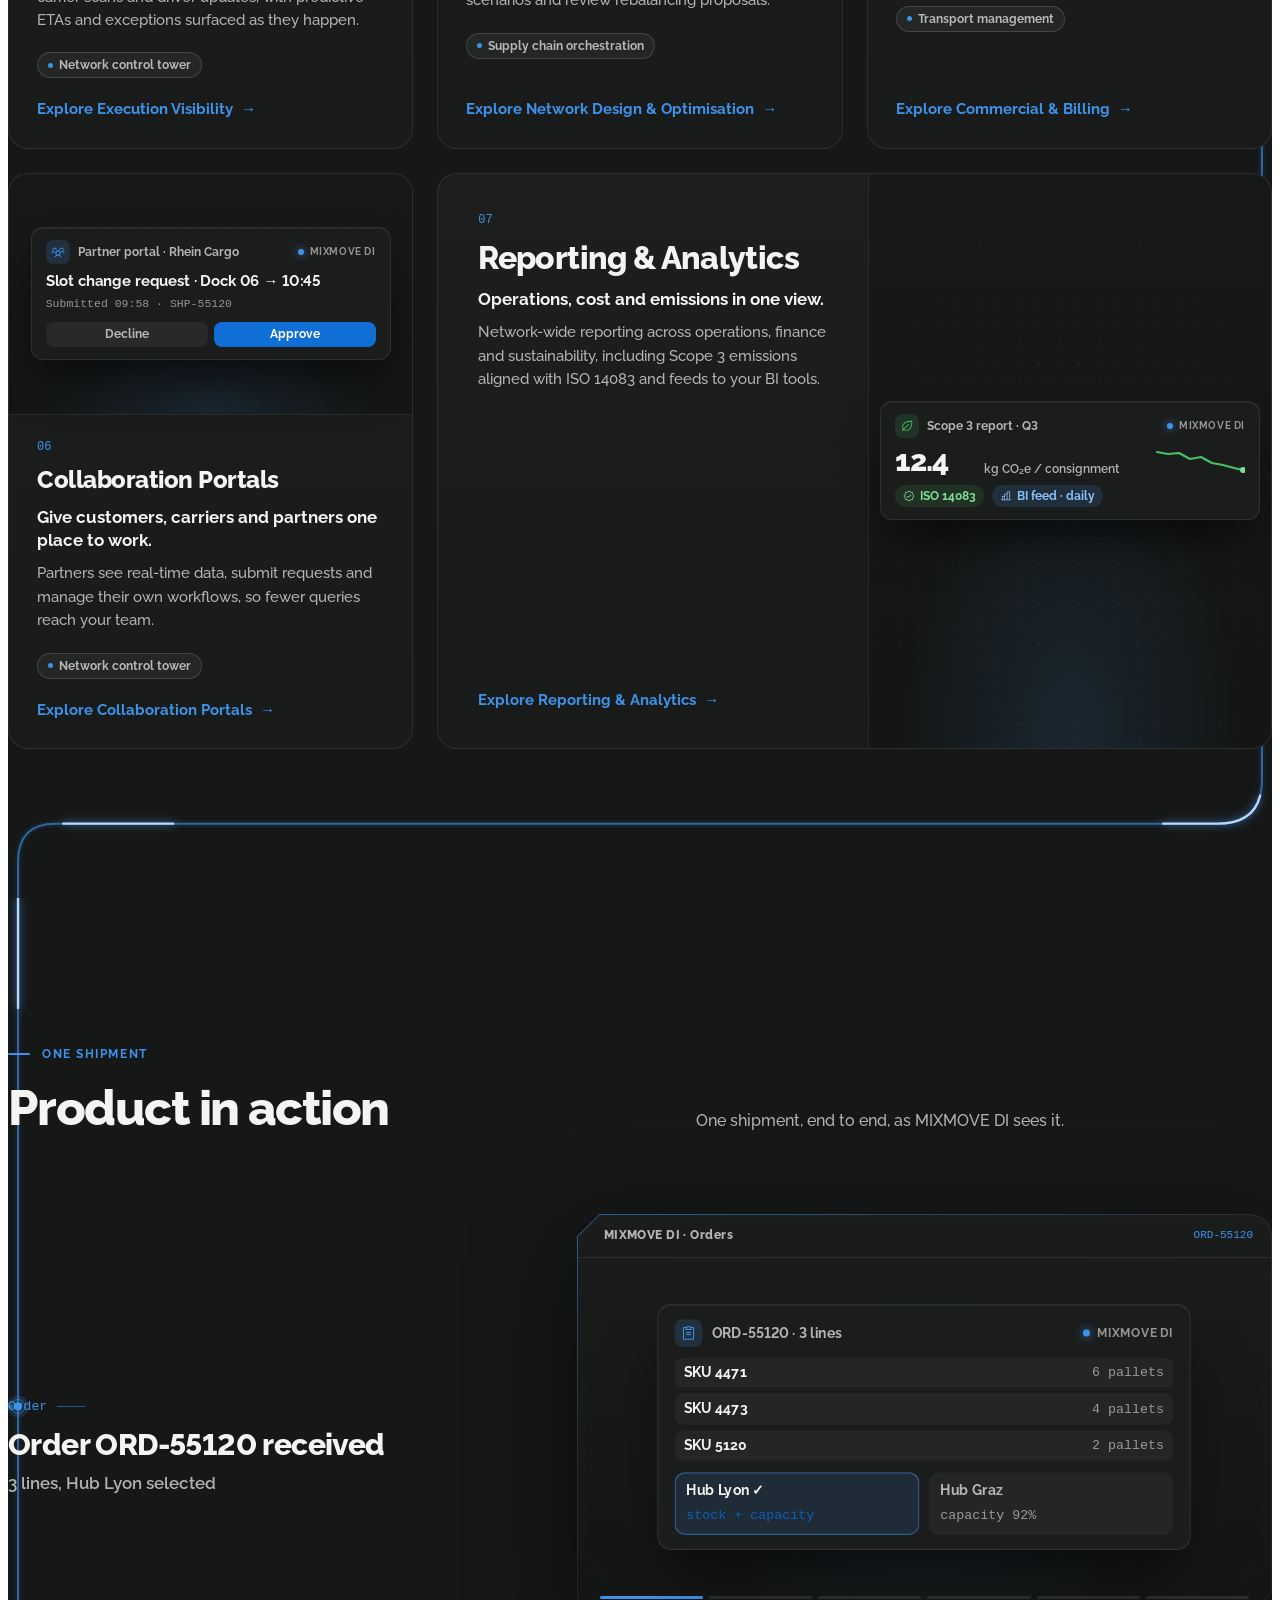
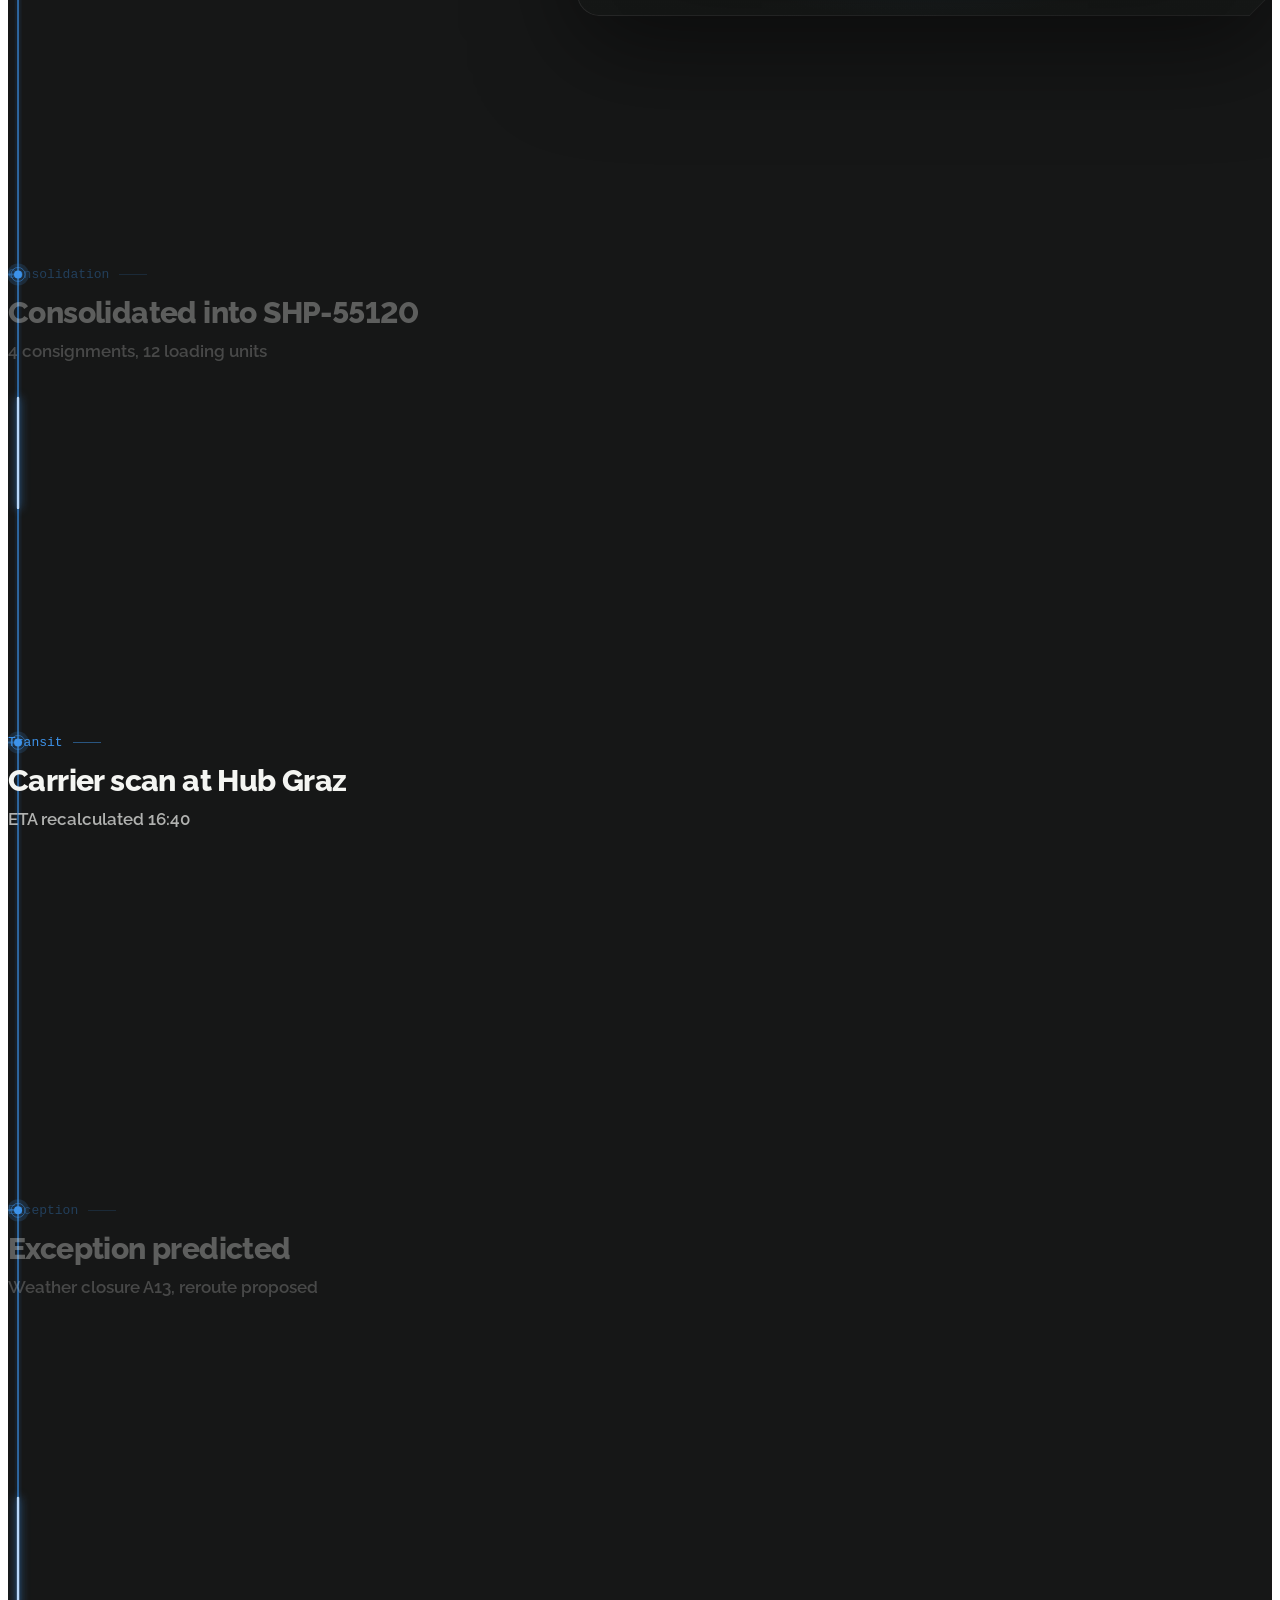
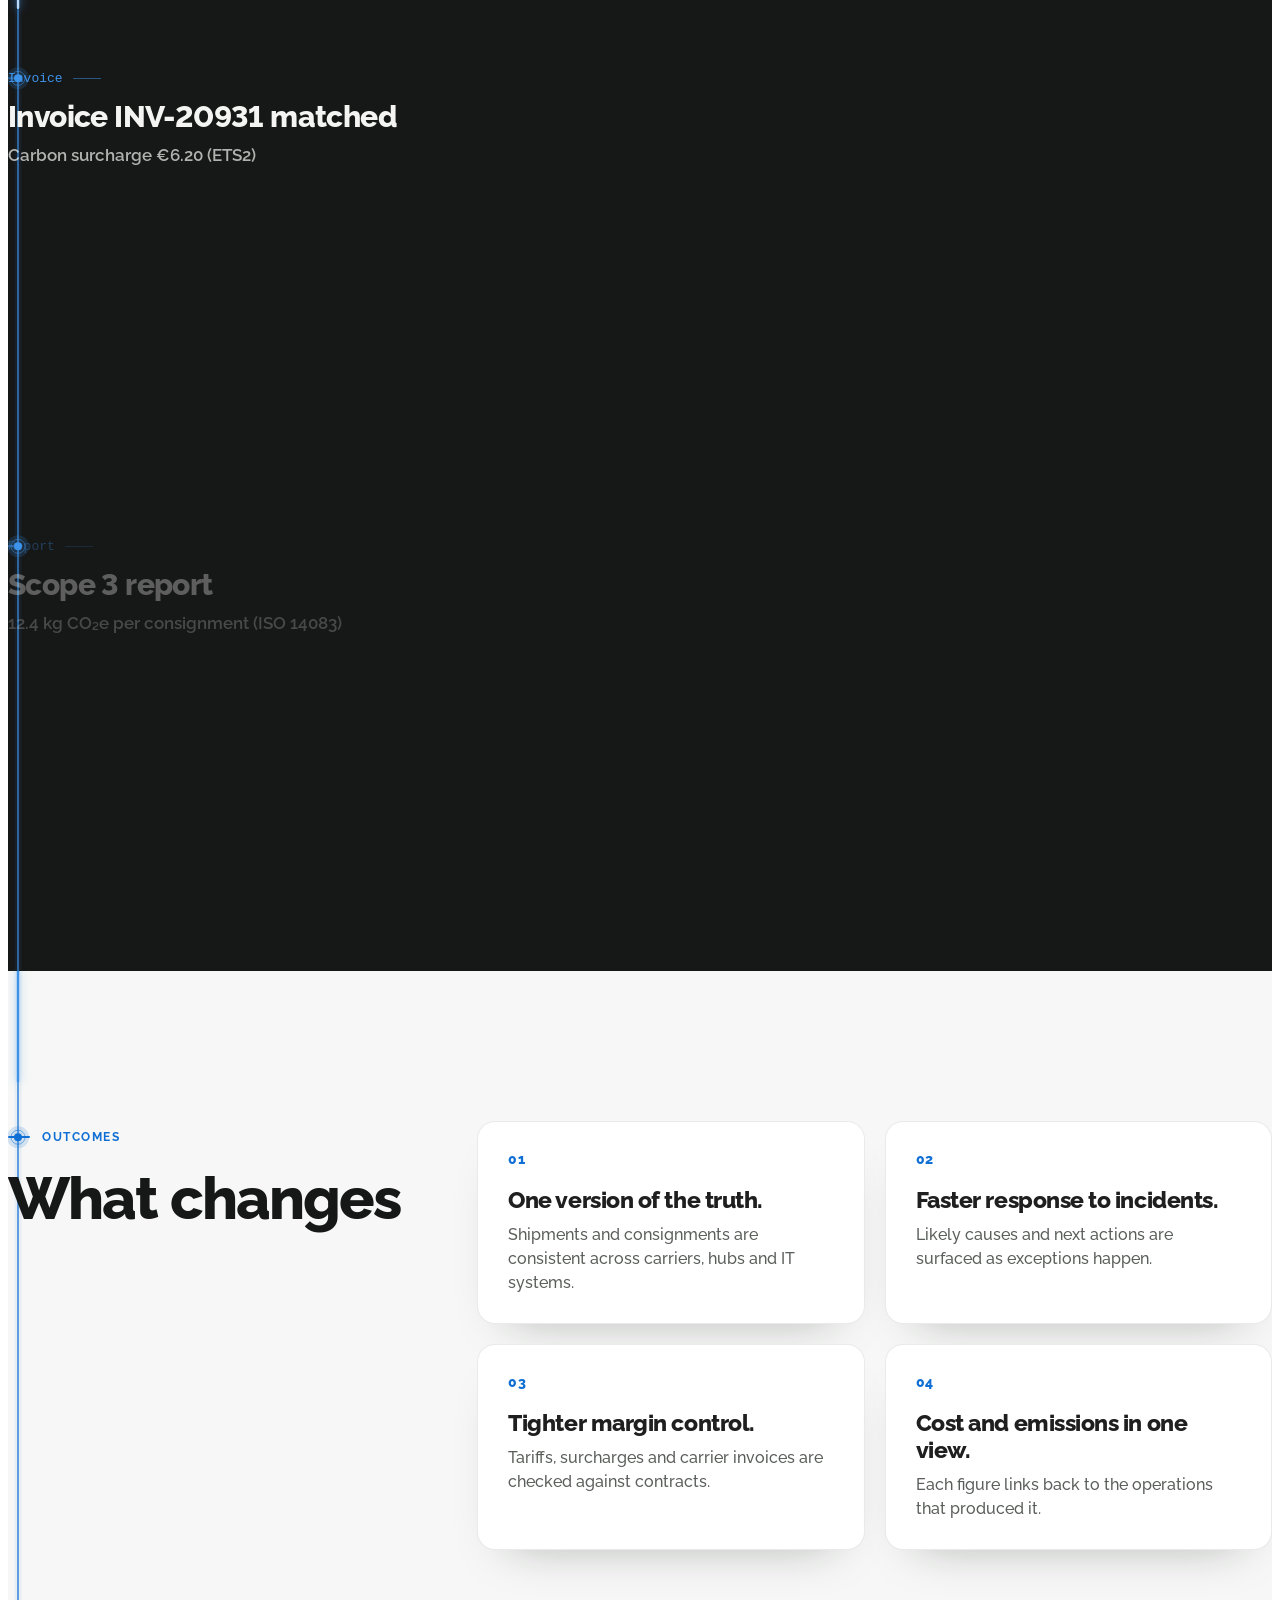
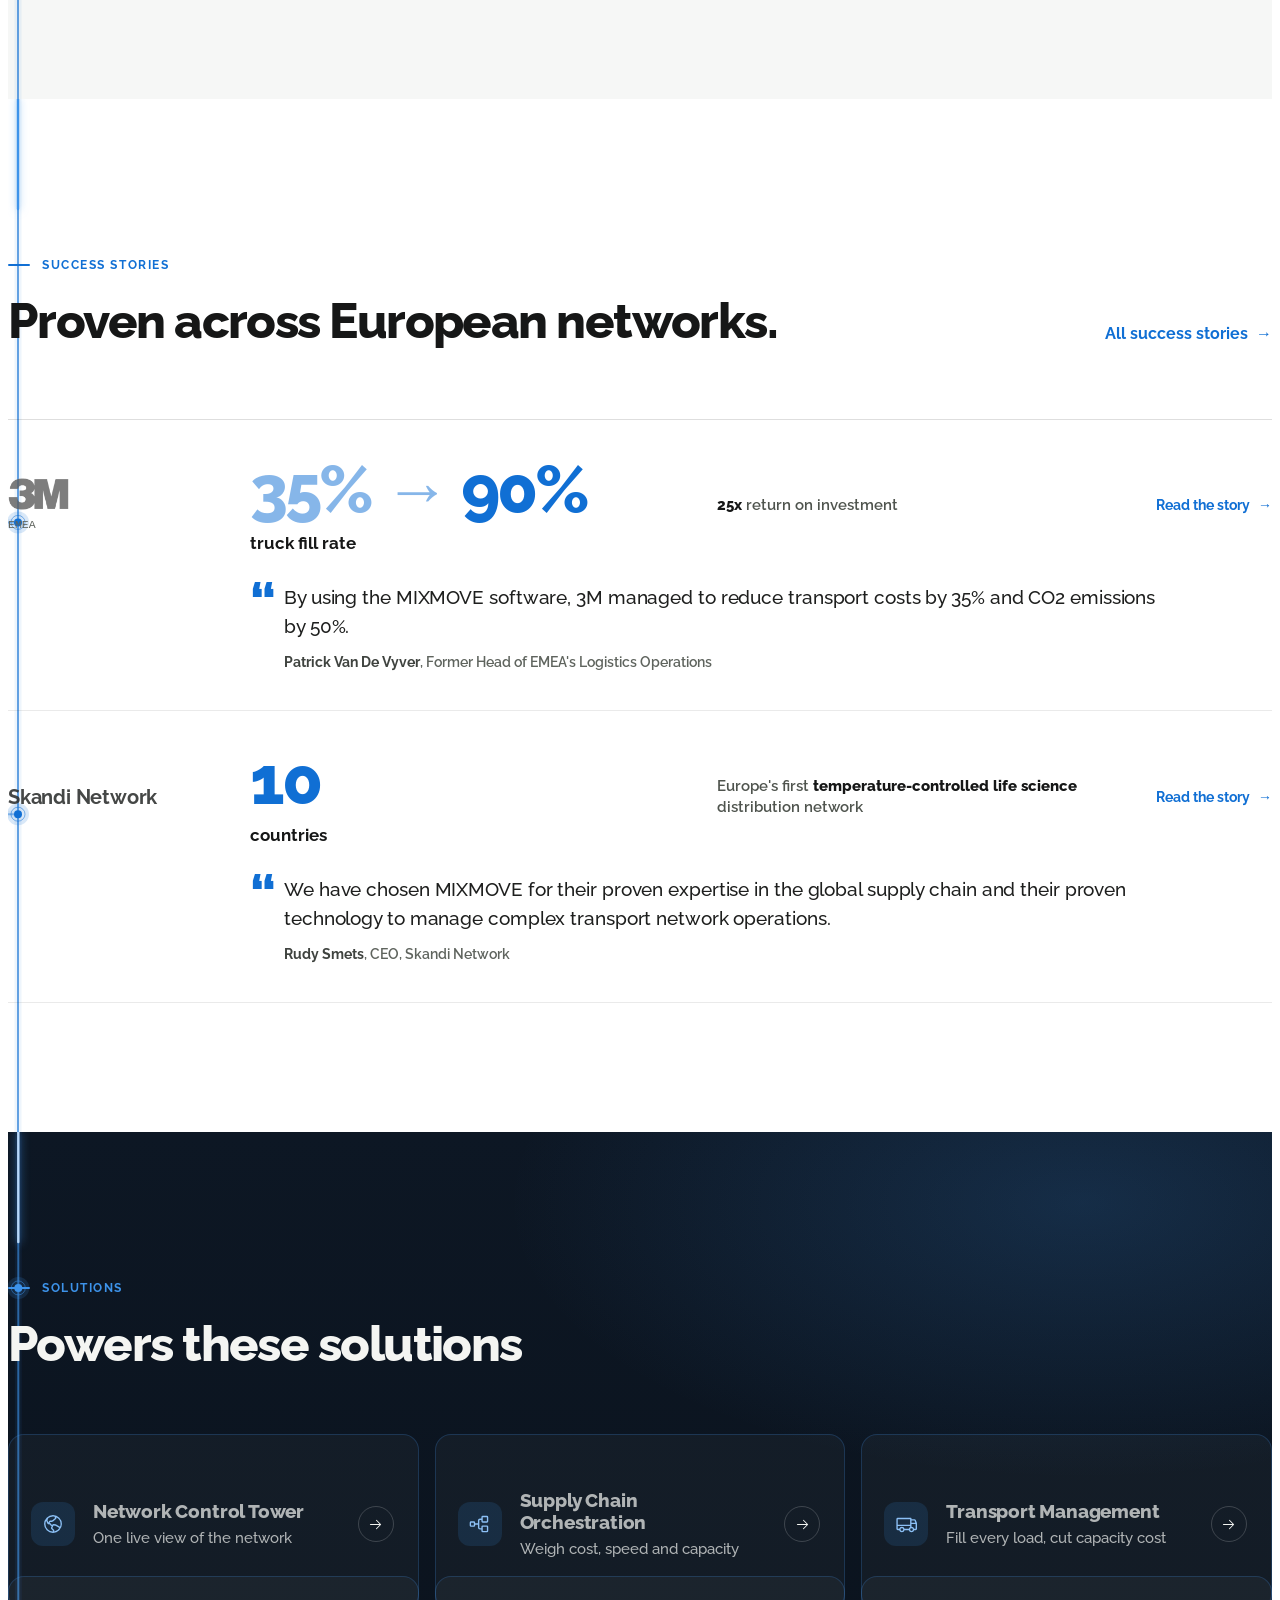
==== commit 533a8b98: "Continuous flow line and aligned module links The flow-line pulse on the overview and both product p" ====
--- a/di.html
+++ b/di.html
@@ -1810,8 +1810,12 @@
     return out;
   }
 
+  /* One pulse train along the whole route: same dash period and speed in every
+     section, phased by the route length before it, so dashes cross section seams. */
+  var PER = 1100, DASH = 110, SPEED = 240;
   function draw(){
     var isD = window.innerWidth >= 992, SM = isD ? seams() : null;
+    var acc = 0, T = PER / SPEED, ph = -((performance.now() / 1000) % T);
     secs.forEach(function(sec){
       var svg = q(sec,'.pf-flow'); if (!svg) return;
       var name = sec.getAttribute('data-flow'), R = rails(sec), W = sec.offsetWidth, H = sec.offsetHeight;
@@ -1824,12 +1828,14 @@
         var base = el('path',{d:d,'class':'pf-fl-base' + (seg.tap ? ' pf-fl-tap' : '')},svg);
         if (seg.tap) return;
         var pulse = el('path',{d:d,'class':'pf-fl-pulse'},svg);
-        var len = base.getTotalLength(), segL = Math.min(110, Math.max(60, len*0.12));
-        pulse.style.strokeDasharray = segL+' '+(len+segL);
-        pulse.style.setProperty('--len', len);
-        pulse.style.setProperty('--seg', segL);
-        pulse.style.setProperty('--dur', Math.max(3, len/240).toFixed(2)+'s');
-        if (STILL) pulse.style.strokeDashoffset = -(len*0.38);
+        var len = base.getTotalLength(), o = acc % PER;
+        acc += len;
+        pulse.style.strokeDasharray = DASH+' '+(PER-DASH);
+        pulse.style.setProperty('--len', o + 'px');
+        pulse.style.setProperty('--seg', (PER - o) + 'px');
+        pulse.style.setProperty('--dur', T.toFixed(3)+'s');
+        pulse.style.animationDelay = ph.toFixed(3)+'s';
+        if (STILL) pulse.style.strokeDashoffset = o - PER*0.38;
       });
       (spec.dots||[]).forEach(function(p){
         el('circle',{cx:p.x,cy:p.y,r:11,'class':'pf-fl-dot-halo'},svg);
